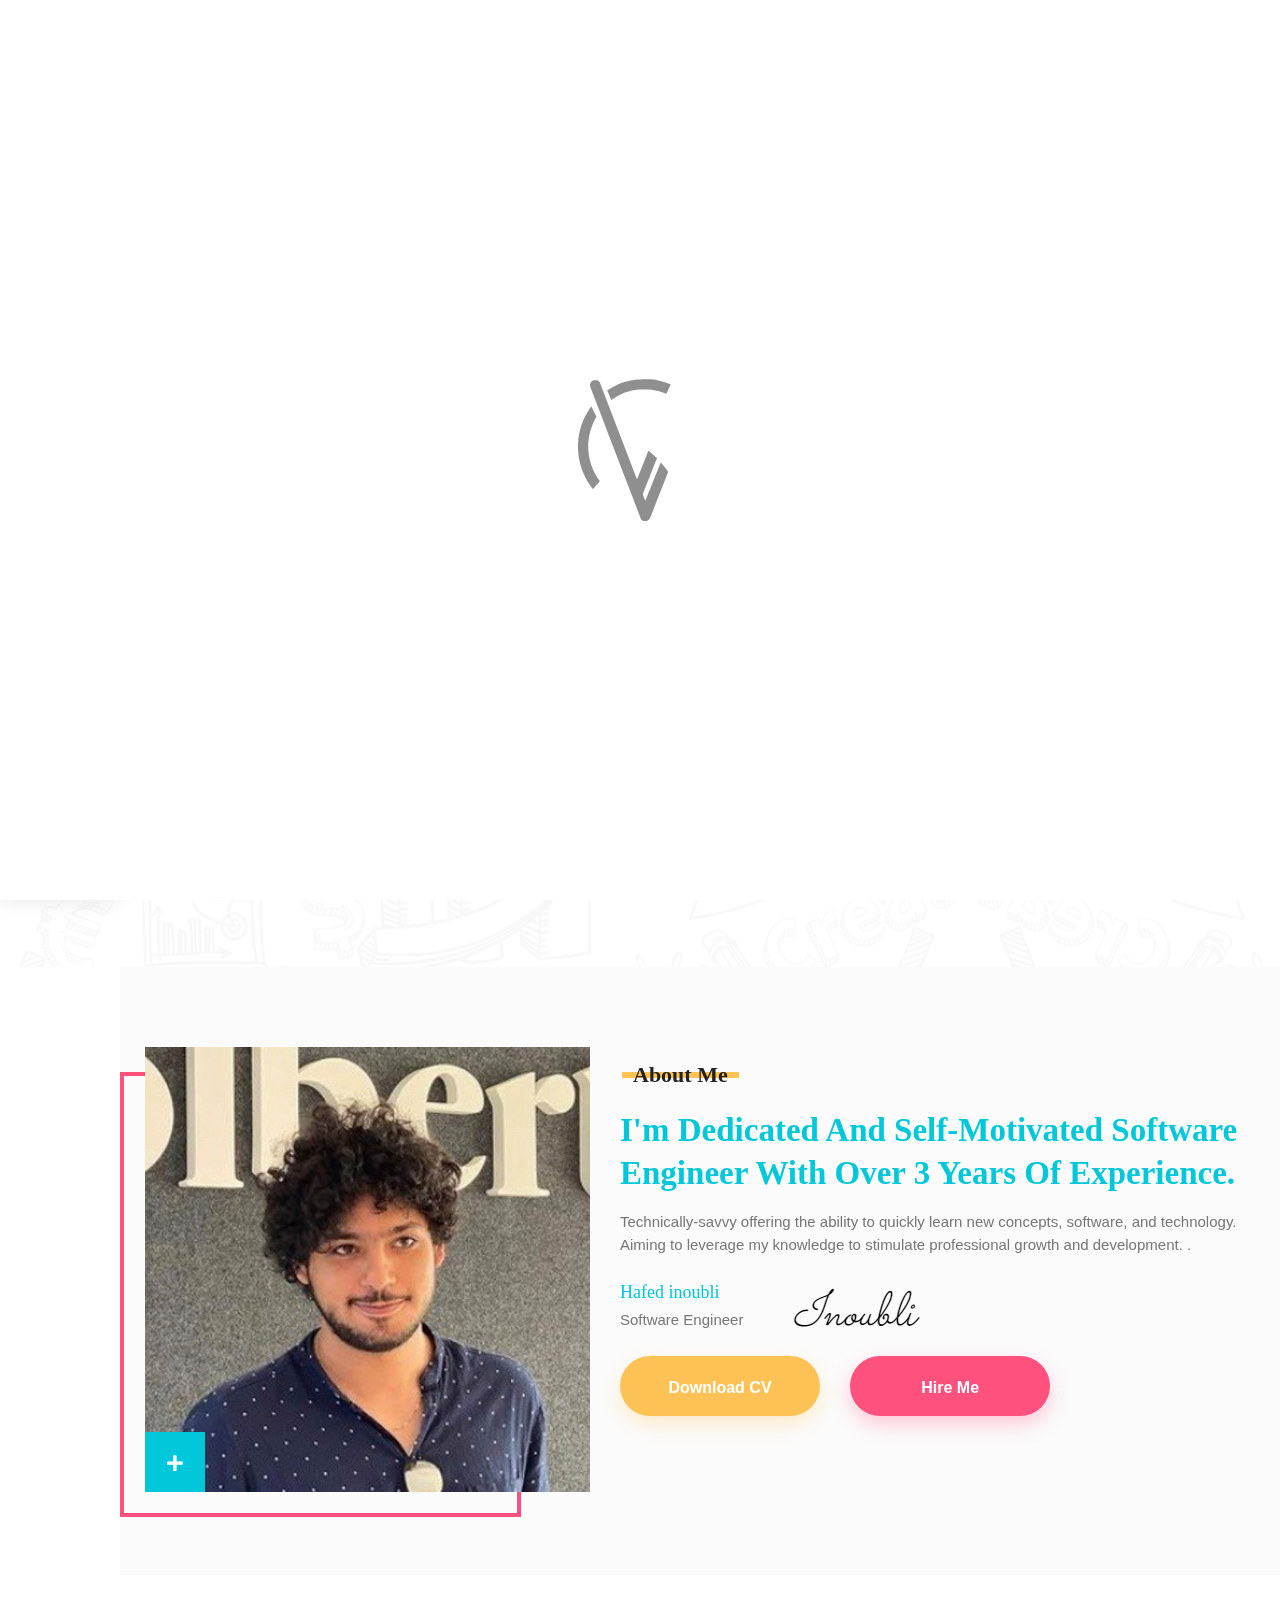
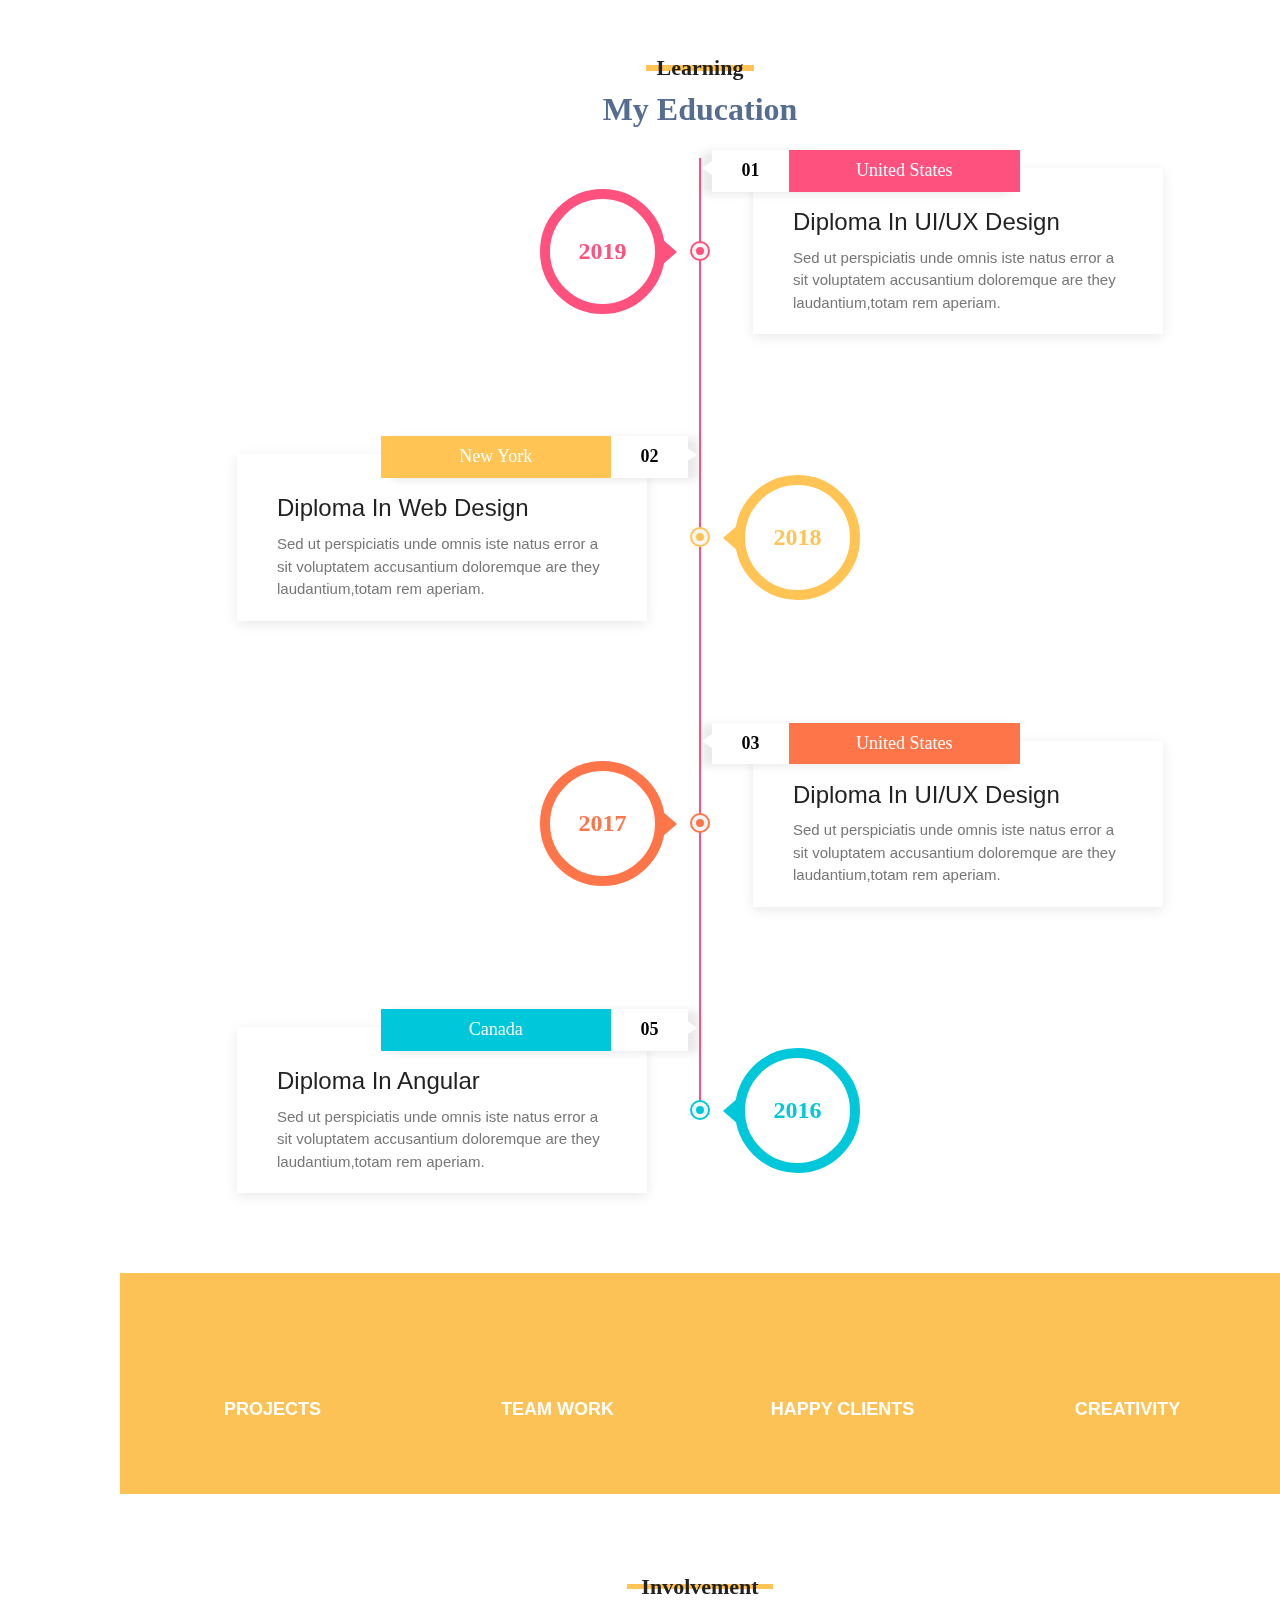
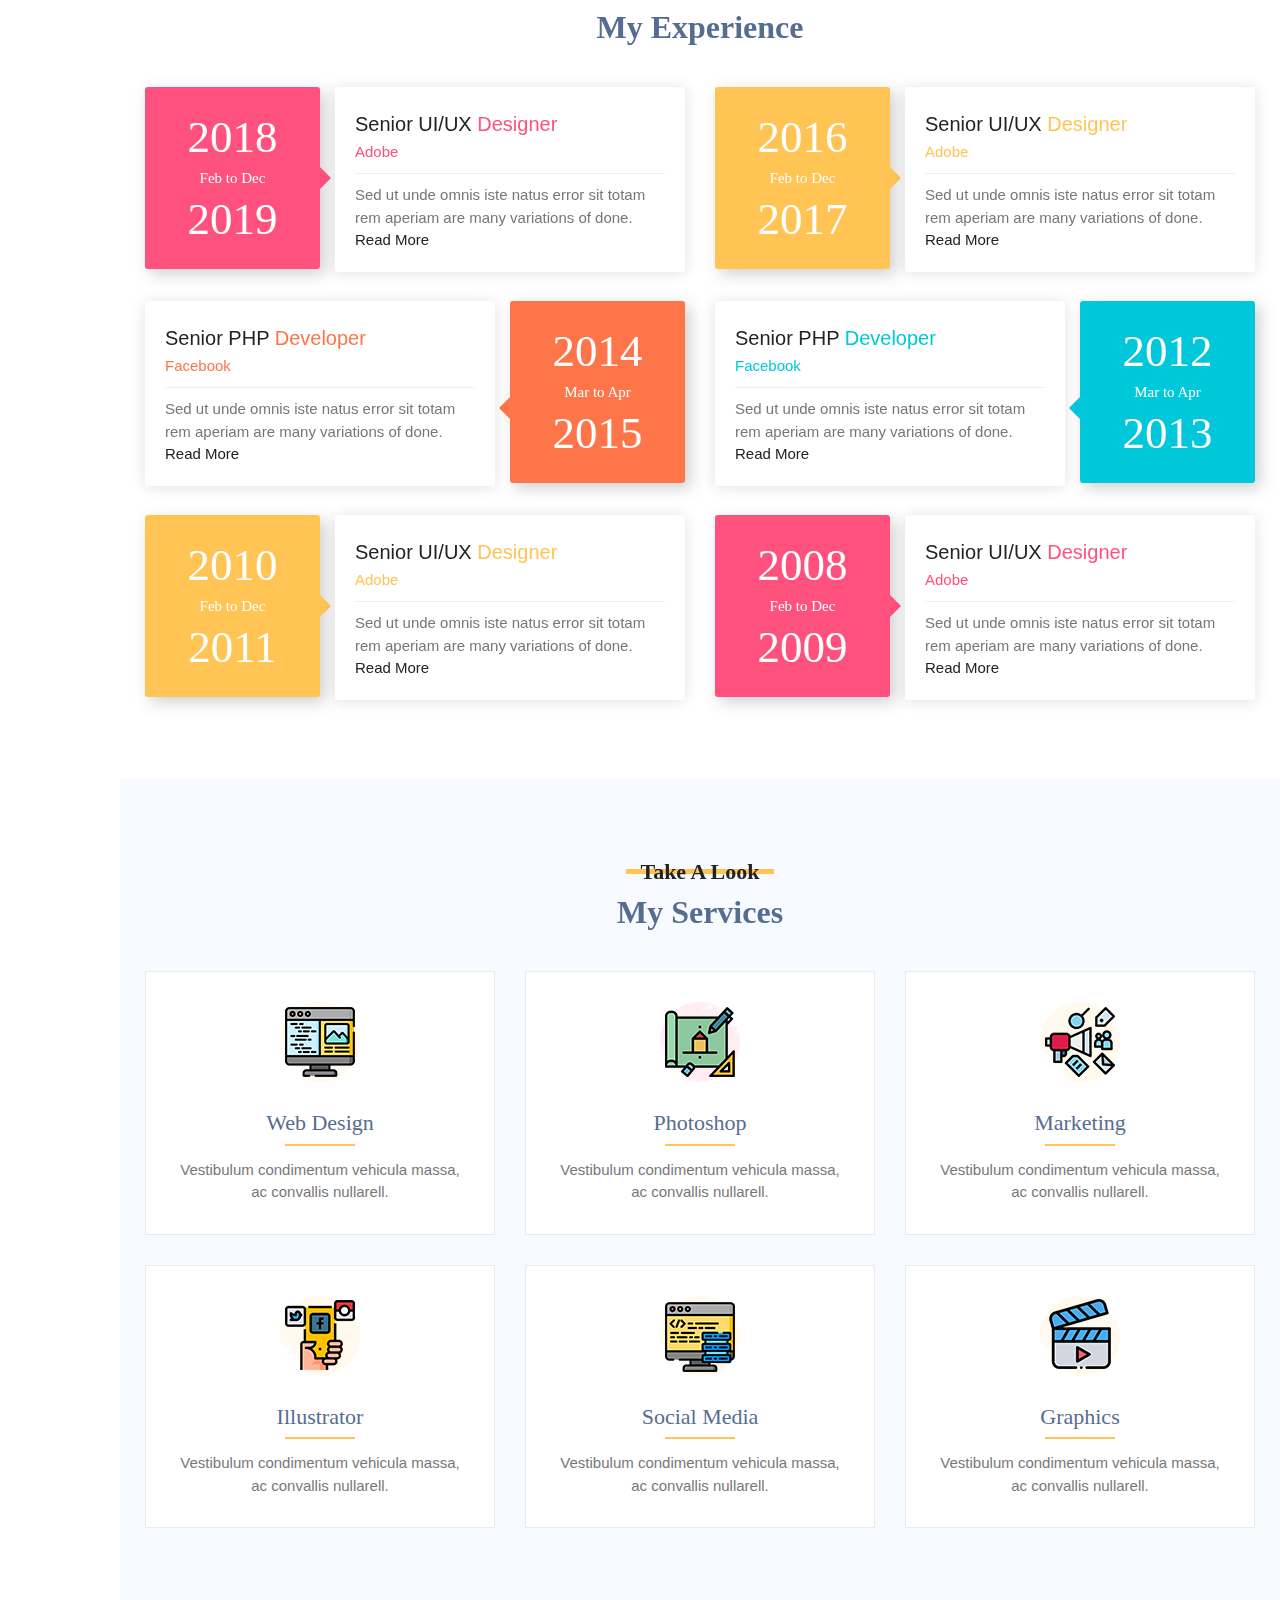
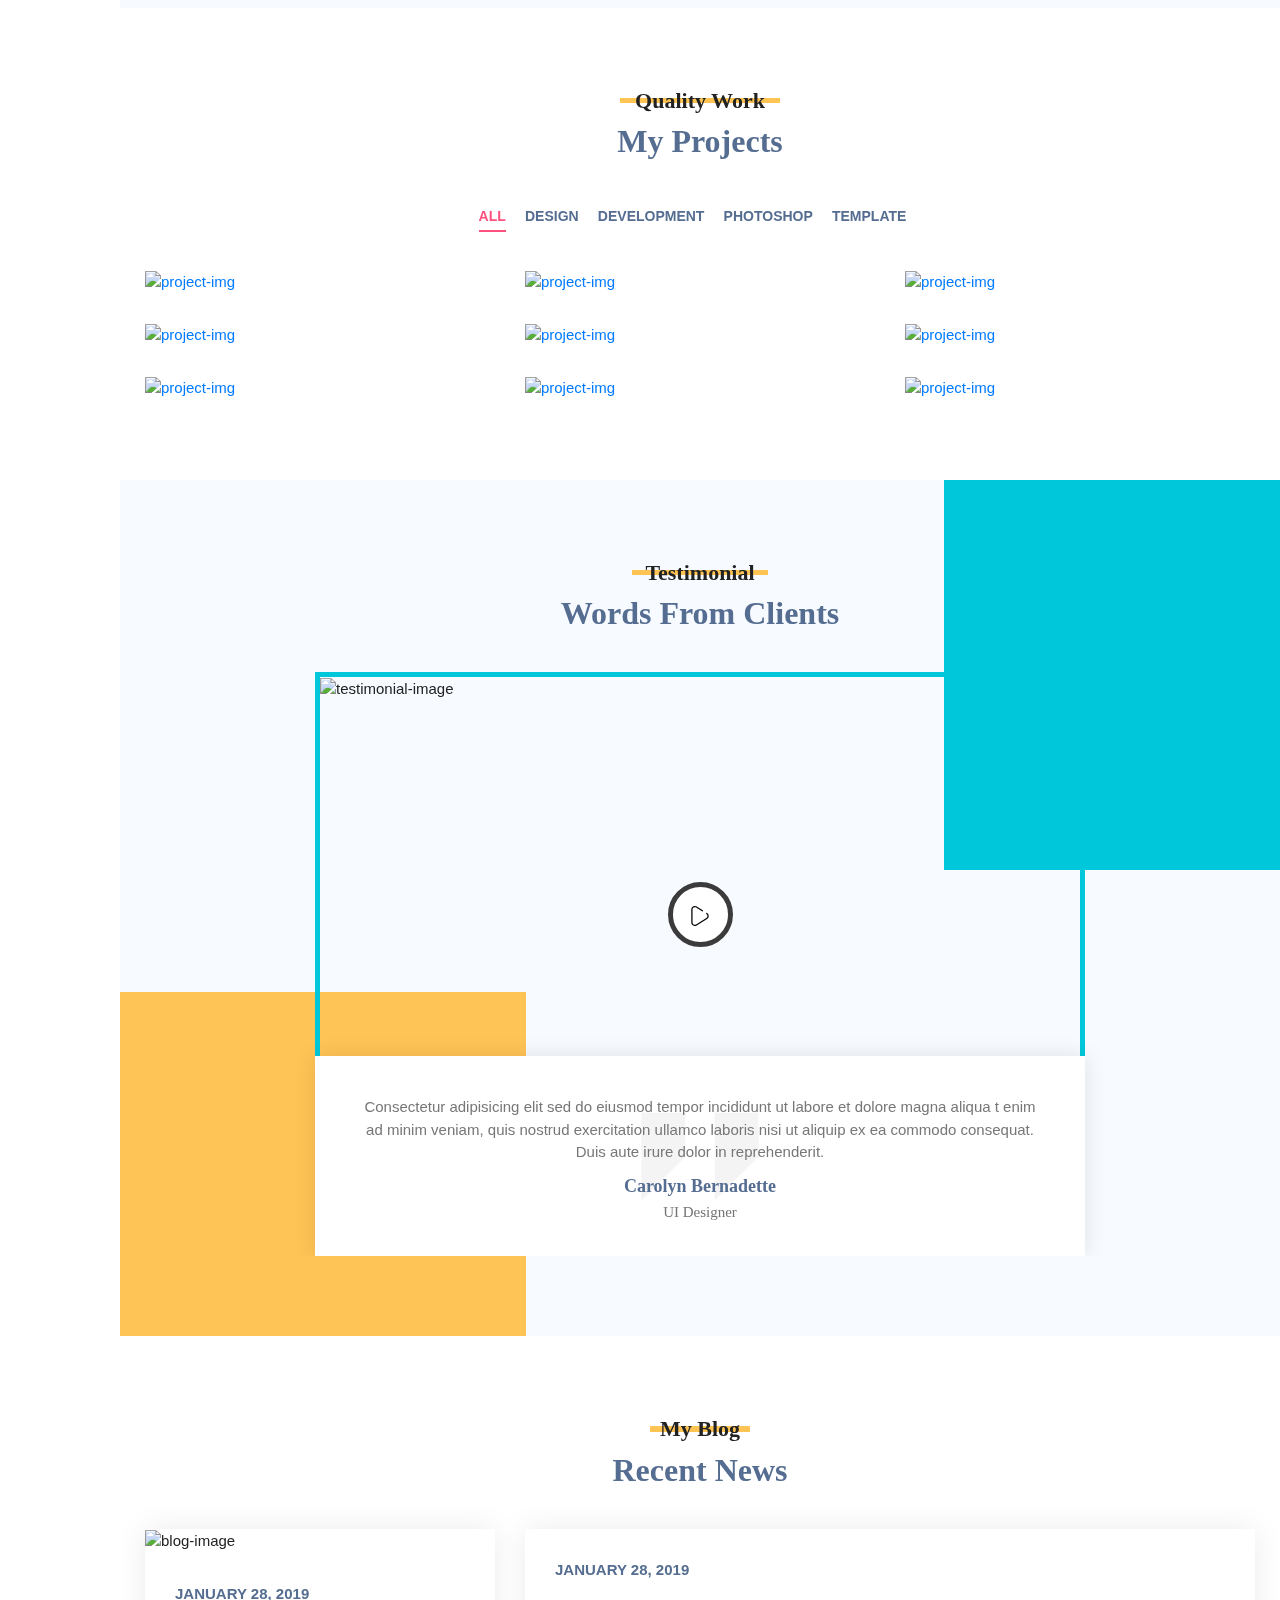
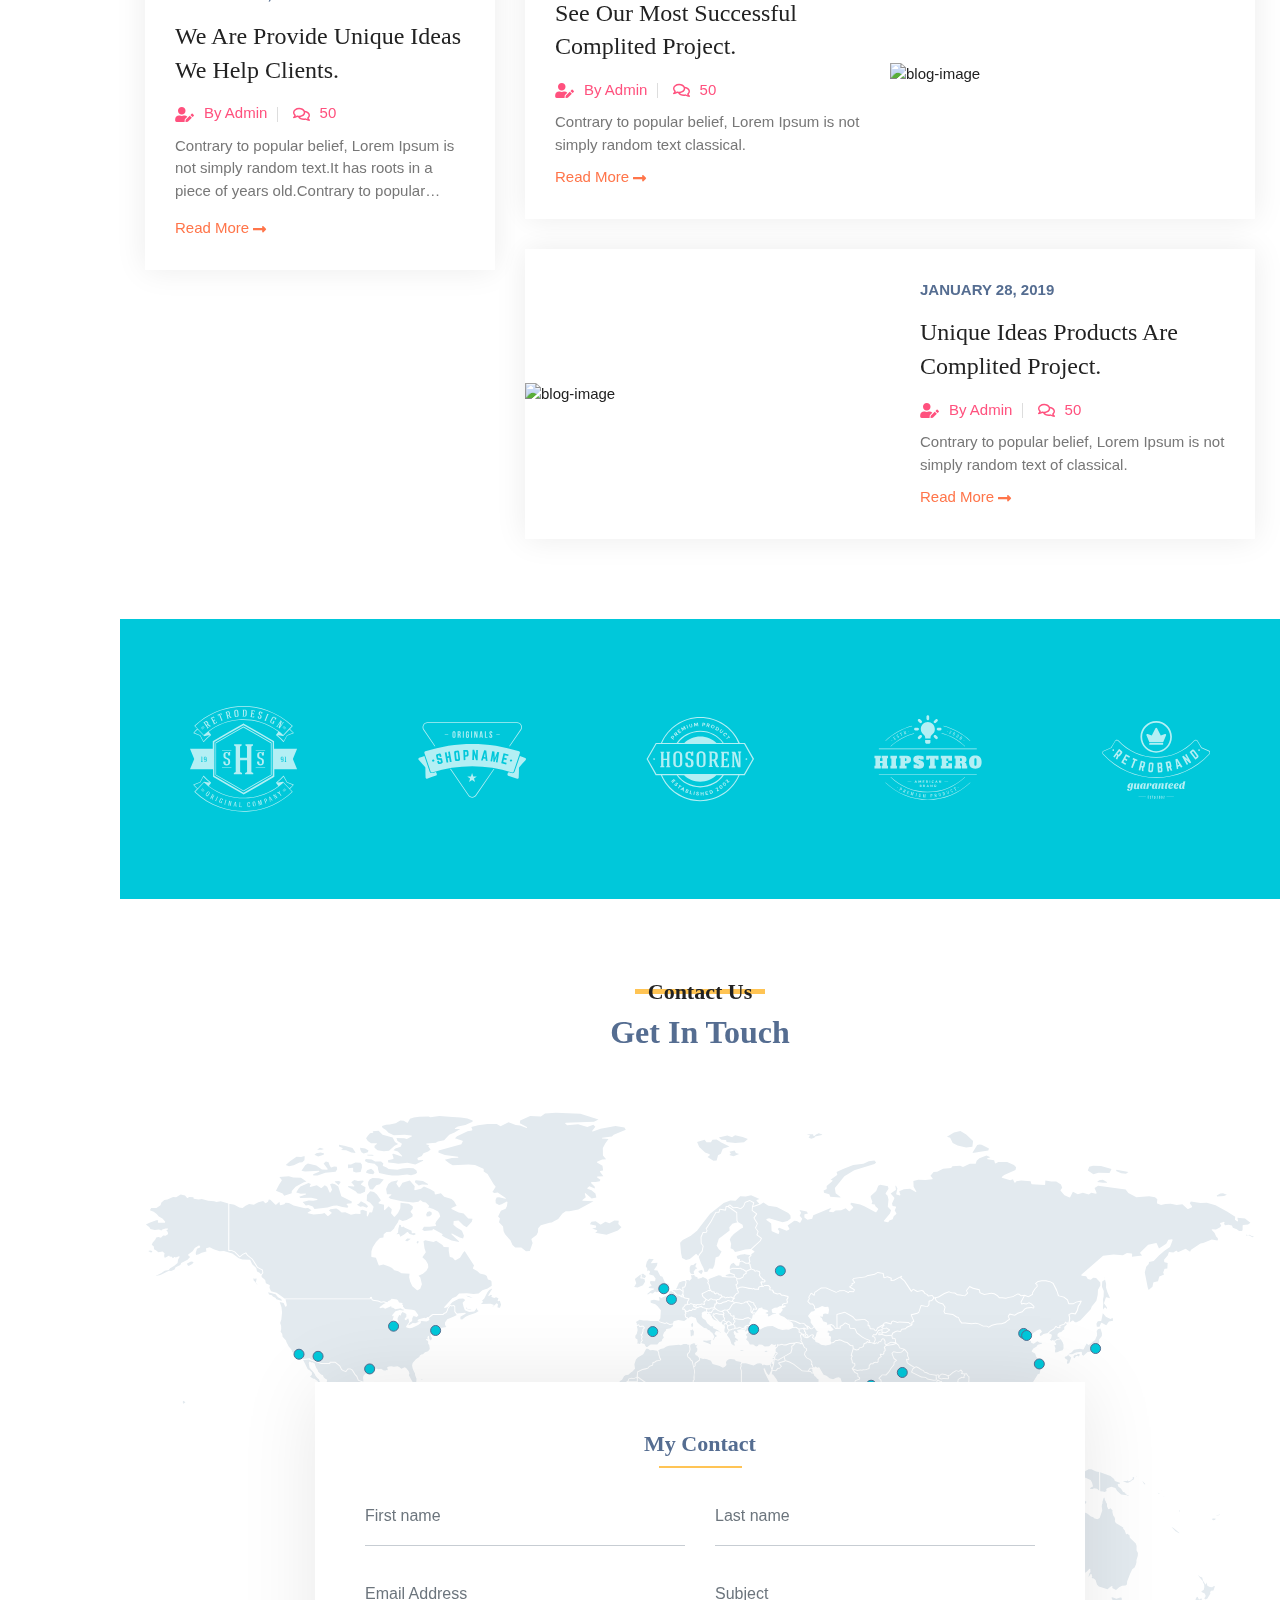
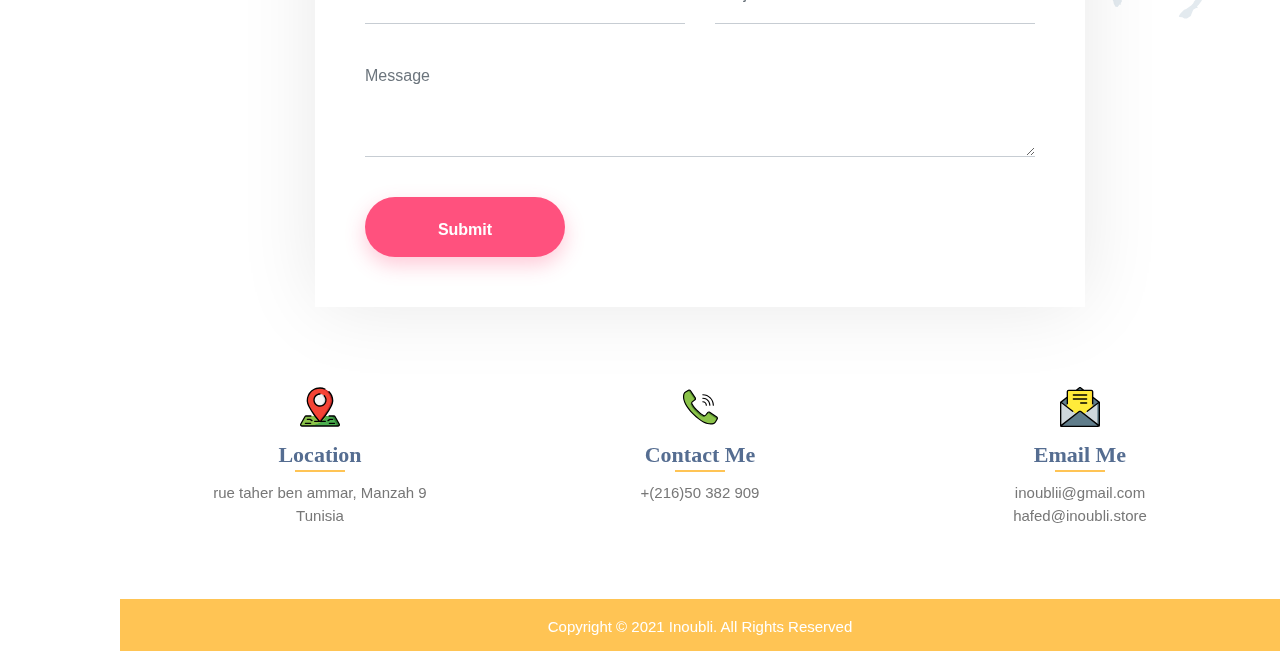
==== index.html @ 63e46955 "baby steps" ====
<!doctype html>
<!--
Template Name: Portfolio Responsive HTML Template
Version: 1.0.6
Author: Kamleshyadav
Website:
Purchase:
-->
<!--[if IE 8]> <html lang="en" class="ie8 no-js"> <![endif]-->
<!--[if IE 9]> <html lang="en" class="ie9 no-js"> <![endif]-->
<!--[if !IE]><!-->
<html lang="en">
	<head>
		<meta charset="utf-8">
		<meta name="viewport" content="width=device-width, initial-scale=1, shrink-to-fit=no">
		<meta name="description" content="Portfolio">
		<meta name="keywords" content="Creative, minimal, Portfolio, cv, business, Resume, Information, personal portfolio, Professional">
		<meta name="author" content="kamleshyadav">
		<meta name="MobileOptimized" content="320">
		<!--Start Style -->
		<link rel="stylesheet" href="assets/css/bootstrap.min.css">
		<link rel="stylesheet" href="assets/css/all.min.css">
		<link rel="stylesheet" href="assets/css/font.css">
		<link rel="stylesheet" href="assets/css/animate.css">
		<link rel="stylesheet" href="assets/css/magnific-popup.css">
		<link rel="stylesheet" href="assets/css/swiper.min.css">
		<link rel="stylesheet" href="assets/css/jquery-jvectormap-2.0.3.css">
		<link rel="stylesheet" href="assets/css/style.css">
		<link rel="stylesheet" href="assets/css/scrollbar.css">
		<!-- Favicon Link -->
		<link rel="shortcut icon" type="image/png" href="assets/images/favicon.png">

		<title>Portfolio Responsive HTML Template</title>
	</head>
	<body>
		<!-- preloader section start -->
		<div class="preloader">
			<div class="status" ><img src="assets/images/loader.gif" id="preloader_image" alt="loader">
			</div>
		</div>

		<!-- start side bar -->
		<div class="port_sidebar_wrapper mport_sidebar_wrapper">
			<div class="port_sidebar_profile">
				<a href="javascript:;" class="port_sidebar_position active">
					<div class="profile_circle ">
						<img src="assets/images/profpic.jpg" alt="profile-image" class="img-fluid"/>
					</div>
				</a>
			</div>
			<div class="port_sidebar_nav">
				<div class="port_navigation index_navigation">
					<ul class="nav_list">
						<li data-number="0">
							<div class="tooltip_box">
								<a href="javascript:;" class="siderbar_menuicon">
									<span class="first_micon">
										<svg class="nav_about_svg" xmlns="http://www.w3.org/2000/svg" xmlns:xlink="http://www.w3.org/1999/xlink" width="26px" height="26px">
											<defs>
											<filter id="Filter_0">
												<feFlood flood-color="rgb(255, 74, 74)" flood-opacity="1" result="floodOut" />
												<feComposite operator="atop" in="floodOut" in2="SourceGraphic" result="compOut" />
												<feBlend mode="normal" in="compOut" in2="SourceGraphic" />
											</filter>

											</defs>
											<g filter="url(#Filter_0)">
											<path fill-rule="evenodd"  fill="rgb(14, 15, 33)"
											 d="M21.937,13.863 L4.063,13.863 L4.063,7.776 L21.937,7.776 L21.937,13.863 ZM6.094,11.832 L19.906,11.832 L19.906,9.807 L6.094,9.807 L6.094,11.832 ZM21.937,3.866 L4.063,3.866 L4.063,5.897 L21.937,5.897 L21.937,3.866 ZM21.937,17.767 L12.188,17.767 L12.188,19.799 L21.937,19.799 L21.937,17.767 ZM10.156,21.830 L4.063,21.830 L4.063,15.742 L10.156,15.742 L10.156,21.830 ZM6.094,19.799 L8.125,19.799 L8.125,17.773 L6.094,17.773 L6.094,19.799 ZM22.953,26.000 L3.047,26.000 C1.367,26.000 0.000,24.633 0.000,22.953 L0.000,3.047 C0.000,1.367 1.367,0.000 3.047,0.000 L22.953,0.000 C24.633,0.000 26.000,1.367 26.000,3.047 L26.000,22.953 C26.000,24.633 24.633,26.000 22.953,26.000 L22.953,26.000 ZM3.047,2.031 C2.487,2.031 2.031,2.487 2.031,3.047 L2.031,22.953 C2.031,23.513 2.487,23.969 3.047,23.969 L22.953,23.969 C23.513,23.969 23.969,23.513 23.969,22.953 L23.969,3.047 C23.969,2.487 23.513,2.031 22.953,2.031 L3.047,2.031 Z"/>
											</g>
										</svg>
									</span>
									<span class="second_micon">

										<svg class="nav_about_svg" xmlns="http://www.w3.org/2000/svg" xmlns:xlink="http://www.w3.org/1999/xlink" width="26px" height="26px">
											<defs>
											<filter>
												<feFlood flood-color="rgb(255, 74, 74)" flood-opacity="1" result="floodOut" />
												<feComposite operator="atop" in="floodOut" in2="SourceGraphic" result="compOut" />
												<feBlend mode="normal" in="compOut" in2="SourceGraphic" />
											</filter>

											</defs>
											<g filter="url(#Filter_0)">
											<path fill-rule="evenodd"  fill="rgb(14, 15, 33)"
											 d="M21.937,13.863 L4.063,13.863 L4.063,7.776 L21.937,7.776 L21.937,13.863 ZM6.094,11.832 L19.906,11.832 L19.906,9.807 L6.094,9.807 L6.094,11.832 ZM21.937,3.866 L4.063,3.866 L4.063,5.897 L21.937,5.897 L21.937,3.866 ZM21.937,17.767 L12.188,17.767 L12.188,19.799 L21.937,19.799 L21.937,17.767 ZM10.156,21.830 L4.063,21.830 L4.063,15.742 L10.156,15.742 L10.156,21.830 ZM6.094,19.799 L8.125,19.799 L8.125,17.773 L6.094,17.773 L6.094,19.799 ZM22.953,26.000 L3.047,26.000 C1.367,26.000 0.000,24.633 0.000,22.953 L0.000,3.047 C0.000,1.367 1.367,0.000 3.047,0.000 L22.953,0.000 C24.633,0.000 26.000,1.367 26.000,3.047 L26.000,22.953 C26.000,24.633 24.633,26.000 22.953,26.000 L22.953,26.000 ZM3.047,2.031 C2.487,2.031 2.031,2.487 2.031,3.047 L2.031,22.953 C2.031,23.513 2.487,23.969 3.047,23.969 L22.953,23.969 C23.513,23.969 23.969,23.513 23.969,22.953 L23.969,3.047 C23.969,2.487 23.513,2.031 22.953,2.031 L3.047,2.031 Z"/>
											</g>
										</svg>
									</span>
								</a>
								<span class="menu_tooltip">About</span>
							</div>
						</li>
						<li data-number="1">
							<div class="tooltip_box">
								<a href="" class="siderbar_menuicon">
									<span class="first_micon">
										<svg class="nav__portfolio_svg" xmlns="http://www.w3.org/2000/svg" xmlns:xlink="http://www.w3.org/1999/xlink" width="26px" height="25px">
										<image  x="0px" y="0px" width="26px" height="25px"  xlink:href="[data-uri]" />
										</svg>
									</span>
									<span class="second_micon">
										<svg class="nav__portfolio_svg" xmlns="http://www.w3.org/2000/svg" xmlns:xlink="http://www.w3.org/1999/xlink" width="26px" height="25px">
										<image  x="0px" y="0px" width="26px" height="25px"  xlink:href="[data-uri]" />
										</svg>
									</span>
								</a>
								<span class="menu_tooltip">Portfolio</span>
							</div>
						</li>
						<li data-number="2">
							<div class="tooltip_box">
								<a href="" class="siderbar_menuicon">
									<span class="first_micon">
										<svg class="nav_quotes_svg" xmlns="http://www.w3.org/2000/svg" viewBox="0 0 508.044 508.044">
											<g>
												<g>
													<path d="M0.108,352.536c0,66.794,54.144,120.938,120.937,120.938c66.794,0,120.938-54.144,120.938-120.938
														s-54.144-120.937-120.938-120.937c-13.727,0-26.867,2.393-39.168,6.61C109.093,82.118,230.814-18.543,117.979,64.303
														C-7.138,156.17-0.026,348.84,0.114,352.371C0.114,352.426,0.108,352.475,0.108,352.536z"/>
													<path d="M266.169,352.536c0,66.794,54.144,120.938,120.938,120.938s120.938-54.144,120.938-120.938S453.9,231.599,387.106,231.599
														c-13.728,0-26.867,2.393-39.168,6.61C375.154,82.118,496.875-18.543,384.04,64.303C258.923,156.17,266.034,348.84,266.175,352.371
														C266.175,352.426,266.169,352.475,266.169,352.536z"/>
												</g>
											</g>
										</svg>
									</span>
									<span class="second_micon">
										<svg class="nav_quotes_svg" xmlns="http://www.w3.org/2000/svg" viewBox="0 0 508.044 508.044">
											<g>
												<g>
													<path d="M0.108,352.536c0,66.794,54.144,120.938,120.937,120.938c66.794,0,120.938-54.144,120.938-120.938
														s-54.144-120.937-120.938-120.937c-13.727,0-26.867,2.393-39.168,6.61C109.093,82.118,230.814-18.543,117.979,64.303
														C-7.138,156.17-0.026,348.84,0.114,352.371C0.114,352.426,0.108,352.475,0.108,352.536z"/>
													<path d="M266.169,352.536c0,66.794,54.144,120.938,120.938,120.938s120.938-54.144,120.938-120.938S453.9,231.599,387.106,231.599
														c-13.728,0-26.867,2.393-39.168,6.61C375.154,82.118,496.875-18.543,384.04,64.303C258.923,156.17,266.034,348.84,266.175,352.371
														C266.175,352.426,266.169,352.475,266.169,352.536z"/>
												</g>
											</g>
										</svg>
									</span>
								</a>
								<span class="menu_tooltip">Testimonial</span>
							</div>
						</li>
						<li data-number="3">
							<div class="tooltip_box">
								<a href="" class="siderbar_menuicon">
									<span class="first_micon">
										<svg  xmlns="http://www.w3.org/2000/svg" viewBox="0 0 480.56 480.56" class="nav_contact_svg" width="20px" height="20px">
											<g>
												<g>
													<path d="M365.354,317.9c-15.7-15.5-35.3-15.5-50.9,0c-11.9,11.8-23.8,23.6-35.5,35.6c-3.2,3.3-5.9,4-9.8,1.8
														c-7.7-4.2-15.9-7.6-23.3-12.2c-34.5-21.7-63.4-49.6-89-81c-12.7-15.6-24-32.3-31.9-51.1c-1.6-3.8-1.3-6.3,1.8-9.4
														c11.9-11.5,23.5-23.3,35.2-35.1c16.3-16.4,16.3-35.6-0.1-52.1c-9.3-9.4-18.6-18.6-27.9-28c-9.6-9.6-19.1-19.3-28.8-28.8
														c-15.7-15.3-35.3-15.3-50.9,0.1c-12,11.8-23.5,23.9-35.7,35.5c-11.3,10.7-17,23.8-18.2,39.1c-1.9,24.9,4.2,48.4,12.8,71.3
														c17.6,47.4,44.4,89.5,76.9,128.1c43.9,52.2,96.3,93.5,157.6,123.3c27.6,13.4,56.2,23.7,87.3,25.4c21.4,1.2,40-4.2,54.9-20.9
														c10.2-11.4,21.7-21.8,32.5-32.7c16-16.2,16.1-35.8,0.2-51.8C403.554,355.9,384.454,336.9,365.354,317.9z"/>
													<path d="M346.254,238.2l36.9-6.3c-5.8-33.9-21.8-64.6-46.1-89c-25.7-25.7-58.2-41.9-94-46.9l-5.2,37.1
														c27.7,3.9,52.9,16.4,72.8,36.3C329.454,188.2,341.754,212,346.254,238.2z"/>
													<path d="M403.954,77.8c-42.6-42.6-96.5-69.5-156-77.8l-5.2,37.1c51.4,7.2,98,30.5,134.8,67.2c34.9,34.9,57.8,79,66.1,127.5
														l36.9-6.3C470.854,169.3,444.354,118.3,403.954,77.8z"/>
												</g>
											</g>
										</svg>
									</span>
									<span class="second_micon">
										<svg  xmlns="http://www.w3.org/2000/svg" viewBox="0 0 480.56 480.56" class="nav_contact_svg" width="20px" height="20px">
											<g>
												<g>
													<path d="M365.354,317.9c-15.7-15.5-35.3-15.5-50.9,0c-11.9,11.8-23.8,23.6-35.5,35.6c-3.2,3.3-5.9,4-9.8,1.8
														c-7.7-4.2-15.9-7.6-23.3-12.2c-34.5-21.7-63.4-49.6-89-81c-12.7-15.6-24-32.3-31.9-51.1c-1.6-3.8-1.3-6.3,1.8-9.4
														c11.9-11.5,23.5-23.3,35.2-35.1c16.3-16.4,16.3-35.6-0.1-52.1c-9.3-9.4-18.6-18.6-27.9-28c-9.6-9.6-19.1-19.3-28.8-28.8
														c-15.7-15.3-35.3-15.3-50.9,0.1c-12,11.8-23.5,23.9-35.7,35.5c-11.3,10.7-17,23.8-18.2,39.1c-1.9,24.9,4.2,48.4,12.8,71.3
														c17.6,47.4,44.4,89.5,76.9,128.1c43.9,52.2,96.3,93.5,157.6,123.3c27.6,13.4,56.2,23.7,87.3,25.4c21.4,1.2,40-4.2,54.9-20.9
														c10.2-11.4,21.7-21.8,32.5-32.7c16-16.2,16.1-35.8,0.2-51.8C403.554,355.9,384.454,336.9,365.354,317.9z"/>
													<path d="M346.254,238.2l36.9-6.3c-5.8-33.9-21.8-64.6-46.1-89c-25.7-25.7-58.2-41.9-94-46.9l-5.2,37.1
														c27.7,3.9,52.9,16.4,72.8,36.3C329.454,188.2,341.754,212,346.254,238.2z"/>
													<path d="M403.954,77.8c-42.6-42.6-96.5-69.5-156-77.8l-5.2,37.1c51.4,7.2,98,30.5,134.8,67.2c34.9,34.9,57.8,79,66.1,127.5
														l36.9-6.3C470.854,169.3,444.354,118.3,403.954,77.8z"/>
												</g>
											</g>
										</svg>
									</span>
								</a>
								<span class="menu_tooltip">Contact</span>
							</div>
						</li>
					</ul>
				</div>
			</div>
			<div class="port_sidebar_social">
				<div class="port__social_box">
					<div class="port__followus">
						<p>Follow Us</p>
					</div>
					<ul class="social_list">
						<li>
							<a href="javascript:;" class="siderbar_icon">
								<span class="first_icon"><i class="fab fa-facebook-f nav_fb"></i></span>
								<span class="second_icon"><i class="fab fa-facebook-f nav_fb"></i></span>
							</a>
						</li>
						<li>
							<a href="javascript:;" class="siderbar_icon">
								<span class="first_icon"><i class="fab fa-linkedin-in nav_in"></i></span>
								<span class="second_icon"><i class="fab fa-linkedin-in nav_in"></i></span>
							</a>
						</li>
						<li>
							<a href="javascript:;" class="siderbar_icon">
								<span class="first_icon"><i class="fab fa-whatsapp nav_whats"></i></span>
								<span class="second_icon"><i class="fab fa-whatsapp nav_whats"></i></span>
							</a>
						</li>
						<li>
							<a href="javascript:;" class="siderbar_icon">
								<span class="first_icon"><i class="fab fa-twitter nav_twit"></i></span>
								<span class="second_icon"><i class="fab fa-twitter nav_twit"></i></span>
							</a>
						</li>
						<li>
							<a href="javascript:;" class="siderbar_icon">
								<span class="first_icon"><i class="fab fa-instagram nav_insta"></i></span>
								<span class="second_icon"><i class="fab fa-instagram nav_insta"></i></span>
							</a>
						</li>

					</ul>
				</div>
			</div>
		</div>
		<!-- End side bar -->

		<!-- start banner section -->
		<div class="port_bannerbg_wrapper">
			<!-- start banner wrapper -->
			<div class="port_banner_wrapper" id="cv_container">
				<div class="container-fluid">
					<div class="row">
						<div class="banner_img_wrapper">
							<div class="banner_img">
								<div class="banner_rcontent vert-move">
									<div class="banner_svg_box">
										<svg class="move_bg" xmlns="http://www.w3.org/2000/svg" viewBox="0 0 968 950" width="968px" height="950px">
												<path fill-rule="evenodd"
												 d="M909.868,270.984 C908.399,273.600 900.242,273.841 898.692,272.078 C897.402,270.610 898.213,269.606 905.406,264.288 C904.387,269.027 912.946,265.501 909.868,270.984 ZM823.326,424.317 C822.516,423.632 821.795,422.803 821.190,421.923 C820.064,420.286 819.039,418.581 817.972,416.904 C818.249,416.603 818.526,416.303 818.803,416.003 C820.641,417.229 822.683,418.248 824.224,419.774 C824.931,420.474 824.772,422.169 824.748,423.408 C824.742,423.742 823.468,424.438 823.326,424.317 ZM58.942,617.513 C60.663,617.437 62.058,617.376 63.452,617.315 C63.038,619.446 62.624,621.577 62.025,624.661 C60.795,621.809 60.041,620.061 58.942,617.513 ZM962.958,152.877 C962.890,153.279 962.823,153.681 962.755,154.082 C964.108,154.896 965.461,155.709 967.079,156.682 C965.180,157.092 962.776,156.984 962.410,157.796 C960.447,162.143 957.809,165.319 951.108,164.972 C953.663,166.804 954.765,167.594 956.036,168.506 C954.863,171.181 954.025,173.952 952.500,176.273 C951.423,177.914 949.462,179.005 947.810,180.226 C946.463,181.222 943.822,181.985 943.770,182.959 C943.499,188.019 939.480,189.186 936.775,190.697 C936.223,192.856 935.476,194.406 935.504,195.942 C935.571,199.671 935.998,203.393 936.281,207.117 C938.486,206.133 940.688,205.141 942.903,204.178 C943.122,204.082 943.418,204.165 944.088,204.165 C941.339,207.746 938.731,211.143 936.334,214.264 C934.861,213.977 932.665,213.548 930.076,213.042 C930.772,218.139 931.301,222.009 931.877,226.223 C927.953,226.534 928.416,229.005 929.613,231.164 C925.952,234.907 922.617,238.317 919.913,241.081 C921.407,243.557 922.632,245.586 923.283,246.665 C919.585,248.976 915.336,250.343 913.413,253.249 C911.925,255.498 913.348,259.674 913.503,263.659 C912.893,263.927 911.037,264.742 908.885,265.686 C908.609,264.369 908.466,263.580 908.274,262.804 C908.080,262.021 907.837,261.250 907.601,260.421 C906.100,260.342 904.711,260.519 903.477,260.161 C896.846,258.235 896.859,258.189 894.728,264.537 C893.662,267.714 891.793,268.214 889.296,266.647 C891.713,262.592 894.100,258.588 896.563,254.455 C893.315,251.064 889.567,251.014 885.466,251.896 C883.973,252.217 882.190,252.160 880.779,251.634 C879.138,251.022 877.760,249.706 876.430,248.806 C869.018,254.653 861.872,248.000 854.139,249.299 C853.859,250.084 853.608,251.595 852.849,252.782 C848.871,258.995 850.431,265.673 856.317,269.807 C860.401,272.674 863.622,276.811 867.794,279.503 C872.437,282.499 874.856,289.498 881.397,287.739 C882.763,290.121 883.509,292.403 885.028,293.903 C891.861,300.654 897.062,309.254 906.457,313.167 C906.846,313.329 907.040,313.936 907.352,314.313 C910.267,317.832 912.900,321.643 916.161,324.806 C925.802,334.153 935.698,343.235 945.477,352.439 C947.812,354.636 947.444,358.689 944.373,359.758 C940.542,361.093 936.429,361.818 932.378,362.264 C928.699,362.670 924.940,362.350 921.572,362.350 C919.456,368.207 917.123,373.587 922.294,379.526 C919.227,380.399 916.915,381.057 914.450,381.759 C914.450,382.994 914.450,384.796 914.450,386.654 C916.767,385.939 918.631,385.364 921.490,384.482 C920.264,388.157 917.333,391.226 922.205,392.348 C920.449,393.874 918.948,395.178 916.919,396.942 C920.195,397.761 922.513,398.341 925.087,398.986 C922.429,401.261 916.555,400.086 917.457,406.385 C919.259,405.742 920.464,405.313 921.668,404.883 C921.983,405.454 922.297,406.025 922.612,406.596 C918.767,408.882 914.923,411.169 910.767,413.640 C912.231,414.399 912.994,414.794 913.560,415.087 C912.348,417.440 909.898,420.118 910.487,421.414 C912.979,426.897 909.962,428.724 906.167,430.546 C905.676,432.694 904.737,434.581 903.561,436.306 C901.223,439.736 898.870,443.169 896.298,446.422 C894.603,448.566 892.598,450.496 890.531,452.292 C890.099,452.668 888.467,452.354 887.938,451.817 C884.047,447.860 883.185,447.757 879.819,452.012 C878.563,453.599 878.110,455.839 876.808,457.370 C873.066,461.768 860.862,461.900 857.183,457.407 C855.331,455.145 853.212,452.064 853.320,449.441 C853.573,443.310 853.122,437.662 849.881,432.293 C846.682,426.993 844.233,421.192 840.666,416.172 C836.014,409.627 834.251,409.564 826.399,413.027 C826.130,413.145 825.764,413.042 825.440,413.040 C825.063,411.794 824.690,410.551 824.315,409.302 C822.601,410.495 820.761,412.442 820.132,412.108 C814.883,409.323 813.890,413.876 811.343,416.968 C817.147,418.411 815.545,421.893 813.444,425.311 C815.069,426.013 816.302,426.547 816.556,426.657 C813.962,428.706 811.207,430.882 808.181,433.272 C810.965,434.778 813.015,435.887 815.066,436.997 C814.829,437.465 814.591,437.934 814.354,438.403 C812.761,438.232 811.168,438.061 808.546,437.779 C810.989,440.095 812.592,441.615 814.282,443.216 C814.672,442.529 815.054,441.856 815.430,441.193 C817.230,442.678 819.016,444.151 820.025,444.983 C819.511,447.081 818.481,448.816 818.971,449.778 C820.148,452.092 822.038,454.044 823.816,456.371 C824.236,455.644 824.730,454.791 825.170,454.031 C828.785,456.256 832.277,458.419 835.796,460.538 C835.989,460.654 836.449,460.267 836.701,460.355 C838.119,460.851 839.948,461.046 840.815,462.051 C842.215,463.675 842.976,465.849 844.758,469.203 C842.095,467.454 840.636,466.496 839.172,465.534 C837.304,470.442 840.046,472.305 850.259,473.478 C848.751,474.343 847.244,475.208 846.481,475.645 C846.898,478.793 847.224,481.262 847.556,483.767 C848.083,483.554 849.106,483.140 849.981,482.786 C851.406,484.932 852.740,486.942 854.764,489.990 C855.104,487.532 855.237,486.573 855.385,485.502 C856.788,487.811 858.023,489.845 858.757,491.052 C857.444,494.253 856.363,496.891 855.282,499.529 C857.168,499.816 859.053,500.103 861.127,500.419 C862.435,508.100 864.266,510.534 868.987,510.202 C867.697,507.272 866.385,504.415 865.203,501.505 C864.970,500.930 865.235,500.153 865.270,499.470 C866.008,499.701 866.745,499.933 867.483,500.161 C868.618,500.514 869.753,500.863 871.266,501.331 C864.933,507.323 874.504,508.922 874.017,513.315 C873.973,513.707 876.103,514.341 877.050,514.782 C877.400,512.375 877.654,510.628 878.072,507.757 C878.947,512.162 879.564,515.269 880.224,518.594 C882.487,517.655 883.677,517.162 884.210,516.941 C884.759,518.979 885.270,520.878 885.750,522.658 C888.488,520.854 890.944,518.162 892.144,518.639 C896.505,520.369 899.319,516.831 902.894,516.552 C904.497,516.427 907.054,517.013 907.699,518.131 C910.362,522.740 912.458,527.677 914.790,532.552 C909.234,533.434 902.180,532.693 898.860,540.840 C903.034,542.265 907.222,543.694 912.311,545.432 C909.899,546.167 908.483,546.599 906.834,547.102 C909.700,548.631 912.193,549.962 915.500,551.727 C910.549,551.333 906.643,551.022 902.736,550.712 C902.570,551.395 902.403,552.078 902.236,552.761 C905.086,554.439 907.936,556.118 911.135,558.002 C906.845,562.419 901.828,561.407 896.969,560.985 C896.759,562.794 896.594,564.222 896.374,566.118 C887.211,564.470 878.283,562.865 869.355,561.260 C869.554,561.720 869.753,562.179 869.953,562.638 C868.184,563.597 866.456,565.261 864.639,565.365 C861.037,565.571 857.338,565.188 853.767,564.554 C848.613,563.639 843.548,562.230 838.418,561.162 C837.449,560.960 835.958,560.976 835.386,561.559 C833.124,563.864 831.132,566.434 828.897,569.074 C830.303,572.370 832.096,576.572 834.002,581.040 C834.882,580.732 836.168,580.282 836.385,580.206 C838.749,585.384 840.974,590.260 843.302,595.360 C841.856,595.485 840.916,595.566 839.988,595.647 C839.927,599.176 839.351,602.925 844.748,602.743 C845.719,600.317 846.705,597.855 847.915,594.834 C848.704,596.394 849.268,597.698 849.993,598.907 C851.904,602.093 853.359,605.792 855.964,608.268 C859.822,611.935 865.119,614.389 862.141,621.225 C861.887,621.809 862.888,622.852 863.067,623.731 C863.529,626.009 865.006,629.252 864.035,630.440 C860.447,634.830 856.317,638.904 851.860,642.423 C845.922,647.111 838.676,650.371 833.445,655.678 C824.391,664.863 812.681,660.458 802.770,664.013 C802.458,661.985 802.245,660.600 802.032,659.215 C800.071,659.694 798.111,660.173 796.858,660.479 C794.595,658.681 792.400,656.938 790.205,655.195 C789.990,655.513 789.775,655.830 789.560,656.148 C790.197,657.263 790.834,658.378 791.471,659.492 C790.366,659.562 789.249,659.558 788.157,659.720 C786.406,659.979 783.804,659.746 783.086,660.780 C780.676,664.253 778.081,663.854 775.300,662.454 C775.686,661.401 776.436,659.676 776.324,659.618 C773.243,658.026 772.836,653.010 768.262,653.307 C767.622,653.349 766.309,652.455 766.346,652.103 C767.042,645.505 761.811,647.417 758.923,647.459 C754.002,647.530 749.080,649.558 744.245,646.921 C742.735,646.098 740.662,644.293 739.752,644.748 C736.503,646.373 733.422,646.006 731.314,645.116 C730.334,647.675 729.654,649.668 728.743,651.550 C728.631,651.782 727.289,651.418 726.346,651.312 C726.935,650.120 727.403,649.174 727.934,648.101 C726.123,647.643 724.023,647.759 723.267,646.808 C720.167,642.906 716.012,643.477 711.922,643.466 C709.829,643.460 708.005,643.977 707.077,640.770 C706.138,637.527 701.003,636.609 700.096,639.054 C698.270,643.975 696.021,642.319 693.032,640.361 C691.188,639.152 688.826,638.735 686.696,637.962 C686.415,638.617 686.133,639.272 685.852,639.927 C689.689,642.843 693.526,645.758 697.363,648.674 C696.779,648.954 696.195,649.235 695.610,649.515 C695.317,651.282 694.955,653.041 694.756,654.818 C694.646,655.797 695.129,656.931 694.797,657.781 C693.218,661.830 694.984,661.963 698.204,661.062 C699.283,660.760 701.514,660.967 701.632,661.387 C703.511,668.077 710.556,669.565 714.347,674.271 C716.714,677.211 719.293,679.265 722.009,674.070 C729.138,681.394 735.839,688.278 742.310,694.925 C741.047,696.987 740.061,698.595 738.990,700.344 C743.501,703.144 745.982,699.752 749.013,697.822 C748.642,699.721 747.761,701.355 748.223,702.388 C749.783,705.869 749.158,708.126 745.974,710.408 C742.148,713.151 741.961,718.859 745.208,720.884 C743.894,722.539 742.466,724.110 741.303,725.858 C739.748,728.194 738.921,732.009 736.858,732.811 C731.979,734.706 731.027,739.207 728.565,742.649 C725.479,746.962 722.739,751.533 720.014,756.091 C717.246,760.720 714.272,765.292 712.132,770.212 C709.783,775.612 706.941,780.211 701.367,782.700 C697.517,784.420 693.399,785.808 689.997,788.195 C686.164,790.884 683.035,794.567 679.537,797.748 C672.858,803.823 663.965,803.771 656.134,804.033 C647.501,804.322 638.683,801.430 630.078,799.372 C624.357,798.004 618.499,796.356 613.364,793.600 C606.276,789.796 599.811,784.830 592.328,779.863 C592.718,781.512 592.554,783.868 593.608,784.724 C597.464,787.858 601.522,790.870 605.883,793.227 C612.714,796.920 616.668,803.089 620.692,809.203 C622.586,812.080 621.052,813.973 618.017,815.324 C613.524,817.325 609.106,819.566 604.882,822.084 C599.496,825.294 594.713,829.896 588.976,832.033 C582.779,834.342 575.739,834.294 569.144,835.650 C562.161,837.086 552.458,833.675 551.157,846.019 C546.123,845.131 541.522,844.320 535.177,843.201 C538.385,846.817 540.562,849.730 543.195,852.144 C548.937,857.408 557.176,860.134 559.862,868.464 C561.013,872.032 561.813,875.714 562.733,879.191 C560.416,880.578 558.604,881.662 556.793,882.747 C556.858,882.397 556.924,882.048 556.989,881.698 C549.680,880.325 542.371,878.952 534.985,877.565 C534.873,878.817 534.729,880.405 534.548,882.421 C528.325,880.549 527.237,886.388 524.417,889.130 C520.761,892.683 518.561,893.078 515.132,887.706 C513.228,891.311 511.548,894.494 510.696,896.107 C511.398,899.150 512.625,901.563 511.995,902.234 C509.039,905.386 505.573,908.059 502.058,911.104 C503.094,912.073 504.182,913.090 505.270,914.107 C505.014,914.426 504.757,914.746 504.500,915.066 C503.235,914.092 501.919,913.177 500.719,912.129 C499.390,910.968 498.360,909.032 496.858,908.585 C493.288,907.523 489.508,907.186 485.829,906.474 C480.599,905.462 475.160,905.000 470.729,901.594 C468.139,899.602 465.765,897.328 463.178,895.332 C460.406,893.192 457.497,891.229 454.159,888.839 C451.681,888.839 448.317,888.839 444.764,888.839 C449.036,895.610 449.144,896.078 447.178,899.124 C449.369,901.940 451.032,905.841 453.942,907.373 C457.593,909.294 460.401,910.763 460.503,915.321 C460.520,916.070 462.582,917.598 463.016,917.384 C467.548,915.144 468.321,918.649 469.912,921.398 C471.175,923.579 472.986,925.443 474.553,927.448 C474.871,927.223 475.189,926.998 475.507,926.773 C475.716,928.315 475.926,929.858 476.138,931.422 C478.337,931.539 480.143,931.636 482.270,931.749 C478.291,940.884 490.578,938.861 491.152,945.000 C485.058,943.896 479.631,938.883 472.843,942.254 C472.495,942.427 470.610,940.734 470.379,939.699 C469.360,935.153 468.426,934.646 464.319,937.718 C465.668,932.143 462.646,931.415 458.530,931.556 C457.128,931.604 455.678,930.825 454.282,930.331 C451.081,929.198 447.900,928.009 445.257,927.042 C443.594,925.844 441.814,923.831 441.051,924.163 C439.495,924.839 438.604,926.905 437.224,928.162 C435.598,929.643 433.894,931.425 431.921,931.958 C431.049,932.193 428.937,929.894 428.266,928.362 C427.117,925.735 426.659,922.806 425.932,920.086 C419.066,921.031 418.079,922.152 417.383,929.464 C419.144,929.778 420.914,930.094 422.684,930.411 C418.332,932.257 414.044,933.286 409.744,934.264 C409.320,934.360 408.520,934.283 408.408,934.045 C406.038,929.007 402.167,931.434 398.763,932.162 C393.998,933.180 393.775,933.952 396.499,937.780 C395.133,938.729 393.785,939.665 391.177,941.478 C391.177,937.792 391.177,935.244 391.177,932.224 C390.016,930.436 388.396,927.943 386.554,925.107 C389.025,924.817 390.509,924.643 391.993,924.469 C392.114,924.006 392.235,923.542 392.355,923.079 C387.929,920.215 383.503,917.351 379.077,914.487 C378.699,915.026 378.320,915.566 377.942,916.105 C379.466,917.471 380.990,918.836 382.513,920.201 C382.364,920.432 382.216,920.662 382.067,920.892 C379.332,919.960 376.596,919.028 375.190,918.549 C370.136,920.769 366.144,922.522 361.342,924.632 C360.999,924.082 360.454,922.517 359.969,922.535 C355.033,922.723 352.772,919.501 350.563,915.871 C350.007,914.957 348.214,913.973 347.331,914.223 C343.348,915.354 341.228,912.812 338.614,910.706 C336.231,908.785 333.388,907.436 330.474,905.670 C329.553,904.183 328.141,902.347 327.200,900.294 C325.238,896.018 323.168,891.924 318.517,889.947 C317.405,887.427 316.398,884.853 315.132,882.414 C314.393,880.988 313.228,879.783 312.254,878.479 C312.493,878.304 312.731,878.129 312.970,877.955 C311.161,876.412 309.352,874.870 307.300,873.119 C306.411,873.790 305.311,874.618 303.737,875.805 C302.263,873.743 300.970,871.935 299.418,869.763 C298.382,871.562 297.276,873.483 296.143,875.453 C295.456,874.410 294.593,873.101 294.136,872.408 C300.294,864.550 289.155,863.698 289.589,858.497 C288.172,861.081 287.323,863.564 287.224,866.077 C287.014,871.446 285.353,873.095 279.011,873.071 C281.123,868.800 284.176,864.239 276.946,861.903 C276.747,861.839 276.890,861.002 276.677,860.642 C276.059,859.601 275.287,857.753 274.671,857.791 C273.267,857.877 271.916,858.889 270.552,859.544 C269.833,859.889 269.132,860.273 268.197,860.756 C267.949,859.572 267.760,858.666 267.520,857.522 C266.086,857.711 264.697,857.895 263.307,858.078 C265.109,855.090 267.546,853.134 269.863,851.044 C270.620,850.361 271.586,849.319 271.567,848.461 C271.461,843.765 262.232,832.674 257.414,831.402 C256.516,831.165 255.398,831.783 254.376,831.982 C252.778,832.294 251.153,832.911 249.582,832.800 C247.643,832.662 245.748,831.912 243.458,831.331 C243.906,829.128 245.433,825.427 239.851,827.062 C239.429,827.185 237.760,824.824 237.525,823.470 C236.898,819.860 236.462,817.149 231.359,817.979 C229.385,818.299 225.446,815.854 224.922,813.969 C223.550,809.027 223.880,808.713 217.354,809.454 C219.399,810.407 220.830,811.074 222.416,811.813 C215.363,817.901 214.385,818.119 211.181,814.244 C212.728,814.000 214.120,813.781 215.338,813.589 C215.238,812.138 215.154,810.925 215.061,809.575 C213.580,809.477 211.980,809.372 210.821,809.296 C209.129,805.536 207.631,802.208 206.427,799.534 C204.257,800.222 202.099,801.684 201.035,801.112 C196.179,798.500 192.799,794.264 189.761,789.407 C192.754,789.829 195.302,790.189 199.151,790.733 C195.838,786.668 192.173,783.941 195.525,779.571 C197.247,779.351 199.051,779.120 201.958,778.748 C199.780,776.156 198.390,774.503 196.814,772.627 C195.371,774.264 194.408,775.358 193.521,776.364 C187.062,774.542 186.501,773.235 189.827,767.903 C185.231,764.587 182.355,768.974 178.913,770.627 C174.954,764.335 171.158,758.304 167.177,751.978 C169.357,752.273 170.997,752.496 173.230,752.799 C170.165,748.751 167.665,745.450 165.035,741.978 C163.588,744.417 162.398,746.424 161.052,748.693 C159.988,748.015 158.979,747.372 158.037,746.771 C156.700,748.784 155.539,750.530 154.132,752.648 C152.543,751.233 151.021,749.878 149.455,748.484 C148.466,749.424 147.540,750.301 145.911,751.847 C143.165,748.835 139.611,746.397 138.255,743.065 C136.709,739.266 134.457,737.497 131.001,737.790 C128.900,737.969 126.950,739.918 125.017,741.024 C123.906,737.474 122.752,732.981 121.094,728.683 C118.699,722.474 111.253,718.680 107.231,721.931 C104.322,724.283 102.383,723.937 99.771,722.112 C100.743,720.335 101.680,718.620 102.635,716.874 C103.963,717.230 105.105,717.536 106.953,718.031 C106.204,713.980 102.975,710.901 101.177,712.506 C97.267,715.998 93.500,712.009 91.354,713.491 C89.661,710.651 88.633,707.782 86.663,705.901 C84.080,703.435 84.906,701.464 86.648,699.529 C87.880,698.159 89.677,697.298 91.417,696.072 C89.537,691.720 87.567,687.869 82.088,689.289 C81.623,688.041 81.530,686.492 80.813,686.106 C78.323,684.770 76.275,683.550 77.098,680.097 C77.209,679.631 75.158,678.651 74.108,677.909 C73.531,679.080 72.284,680.412 72.519,681.386 C72.969,683.246 74.385,684.850 75.160,686.663 C75.620,687.738 75.622,689.009 75.830,690.191 C73.849,688.815 72.979,687.258 72.135,685.688 C71.459,684.428 70.818,682.054 70.155,682.052 C64.041,682.032 64.873,678.999 66.820,675.210 C66.973,674.914 66.547,674.320 66.423,673.958 C64.616,674.180 62.912,674.390 60.939,674.633 C61.286,670.357 60.422,667.776 56.063,666.992 C52.961,666.434 50.543,660.345 51.369,656.634 C47.682,654.007 43.955,651.352 40.010,648.541 C41.245,646.237 43.594,643.832 43.468,641.564 C43.325,638.999 40.960,636.557 39.549,634.041 C38.475,635.323 37.445,636.551 36.165,638.078 C34.370,633.945 32.950,630.678 31.531,627.411 C32.048,627.164 32.565,626.916 33.081,626.669 C38.453,631.165 43.826,635.661 49.654,640.538 C50.437,639.459 51.778,637.610 53.044,635.864 C59.228,640.581 65.365,645.274 71.516,649.951 C74.424,652.162 77.256,654.504 80.349,656.420 C81.108,656.890 83.154,656.321 83.926,655.548 C87.022,652.446 83.121,649.849 83.052,647.022 C82.876,639.870 78.803,638.519 72.874,639.199 C72.272,639.268 71.637,639.047 70.535,638.893 C71.523,637.760 72.208,636.975 72.969,636.103 C66.565,629.610 74.774,627.250 76.677,622.732 C67.650,615.699 58.611,608.656 49.588,601.626 C53.523,597.995 56.187,597.803 60.228,600.902 C61.415,601.812 62.562,602.798 63.837,603.567 C67.798,605.955 71.835,608.218 75.800,610.600 C79.511,612.830 84.538,613.368 85.953,618.633 C86.139,619.324 87.618,619.599 88.376,620.217 C92.872,623.884 99.286,624.625 102.626,630.267 C104.120,632.792 107.022,634.665 109.627,636.285 C111.158,637.238 114.322,638.076 115.093,637.305 C118.313,634.087 121.431,636.702 124.364,637.085 C126.198,637.324 128.002,639.980 129.618,637.182 C130.672,635.357 130.880,633.043 131.472,630.930 C126.581,629.766 122.573,633.021 118.722,629.054 C116.112,626.364 110.921,626.631 109.282,622.132 C108.800,620.809 108.357,619.432 107.621,618.251 C106.595,616.603 105.516,614.884 104.085,613.617 C102.257,611.999 100.056,610.801 97.835,609.300 C101.374,607.282 103.730,605.938 105.786,604.766 C102.552,601.072 99.913,598.058 96.836,594.545 C98.940,594.296 100.294,594.137 102.101,593.924 C101.455,592.358 101.186,590.136 100.327,589.878 C95.178,588.332 96.232,584.694 97.065,581.417 C94.550,579.744 91.727,578.682 90.218,576.646 C88.489,574.314 87.927,571.117 86.858,568.296 C88.164,567.145 89.311,565.071 88.709,564.178 C87.482,562.358 85.084,561.376 83.585,559.680 C81.530,557.354 79.737,554.766 78.066,552.141 C76.647,549.911 76.027,546.996 74.228,545.220 C70.257,541.298 67.094,537.226 64.521,532.038 C55.803,514.455 55.908,496.504 60.782,478.271 C61.836,474.330 60.568,472.754 57.996,471.012 C51.723,466.763 45.291,462.740 39.145,458.317 C31.092,452.523 24.374,445.238 26.633,434.604 C28.440,426.097 32.394,418.031 35.631,409.863 C36.088,408.710 37.836,408.007 39.075,407.238 C42.323,405.220 43.815,400.972 42.344,397.862 C40.209,393.347 37.151,395.892 34.314,396.782 C33.750,396.960 33.225,397.264 32.945,397.391 C31.584,395.097 30.382,393.072 28.895,390.565 C31.816,391.688 34.121,392.575 35.277,393.020 C37.970,390.031 39.982,387.796 41.991,385.565 C38.061,378.939 30.899,381.460 25.418,381.238 C24.706,378.408 24.814,375.745 23.537,374.387 C20.593,371.256 17.019,368.764 16.977,363.837 C16.971,363.198 15.994,362.604 15.571,361.924 C14.293,359.870 13.066,357.785 11.820,355.713 C12.143,355.533 12.466,355.353 12.790,355.173 C14.270,355.936 15.750,356.699 18.276,358.002 C17.493,355.546 17.075,354.483 16.823,353.382 C16.532,352.109 15.736,350.235 16.285,349.604 C19.452,345.969 16.869,342.273 16.562,338.740 C16.113,333.568 14.778,328.552 18.186,323.726 C19.038,322.518 19.004,320.176 18.514,318.630 C17.323,314.872 19.651,314.340 22.107,314.663 C25.866,315.157 29.609,316.056 33.242,317.164 C37.332,318.412 41.785,319.217 43.087,324.587 C43.442,326.050 45.378,327.438 46.911,328.253 C53.932,331.989 61.087,335.473 68.145,339.141 C69.480,339.835 70.592,340.957 71.535,341.674 C75.202,335.814 78.527,330.501 82.491,324.167 C82.666,323.595 83.266,321.646 83.865,319.696 C84.478,319.818 85.092,319.940 85.706,320.062 C86.068,324.093 86.429,328.123 86.797,332.212 C93.340,331.126 93.775,329.900 89.947,325.107 C90.422,325.006 90.898,324.905 91.373,324.804 C90.722,321.733 90.071,318.662 89.421,315.591 C88.891,315.422 88.362,315.253 87.833,315.083 C89.822,313.670 91.812,312.257 94.237,310.535 C92.304,309.717 91.260,309.274 90.655,309.018 C91.306,306.362 91.848,304.152 92.413,301.847 C93.584,301.691 95.083,301.492 96.859,301.256 C96.264,300.373 96.083,299.826 95.707,299.588 C88.359,294.935 98.373,293.334 97.510,289.737 C97.390,289.236 98.732,287.874 99.470,287.814 C100.282,287.749 101.433,288.540 101.988,289.290 C103.724,291.634 105.248,294.134 106.672,296.296 C105.004,297.047 102.795,297.364 102.082,298.568 C101.463,299.613 102.126,302.697 102.960,303.030 C104.314,303.571 106.273,302.600 109.342,302.000 C108.204,304.368 107.263,306.327 106.279,308.374 C109.277,312.578 112.442,317.016 115.758,321.664 C115.399,323.580 114.972,325.860 114.531,328.219 C120.669,326.187 123.103,322.875 119.419,317.171 C121.502,317.171 123.013,317.171 124.700,317.171 C122.753,314.879 121.060,312.885 118.710,310.117 C125.857,308.315 131.888,307.007 136.787,301.836 C137.474,301.975 139.128,302.310 140.866,302.662 C142.514,292.701 137.619,285.162 132.513,277.162 C137.143,276.159 140.903,275.345 145.349,274.381 C148.947,277.785 152.128,275.933 155.358,271.051 C159.751,264.407 156.366,262.109 151.845,258.578 C150.035,257.164 149.907,253.634 148.940,251.095 C147.975,248.558 147.560,245.345 145.747,243.711 C143.246,241.458 139.918,242.070 137.353,244.665 C138.587,246.233 139.687,247.633 140.788,249.033 C140.438,249.390 140.088,249.748 139.738,250.105 C137.479,248.196 135.220,246.288 133.254,244.628 C135.829,240.970 137.904,238.023 140.249,234.691 C138.162,234.085 136.790,233.687 135.419,233.288 C135.877,233.020 136.336,232.752 136.794,232.484 C133.219,224.975 129.644,217.467 126.627,211.130 C124.517,209.357 123.208,208.273 121.917,207.167 C120.910,206.304 120.047,204.887 118.910,204.625 C114.257,203.551 114.438,201.475 116.847,199.352 C114.910,196.407 113.117,193.682 111.098,190.612 C112.999,186.739 107.474,185.771 106.046,182.743 C104.576,179.628 103.496,176.328 102.541,173.868 C99.512,174.229 97.508,174.468 95.503,174.707 C95.503,171.530 95.503,168.352 95.503,165.152 C97.548,165.152 98.584,165.152 99.620,165.152 C99.820,164.781 100.019,164.410 100.219,164.039 C98.066,162.390 95.914,160.740 93.793,159.115 C96.645,156.625 97.233,154.184 92.537,151.947 C91.582,151.491 90.965,149.025 91.238,147.701 C91.460,146.624 93.156,145.333 94.366,145.128 C95.486,144.938 97.244,145.728 98.004,146.667 C102.003,151.612 105.882,156.666 109.551,161.859 C110.486,163.182 111.075,165.238 110.837,166.807 C110.255,170.631 111.542,172.109 115.444,171.219 C116.735,170.925 117.980,170.430 119.563,169.926 C123.981,173.379 128.552,176.873 133.029,180.482 C135.649,182.593 138.840,184.451 140.502,187.194 C143.503,192.146 145.959,194.171 150.457,193.108 C149.551,194.242 148.708,195.296 146.974,197.467 C152.614,197.862 157.163,198.180 161.255,198.467 C160.296,198.985 158.533,199.937 155.608,201.517 C161.169,203.418 165.516,204.905 169.459,206.253 C171.226,204.865 172.789,203.637 174.538,202.263 C173.951,201.210 173.337,200.109 173.144,199.763 C174.415,197.190 175.441,195.114 176.467,193.038 C175.931,192.693 175.395,192.347 174.859,192.002 C173.693,193.293 172.527,194.583 170.502,196.824 C169.318,194.444 168.330,192.458 167.180,190.148 C169.295,190.801 170.444,191.247 171.633,191.427 C171.813,191.454 172.519,190.179 172.404,189.626 C171.787,186.645 170.988,183.702 170.138,180.287 C161.421,182.796 163.391,177.184 165.626,171.643 C163.033,172.083 161.439,172.354 159.396,172.700 C156.238,166.706 159.416,157.875 150.442,154.495 C151.044,154.075 151.645,153.656 152.247,153.236 C157.436,158.270 162.625,163.304 167.815,168.337 C168.325,167.881 168.835,167.424 169.346,166.967 C168.469,161.009 166.261,155.765 159.398,151.711 C162.374,151.711 164.044,151.711 165.539,151.711 C164.493,150.139 163.694,148.939 162.896,147.739 C164.095,147.615 165.295,147.491 167.101,147.304 C164.265,141.436 157.864,137.741 157.996,130.609 C161.405,133.356 163.682,136.911 166.576,139.862 C168.475,141.798 172.327,144.662 173.468,143.990 C177.715,141.491 179.393,144.778 181.184,145.709 C181.397,148.495 180.779,151.554 181.850,152.355 C185.302,154.937 189.376,156.687 193.580,158.958 C193.827,157.623 193.677,156.399 194.214,155.859 C197.841,152.210 195.702,150.918 192.160,149.331 C190.320,148.507 189.120,146.256 187.631,144.649 C187.923,144.279 188.216,143.909 188.509,143.539 C191.007,143.744 193.506,143.950 196.362,144.185 C192.936,136.937 199.508,140.495 202.459,138.553 C199.350,136.074 196.686,133.950 194.511,132.216 C192.180,133.795 190.476,134.949 188.512,136.278 C187.083,133.933 183.376,132.781 186.476,129.242 C187.978,127.529 189.119,125.500 190.424,123.613 C190.087,123.351 189.751,123.088 189.415,122.826 C190.193,122.699 190.971,122.573 192.652,122.300 C188.707,119.932 185.306,118.016 192.104,114.708 C191.583,114.478 191.062,114.248 190.540,114.017 C189.145,114.236 187.750,114.455 185.899,114.745 C185.484,110.829 185.076,106.969 184.607,102.546 C186.096,103.787 187.105,104.628 188.518,105.806 C188.947,104.076 189.233,102.924 189.628,101.331 C193.954,105.284 196.532,103.652 198.633,98.140 C194.703,96.515 190.744,94.879 187.009,93.335 C187.529,93.053 188.824,92.348 190.054,91.680 C187.924,83.745 184.357,76.310 187.485,68.091 C188.456,65.539 189.013,62.827 189.722,60.179 C191.320,54.212 191.256,54.299 196.877,57.726 C197.845,58.316 200.084,58.347 200.732,57.672 C203.933,54.339 207.175,51.017 211.988,54.207 C215.562,56.576 218.797,59.570 221.793,62.664 C224.324,65.278 226.373,68.283 230.920,67.357 C230.920,65.162 230.920,63.090 230.920,60.714 C231.991,61.401 232.751,61.889 233.510,62.376 C233.811,61.979 234.150,61.736 234.187,61.454 C234.964,55.524 234.254,49.061 240.334,45.066 C240.702,44.824 240.364,43.514 240.363,42.701 C240.360,41.207 240.362,39.713 240.362,37.566 C241.830,39.761 242.812,41.230 243.658,42.494 C244.377,39.019 244.989,36.059 245.563,33.284 C247.649,34.138 248.810,34.614 249.971,35.090 C250.066,33.807 250.063,32.507 250.278,31.245 C250.711,28.703 251.264,26.182 251.699,23.996 C254.046,26.321 255.591,28.887 257.820,29.822 C261.380,31.315 265.394,31.724 268.479,32.425 C268.728,34.586 268.394,36.428 269.117,37.062 C271.149,38.843 273.479,41.085 275.937,41.440 C286.588,42.975 292.265,51.978 300.438,57.549 C298.784,57.220 297.130,56.891 296.111,56.687 C292.701,59.075 289.658,61.207 285.778,63.924 C294.614,65.270 302.006,66.396 309.398,67.523 C305.455,69.043 301.560,69.710 297.656,70.327 C297.423,70.364 297.099,70.039 296.866,69.827 C293.022,66.328 290.531,68.733 287.216,72.292 C293.186,74.483 298.442,76.412 303.881,78.408 C302.672,79.341 301.853,79.973 300.484,81.028 C304.773,81.963 308.150,82.699 311.110,83.344 C311.786,81.216 312.243,79.780 312.699,78.344 C314.006,78.943 315.314,79.541 316.987,80.308 C318.031,76.357 319.090,72.350 320.149,68.344 C320.363,68.409 320.577,68.474 320.791,68.539 C320.984,71.660 321.177,74.781 321.370,77.903 C321.835,77.927 322.301,77.951 322.766,77.976 C327.532,69.851 325.415,59.141 332.486,51.744 C332.486,53.036 332.486,54.328 332.486,55.620 C332.881,55.772 333.277,55.925 333.672,56.077 C334.955,53.748 336.238,51.418 337.913,48.377 C341.147,54.158 344.236,59.682 347.710,65.893 C349.089,64.131 350.174,62.745 351.374,61.211 C356.173,63.427 361.051,65.679 365.929,67.931 C364.018,69.516 360.897,65.624 361.316,70.860 C361.370,71.534 357.843,72.495 355.903,73.356 C356.791,74.912 357.581,76.297 358.286,77.534 C356.289,77.534 354.786,77.534 353.283,77.534 C354.175,78.955 354.823,80.640 356.007,81.751 C359.754,85.264 364.655,87.954 367.308,92.113 C370.044,96.402 372.644,97.844 377.224,96.529 C377.447,96.465 377.768,96.737 379.580,97.499 C377.748,98.053 376.627,98.392 375.506,98.731 C375.699,99.075 375.892,99.418 376.085,99.762 C377.549,100.138 379.013,100.513 380.677,100.940 C376.921,105.184 382.159,105.866 383.307,108.001 C383.542,108.437 387.049,107.571 388.701,106.670 C390.721,105.568 392.376,103.795 394.891,101.738 C394.147,100.059 392.981,97.429 391.070,93.118 C395.666,94.811 399.140,95.911 402.458,97.370 C405.031,98.501 407.423,100.563 409.083,98.167 C408.480,94.847 408.052,92.489 407.571,89.847 C405.665,87.879 398.990,91.833 400.390,85.224 C400.950,82.575 404.086,80.471 406.050,78.119 C407.465,73.915 407.465,73.915 410.459,73.785 C410.342,75.268 410.222,76.797 410.102,78.326 C410.559,78.390 411.016,78.455 411.473,78.519 C414.212,71.901 416.951,65.284 419.600,58.883 C421.227,59.089 423.511,59.788 425.697,59.560 C429.132,59.200 432.786,57.026 435.836,57.756 C441.311,59.066 446.343,62.133 451.676,64.156 C459.678,67.192 467.781,69.960 476.240,72.986 C479.253,68.681 482.008,70.971 484.930,73.988 C487.544,76.686 490.448,79.104 493.224,81.646 C493.566,81.349 493.909,81.053 494.252,80.757 C494.017,79.151 493.783,77.545 493.428,75.107 C498.006,77.607 498.310,79.945 495.014,82.496 C497.836,84.244 500.253,86.207 503.018,87.240 C504.246,87.699 507.540,86.317 507.557,85.708 C507.643,82.494 506.984,79.260 506.544,75.716 C508.340,77.607 509.634,79.900 511.576,80.808 C514.909,82.369 518.647,83.065 522.213,84.124 C520.771,88.619 523.392,91.492 529.893,93.667 C531.594,91.040 527.517,86.020 533.390,84.973 C533.493,84.954 533.654,82.305 533.010,81.528 C529.195,76.923 529.754,71.373 531.662,66.958 C533.298,63.171 533.687,61.006 530.496,58.765 C534.646,53.856 539.683,49.580 542.434,44.146 C544.945,39.190 545.826,35.680 552.866,37.737 C556.027,38.661 559.907,39.617 560.468,41.792 C561.600,46.179 565.694,44.565 567.828,46.721 C567.657,45.724 567.487,44.727 567.416,44.306 C571.314,45.709 575.222,47.050 579.062,48.565 C579.684,48.810 579.909,49.925 580.481,50.465 C581.380,51.313 582.308,52.391 583.416,52.715 C591.881,55.191 593.208,64.370 599.079,69.270 C600.071,70.098 600.333,72.508 601.174,72.639 C602.346,72.822 603.746,71.548 605.606,70.619 C602.797,68.040 600.638,66.057 598.479,64.075 C598.609,63.879 598.738,63.684 598.867,63.488 C601.218,64.237 603.569,64.986 605.921,65.735 C606.743,63.100 607.553,60.461 608.398,57.834 C608.600,57.204 608.871,56.585 609.191,56.006 C610.854,53.003 608.928,52.644 606.609,51.828 C603.955,50.894 600.308,49.750 599.342,47.657 C597.080,42.761 594.460,40.658 588.917,43.580 C588.743,43.077 588.568,42.574 588.394,42.071 C590.225,40.132 592.055,38.193 593.932,36.205 C593.152,35.614 591.636,34.465 590.119,33.315 C590.269,32.835 590.418,32.355 590.567,31.875 C597.069,33.783 602.797,39.485 610.705,37.939 C608.000,36.115 606.025,34.784 603.097,32.809 C609.751,32.415 609.750,32.415 608.154,27.426 C608.106,27.277 608.090,27.078 608.149,26.942 C609.740,23.276 606.805,23.652 604.748,22.686 C601.348,21.090 597.822,19.120 599.405,13.138 C602.465,13.698 607.098,13.241 608.196,14.996 C611.309,19.969 612.018,16.787 613.140,14.217 C619.347,17.843 625.344,21.305 631.298,24.838 C638.362,29.029 645.379,33.298 652.438,37.497 C654.699,38.841 656.960,40.976 659.343,41.159 C664.367,41.545 664.400,41.114 663.573,44.784 C665.280,47.302 666.627,49.288 668.129,51.503 C667.937,51.503 668.491,51.626 668.568,51.485 C671.171,46.760 673.375,47.495 675.530,51.860 C675.845,52.500 676.888,52.770 677.575,53.238 C679.825,54.772 682.339,56.041 684.260,57.915 C689.783,63.300 696.927,64.409 703.659,66.650 C703.988,66.247 704.316,65.845 704.645,65.442 C702.313,62.226 699.982,59.009 696.798,54.618 C699.898,56.008 702.178,57.031 704.190,57.933 C705.151,56.378 706.055,54.914 706.959,53.451 C707.830,54.818 708.711,56.178 709.570,57.553 C710.795,59.515 712.255,61.430 714.633,59.342 C716.321,57.859 717.495,55.793 719.197,53.605 C717.015,53.914 715.548,54.123 712.747,54.520 C716.868,51.628 719.676,49.248 722.862,47.599 C724.399,46.803 726.782,47.804 728.544,47.243 C731.250,46.381 733.658,44.594 736.359,43.707 C740.172,42.455 744.136,41.665 747.222,40.883 C747.566,37.781 747.859,35.145 748.159,32.435 C746.901,32.689 745.453,32.982 744.004,33.275 C748.291,31.419 750.713,29.105 748.525,24.118 C748.314,23.636 749.790,21.915 750.777,21.534 C751.941,21.085 753.706,20.987 754.722,21.578 C758.728,23.908 762.597,26.491 766.412,29.130 C769.948,31.575 774.649,33.527 776.455,36.953 C778.347,40.541 779.747,40.336 782.223,39.054 C782.724,40.128 782.976,41.525 783.483,41.625 C788.658,42.639 791.319,46.335 793.199,50.695 C794.942,54.739 798.329,53.953 801.278,53.514 C804.403,53.048 807.403,51.747 810.330,50.850 C809.643,54.104 809.158,56.403 808.974,57.271 C811.907,58.599 813.712,60.099 815.512,60.095 C819.835,60.084 815.746,63.302 817.479,64.371 C820.939,66.505 824.401,68.729 827.488,71.356 C832.875,75.939 840.639,77.804 843.469,85.404 C843.920,86.614 845.691,88.217 846.759,88.150 C850.267,87.930 850.616,91.064 850.633,92.531 C850.687,97.193 853.061,97.121 856.114,95.859 C860.240,94.154 862.944,95.270 864.921,99.208 C865.412,100.185 866.938,100.624 867.948,101.366 C868.286,101.615 868.496,102.035 869.080,102.778 C867.426,103.053 866.183,103.260 864.939,103.466 C864.866,103.876 864.793,104.285 864.719,104.694 C866.235,105.153 867.987,106.307 869.206,105.892 C870.668,105.395 871.676,103.561 872.714,102.480 C872.714,105.648 872.714,108.369 872.714,112.339 C875.551,110.119 877.276,108.769 879.001,107.419 C878.933,107.869 878.866,108.319 878.798,108.769 C883.233,110.468 887.667,112.166 892.954,114.192 C890.433,114.404 888.916,114.531 887.399,114.659 C887.195,115.207 886.991,115.755 886.786,116.303 C890.974,118.411 895.031,120.875 899.401,122.491 C901.928,123.426 905.090,122.559 907.714,123.345 C909.180,123.783 910.131,125.943 911.314,127.328 C910.930,127.586 910.546,127.844 910.162,128.101 C906.974,127.334 903.785,126.567 900.596,125.799 C900.444,126.401 900.292,127.003 900.140,127.605 C906.585,128.795 910.251,137.476 917.903,134.079 C917.718,136.079 917.511,138.311 917.263,140.994 C916.213,140.994 914.576,140.729 913.081,141.074 C911.775,141.375 910.629,142.364 909.988,142.724 C915.155,144.468 920.046,146.119 925.917,148.101 C923.380,149.483 921.931,150.273 920.482,151.062 C921.507,151.979 922.347,152.074 923.157,151.962 C926.112,151.552 929.246,150.205 931.969,150.795 C938.518,152.213 943.704,147.988 949.663,147.052 C953.497,146.450 956.888,145.374 960.448,147.077 C963.077,148.335 965.491,150.042 968.000,151.548 C968.000,151.882 968.000,152.215 968.000,152.549 C966.319,152.658 964.639,152.768 962.958,152.877 ZM318.570,890.056 C318.568,890.059 318.566,890.063 318.565,890.066 C318.544,890.024 318.521,889.980 318.500,889.938 C318.506,889.940 318.511,889.944 318.517,889.947 C318.528,889.972 318.539,889.997 318.550,890.022 C318.557,890.034 318.565,890.048 318.570,890.056 ZM309.499,894.822 C310.518,889.873 310.618,889.864 316.963,893.865 C317.529,892.549 318.056,891.323 318.565,890.066 C319.273,891.465 319.988,892.878 320.972,894.822 C317.017,894.822 313.338,894.822 309.499,894.822 ZM690.673,24.425 C693.446,26.489 695.598,28.091 697.761,29.701 C694.141,32.928 692.603,31.891 690.673,24.425 ZM670.276,42.989 C668.464,39.273 666.560,35.366 664.655,31.460 C664.995,31.215 665.334,30.971 665.674,30.727 C664.133,30.492 662.592,30.256 659.669,29.810 C662.463,27.980 664.245,26.813 665.792,25.800 C668.144,27.305 670.164,28.597 673.104,30.477 C673.104,26.908 673.104,24.832 673.104,22.756 C673.557,22.719 674.010,22.681 674.462,22.644 C675.810,28.675 677.157,34.707 678.504,40.738 C677.959,40.828 677.413,40.919 676.867,41.009 C674.805,41.629 672.743,42.248 670.276,42.989 ZM590.924,15.319 C586.017,11.095 581.539,7.240 576.877,3.227 C578.554,1.739 579.840,0.598 580.513,0.000 C584.158,1.495 587.277,2.774 590.973,4.290 C590.805,5.165 590.477,6.877 590.058,9.061 C590.753,9.495 591.800,10.149 593.154,10.995 C592.561,12.145 591.939,13.351 590.924,15.319 ZM545.124,28.773 C548.667,29.057 552.082,29.331 555.497,29.605 C555.459,30.033 555.421,30.460 555.383,30.888 C546.112,32.634 546.112,32.634 545.124,28.773 ZM345.962,53.415 C345.667,51.309 344.235,49.363 343.158,46.991 C350.386,46.728 348.881,54.236 353.176,56.939 C349.075,58.097 346.589,57.892 345.962,53.415 ZM-0.000,344.573 C-0.000,343.572 -0.000,342.572 -0.000,341.572 C2.524,340.241 5.047,338.909 8.002,337.350 C8.002,344.288 8.002,349.888 8.002,355.884 C2.113,353.974 2.824,348.024 -0.000,344.573 ZM140.936,752.974 C139.245,754.851 137.765,756.496 135.795,758.683 C133.409,755.125 131.162,751.775 128.915,748.425 C129.287,748.090 129.660,747.755 130.032,747.420 C133.541,749.207 137.050,750.994 140.936,752.974 ZM593.444,859.708 C592.692,862.490 592.180,864.383 591.474,866.996 C589.403,864.873 591.250,859.344 584.651,863.508 C585.121,862.456 585.591,861.404 586.061,860.352 C588.206,860.165 590.351,859.978 593.444,859.708 ZM623.621,891.987 C627.315,887.345 631.820,886.136 635.109,888.748 C638.662,891.570 640.304,898.644 637.228,902.462 C639.957,903.642 642.364,904.683 644.067,905.419 C644.067,907.542 644.443,909.379 643.954,910.946 C643.527,912.316 641.688,914.557 641.232,914.386 C638.820,913.482 633.880,917.077 634.229,910.407 C634.325,908.581 630.970,906.574 628.709,904.117 C630.937,901.492 633.106,898.937 635.476,896.144 C632.720,895.187 630.060,894.262 626.462,893.012 C627.446,895.020 628.020,896.191 628.935,898.059 C625.712,898.517 622.248,894.273 619.408,898.083 C621.417,894.053 616.809,893.141 616.153,891.382 C617.449,889.543 618.466,888.099 619.716,886.326 C620.891,888.030 622.240,889.985 623.621,891.987 ZM619.408,898.083 C619.202,898.496 618.950,898.931 618.592,899.415 C618.857,898.877 619.130,898.455 619.408,898.083 ZM769.069,656.208 C767.925,658.695 766.780,661.182 765.636,663.669 C764.979,663.382 764.321,663.094 763.664,662.806 C764.737,660.291 765.811,657.777 766.884,655.262 C767.612,655.577 768.341,655.893 769.069,656.208 Z" fill="url(#banner_mimg)" />

												<pattern  id="banner_mimg" patternUnits="userSpaceOnUse" width="968px" height="945px" >
													<image class="cv_slide" xlink:href="https://scontent.ftun15-1.fna.fbcdn.net/v/t31.18172-8/12238302_10153216342809562_1684594950185582779_o.jpg?_nc_cat=102&ccb=1-3&_nc_sid=2c4854&_nc_ohc=dBMN-l06Ev8AX_a_To4&tn=0aGMNYyGScqriEpE&_nc_ht=scontent.ftun15-1.fna&oh=0c71d940c3fe7b50479f356a979bbff6&oe=61280AA8" width="968px" height="945px" x=0 y=0></image>
												</pattern>

											</svg>

									</div>
								</div>
								<div class="brc_hirebtn">
									<a  class="portfolio_btn btn_orange" id="redirect_contact">
										<span class="first_text">Hire Me</span>
										<span class="second_text">Hire</span>
									</a>
								</div>
							</div>
						</div>
						<div class="col-xl-12 col-lg-12 col-md-12 align-self-center">
							<div class="banner_content">
								<div class="bannner_leftpart">
									<h2 class="stranger">HELLO! <span class="stran">Stranger!</span></h2>
									<h1 class="banner_name ">Hafed inoubli</h1>

									<p class="banner_pera"> Freelance </p>
									<div class="banner_typingtext">
										<ul class="texts home-desc">
											<li class="list-inline-item">Software Engineer</li>
											<li class="list-inline-item">Sysops</li>
											<li class="list-inline-item">Web Designer & Developer</li>
										</ul>
									</div>
									<div class="banner_btn">
										<a href="https://www.visualcv.com/hafed-inoubli/pdf/" class="portfolio_btn btn_yellow">
											<span class="first_text">Download CV</span>
											<span class="second_text">Download</span>
										</a>
										<a href="mailto:inoublii@gmail.com" class="portfolio_btn btn_red">
											<span class="first_text">Send Message</span>
											<span class="second_text">Send</span>
										</a>
									</div>
								</div>
							</div>
						</div>
					</div>
				</div>
			</div><!-- End banner wrapper -->
		</div><!-- End banner section  -->

		<!-- ================== End home banner section ================== -->
		<div class="port_togglebox">
			<span></span>
			<span></span>
			<span></span>
		</div>
		<!-- ================== start inner section ================== -->
		<div class="port_sec_warapper">
			<div class="port_about_setions prt_toppadder80 page_scroll" data-scroll="0" id="about_sec"> <!-- start about section  -->
				<div class="selfintro_section">
					<div class="container">
						<div class="row">
							<div class="col-xl-5 col-lg-12 col-md-12">
								<div class="about_leftsection ">
									<div class="img_warapper">
										<img class="img-fluid" src="assets/images/profpic.jpg" alt="About" title="more information click + icon">
										<div class="icon" title="more information click + icon">
											<div class="iconbox">
												<i class="fa fa-plus icon_plus" aria-hidden="true"></i>
												<i class="fa fa-minus icon_minus" aria-hidden="true"></i>
											</div>
										</div>
									</div>
									<div class="left_deatils">
										<div class="personal_details">
											<h1 class="ps_name">Hafed inoubli</h1>
											<p class="ps_designation">Software Engineer</p>
											<ul class="info-list">
											  <li><span class="title">Age</span><span class="value">27</span></li>

											  <li><span class="title">Address</span><span class="value">rue taher ben ammar, Manzah 9, 1013 </span></li>
											  <li><span class="title">E-mail</span><span class="value"><a href="mailto:inoublii@gmail.com">inoublii@gmail.com</a></span></li>
											  <li><span class="title">Residence</span><span class="value">Tunisia</span></li>
											  <li><span class="title">Phone</span><span class="value">+216 50 382 909 </span></li>
											  <li><span class="title">Skype</span><span class="value">Hafed.inoubli</span></li>
											  <li><span class="title">Freelance</span><span class="value available">Available</span></li>
											</ul>

											<ul class="social-links">
											  <li><a class="tip social-button" href="https://fb.me/bushidoxo"><i class="fab fa-facebook-f"></i></a></li>
											  <li><a class="tip social-button" href="https://linkedin.com/in/hafed-inoubli-28415a7b/"><i class="fab fa-linkedin-in"></i></a></li>
											  <li><a class="tip social-button" href="https://wa.me/21650382909"><i class="fab fa-whatsapp"></i></a></li>
											  <li><a class="tip social-button" href="https://twitter.com/MrDOM0"><i class="fab fa-twitter"></i></a></li>
											  <li><a class="tip social-button" href="https://www.instagram.com/inoublii"><i class="fab fa-instagram"></i></a></li>
											</ul>

										</div>
									</div>

								</div>
							</div>
							<div class="col-xl-7 col-lg-12 col-md-12">
								<div class="right_section">
									<div class="port_heading_wrapper">
										<div class="port_sub_heading_wrapper">
											<h2 class="port_sub_heading" >About Me </h2>
										</div>
									</div>
									<h2 class="about_tophead">I'm Dedicated and self-motivated Software Engineer with over 3 years of experience.</h2>
									<p class="about_deatils">Technically-savvy
										offering the ability to quickly learn
										new concepts, software, and
										technology. Aiming to leverage my
										knowledge to stimulate professional
										growth and development.
										.</p>
									<div class="signature_box">
										<div class="name">
											<h2>Hafed inoubli</h2>
											<p>Software Engineer</p>
										</div>

										<div class="signature">
											<img src="assets/images/signature.png" alt="image">
										</div>
									</div>
									<div class="anout_section_btn">
										<a href="https://www.visualcv.com/hafed-inoubli/pdf/" class="portfolio_btn btn_yellow">
											<span class="first_text">Download CV</span>
											<span class="second_text">Download</span>
										</a>
										<a href="javascript:;" class="portfolio_btn btn_red" id="redirect_contact">
											<span class="first_text">Hire Me</span>
											<span class="second_text">Contact</span>
										</a>
									</div>
								</div>
							</div>
						</div>
					</div>
				</div>
			</div>	<!-- End about section  -->
			<div class="port_education_setions prt_toppadder80 prt_bottompadder80 " > <!-- start Education section  -->
				<div class="education_section">
					<div class="container">
						<div class="row">
							<div class="col-md-12">
								<div class="port_heading_wrapper text-center prt_bottompadder40">
									<div class="port_sub_heading_wrapper">
										<h2 class="port_sub_heading" >Learning </h2>
									</div>
									<h1 class="port_heading">My Education</h1>
								</div>
							</div>
							<div class="col-md-12">
								<div class="education_main_wrapper ">
									<!-- first box -->
									<div class="education_box education_firsrtbox firstbox">
										<div class="row">
											<div class="col-lg-6 col-md-4 col-sm-12 col-12 align-self-center">
												<div class="education_mleft education_left ">
													<div class="edu_mainyear edu_leftyear">
														<h1>2019</h1>
													</div>
												</div>
											</div>
											<div class="col-lg-6 col-md-8 col-sm-12 col-12 align-self-center">
												<div class="education_mright education_right ">
													<div class="education_minfo education_rinfo ">
														<div class="prt_rightside_title">
															<div class="left_title_box">
																<div class="left_title">
																	<h4>01</h4>
																</div>
																<div class="right_title bg-pink">
																	<h4>United States</h4>
																</div>
															</div>
														</div>
														 <h3 class="education_place"><span data-hover="Diploma" class="data_hover">Diploma </span> In UI/UX Design</h3>
														 <p>Sed ut perspiciatis unde omnis iste natus error a sit voluptatem accusantium doloremque are they laudantium,totam rem aperiam.</p>

													</div>
												</div>
											</div>
										</div>
									</div>
									<!-- first box -->

									<!-- second box -->
									<div class="education_box education_secondbox secondbox">
										<div class="row">
											<div class="col-lg-6 col-md-8 col-sm-12 col-12 align-self-center">
												<div class="education_mright education_left ">
													<div class="education_minfo education_rinfo ">
														<div class="prt_rightside_title">
															<div class="left_title_box">
																<div class="right_title bg-yellow">
																	<h4>New York</h4>
																</div>
																<div class="left_title">
																	<h4>02</h4>
																</div>
															</div>
														</div>
														 <h3 class="education_place"><span data-hover="Diploma" class="data_hover">Diploma </span> In Web Design</h3>
														 <p>Sed ut perspiciatis unde omnis iste natus error a sit voluptatem accusantium doloremque are they laudantium,totam rem aperiam.</p>

													</div>
												</div>
											</div>
											<div class="col-lg-6 col-md-4 col-sm-12 col-12 align-self-center">
												<div class="education_mleft education_left ">
													<div class="edu_mainyear edu_leftyear">
														<h1>2018</h1>
													</div>
												</div>
											</div>
										</div>
									</div>
									<!-- second box -->
									<!-- third box -->
									<div class="education_box education_firsrtbox thirdbox">
										<div class="row">
											<div class="col-lg-6 col-md-4 col-sm-12 col-12 align-self-center">
												<div class="education_mleft education_left ">
													<div class="edu_mainyear edu_leftyear">
														<h1>2017</h1>
													</div>
												</div>
											</div>
											<div class="col-lg-6 col-md-8 col-sm-12 col-12 align-self-center">
												<div class="education_mright education_right ">
													<div class="education_minfo education_rinfo ">
														<div class="prt_rightside_title">
															<div class="left_title_box">
																<div class="left_title">
																	<h4>03</h4>
																</div>
																<div class="right_title bg-orange">
																	<h4>United States</h4>
																</div>
															</div>
														</div>
														 <h3 class="education_place"><span data-hover="Diploma" class="data_hover">Diploma </span> In UI/UX Design</h3>
														 <p>Sed ut perspiciatis unde omnis iste natus error a sit voluptatem accusantium doloremque are they laudantium,totam rem aperiam.</p>

													</div>
												</div>
											</div>
										</div>
									</div>
									<!-- third box -->

									<!-- fourth box -->
									<div class="education_box education_secondbox fourthbox">
										<div class="row">
											<div class="col-lg-6 col-md-8 col-sm-12 col-12 align-self-center">
												<div class="education_mright education_left ">
													<div class="education_minfo education_rinfo ">
														<div class="prt_rightside_title">
															<div class="left_title_box">
																<div class="right_title bg-cyan">
																	<h4>Canada</h4>
																</div>
																<div class="left_title">
																	<h4>05</h4>
																</div>
															</div>
														</div>
														 <h3 class="education_place"><span data-hover="Diploma" class="data_hover">Diploma </span> In Angular</h3>
														 <p>Sed ut perspiciatis unde omnis iste natus error a sit voluptatem accusantium doloremque are they laudantium,totam rem aperiam.</p>

													</div>
												</div>
											</div>
											<div class="col-lg-6 col-md-4 col-sm-12 col-12 align-self-center">
												<div class="education_mleft education_left ">
													<div class="edu_mainyear edu_leftyear">
														<h1>2016</h1>
													</div>
												</div>
											</div>
										</div>
									</div>
									<!-- fourth box -->
								</div>
							</div>
						</div>
					</div>
				</div>
			</div> <!-- End Education section  -->

			<div class="port_progress_setions prt_toppadder80"> <!-- start progress bar section  -->
				<div class="progress_section">
					<div class="container">
						<div class="port_progress_mainbox">
							<div class="row">
								<div class="col-xl-3 col-lg-6 col-sm-6 text-center">
									<div class="progressbar">
									<div class="second circle" data-percent="92">
									  <strong></strong>
									</div>
									<span>Projects </span>
									</div>
								</div>

								<div class="col-xl-3 col-lg-6 col-sm-6 text-center">
									<div class="progressbar">
									<div class="second circle" data-percent="100">
									  <strong></strong>
									</div>
									  <span>Team Work</span>
									</div>
								</div>

								<div class="col-xl-3 col-lg-6 col-sm-6 text-center">
									<div class="progressbar">
									<div class="second circle" data-percent="95">
									  <strong></strong>
									</div>
									 <span>Happy Clients</span>
									</div>
								</div>
								<div class="col-xl-3 col-lg-6 col-sm-6 text-center">
									<div class="progressbar">
									<div class="second circle" data-percent="80">
									  <strong></strong>
									</div>
									<span>Creativity</span>
									</div>
								</div>
							</div>
						</div>

					</div>
				</div>
			</div><!-- End progress bar section  -->

			<div class="port_experience_setions prt_toppadder80"> <!-- start Experience section  -->
				<div class="experience_section">
					<div class="container">
						<div class="row">
							<div class="col-md-12">
								<div class="port_heading_wrapper text-center prt_bottompadder40">
									<div class="port_sub_heading_wrapper">
										<h2 class="port_sub_heading" >Involvement</h2>
									</div>
									<h1 class="port_heading">My Experience</h1>
								</div>
							</div>
						</div>
						<div class="row">
							<div class="col-lg-6 col-md-12">
								<div class="exprince_box ex_leftsidebox">
									<div class="row">
										<div class="col-lg-4 col-md-4 col-sm-4 col-12 padding-0 w-100">
											<div class="ex_leftside">
												<h1>2018</h1>
												<h4>Feb to Dec</h4>
												<h1>2019</h1>
											</div>
										</div>
										<div class="col-lg-8 col-md-8 col-sm-8 col-12 w-100">
											<div class="ex_rightside">
												<h4>Senior UI/UX <span data-hover="Designer" class="data_hover c-pink">Designer</span></h4>
												<span class="c-pink">Adobe</span>
												<p class="ex_details">Sed ut  unde omnis iste natus error sit totam rem aperiam are many variations of done.</p>
												<p class="more_content">Extra contant Sed ut perspiciatis unde omnis iste natus.</p>
												<a class="ex_btn">Read More</a>
											</div>
										</div>
									</div>
								</div>
							</div>
							<div class="col-lg-6 col-md-12">
								<div class="exprince_box ex_leftsidebox">
									<div class="row">
										<div class="col-lg-4 col-md-4 col-sm-4 col-12 padding-0 w-100">
											<div class="ex_leftside">
												<h1>2016</h1>
												<h4>Feb to Dec</h4>
												<h1>2017</h1>
											</div>
										</div>
										<div class="col-lg-8 col-md-8 col-sm-8 col-12 w-100">
											<div class="ex_rightside">
												<h4>Senior UI/UX <span data-hover="Designer" class="data_hover c-yellow">Designer</span></h4>
												<span class="c-yellow">Adobe</span>
												<p class="ex_details">Sed ut  unde omnis iste natus error sit totam rem aperiam are many variations of done.</p>
												<p class="more_content">Extra contant Sed ut perspiciatis unde omnis iste natus.</p>
												<a class="ex_btn">Read More</a>
											</div>
										</div>
									</div>
								</div>
							</div>
							<div class="col-lg-6 col-md-12">
								<div class="exprince_box ex_rightsidebox">
									<div class="row">
										<div class="col-lg-8 col-md-8 col-sm-8 col-12 w-100">
											<div class="ex_rightside">
												<h4>Senior PHP <span data-hover="Developer" class="data_hover c-orange">Developer</span></h4>
												<span class="c-orange">Facebook</span>
												<p class="ex_details">Sed ut  unde omnis iste natus error sit totam rem aperiam are many variations of done.</p>
												<p class="more_content">Extra contant Sed ut perspiciatis unde omnis iste natus.</p>
												<a class="ex_btn">Read More</a>
											</div>
										</div>
										<div class="col-lg-4 col-md-4 col-sm-4 col-12 padding-0 w-100">
											<div class="ex_leftside">
												<h1>2014</h1>
												<h4>Mar to Apr</h4>
												<h1>2015</h1>
											</div>
										</div>
									</div>
								</div>
							</div>
							<div class="col-lg-6 col-md-12">
								<div class="exprince_box ex_rightsidebox">
									<div class="row">
										<div class="col-lg-8 col-md-8 col-sm-8 col-12 w-100">
											<div class="ex_rightside">
												<h4>Senior PHP <span data-hover="Developer" class="data_hover c-cyan">Developer</span></h4>
												<span class="data_hover c-cyan">Facebook</span>
												<p class="ex_details">Sed ut  unde omnis iste natus error sit totam rem aperiam are many variations of done.</p>
												<p class="more_content">Extra contant Sed ut perspiciatis unde omnis iste natus.</p>
												<a class="ex_btn">Read More</a>
											</div>
										</div>
										<div class="col-lg-4 col-md-4 col-sm-4 col-12 padding-0 w-100">
											<div class="ex_leftside">
												<h1>2012</h1>
												<h4>Mar to Apr</h4>
												<h1>2013</h1>
											</div>
										</div>
									</div>
								</div>
							</div>
							<div class="col-lg-6 col-md-12">
								<div class="exprince_box ex_leftsidebox">
									<div class="row">
										<div class="col-lg-4 col-md-4 col-sm-4 col-12 padding-0 w-100">
											<div class="ex_leftside">
												<h1>2010</h1>
												<h4>Feb to Dec</h4>
												<h1>2011</h1>
											</div>
										</div>
										<div class="col-lg-8 col-md-8 col-sm-8 col-12 w-100">
											<div class="ex_rightside">
												<h4>Senior UI/UX <span data-hover="Designer" class="data_hover c-yellow">Designer</span></h4>
												<span class="c-yellow">Adobe</span>
												<p class="ex_details">Sed ut  unde omnis iste natus error sit totam rem aperiam are many variations of done.</p>
												<p class="more_content">Extra contant Sed ut perspiciatis unde omnis iste natus.</p>
												<a class="ex_btn">Read More</a>
											</div>
										</div>
									</div>
								</div>
							</div>
							<div class="col-lg-6 col-md-12">
								<div class="exprince_box ex_leftsidebox">
									<div class="row">
										<div class="col-lg-4 col-md-4 col-sm-4 col-12 padding-0 w-100">
											<div class="ex_leftside">
												<h1>2008</h1>
												<h4>Feb to Dec</h4>
												<h1>2009</h1>
											</div>
										</div>
										<div class="col-lg-8 col-md-8 col-sm-8 col-12 w-100">
											<div class="ex_rightside">
												<h4>Senior UI/UX <span data-hover="Designer" class="data_hover c-pink">Designer</span></h4>
												<span class="c-pink">Adobe</span>
												<p class="ex_details">Sed ut  unde omnis iste natus error sit totam rem aperiam are many variations of done.</p>
												<p class="more_content">Extra contant Sed ut perspiciatis unde omnis iste natus.</p>
												<a class="ex_btn">Read More</a>
											</div>
										</div>
									</div>
								</div>
							</div>
						</div>
					</div>
				</div>
			</div><!-- End Experience section  -->


			<div class="port_services_setions prt_toppadder80"> <!-- start services section  -->
				<div class="services_section">
					<div class="container">
						<div class="row">
							<div class="col-md-12">
								<div class="port_heading_wrapper text-center prt_bottompadder40">
									<div class="port_sub_heading_wrapper">
										<h2 class="port_sub_heading" >Take a look</h2>
									</div>
									<h1 class="port_heading">My Services</h1>
								</div>
							</div>
						</div>
						<div class="row">
							<div class="col-lg-4 col-md-6 text-center">
								<div class="port_services_box_wrapper">
									<div class="port_services_box">
										<img src="assets/images/services/port_services01.png" alt="service-image">
										<h2 class="project_heading">Web Design</h2>
										<p class="project_pera">Vestibulum condimentum vehicula massa, ac convallis nullarell.</p>
									</div>
								</div>
							</div>
							<div class="col-lg-4 col-md-6 text-center">
								<div class="port_services_box_wrapper">
									<div class="port_services_box">
										<img src="assets/images/services/port_services02.png" alt="service-image">
										<h2 class="project_heading">Photoshop</h2>
										<p class="project_pera">Vestibulum condimentum vehicula massa, ac convallis nullarell.</p>
									</div>
								</div>
							</div>
							<div class="col-lg-4 col-md-6 text-center">
								<div class="port_services_box_wrapper">
									<div class="port_services_box">
										<img src="assets/images/services/port_services03.png" alt="service-image">
										<h2 class="project_heading">Marketing</h2>
										<p class="project_pera">Vestibulum condimentum vehicula massa, ac convallis nullarell.</p>
									</div>
								</div>
							</div>
							<div class="col-lg-4 col-md-6 text-center">
								<div class="port_services_box_wrapper">
									<div class="port_services_box">
										<img src="assets/images/services/port_services04.png" alt="service-image">
										<h2 class="project_heading">Illustrator</h2>
										<p class="project_pera">Vestibulum condimentum vehicula massa, ac convallis nullarell.</p>
									</div>
								</div>
							</div>
							<div class="col-lg-4 col-md-6 text-center">
								<div class="port_services_box_wrapper">
									<div class="port_services_box ">
										<img src="assets/images/services/port_services05.png" alt="service-image">
										<h2 class="project_heading">Social Media </h2>
										<p class="project_pera">Vestibulum condimentum vehicula massa, ac convallis nullarell.</p>
									</div>
								</div>
							</div>
							<div class="col-lg-4 col-md-6 text-center">
								<div class="port_services_box_wrapper">
									<div class="port_services_box">
										<img src="assets/images/services/port_services06.png" alt="service-image">
										<h2 class="project_heading">Graphics</h2>
										<p class="project_pera">Vestibulum condimentum vehicula massa, ac convallis nullarell.</p>
									</div>
								</div>
							</div>
						</div>
					</div>
				</div>
			</div><!-- End Experience section  -->

			<div class="port_projects_setions prt_bottompadder50 prt_toppadder80 page_scroll" data-scroll="1" id="project_sec"> <!-- start Portfolio section  -->
				<div class="projects_section">
					<div class="container">
						<div class="row">
							<div class="col-md-12">
								<div class="port_heading_wrapper text-center prt_bottompadder40">
									<div class="port_sub_heading_wrapper">
										<h2 class="port_sub_heading" >Quality Work</h2>
									</div>
									<h1 class="port_heading">My Projects</h1>
								</div>
							</div>

							<div class="port_project_gallery text-center">
									<div class="gallery_nav">
										<ul>
											<li><a data-filter="*" class="gallery_active">all</a></li>
											<li><a data-filter=".design"> Design</a></li>
											<li><a data-filter=".development">Development</a></li>
											<li><a data-filter=".photoshop">Photoshop</a></li>
											<li><a data-filter=".template">Template</a></li>
										</ul>
									</div>
								<div class="gallery_container">
									<div class="gallery_grid">
										<div class="grid-item design">
											<a href="http://via.placeholder.com/600x600" class="view">
												<div class="grid_img">
													<img src="http://via.placeholder.com/350x350" alt="project-img">
												</div>
												<div class="grid-content">
													<h3>Moc Design</h3>
													<span>Design</span>
												</div>
											</a>
										</div>
										<div class="grid-item development template">
											<a href="http://via.placeholder.com/600x600" class="view">
												<div class="grid_img">
													<img src="http://via.placeholder.com/350x350" alt="project-img">
												</div>
												<div class="grid-content">
													<h3>Moc Development</h3>
													<span>Development</span>
												</div>
											</a>
										</div>
										<div class="grid-item development">
											<a href="http://via.placeholder.com/600x600" class="view">
												<div class="grid_img">
													<img src="http://via.placeholder.com/350x350" alt="project-img">
												</div>
												<div class="grid-content">
													<h3>Moc Development</h3>
													<span>Development</span>
												</div>
											</a>
										</div>
										<div class="grid-item photoshop template">
											<a href="http://via.placeholder.com/600x600" class="view">
												<div class="grid_img">
													<img src="http://via.placeholder.com/350x350" alt="project-img">
												</div>
												<div class="grid-content">
													<h3>Moc Photoshop</h3>
													<span>Photoshop</span>
												</div>
											</a>
										</div>
										<div class="grid-item design">
											<a href="http://via.placeholder.com/600x600" class="view">
												<div class="grid_img">
													<img src="http://via.placeholder.com/350x350" alt="project-img">
												</div>
												<div class="grid-content">
													<h3>Moc Design</h3>
													<span>Design</span>
												</div>
											</a>
										</div>
										<div class="grid-item design photoshop">
											<a href="http://via.placeholder.com/600x600" class="view">
												<div class="grid_img">
													<img src="http://via.placeholder.com/350x350" alt="project-img">
												</div>
												<div class="grid-content">
													<h3>Moc Photoshop</h3>
													<span>Photoshop</span>
												</div>
											</a>
										</div>
										<div class="grid-item development">
											<a href="http://via.placeholder.com/600x600" class="view">
												<div class="grid_img">
													<img src="http://via.placeholder.com/350x350" alt="project-img">
												</div>
												<div class="grid-content">
													<h3>Moc Development</h3>
													<span>Development</span>
												</div>
											</a>
										</div>
										<div class="grid-item development template">
											<a href="http://via.placeholder.com/600x600" class="view">
												<div class="grid_img">
													<img src="http://via.placeholder.com/350x350" alt="project-img">
												</div>
												<div class="grid-content">
													<h3>Moc Development</h3>
													<span>Development</span>
												</div>
											</a>
										</div>
										<div class="grid-item design">
											<a href="http://via.placeholder.com/600x600" class="view">
												<div class="grid_img">
													<img src="http://via.placeholder.com/350x350" alt="project-img">
												</div>
												<div class="grid-content">
													<h3>Moc Design</h3>
													<span>Design</span>
												</div>
											</a>
										</div>
									</div>
								</div>
							</div>
						</div>
					</div>
				</div>
			</div><!-- End Portfolio section  -->

			<div class="port_testimonial_setions prt_toppadder80 prt_bottompadder80 page_scroll" data-scroll="2" id="testi_sec"> <!-- start testimonial section  -->
				<div class="testimonial_section">
					<div class="container">
						<div class="row">
							<div class="col-md-12">
								<div class="port_heading_wrapper text-center prt_bottompadder40">
									<div class="port_sub_heading_wrapper">
										<h2 class="port_sub_heading" >Testimonial</h2>
									</div>
									<h1 class="port_heading">words from clients</h1>
								</div>
							</div>
						</div>
						<div class="row">
							<div class="col-md-12">
								<div class="port_test_data">
									<!-- Swiper -->
									<div class="swiper-container">
										<div class="swiper-wrapper">
											<div class="swiper-slide">
												<div class="port_testimonial_box">
													<div class="testimonial_top_box">
														<div class="testimonial_img">
														<img src="http://via.placeholder.com/854x510" alt="testimonial-image" class="img-fluid"/>
														</div>
														<div class="testimonial_icon">
															<a class="video" rel="external" href="https://www.youtube.com/embed/fpQcEiwxzQE" title="Play"><svg xmlns="http://www.w3.org/2000/svg" viewBox="0 0 191.255 191.255">
																<path d="M162.929,66.612c-2.814-1.754-6.514-0.896-8.267,1.917s-0.895,6.513,1.917,8.266c6.544,4.081,10.45,11.121,10.45,18.833
																	s-3.906,14.752-10.45,18.833l-98.417,61.365c-6.943,4.329-15.359,4.542-22.512,0.573c-7.154-3.97-11.425-11.225-11.425-19.406
																	V34.262c0-8.181,4.271-15.436,11.425-19.406c7.153-3.969,15.569-3.756,22.512,0.573l57.292,35.723
																	c2.813,1.752,6.513,0.895,8.267-1.917c1.753-2.812,0.895-6.513-1.917-8.266L64.512,5.247c-10.696-6.669-23.661-7-34.685-0.883
																	C18.806,10.48,12.226,21.657,12.226,34.262v122.73c0,12.605,6.58,23.782,17.602,29.898c5.25,2.913,10.939,4.364,16.616,4.364
																	c6.241,0,12.467-1.754,18.068-5.247l98.417-61.365c10.082-6.287,16.101-17.133,16.101-29.015S173.011,72.899,162.929,66.612z"/>
															</svg></a>

															<div class="btn-wave"></div>
														</div>
													</div>

													<div class="testimonial_details_box">
														<p>Consectetur adipisicing elit sed do eiusmod tempor incididunt ut labore et dolore magna aliqua t enim ad minim veniam, quis nostrud exercitation ullamco laboris nisi ut aliquip ex ea commodo consequat. Duis aute irure dolor in reprehenderit.</p>
														<h3>Carolyn Bernadette</h3>
														<h4>UI Designer</h4>
														<div class="port_testi_quote">
															<svg xmlns="http://www.w3.org/2000/svg" viewBox="0 0 32 32" width="512px" height="512px" class="">
																<g>
																	<g>
																		<polygon points="0,4 0,28 12,16 12,4    " data-original="#030104" class="active-path" data-old_color="#f4f4f4" fill="#f4f4f4"/>
																		<polygon points="20,4 20,28 32,16 32,4    " data-original="#030104" class="active-path" data-old_color="#f4f4f4" fill="#f4f4f4"/>
																	</g>
																</g>
															</svg>
														</div>
													</div>
												</div>
											</div>
											<div class="swiper-slide">
												<div class="port_testimonial_box">
													<div class="testimonial_top_box">
														<div class="testimonial_img">
														<img src="http://via.placeholder.com/854x510" alt="testimonial-image" class="img-fluid"/>
														</div>
														<div class="testimonial_icon">
															<a class="video" rel="external" href="https://www.youtube.com/embed/fpQcEiwxzQE" title="Play"><svg xmlns="http://www.w3.org/2000/svg" viewBox="0 0 191.255 191.255">
																<path d="M162.929,66.612c-2.814-1.754-6.514-0.896-8.267,1.917s-0.895,6.513,1.917,8.266c6.544,4.081,10.45,11.121,10.45,18.833
																	s-3.906,14.752-10.45,18.833l-98.417,61.365c-6.943,4.329-15.359,4.542-22.512,0.573c-7.154-3.97-11.425-11.225-11.425-19.406
																	V34.262c0-8.181,4.271-15.436,11.425-19.406c7.153-3.969,15.569-3.756,22.512,0.573l57.292,35.723
																	c2.813,1.752,6.513,0.895,8.267-1.917c1.753-2.812,0.895-6.513-1.917-8.266L64.512,5.247c-10.696-6.669-23.661-7-34.685-0.883
																	C18.806,10.48,12.226,21.657,12.226,34.262v122.73c0,12.605,6.58,23.782,17.602,29.898c5.25,2.913,10.939,4.364,16.616,4.364
																	c6.241,0,12.467-1.754,18.068-5.247l98.417-61.365c10.082-6.287,16.101-17.133,16.101-29.015S173.011,72.899,162.929,66.612z"/>
															</svg></a>

															<div class="btn-wave"></div>
														</div>
													</div>

													<div class="testimonial_details_box">
														<p>Consectetur adipisicing elit sed do eiusmod tempor incididunt ut labore et dolore magna aliqua t enim ad minim veniam, quis nostrud exercitation ullamco laboris nisi ut aliquip ex ea commodo consequat. Duis aute irure dolor in reprehenderit.</p>
														<h3>Charles David</h3>
														<h4>PHP Developer</h4>
														<div class="port_testi_quote">
															<svg xmlns="http://www.w3.org/2000/svg" viewBox="0 0 32 32" width="512px" height="512px" class="">
																<g id="right_x5F_quote_x5F_alt">
																	<g>
																		<polygon points="0,4 0,28 12,16 12,4    " data-original="#030104" class="active-path" data-old_color="#f4f4f4" fill="#f4f4f4"/>
																		<polygon points="20,4 20,28 32,16 32,4    " data-original="#030104" class="active-path" data-old_color="#f4f4f4" fill="#f4f4f4"/>
																	</g>
																</g>
															</svg>
														</div>
													</div>
												</div>
											</div>
										</div>
									</div>
								</div>
							</div>

						</div>
					</div>
				</div>
			</div><!-- End testimonial section  -->


			<div class="port_blog_setions prt_toppadder80 prt_bottompadder50"> <!-- start Blog section  -->
				<div class="blog_section">
					<div class="container">
						<div class="row">
							<div class="col-md-12">
								<div class="port_heading_wrapper text-center prt_bottompadder40">
									<div class="port_sub_heading_wrapper">
										<h2 class="port_sub_heading" >My Blog</h2>
									</div>
									<h1 class="port_heading">Recent News</h1>
								</div>
							</div>

							<div class="col-md-12 col-lg-4">
								<div class="port_blog_mainbox vertical_content">
									<div class="port_blog_imgbox">
										<img src="http://via.placeholder.com/350x286" alt="blog-image" class="img-fluid"/>
									</div>


									<div class="port_blog_contentbox">
										<span class="date_span">January 28, 2019</span>
										<h4 class="blog_heading">
											<a href="blog.html">We are provide unique ideas we help clients.</a>
										</h4>
										<div class="blog_info">
											<ul>
												<li><i class="fas fa-user-edit"></i><a href="">By Admin</a> </li>
												<li><i class="far fa-comments"></i><a href="">50</a></li>
											</ul>
										</div>
										<p>Contrary to popular belief, Lorem Ipsum is not simply random text.It has roots in a piece of years old.Contrary to popular belief, Lorem Ipsum is not simply random text.It has roots in a piece of years old.</p>
										<div class="blog_readmore">
											<a href="blog.html" class="readmore_btn">Read More <i class="fas fa-long-arrow-alt-right"></i></a>
										</div>
									</div>
								</div>
							</div>


							<div class="col-lg-8 col-md-12 ">
								<div class="port_blog_mainbox left_content">
									<div class="row no-gutters">
										<div class="col-md-6 order-md-1 order-2">
											<div class="port_blog_contentbox">
												<span class="date_span">January 28, 2019</span>
												<h4 class="blog_heading">
													<a href="blog.html">See Our most successful complited project.</a>
												</h4>
												<div class="blog_info">
													<ul>
														<li><i class="fas fa-user-edit"></i><a href="">By Admin</a> </li>
														<li><i class="far fa-comments"></i><a href="">50</a></li>
													</ul>
												</div>
												<p>Contrary to popular belief, Lorem Ipsum is not simply random text classical.</p>
												<div class="blog_readmore">
													<a href="blog.html" class="readmore_btn">Read More <i class="fas fa-long-arrow-alt-right"></i></a>

												</div>
											</div>
										</div>
										<div class="col-md-6 order-1 align-self-center">
											<div class="port_blog_imgbox">
												<img src="http://via.placeholder.com/365x286" alt="blog-image" class="img-fluid"/>
											</div>
										</div>
									</div>
								</div>


								<div class="port_blog_mainbox right_content">
									<div class="row no-gutters">
										<div class="col-md-6 align-self-center">
											<div class="port_blog_imgbox">
												<img src="http://via.placeholder.com/365x286" alt="blog-image" class="img-fluid"/>
											</div>
										</div>
										<div class="col-md-6">
											<div class="port_blog_contentbox">
												<span class="date_span">January 28, 2019</span>
												<h4 class="blog_heading">
													<a href="blog.html">Unique ideas products are complited project.</a>
												</h4>
												<div class="blog_info">
													<ul>
														<li><i class="fas fa-user-edit"></i><a href="">By Admin</a> </li>
														<li><i class="far fa-comments"></i><a href="">50</a></li>
													</ul>
												</div>
												<p>Contrary to popular belief, Lorem Ipsum is not simply random text of classical.</p>
												<div class="blog_readmore">
													<a href="blog.html" class="readmore_btn">Read More <i class="fas fa-long-arrow-alt-right"></i></a>
												</div>
											</div>
										</div>
									</div>
								</div>
							</div>
						</div>
						</div>
				</div>
			</div>
		<!-- End blog section  -->

			<!-- start responsers section  -->
			<div class="port_responsor_setions prt_toppadder80 prt_bottompadder80 ">
				<div class="container">
					<div class="row">
						<div class="col-md-12">
							<div class="">
								<!-- Swiper -->
								<div class="swiper-container">
									<div class="swiper-wrapper">
									  <div class="swiper-slide">
										<div class="port_swipper_responsor">
										<svg xmlns="http://www.w3.org/2000/svg" viewBox="0 0 120 120">
										<style type="text/css">
											.st0{fill:#3A3A3A;}
										</style>
										<path class="st0" d="M119,71.3H93.7v7.9v0.5l-0.4,0.3l-16.6,9.6l-16.6,9.6l-0.4,0.3l-0.4-0.3l-16.7-9.6h0l-16.6-9.6l-0.4-0.3v-0.5
											v-7.9H0l4.7-11.4L0,48.6h25.3v-7.9v-0.5l0.4-0.3l16.6-9.6h0l16.7-9.6l0.4-0.3l0.4,0.3l16.6,9.6l16.6,9.6l0.4,0.3v0.5v7.9H119
											l-4.7,11.4L119,71.3z M14,62.9l-0.4-0.3c0-1.7,0-3.5,0-5.2c-0.5,0-0.8,0-1.3,0v0.3l0.5,0.2c0,1.6,0,3.1,0,4.7l-0.4,0.3v0.3
											c0.5,0,1.1,0,1.6,0V62.9z M18.4,58.7c0-0.9-0.6-1.3-1.5-1.3c-0.9,0-1.5,0.5-1.5,1.4v1.2c0,1.3,1.6,1.5,2.2,0.9c0,0.5,0,0.8,0,1.3
											c0,0.5-0.2,0.7-0.6,0.7c-0.4,0-0.6-0.2-0.6-0.7v-0.3h-0.8V62c0,0.9,0.6,1.2,1.5,1.2c0.8,0,1.5-0.4,1.5-1.2
											C18.4,60.9,18.4,59.8,18.4,58.7z M91.9,59.9V41.2l-16.2-9.4h0l-16.2-9.4l-16.2,9.4h0l-16.2,9.4v18.7v18.7L43.3,88h0l16.2,9.4
											L75.7,88h0l16.2-9.4V59.9z M103.8,58.7c0-0.9-0.6-1.3-1.5-1.3c-0.9,0-1.5,0.5-1.5,1.4v1.2c0,1.3,1.6,1.5,2.2,0.9c0,0.5,0,0.8,0,1.3
											c0,0.5-0.2,0.7-0.6,0.7c-0.4,0-0.6-0.2-0.6-0.7v-0.3h-0.8V62c0,0.9,0.6,1.2,1.5,1.2c0.8,0,1.5-0.4,1.5-1.2
											C103.8,60.9,103.8,59.8,103.8,58.7z M106.9,62.9l-0.4-0.3c0-1.7,0-3.5,0-5.2c-0.5,0-0.8,0-1.3,0v0.3l0.5,0.2c0,1.6,0,3.1,0,4.7
											l-0.4,0.3v0.3c0.5,0,1.1,0,1.6,0V62.9z M101.7,59.9v-1.2c0-0.5,0.2-0.8,0.7-0.8c0.4,0,0.6,0.3,0.6,0.8v1.2
											C103,60.9,101.7,60.9,101.7,59.9z M59.7,95.8l-0.2,0.1l-0.2-0.1l-15.4-8.9L28.5,78l-0.2-0.1v-0.3V59.9V42.2v-0.3l0.2-0.1l15.4-8.9
											L59.3,24l0.2-0.1l0.2,0.1l15.4,8.9l15.4,8.9l0.2,0.1v0.3v17.8v17.8v0.3L90.5,78l-15.4,8.9L59.7,95.8z M89.8,59.9V42.4l-15.2-8.8
											l-15.2-8.7l-15.2,8.7l-15.2,8.8v17.5v17.5l15.2,8.8l15.2,8.7l15.2-8.7l15.2-8.8V59.9z M73,69.4h10.5V70H73V69.4z M82.1,62.2V64
											c0,2.3-1.9,3.2-3.9,3.2c-2,0-3.7-1-3.7-3.2v-1.2h2.4V64c0,1.3,0.5,1.8,1.5,1.8c1.1,0,1.6-0.7,1.6-1.8v-1.8c0-2.7-5.3-1.6-5.3-5.3
											v-1.8c0-2.2,1.6-3,3.3-3c0.8,0,1.7,0.2,2.4,0.9h0.1l0.2-0.8h1.4c0,1.3,0,2.6,0,3.9h-2.2v-1.1c0-1-0.6-1.6-1.5-1.6
											c-1,0-1.5,0.6-1.5,1.6v1.8C76.7,59.4,82.1,58.3,82.1,62.2z M73,49.9h10.5v0.6H73V49.9z M61.3,75.6l2.1-1.1V61.3h-7.7v13.2l2.1,1.1
											V77h-9.1v-1.4l2.1-1.1V46.2L49,45v-1.4h8.4V45l-1.8,1.2v12.4h7.7V46.2L61.6,45v-1.4H70V45l-1.8,1.2v28.3l2.1,1.1V77h-9.1V75.6z
											 M35.5,69.4H46V70H35.5V69.4z M44.6,62.2V64c0,2.3-1.9,3.2-3.9,3.2c-2,0-3.7-1-3.7-3.2v-1.2h2.4V64c0,1.3,0.5,1.8,1.5,1.8
											c1.1,0,1.6-0.7,1.6-1.8v-1.8c0-2.7-5.3-1.6-5.3-5.3v-1.8c0-2.2,1.6-3,3.3-3c0.8,0,1.7,0.2,2.4,0.9h0.1l0.2-0.8h1.4
											c0,1.3,0,2.6,0,3.9h-2.2v-1.1c0-1-0.6-1.6-1.5-1.6c-1,0-1.5,0.6-1.5,1.6v1.8C39.3,59.4,44.6,58.3,44.6,62.2z M35.5,49.9H46v0.6H35.5
											V49.9z M16.2,59.9v-1.2c0-0.5,0.2-0.8,0.7-0.8c0.4,0,0.6,0.3,0.6,0.8v1.2C17.5,60.9,16.2,60.9,16.2,59.9z M107.9,34.3
											c-1.1,2.2-2.3,4.4-3.6,6.6c0,0.1-0.1,0.1-0.1,0.2c-0.2,0.1-0.4,0.1-0.5,0l0,0c-2.4-2.7-5.1-5.3-8-7.5c-0.1-0.1-0.1-0.3-0.1-0.4
											c0,0,0-0.1,0.1-0.1l2.5-3.3C92,25,84.9,21.4,77.5,19.2c-7.5-2.2-15.3-3-23.1-2.4c-12.1,0.9-23.9,5.5-33.6,12.9l2.5,3.3
											c0,0,0,0.1,0.1,0.1c0.1,0.2,0,0.3-0.1,0.4c-2.9,2.3-5.6,4.8-8,7.5l0,0c-0.1,0.1-0.3,0.1-0.5,0c-0.1-0.1-0.1-0.1-0.1-0.2
											c-1.3-2.1-2.5-4.3-3.6-6.6c-2.3-1-4.7-2-7.1-2.8c-0.1,0-0.2-0.1-0.2-0.3c0-0.1,0-0.3,0.1-0.4c1.3-1.5,2.7-2.9,4.1-4.2l-2.9-3
											c-0.1-0.1-0.1-0.4,0-0.6c6.5-6.2,14-11.2,22.2-14.9c8.2-3.7,17-5.9,25.9-6.6c11-0.9,22.2,0.5,32.7,4.3C96.3,9.5,105.9,15.4,114,23
											c0.2,0.2,0.2,0.4,0,0.6l-2.9,3c1.4,1.4,2.8,2.8,4.1,4.2c0.1,0.1,0.1,0.2,0.1,0.4c0,0.1-0.1,0.2-0.2,0.3
											C112.6,32.3,110.3,33.3,107.9,34.3z M4.8,30.9c2.3,0.9,4.5,1.8,6.7,2.8c0.1,0,0.1,0.1,0.2,0.2c1.1,2.2,2.2,4.3,3.4,6.3
											c2.1-2.4,4.4-4.5,6.9-6.5c-2,0.2-4.1,0.5-6.1,0.9c-0.1,0-0.3,0-0.3-0.1l-0.3-0.3l-6.7-7C7.1,28.3,5.9,29.6,4.8,30.9z M113.1,23.3
											C105.2,15.8,95.7,10,85.4,6.4c-10.3-3.6-21.3-5-32.2-4.1C44.5,3,35.8,5.2,27.7,8.7c-8.1,3.6-15.5,8.5-21.9,14.6l2.8,3l6.7,7.1
											c1.5-1.4,3.1-2.8,4.7-4C29.9,21.7,42,17,54.3,16.1c7.9-0.6,15.9,0.2,23.5,2.4c7.6,2.3,14.8,5.9,21,10.8c1.6,1.3,3.2,2.6,4.7,4
											l6.7-7.1L113.1,23.3z M110.6,27.1l-6.7,7l-0.3,0.3c-0.1,0.1-0.2,0.1-0.3,0.1c-2.1-0.4-4.1-0.7-6.1-0.9c2.5,2,4.8,4.2,6.9,6.5
											c1.2-2.1,2.3-4.2,3.4-6.3c0-0.1,0.1-0.1,0.2-0.2c2.2-1,4.4-1.9,6.7-2.8C113.1,29.6,111.9,28.3,110.6,27.1z M104,23.6l0.2-0.3
											c1,0.7,1.9,1.5,2.8,2.3l-0.2,0.3C105.8,25.1,104.9,24.3,104,23.6z M103.6,20.1c-1.4,2-2.7,3.9-4.1,5.9l-0.8-0.5
											c-0.2-0.2-0.3-0.4-0.2-0.6l2.1-6.2l0,0l-0.5,1c-0.9,1.3-1.9,2.7-2.8,4l0.2,0.5l-0.2,0.3c-0.5-0.3-1-0.7-1.4-1l0.2-0.3l0.6,0
											c1.2-1.8,2.5-3.6,3.8-5.4l-0.2-0.5l0.2-0.3c0.4,0.3,0.7,0.4,1.1,0.8c0.4,0.3,0.5,0.4,0.3,0.8l-1.1,3.5l-0.8,2.1l0,0
											c0.3-0.5,0.7-1.1,1-1.6l2.1-3l-0.2-0.5l0.2-0.3c0.4,0.3,0.9,0.6,1.4,0.9l-0.2,0.3L103.6,20.1z M93.9,15.8l0.3-0.5
											c0.3-0.6,0-1-0.5-1.3c-0.5-0.3-1.1-0.1-1.5,0.7c-0.6,1.1-1.2,2.3-1.8,3.4c-0.4,0.8-0.3,1.4,0.3,1.7c0.7,0.4,1.2,0,1.5-0.6l0.4-0.8
											l-0.4-0.6l0.2-0.3l1.6,0.8c-0.5,1-1,2-1.6,3l-0.6-0.3l0.2-0.6c-0.5,0.3-1,0.2-1.5,0c-1.2-0.6-1.7-1.6-1.1-2.9
											c0.6-1.1,1.2-2.3,1.8-3.4c0.7-1.3,2-1.3,2.9-0.8c0.4,0.2,0.8,0.6,1,1l0,0l0.3-0.3l0.7,0.4l-1,1.9L93.9,15.8z M86.8,10.8
											c-0.8,2-1.6,4.1-2.4,6.1l0.3,0.5l-0.1,0.3c-0.6-0.2-1.4-0.5-2-0.8l0.1-0.3l0.6-0.1c0.8-2,1.6-4.1,2.4-6.1L85.4,10l0.1-0.3l1.9,0.7
											l-0.1,0.3L86.8,10.8z M79.2,9.8l0.1-0.6c0.1-0.5-0.1-0.9-0.6-1c-0.5-0.1-0.9,0.1-1,0.6l-0.2,0.9c-0.3,1.3,2.6,1.5,2,3.5l-0.2,0.9
											c-0.3,1.2-1.4,1.4-2.5,1.1c-1-0.3-1.8-1-1.5-2.2l0.2-0.6l1.2,0.3l-0.2,0.6c-0.2,0.6,0,1,0.5,1.1c0.6,0.2,0.9-0.2,1.1-0.7l0.2-0.9
											c0.4-1.4-2.5-1.6-2-3.5l0.2-0.9c0.3-1.1,1.2-1.3,2.1-1.1c0.4,0.1,0.9,0.3,1.1,0.8l0,0l0.2-0.4l0.7,0.2c-0.2,0.7-0.4,1.4-0.5,2
											L79.2,9.8z M71.3,7.7l-0.2-1.1l-1.5-0.2c-0.1,1-0.3,1.9-0.4,2.9l1.1,0.2l0.4-0.6l0.3,0c-0.1,0.5-0.2,1.3-0.3,1.9l-0.3,0l-0.2-0.6
											L69.1,10c-0.1,0.8-0.2,1.6-0.3,2.4c0,0.2-0.1,0.3-0.3,0.3l0,0.1c0.6,0.1,1.3,0.2,1.9,0.3l0.5-1l0.5,0.1l-0.2,1.7
											c-1.4-0.2-2.8-0.4-4.2-0.6l0-0.3l0.5-0.3c0.3-2.2,0.6-4.4,0.9-6.5l-0.4-0.3l0-0.3c1.4,0.2,2.6,0.4,3.9,0.6l-0.2,1.7L71.3,7.7z
											 M60.7,12.9l-2.4,0l0-0.3l0.5-0.3l0.1-6.5l-0.4-0.3l0-0.3l2.4,0c1.3,0,2.2,0.6,2.2,2.1L63,10.9C63,12.3,62,12.9,60.7,12.9z
											 M60.8,5.7l-0.8,0l-0.1,6c0,0.2-0.1,0.3-0.3,0.3l0,0.1l1,0c0.8,0,1.1-0.6,1.1-1.3l0.1-3.8C61.9,6.4,61.7,5.8,60.8,5.7z M105.8,27
											l-0.2,0.3c-0.9-0.8-1.8-1.5-2.7-2.2l0.2-0.3C104,25.5,104.9,26.2,105.8,27z M103.6,24c0.9,0.7,1.9,1.5,2.8,2.3l-0.2,0.3
											c-0.9-0.8-1.8-1.5-2.8-2.3L103.6,24z M52,13.4c-1.4,0.2-2.3-0.6-2.5-1.8l-0.4-3.9c-0.1-1.2,0.6-2.2,2-2.3c1.4-0.2,2.3,0.6,2.5,1.8
											l0.4,3.9C54.2,12.3,53.4,13.3,52,13.4z M52.4,7.3c-0.1-0.7-0.5-1.3-1.2-1.2c-0.7,0.1-1,0.6-0.9,1.5l0.4,3.9c0.1,0.9,0.5,1.3,1.2,1.2
											c0.7-0.1,1-0.7,0.9-1.5L52.4,7.3z M44.1,13.6l-0.9-1.3c-0.4-0.5-0.6-0.6-1.2-0.5c0.2,0.7,0.4,1.8,0.6,2.5l0.6,0.2l0.1,0.3
											c-0.6,0.2-1.4,0.3-2.1,0.5L41.1,15l0.4-0.4c-0.5-2.1-1-4.3-1.5-6.4L39.5,8l-0.1-0.3l2.2-0.5c1.2-0.3,2.2-0.1,2.6,1.3l0.2,1
											c0.2,0.9-0.2,1.6-0.8,1.9c0.4,0.1,0.6,0.3,0.8,0.6l0.9,1.3c0.2,0.3,0.5,0.6,0.8,0.5l0.1,0.4c-0.2,0.2-0.5,0.3-0.8,0.3
											C44.7,14.6,44.5,14.1,44.1,13.6z M43.3,9.7l-0.2-1c-0.2-0.7-0.5-1-1.3-0.9L41.1,8c0.3,1.2,0.5,2,0.8,3.2l0.7-0.2
											C43.3,10.9,43.5,10.4,43.3,9.7z M34.4,17.3l0.3-0.5c-0.8-2-1.5-4-2.3-6l-0.8,0.3l0.1,1.3l-0.5,0.2l-0.7-1.9l4.3-1.6l0.7,1.8
											l-0.5,0.2l-0.8-1.1l-0.8,0.3c0.8,2,1.5,4,2.3,6l0.6,0.2l0.1,0.4c-0.6,0.2-1.4,0.5-2,0.8L34.4,17.3z M26.2,21.2l0.3-0.5
											c-1-2-2-3.9-3.1-5.9L23,14.8l-0.1-0.3c1.2-0.6,2.3-1.2,3.5-1.8l0.8,1.6l-0.5,0.3l-0.8-0.8l-1.3,0.7c0.5,0.9,0.9,1.7,1.4,2.6l1-0.5
											l0-0.7l0.3-0.2c0.3,0.5,0.6,1.2,0.9,1.7l-0.3,0.2l-0.5-0.4l-1,0.5c0.4,0.7,0.8,1.5,1.1,2.2c0.1,0.2,0.1,0.3,0,0.4l0,0.1
											c0.6-0.3,1.1-0.6,1.7-0.9l-0.2-1.1l0.4-0.2l0.8,1.6c-1.2,0.6-2.5,1.3-3.7,2L26.2,21.2z M23,22.9l0.2,0.4c-0.1,0.2-0.4,0.4-0.6,0.6
											c-0.6,0.4-0.9,0-1.4-0.3L20,22.7c-0.5-0.4-0.8-0.4-1.3,0c0.4,0.6,1.1,1.5,1.5,2.1l0.6,0l0.2,0.3c-0.5,0.4-1.2,0.8-1.7,1.2L19,26
											l0.2-0.6c-1.2-1.8-2.5-3.6-3.7-5.4l-0.5,0l-0.2-0.3l1.9-1.3c1-0.7,2.1-0.9,2.8,0.2l0.6,0.8c0.5,0.8,0.4,1.5-0.1,2.1
											c0.4,0,0.6,0,0.9,0.3l1.3,0.9C22.4,22.9,22.8,23.2,23,22.9z M19.1,20.2l-0.6-0.8c-0.4-0.6-0.9-0.8-1.5-0.3l-0.6,0.4
											c0.7,1,1.2,1.7,1.9,2.7l0.6-0.4C19.5,21.3,19.5,20.8,19.1,20.2z M15,23.6c-1,0.7-1.9,1.5-2.8,2.3L12,25.6c0.9-0.8,1.9-1.6,2.8-2.3
											L15,23.6z M15.6,24.3c-0.9,0.7-1.9,1.5-2.8,2.3l-0.2-0.3c0.9-0.8,1.8-1.5,2.8-2.3L15.6,24.3z M16.2,25c-0.9,0.7-1.8,1.5-2.7,2.2
											L13.2,27c0.9-0.8,1.8-1.5,2.7-2.3L16.2,25z M11.1,85.5c1.1-2.2,2.3-4.4,3.6-6.6c0-0.1,0.1-0.1,0.1-0.2c0.2-0.1,0.4-0.1,0.5,0l0,0
											c2.4,2.7,5.1,5.3,8,7.5c0.1,0.1,0.1,0.3,0.1,0.4c0,0,0,0.1-0.1,0.1l-2.5,3.3c6.2,4.7,13.2,8.3,20.7,10.5c7.5,2.2,15.3,3,23.1,2.4
											c12.1-0.9,23.9-5.5,33.6-12.9l-2.5-3.3c0,0,0-0.1-0.1-0.1c-0.1-0.2,0-0.3,0.1-0.4c2.9-2.3,5.6-4.8,8-7.5l0,0c0.1-0.1,0.3-0.1,0.5,0
											c0.1,0.1,0.1,0.1,0.1,0.2c1.3,2.1,2.5,4.3,3.6,6.6c2.3,1,4.7,2,7.1,2.8c0.1,0,0.2,0.1,0.2,0.3c0,0.1,0,0.3-0.1,0.4
											c-1.3,1.5-2.7,2.9-4.1,4.2l2.9,3c0.1,0.1,0.1,0.4,0,0.6c-6.5,6.2-14,11.2-22.2,14.9c-8.2,3.7-17,5.9-25.9,6.6
											c-11,0.9-22.2-0.6-32.7-4.3c-10.5-3.7-20.1-9.6-28.1-17.3c-0.2-0.2-0.2-0.4,0-0.6l2.9-3c-1.4-1.4-2.8-2.8-4.1-4.2
											c-0.1-0.1-0.1-0.2-0.1-0.4c0-0.1,0.1-0.2,0.2-0.3C6.4,87.5,8.7,86.6,11.1,85.5z M114.2,88.9c-2.3-0.9-4.5-1.8-6.7-2.8
											c-0.1,0-0.1-0.1-0.2-0.2c-1.1-2.2-2.2-4.3-3.4-6.3c-2.1,2.3-4.4,4.5-6.9,6.5c2-0.2,4.1-0.5,6.1-0.9c0.1,0,0.3,0,0.3,0.1l0.3,0.3
											l6.7,7C111.9,91.5,113.1,90.2,114.2,88.9z M5.9,96.5c7.9,7.5,17.4,13.3,27.7,16.9c10.3,3.6,21.3,5,32.2,4.1
											c8.8-0.7,17.4-2.9,25.5-6.5c8.1-3.6,15.5-8.5,21.9-14.6l-2.8-3l-6.7-7.1c-1.5,1.4-3.1,2.8-4.7,4c-9.8,7.6-21.8,12.3-34.2,13.2
											c-7.9,0.6-15.9-0.2-23.5-2.5c-7.6-2.3-14.8-5.9-21-10.8c-1.6-1.3-3.2-2.6-4.7-4l-6.7,7.1L5.9,96.5z M8.4,92.7l6.7-7l0.3-0.3
											c0.1-0.1,0.2-0.1,0.3-0.1c2.1,0.4,4.1,0.7,6.1,0.9c-2.5-2-4.8-4.2-6.9-6.5c-1.2,2.1-2.3,4.2-3.4,6.3c0,0.1-0.1,0.1-0.2,0.2
											c-2.2,1-4.4,1.9-6.7,2.8C5.9,90.2,7.1,91.5,8.4,92.7z M15,96.3l-0.2,0.3c-1-0.7-1.9-1.5-2.8-2.3l0.2-0.3
											C13.2,94.7,14.1,95.5,15,96.3z M12.9,93.3c0.9,0.8,1.8,1.5,2.8,2.3l-0.2,0.3c-0.9-0.7-1.9-1.5-2.8-2.3L12.9,93.3z M13.5,92.6
											c0.9,0.8,1.8,1.5,2.7,2.2l-0.2,0.3c-0.9-0.7-1.8-1.5-2.7-2.3L13.5,92.6z M19.2,96.8c0.5-0.7,1.3-0.8,2-0.3c0.8,0.5,0.9,1.3,0.5,2
											l-1.5,2.2c-0.5,0.7-1.3,0.8-2,0.3c-0.8-0.5-0.9-1.3-0.5-2L19.2,96.8z M18.5,100.5c0.4,0.3,0.8,0.1,1.1-0.3l1.5-2.2
											c0.3-0.4,0.3-0.9-0.1-1.2c-0.4-0.3-0.8-0.1-1.1,0.3l-1.5,2.2C18,99.9,18,100.3,18.5,100.5z M22.7,103.2c0.7-1.3,1.4-2.6,2.1-3.8
											l-0.1-0.3l0.1-0.2l1.3,0.7c0.7,0.4,1.1,1,0.7,1.8l-0.3,0.6c-0.3,0.6-0.8,0.7-1.3,0.6c0.1,0.2,0.2,0.4,0.1,0.6l-0.2,1
											c0,0.2-0.1,0.5,0.2,0.6l-0.1,0.3c-0.2,0-0.4-0.1-0.5-0.2c-0.4-0.2-0.3-0.5-0.2-1l0.1-1c0.1-0.4,0-0.6-0.4-0.8
											c-0.2,0.4-0.6,1.1-0.8,1.5l0.2,0.4l-0.1,0.2c-0.4-0.2-0.9-0.5-1.2-0.7l0.1-0.2L22.7,103.2z M24.9,101.9c0.4,0.2,0.7,0.1,1-0.3
											l0.3-0.6c0.2-0.4,0.2-0.7-0.2-1l-0.4-0.2c-0.4,0.7-0.7,1.2-1.1,1.9L24.9,101.9z M28.3,106.1c0.6-1.3,1.2-2.6,1.8-4l-0.2-0.3l0.1-0.2
											l1.2,0.6l-0.1,0.2l-0.3,0.1c-0.6,1.3-1.2,2.6-1.8,4l0.2,0.3l-0.1,0.2c-0.4-0.2-0.9-0.4-1.3-0.6l0.1-0.2L28.3,106.1z M33.4,104.6
											c0.3-0.9,1.2-1,1.9-0.8c0.3,0.1,0.6,0.3,0.7,0.6l0,0l0.2-0.2l0.5,0.2l-0.5,1.4l-0.7-0.3l0.1-0.4c0.2-0.4-0.1-0.7-0.4-0.8
											c-0.3-0.1-0.7,0-1,0.6c-0.3,0.8-0.6,1.6-0.9,2.4c-0.2,0.6-0.1,0.9,0.3,1.1c0.5,0.2,0.8-0.1,0.9-0.5l0.2-0.5l-0.3-0.4l0.1-0.2
											l1.1,0.4c-0.3,0.7-0.5,1.4-0.8,2.1l-0.5-0.2l0.1-0.4c-0.3,0.2-0.7,0.2-1,0.1c-0.8-0.3-1.2-1-0.9-1.8
											C32.8,106.2,33.1,105.4,33.4,104.6z M38.3,109.9c0.4-1.4,0.8-2.8,1.2-4.2l-0.2-0.3l0.1-0.2l1.3,0.4l-0.1,0.2l-0.3,0.1
											c-0.4,1.4-0.8,2.8-1.2,4.2l0.3,0.3l-0.1,0.2c-0.4-0.1-0.9-0.3-1.4-0.4l0.1-0.2L38.3,109.9z M42.6,111.1c0.3-1.4,0.6-2.9,0.9-4.3
											l-0.2-0.2l0-0.2c0.4,0.1,0.5,0.1,0.9,0.2c0.3,0.1,0.4,0.1,0.4,0.4l0.2,2.4l0,1.5l0,0c0.1-0.4,0.2-0.9,0.2-1.2l0.5-2.4l-0.2-0.2
											l0-0.2c0.4,0.1,0.7,0.2,1.1,0.2l0,0.2l-0.3,0.1c-0.3,1.6-0.7,3.1-1,4.7l-0.6-0.1c-0.2,0-0.2-0.2-0.3-0.3l-0.3-4.3l0,0l-0.1,0.7
											c-0.2,1.1-0.5,2.1-0.7,3.2l0.3,0.3l0,0.2c-0.4-0.1-0.8-0.2-1.1-0.2l0.1-0.2L42.6,111.1z M48.4,112.3c0.6-1.5,1.2-3.2,1.8-4.7
											l0.8,0.1l0.6,5l0.2,0.2l0,0.2l-1.3-0.2l0-0.2l0.3-0.1l-0.1-1.1l-1.4-0.2l-0.4,1l0.3,0.2l0,0.2l-1-0.1l0-0.2L48.4,112.3z M50.6,111.1
											l-0.3-2.6h0l-0.9,2.4L50.6,111.1z M54.9,112.9c0.1-1.5,0.1-2.9,0.2-4.4l-0.3-0.2l0-0.2l1.3,0.1l0,0.2l-0.3,0.2
											c-0.1,1.4-0.1,2.7-0.2,4.1c0,0.1,0,0.2-0.2,0.2l0,0c0.4,0,0.8,0,1.2,0.1l0.3-0.7l0.3,0l-0.1,1.2c-0.9,0-1.8-0.1-2.7-0.1l0-0.2
											L54.9,112.9z M65.1,108c0.3,0,0.7,0,0.9,0.3l0,0l0-0.3l0.5,0l0.1,1.5l-0.8,0.1l0-0.1c0-0.5-0.2-0.8-0.7-0.8c-0.4,0-0.7,0.3-0.6,0.9
											c0,0.3,0.2,2.3,0.2,2.6c0,0.6,0.3,0.9,0.8,0.8c0.5,0,0.7-0.4,0.6-0.9l0-0.3l0.8-0.1l0,0.3c0.1,0.9-0.5,1.4-1.4,1.4
											c-0.8,0.1-1.5-0.3-1.6-1.3c0-0.3-0.2-2.3-0.2-2.6C63.7,108.6,64.2,108,65.1,108z M70.8,107.2c0.9-0.2,1.6,0.3,1.7,1.1l0.4,2.6
											c0.1,0.8-0.3,1.5-1.3,1.6c-0.9,0.2-1.6-0.3-1.7-1.1l-0.4-2.6C69.5,108,69.9,107.4,70.8,107.2z M70.8,111.3c0.1,0.6,0.4,0.8,0.9,0.8
											c0.5-0.1,0.7-0.5,0.6-1l-0.4-2.6c-0.1-0.5-0.4-0.8-0.9-0.8c-0.5,0.1-0.7,0.4-0.6,1L70.8,111.3z M76.6,106.5c0.6,1.4,1.1,2.3,1.6,3.6
											l0,0l-0.4-4c0-0.3,0.1-0.4,0.3-0.4c0.4-0.1,0.6-0.2,1-0.3l0.1,0.2l-0.2,0.3c0.4,1.4,0.7,2.8,1.1,4.2l0.4,0.1l0.1,0.2
											c-0.4,0.1-1,0.3-1.4,0.4l-0.1-0.2l0.3-0.3c-0.3-1.1-0.6-2.3-0.9-3.4l-0.2-0.7l0,0l0.4,4.7l-0.6,0.2c-0.2,0-0.2,0-0.3-0.1
											c-0.6-1.4-1.2-2.7-1.9-4l0,0l0.3,0.9c0.3,1.1,0.6,2.1,0.8,3.2l0.4,0.1l0.1,0.2c-0.4,0.1-0.8,0.2-1.1,0.3l-0.1-0.2l0.3-0.3
											c-0.4-1.4-0.8-2.8-1.1-4.3l-0.3-0.1l-0.1-0.2c0.4-0.1,0.7-0.2,1.1-0.3C76.4,106.2,76.5,106.2,76.6,106.5z M85.1,104.7l0.3,0.9
											c0.3,0.9-0.2,1.3-1,1.6l-0.4,0.2c0.2,0.4,0.3,0.9,0.5,1.4l0.4,0.1L85,109c-0.4,0.1-0.9,0.3-1.3,0.5l-0.1-0.2l0.2-0.3
											c-0.5-1.4-1-2.7-1.5-4.1l-0.3-0.1l-0.1-0.2l1.4-0.5C84.1,103.7,84.8,103.8,85.1,104.7z M83.8,106.9l0.4-0.2c0.5-0.2,0.6-0.5,0.4-0.9
											l-0.3-0.9c-0.2-0.4-0.4-0.6-0.9-0.5l-0.5,0.2C83.3,105.4,83.6,106.1,83.8,106.9z M88.6,101.8l3.1,3.9l0.3,0l0.1,0.2l-1.2,0.6
											l-0.1-0.2l0.2-0.3l-0.7-0.9l-1.2,0.6l0.2,1.1l0.3,0l0.1,0.2l-0.9,0.4l-0.1-0.2l0.2-0.2c-0.3-1.6-0.7-3.4-1-4.9L88.6,101.8z
											 M89,105.4l1.1-0.5l-1.6-2l0,0L89,105.4z M92.9,99.6c0.3-0.2,0.4-0.2,0.6,0l1.8,1.7l1,1.1l0,0c-0.2-0.3-0.5-0.8-0.6-1.1l-1.2-2.1
											l-0.3,0L93.9,99c0.3-0.2,0.6-0.4,1-0.5l0.1,0.2L94.8,99c0.8,1.4,1.6,2.8,2.4,4.2l-0.6,0.3c-0.2,0.1-0.3,0-0.4-0.1l-3.1-3l0,0
											l0.4,0.6c0.5,0.9,1.1,1.9,1.6,2.8l0.4,0l0.1,0.2c-0.3,0.2-0.7,0.4-1,0.6l-0.1-0.2l0.2-0.3c-0.7-1.3-1.4-2.5-2.2-3.8l-0.3,0l-0.1-0.2
											C92.4,99.9,92.5,99.8,92.9,99.6z M97.2,97.4L97,97.4l-0.1-0.2l0.6-0.4c0.2-0.2,0.3-0.1,0.5,0l1.6,1.1l-0.4-1.9l-0.3,0L98.7,96
											l0.9-0.6l0.1,0.2l-0.1,0.3l0.6,2.6l1.1,1.6l0.4,0l0.1,0.2c-0.4,0.2-0.8,0.6-1.2,0.8l-0.1-0.2l0.1-0.4l-1-1.5L97.2,97.4z M105.8,92.8
											c-0.9,0.8-1.8,1.5-2.7,2.3l-0.2-0.3c0.9-0.7,1.8-1.5,2.7-2.2L105.8,92.8z M106.4,93.5c-0.9,0.8-1.8,1.5-2.8,2.3l-0.2-0.3
											c0.9-0.7,1.9-1.5,2.8-2.3L106.4,93.5z M107,94.2c-0.9,0.8-1.9,1.6-2.8,2.3l-0.2-0.3c0.9-0.7,1.9-1.5,2.8-2.3L107,94.2z"/>
										</svg>

										</div>
									  </div>
									  <div class="swiper-slide">
										<div class="port_swipper_responsor">
											<svg xmlns="http://www.w3.org/2000/svg" viewBox="0 0 120 120">
											<style type="text/css">
												.st0{fill:#3A3A3A;}
											</style>
											<path class="st0" d="M119.7,61c-2.5,2.6-4.9,5.3-7.2,8.1c-0.2,0.3-0.3,0.5-0.3,0.9c0,3.6-0.1,7.2-0.3,10.7c0,0.4-0.2,0.8-0.6,1.1
												c-0.4,0.3-0.7,0.3-1.1,0.2c-3.3-1.3-6.6-2.4-10-3.5c-0.6-0.2-1-0.9-0.8-1.6l0.4-1.3c0.2-0.7,0.9-1.1,1.5-0.9c1,0.3,1.9,0.6,2.9,0.9
												c1.3,0.4,2.7-0.3,3.2-1.7l5.9-17.1c1.9,0.7,3.9,1.4,5.8,2.1c0.4,0.2,0.8,0.5,0.9,1C120.1,60.2,120,60.6,119.7,61z M102.1,45.9
												c-0.3-0.1-0.6-0.1-0.9-0.2l12.6-18.4c1-1.5,1.1-3.2,0.3-4.8c-0.8-1.6-2.3-2.5-4.1-2.5H10.6c-1.8,0-3.3,0.9-4.1,2.5
												c-0.8,1.6-0.7,3.3,0.3,4.8l12.5,18.4c-0.3,0.1-0.6,0.1-0.9,0.2L6,27.8c-1.2-1.7-1.3-3.8-0.3-5.7s2.8-2.9,4.9-2.9H110
												c2.1,0,3.9,1.1,4.9,2.9c1,1.8,0.8,4-0.3,5.7L102.1,45.9z M12.9,73.8c0.5,1.4,1.9,2.1,3.2,1.7c1-0.3,1.9-0.6,2.9-0.9
												c0.6-0.2,1.3,0.2,1.5,0.9l0.4,1.3c0.2,0.7-0.1,1.4-0.8,1.6c-3.4,1-6.7,2.2-10,3.5c-0.4,0.1-0.8,0.1-1.1-0.2
												c-0.3-0.3-0.6-0.6-0.6-1.1C8.3,77,8.2,73.5,8.2,69.9c0-0.3-0.1-0.6-0.3-0.9c-2.3-2.7-4.7-5.4-7.2-8.1c-0.3-0.3-0.4-0.8-0.3-1.2
												c0.1-0.4,0.4-0.8,0.9-1c1.9-0.7,3.8-1.5,5.8-2.1L12.9,73.8z M55,79.5c0-0.1,0.1-0.1,0.2-0.1l3.6,0l1.1-3.4c0-0.1,0.1-0.1,0.2-0.1
												c0.1,0,0.2,0.1,0.2,0.1l1.1,3.4l3.6,0c0.1,0,0.2,0.1,0.2,0.1c0,0.1,0,0.2-0.1,0.2l-2.9,2.1l1.1,3.4c0,0.1,0,0.2-0.1,0.2
												c0,0-0.1,0-0.1,0c0,0-0.1,0-0.1,0l-2.9-2.1l-2.9,2.1c-0.1,0.1-0.2,0.1-0.3,0s-0.1-0.2-0.1-0.2l1.1-3.4l-2.9-2.1
												C55.1,79.7,55,79.6,55,79.5z M33.6,32.1v0.8h-3.9v-0.8H33.6z M38.3,34.7V31c0-1.1,0.6-1.8,1.7-1.8c1.1,0,1.7,0.7,1.7,1.8v3.7
												c0,1.1-0.6,1.8-1.7,1.8C38.9,36.5,38.3,35.9,38.3,34.7z M40.6,34.8v-3.9c0-0.5-0.2-0.7-0.6-0.7c-0.4,0-0.6,0.2-0.6,0.7v3.9
												c0,0.5,0.2,0.7,0.6,0.7C40.4,35.5,40.6,35.3,40.6,34.8z M47.4,34.5v1.1c0,0.3,0,0.6,0.1,0.9h-1.1c-0.1-0.2-0.1-0.3-0.1-0.9v-1.1
												c0-0.7-0.2-0.9-0.7-0.9h-0.4v2.9H44v-7.2h1.7c1.2,0,1.7,0.5,1.7,1.7v0.6c0,0.7-0.2,1.2-0.7,1.5C47.2,33.2,47.4,33.7,47.4,34.5z
												 M46.3,31c0-0.5-0.2-0.7-0.6-0.7h-0.5v2.2h0.4c0.4,0,0.7-0.2,0.7-0.8V31z M50.9,29.3v7.2h-1.1v-7.2H50.9z M55,33.5v-1h1.6v2.3
												c0,1.1-0.6,1.8-1.7,1.8c-1.1,0-1.7-0.7-1.7-1.8V31c0-1.1,0.6-1.8,1.7-1.8c1.1,0,1.7,0.7,1.7,1.8v0.7h-1.1v-0.8
												c0-0.5-0.2-0.7-0.6-0.7c-0.4,0-0.6,0.2-0.6,0.7v3.9c0,0.5,0.2,0.7,0.6,0.7c0.4,0,0.6-0.2,0.6-0.7v-1.3H55z M60.1,29.3v7.2H59v-7.2
												H60.1z M66.1,29.3v7.2h-1.2l-1.4-5.2v5.2h-1v-7.2h1.4l1.2,4.3v-4.3H66.1z M69.4,35.1l-0.2,1.3h-1l1.1-7.2H71l1.1,7.2H71l-0.2-1.3
												H69.4z M70.1,30.5l-0.5,3.6h1.1L70.1,30.5z M75.4,29.3v6.2h1.9v1h-3v-7.2H75.4z M80.9,36.5c-1.1,0-1.7-0.7-1.7-1.8v-0.4h1.1v0.5
												c0,0.5,0.2,0.7,0.6,0.7c0.4,0,0.6-0.2,0.6-0.7c0-1.5-2.2-1.8-2.2-3.8c0-1.1,0.6-1.8,1.7-1.8c1.1,0,1.7,0.7,1.7,1.8v0.2h-1.1v-0.3
												c0-0.5-0.2-0.7-0.6-0.7c-0.4,0-0.6,0.2-0.6,0.7c0,1.5,2.2,1.8,2.2,3.8C82.6,35.9,82,36.5,80.9,36.5z M90.9,32.1v0.8H87v-0.8H90.9z
												 M113.2,53.2l-7,20.9c-0.2,0.7-1,1.1-1.6,0.9c-28.6-9.4-60.3-9.4-88.9,0c-0.6,0.2-1.4-0.2-1.6-0.9l-7-20.9c-0.2-0.7,0.2-1.5,1-1.7
												c33.6-11,70.6-11,104.2,0C113.1,51.7,113.5,52.5,113.2,53.2z M18.2,61.3c-0.2-0.7-0.9-1-1.6-0.8c-0.7,0.2-1.1,0.9-0.9,1.6
												c0.2,0.7,0.9,1,1.6,0.8C18,62.7,18.3,62,18.2,61.3z M27.4,62.7l-0.8-3.2c-0.1-0.3-0.2-0.4-0.5-0.4l-3.5-0.3l-0.5-1.9
												c-0.1-0.4,0.1-0.6,0.4-0.7l0.7-0.2c0.4-0.1,0.6,0.1,0.7,0.4l0.3,1.1c0,0.1,0.1,0.2,0.3,0.2l1.4-0.3c0.2,0,0.2-0.1,0.2-0.3l-0.4-1.5
												c-0.3-1.3-1.2-1.8-2.5-1.5l-1.5,0.4c-1.3,0.3-1.8,1.2-1.5,2.5l0.8,3.3c0.1,0.3,0.2,0.4,0.5,0.4l3.5,0.3l0.4,1.8
												c0.1,0.4-0.1,0.6-0.4,0.7l-0.7,0.2c-0.3,0.1-0.6,0-0.7-0.4l-0.3-1.1c0-0.2-0.1-0.2-0.3-0.2l-1.4,0.3c-0.1,0-0.2,0.1-0.2,0.3l0.3,1.5
												c0.3,1.3,1.2,1.8,2.5,1.5l1.6-0.4C27.2,64.9,27.8,64,27.4,62.7z M35.4,52c0-0.1-0.1-0.2-0.3-0.2L33.7,52c-0.1,0-0.2,0.1-0.2,0.3
												l0.8,4.5l-1.8,0.3l-0.8-4.5c0-0.1-0.1-0.2-0.3-0.2L30,52.7c-0.2,0-0.2,0.1-0.2,0.3l1.9,10.8c0,0.1,0.1,0.2,0.3,0.2l1.4-0.2
												c0.1,0,0.2-0.1,0.2-0.3l-0.8-4.5l1.8-0.3l0.8,4.5c0,0.1,0.1,0.2,0.3,0.2l1.4-0.2c0.2,0,0.2-0.1,0.2-0.3L35.4,52z M45.8,52.5
												c-0.1-1.3-0.9-2-2.3-1.8L42,50.9c-1.3,0.1-2,0.9-1.8,2.3l0.8,7.3c0.1,1.3,0.9,2,2.3,1.8l1.6-0.2c1.3-0.1,2-0.9,1.8-2.3L45.8,52.5z
												 M56,51.9c-0.1-1.3-0.8-2-2.1-2l-3.4,0.1c-0.1,0-0.2,0.1-0.2,0.2l0.5,10.9c0,0.1,0.1,0.2,0.2,0.2l1.5-0.1c0.2,0,0.2-0.1,0.2-0.2
												l-0.2-3.6l1.7-0.1c1.3-0.1,2-0.8,2-2.1L56,51.9z M66.4,49.9l-1.5,0c-0.2,0-0.2,0.1-0.2,0.2l-0.1,6l-0.1,0l-2-6.1
												c0-0.1-0.1-0.2-0.3-0.2l-1.4,0c-0.1,0-0.2,0.1-0.2,0.2L60.3,61c0,0.1,0.1,0.2,0.2,0.2l1.5,0c0.2,0,0.2-0.1,0.2-0.2l0.1-6l0.1,0
												l2,6.1c0,0.1,0.1,0.2,0.3,0.2l1.4,0c0.1,0,0.2-0.1,0.2-0.2l0.2-10.9C66.6,50,66.5,50,66.4,49.9z M75.9,50.8c0-0.1-0.1-0.2-0.2-0.2
												l-2-0.2c-0.1,0-0.2,0-0.3,0.2l-3.3,10.7c-0.1,0.2,0,0.2,0.2,0.3l1.5,0.1c0.1,0,0.2-0.1,0.2-0.2l0.6-2l2.5,0.2l0.2,2.1
												c0,0.1,0.1,0.2,0.2,0.2l1.5,0.1c0.2,0,0.2-0.1,0.2-0.2L75.9,50.8z M90.2,52.6l-1.9-0.3c-0.2,0-0.3,0-0.3,0.2l-2.7,6.7L84.9,52
												c0-0.2-0.1-0.3-0.3-0.3l-1.9-0.3c-0.2,0-0.3,0.1-0.3,0.2l-1.8,10.7c0,0.2,0.1,0.3,0.2,0.3l1.3,0.2c0.2,0,0.3-0.1,0.3-0.2l1-6.3
												l0.1,0l0.3,6.6c0,0.2,0.1,0.3,0.3,0.3l0.7,0.1c0.2,0,0.3,0,0.3-0.2l2.4-6.1l0.1,0l-1,6.3c0,0.2,0.1,0.3,0.2,0.3l1.3,0.2
												c0.2,0,0.3-0.1,0.3-0.2l1.7-10.7C90.5,52.8,90.4,52.6,90.2,52.6z M100.4,54.9l-5.1-1.2c-0.1,0-0.2,0-0.3,0.2l-2.5,10.6
												c0,0.1,0,0.2,0.2,0.3l5.1,1.2c0.2,0,0.2,0,0.3-0.2l0.3-1.4c0-0.2,0-0.2-0.2-0.3l-3.5-0.8l0.7-2.8l2.6,0.6c0.1,0,0.2,0,0.3-0.2
												l0.3-1.4c0-0.2,0-0.3-0.2-0.3l-2.6-0.6l0.7-2.8l3.5,0.8c0.2,0,0.2,0,0.3-0.2l0.3-1.4C100.6,55,100.5,54.9,100.4,54.9z M103.7,60.5
												c-0.7-0.2-1.4,0.2-1.6,0.8c-0.2,0.7,0.2,1.3,0.9,1.5c0.7,0.2,1.4-0.2,1.6-0.8C104.8,61.4,104.4,60.6,103.7,60.5z M74.5,53l0.5,5
												l-1.8-0.2L74.5,53z M53.7,55.7l-1.2,0.1l-0.2-3.8l1.3-0.1c0.4,0,0.6,0.2,0.6,0.5l0.1,2.7C54.2,55.4,54.1,55.7,53.7,55.7z M44.3,60.2
												l-0.8,0.1c-0.4,0-0.6-0.1-0.6-0.5l-0.7-6.5c0-0.4,0.1-0.6,0.5-0.6l0.8-0.1c0.4,0,0.6,0.1,0.6,0.5l0.7,6.5
												C44.8,60,44.6,60.2,44.3,60.2z M56.4,100.1c0.9,1.3,2.3,2,3.8,2c1.6,0,2.9-0.7,3.8-2L84,71c0.3,0.1,0.6,0.1,0.9,0.2l-20.1,29.4
												c-1.1,1.5-2.7,2.4-4.5,2.4c-1.9,0-3.5-0.9-4.5-2.4L35.6,71.1c0.3-0.1,0.6-0.1,0.9-0.2L56.4,100.1z"/>
											</svg>
										</div>
									  </div>
									  <div class="swiper-slide">
										<div class="port_swipper_responsor">
											<svg xmlns="http://www.w3.org/2000/svg" viewBox="0 0 120 120">
											<style type="text/css">
												.st0{fill:#3A3A3A;}
											</style>
											<path class="st0" d="M119.8,60.4l-9.9,17.3l-0.2,0.3h-0.4h-5.3c-3.6,8.5-9.7,15.8-17.3,20.9c-7.6,5-16.7,8-26.5,8s-18.9-2.9-26.5-8
												C26.2,93.8,20.1,86.6,16.5,78h-5.3h-0.4l-0.2-0.3L0.8,60.4l-0.2-0.3l0.2-0.3l9.9-17.3l0.2-0.3h0.4h5.3c3.6-8.5,9.7-15.8,17.3-20.9
												c7.6-5,16.7-8,26.5-8s18.9,2.9,26.5,8c7.7,5.1,13.7,12.4,17.3,20.9h5.3h0.4l0.2,0.3l9.9,17.3l0.2,0.3L119.8,60.4z M34.6,97.9
												c7.3,4.9,16.2,7.8,25.7,7.8s18.4-2.9,25.7-7.8C93.3,93,99.2,86.1,102.7,78H86.5c-2.9,4.1-6.8,7.6-11.3,9.9
												c-4.5,2.3-9.5,3.7-14.9,3.7c-5.4,0-10.5-1.3-14.9-3.7c-4.5-2.4-8.4-5.8-11.3-9.9H17.9C21.4,86.1,27.3,93,34.6,97.9z M84.9,78h-6.8
												c-4.6,4.5-10.9,7.2-17.9,7.2c-7,0-13.3-2.8-17.9-7.2h-6.8c2.7,3.6,6.2,6.6,10.3,8.8c4.3,2.2,9.1,3.5,14.3,3.5c5.2,0,10-1.3,14.3-3.5
												C78.7,84.7,82.2,81.6,84.9,78z M86,22.3c-7.3-4.9-16.2-7.8-25.7-7.8s-18.4,2.9-25.7,7.8C27.3,27.2,21.4,34,17.9,42.1h16.1
												c2.9-4.1,6.8-7.6,11.3-9.9c4.5-2.3,9.5-3.7,14.9-3.7c5.4,0,10.5,1.3,14.9,3.7c4.5,2.4,8.4,5.8,11.3,9.9h16.1
												C99.2,34,93.3,27.2,86,22.3z M35.7,42.1h6.8c4.6-4.5,10.9-7.2,17.9-7.2c7,0,13.3,2.8,17.9,7.2h6.8c-2.7-3.6-6.2-6.6-10.3-8.8
												c-4.3-2.2-9.1-3.5-14.3-3.5c-5.2,0-10.1,1.3-14.3,3.5C41.9,35.5,38.4,38.5,35.7,42.1z M109,43.4h-4.3H85.8H60.3H34.8H16h-4.4
												L2.1,60.1l9.5,16.6H16h1h17.8h25.5h25.5h18.8h4.3l9.5-16.6L109,43.4z M111.6,59.1c0.6,0,1,0.4,1,1c0,0.5-0.4,1-1,1c-0.5,0-1-0.4-1-1
												C110.6,59.5,111,59.1,111.6,59.1z M105,69.1h-2.1c-0.6,0-0.9-0.3-1.1-0.8l-4.1-13.8l-0.1,0l0.3,2.5c0,3.6,0,7.2,0,10.7l1,0.6v0.8
												c-1.2,0-2.7,0-3.9,0v-0.8l1-0.6c0-4.8,0-9.7,0-14.5l-0.9-0.6v-0.7c1.2,0,1.8,0,2.9,0c1.1,0,1.3,0.1,1.6,1l2.4,7.7l1.1,4.8h0
												c0-1.3-0.1-2.9-0.1-4.2v-8l-0.9-0.6v-0.8c1.2,0,2.4,0,3.7,0v0.8l-0.9,0.6C105,58.5,105,63.8,105,69.1z M82.9,68.4l1.1-0.7
												c0-4.9,0-9.7,0-14.5l-0.9-0.6v-0.6c3,0,5.8,0,8.9,0v3.9h-1.2l-0.7-2.4h-3.4c0,2.1,0,4.3,0,6.5h2.4l0.6-1.4h0.8c0,1.2,0,3,0,4.2h-0.8
												l-0.6-1.3h-2.4c0,1.8,0,3.6,0,5.4c0,0.4-0.1,0.6-0.5,0.8v0.1c1.4,0,2.8,0,4.2,0l0.8-2.4h1.1v3.9c-3.1,0-6.2,0-9.4,0V68.4z
												 M76.8,66.8l-1.2-3.2c-0.5-1.3-0.9-1.7-2.4-1.7c0,1.5,0,4.1,0,5.6l1.1,0.7v0.7c-1.4,0-3.3,0-4.7,0v-0.7l1.1-0.7c0-4.8,0-9.7,0-14.5
												l-0.9-0.6v-0.7h5.1c2.7,0,4.9,1,4.9,4v2.2c0,2.1-1.2,3.3-2.8,3.6c0.7,0.4,1.1,0.9,1.3,1.6l1.2,3.2c0.2,0.7,0.7,1.6,1.5,1.5v1
												c-0.5,0.2-1.3,0.3-1.8,0.3C77.4,69.2,77.3,68.1,76.8,66.8z M77,58.1v-2.2c0-1.6-0.6-2.5-2.3-2.5h-1.6c0,2.7,0,4.5,0,7.2h1.6
												C76.4,60.5,77,59.6,77,58.1z M61.2,69.3c-3,0-5-1.8-5-4.6v-8.6c0-2.8,1.9-4.6,5-4.6c3.1,0,5,1.8,5,4.6v8.6
												C66.2,67.5,64.3,69.3,61.2,69.3z M63.7,56.1c0-1.6-0.8-3-2.4-3c-1.6,0-2.4,1-2.4,3v8.6c0,1.9,0.7,3,2.4,3c1.7,0,2.4-1.4,2.4-3V56.1z
												 M48.1,69.3c-2.4,0-4.5-1.2-4.5-3.8v-1.4h2.8v1.4c0,1.5,0.6,2.1,1.8,2.1c1.3,0,1.9-0.9,1.9-2.1v-2.1c0-3.2-6.3-1.9-6.3-6.2v-2.1
												c0-2.6,1.9-3.5,3.9-3.5c1,0,2,0.2,2.8,1.1h0.1l0.2-0.9h1.7c0,1.5,0,3.1,0,4.6H50v-1.3c0-1.2-0.7-1.9-1.8-1.9c-1.2,0-1.8,0.7-1.8,1.9
												v2.1c0,3,6.4,1.6,6.4,6.2v2.1C52.8,68.3,50.5,69.3,48.1,69.3z M35.3,69.3c-3,0-5-1.8-5-4.6v-8.6c0-2.8,1.9-4.6,5-4.6
												c3.1,0,5,1.8,5,4.6v8.6C40.3,67.5,38.4,69.3,35.3,69.3z M37.8,56.1c0-1.6-0.8-3-2.4-3c-1.6,0-2.4,1-2.4,3v8.6c0,1.9,0.7,3,2.4,3
												c1.7,0,2.4-1.4,2.4-3V56.1z M22.3,68.4l1.1-0.6V61h-4v6.8l1.1,0.6v0.7h-4.8v-0.7l1.1-0.6V53.2l-0.9-0.6v-0.7h4.4v0.7l-0.9,0.6v6.4h4
												v-6.4l-0.9-0.6v-0.7h4.4v0.7l-0.9,0.6v14.6l1.1,0.6v0.7h-4.7V68.4z M9,61.1c-0.5,0-1-0.4-1-1c0-0.5,0.4-1,1-1c0.6,0,1,0.4,1,1
												C10,60.6,9.6,61.1,9,61.1z M85.9,32.9c0-0.5,0.2-1,0.6-1.4c0.4-0.4,0.9-0.6,1.5-0.6c0.6,0,1,0.2,1.5,0.6c0.5,0.4,0.7,1,0.6,1.6
												l-0.8,0.1c0-0.4-0.1-0.8-0.4-1.1c-0.2-0.2-0.5-0.3-0.8-0.4c-0.3,0-0.6,0.1-0.9,0.4c-0.3,0.3-0.4,0.5-0.4,0.8c0,0.3,0.1,0.6,0.3,0.8
												c0.3,0.3,0.7,0.4,1.1,0.4l0,0.8c-0.7,0-1.2-0.1-1.6-0.6C86.1,33.9,85.9,33.4,85.9,32.9z M91,34.4l0.6-0.5l1.9,2.4l-0.6,0.5l-0.7-0.9
												l-2.5,1.9l-0.5-0.7l2.5-1.9L91,34.4z M83.8,31.2c-0.4,0.1-0.8-0.1-1.2-0.4c-0.4-0.3-0.6-0.7-0.7-1.1c-0.1-0.4,0.1-0.9,0.4-1.3
												l1.3-1.7l0.7,0.5L83,29c-0.2,0.2-0.3,0.5-0.3,0.7c0,0.2,0.1,0.4,0.3,0.6c0.2,0.1,0.4,0.2,0.6,0.1c0.2-0.1,0.4-0.2,0.6-0.5l1.3-1.7
												l0.7,0.5l-1.3,1.7C84.6,30.9,84.2,31.2,83.8,31.2z M79.7,28.3c-0.5,0.1-1.1,0-1.7-0.3l-1.2-0.6l1.9-3.4l1.2,0.7
												c0.6,0.3,1,0.7,1.2,1.2c0.2,0.5,0.1,1-0.2,1.5C80.6,27.8,80.2,28.2,79.7,28.3z M80.3,26c-0.1-0.3-0.3-0.5-0.7-0.7L79.1,25L78,27
												l0.5,0.3c0.4,0.2,0.7,0.3,1,0.2c0.3-0.1,0.5-0.3,0.7-0.6C80.3,26.6,80.4,26.3,80.3,26z M75,25.9c-0.5,0.2-1,0.2-1.6,0
												c-0.5-0.2-0.9-0.6-1.2-1.1c-0.2-0.5-0.2-1,0-1.5c0.2-0.5,0.6-0.9,1.1-1.1c0.5-0.2,1-0.2,1.6,0c0.5,0.2,0.9,0.6,1.2,1.1
												c0.2,0.5,0.2,1,0,1.5C75.9,25.3,75.5,25.7,75,25.9z M75.3,23.5c-0.1-0.3-0.3-0.5-0.6-0.6c-0.3-0.1-0.6-0.1-0.9,0.1
												c-0.3,0.1-0.5,0.4-0.6,0.7c-0.1,0.3-0.1,0.6,0,0.9c0.1,0.3,0.3,0.5,0.6,0.6c0.3,0.1,0.6,0.1,0.9,0c0.3-0.1,0.5-0.4,0.6-0.7
												C75.4,24.1,75.4,23.8,75.3,23.5z M69.7,23.2l0.7,1.6l-1.1-0.2l-0.6-1.4l-0.6-0.1l-0.3,1.2L67,24.1l0.9-3.8l1.5,0.3
												c0.6,0.1,1,0.3,1.2,0.6c0.2,0.3,0.3,0.6,0.2,1C70.5,22.8,70.2,23.2,69.7,23.2z M69.8,21.6c-0.1-0.1-0.3-0.2-0.6-0.2l-0.6-0.1
												l-0.3,1.1l0.6,0.1c0.3,0.1,0.5,0.1,0.6,0c0.1-0.1,0.2-0.2,0.3-0.4C69.9,21.8,69.8,21.7,69.8,21.6z M63.9,22.6l-0.5,0l-0.1,1.1
												l-0.9-0.1l0.4-3.9l1.4,0.1c0.6,0.1,1,0.2,1.3,0.5c0.3,0.3,0.4,0.6,0.3,1.1c0,0.5-0.2,0.8-0.5,1C64.9,22.6,64.4,22.6,63.9,22.6z
												 M64.7,20.7c-0.1-0.1-0.3-0.2-0.6-0.2l-0.5,0l-0.1,1.3l0.6,0.1c0.3,0,0.5,0,0.6-0.1c0.1-0.1,0.2-0.3,0.2-0.5
												C64.8,21,64.8,20.8,64.7,20.7z M56.9,21.2l-0.8,2.2l-0.5,0.1l-1.3-2l0.3,2.4L53.7,24l-0.5-3.9l1.2-0.1l1.3,2l0.8-2.2l1.2-0.1
												l0.5,3.9l-0.9,0.1L56.9,21.2z M50.4,24.9c-0.5,0.1-0.9,0.1-1.3-0.1c-0.4-0.2-0.7-0.6-0.8-1.1l-0.6-2.1l0.8-0.2l0.6,2.1
												c0.1,0.3,0.2,0.5,0.4,0.7c0.2,0.1,0.4,0.2,0.6,0.1c0.2-0.1,0.4-0.2,0.5-0.4c0.1-0.2,0.1-0.5,0-0.8l-0.6-2.1l0.8-0.2l0.6,2.1
												c0.2,0.5,0.1,1-0.1,1.4C51.2,24.5,50.9,24.7,50.4,24.9z M44.8,22.6l0.8-0.3l1.4,3.6l-0.8,0.3L44.8,22.6z M42.6,25.2l0.1,2.4
												l-0.5,0.2l-2-1.4l1.2,2.1L40.7,29l-1.9-3.4l1-0.6l1.9,1.4l-0.1-2.4l1-0.6l1.9,3.4l-0.8,0.4L42.6,25.2z M37.3,30.5l1.6-1.2l0.5,0.6
												L37,31.6l-2.4-3.1l2.3-1.7l0.5,0.6l-1.6,1.2l0.5,0.6l1.4-1l0.4,0.6l-1.4,1L37.3,30.5z M35.1,33.3L33.6,33l-0.4,0.4l0.9,0.9l-0.6,0.6
												l-2.7-2.8l1.1-1c0.4-0.4,0.8-0.6,1.2-0.7c0.3,0,0.7,0.1,1,0.4c0.4,0.4,0.5,0.9,0.3,1.4l1.7,0.3L35.1,33.3z M33.2,31.5
												c-0.1-0.1-0.3-0.2-0.4-0.2c-0.1,0-0.3,0.1-0.5,0.3l-0.5,0.5l0.8,0.8l0.5-0.4c0.2-0.2,0.3-0.4,0.3-0.5C33.4,31.8,33.3,31.6,33.2,31.5
												z M30.4,36.7l-0.3,0.4l0.9,0.7l-0.5,0.7l-3.1-2.4l0.9-1.1c0.4-0.5,0.7-0.7,1.1-0.8c0.4-0.1,0.7,0,1.1,0.3c0.4,0.3,0.6,0.6,0.6,1
												C30.9,35.9,30.7,36.3,30.4,36.7z M29.8,35.2c-0.2-0.1-0.3-0.2-0.5-0.1c-0.2,0-0.3,0.2-0.5,0.4l-0.3,0.4l1,0.8l0.4-0.5
												c0.2-0.2,0.3-0.4,0.2-0.6C30,35.5,29.9,35.3,29.8,35.2z M35.4,87.2c0.1,0.2,0.2,0.5,0.2,0.7l-0.8,0.2c-0.1-0.4-0.2-0.7-0.5-1
												C34.3,87,34.2,87,34.1,87c-0.1,0-0.2,0-0.3,0.1c-0.1,0.1-0.1,0.2-0.1,0.3c0,0.1,0.1,0.3,0.4,0.7c0.2,0.3,0.3,0.6,0.3,0.9
												c0,0.3-0.1,0.5-0.3,0.8c-0.2,0.3-0.5,0.4-0.9,0.3c-0.3,0-0.7-0.2-1-0.5c-0.5-0.4-0.7-1-0.7-1.6l0.8-0.1c0.1,0.6,0.2,1,0.5,1.2
												c0.1,0.1,0.2,0.2,0.3,0.2c0.1,0,0.2,0,0.3-0.1c0.1-0.1,0.1-0.2,0.1-0.3c0-0.1-0.1-0.3-0.3-0.5c-0.3-0.4-0.4-0.7-0.4-1
												c0-0.3,0.1-0.5,0.3-0.8c0.3-0.3,0.5-0.4,0.9-0.3c0.3,0,0.6,0.2,0.9,0.5C35.1,86.8,35.3,87,35.4,87.2z M30.9,83.5l-0.6,0.5l1.1,1.3
												l-0.6,0.5l-1.1-1.3L29.1,85l1.3,1.5l-0.6,0.5l-1.8-2.2l3-2.5l1.8,2.2L32.1,85L30.9,83.5z M36.5,89.1l0.5-0.6l2.5,1.8L39,91l-0.9-0.7
												l-1.9,2.5l-0.7-0.5l1.9-2.5L36.5,89.1z M42.3,92l-0.5,4.2L41,95.8l0.1-0.9L39.6,94l-0.7,0.5l-0.8-0.5l3.4-2.5L42.3,92z M40.3,93.6
												l0.9,0.5l0.1-1.2L40.3,93.6z M46.4,94c0.2,0.1,0.4,0.2,0.6,0.3c0.2,0.1,0.3,0.3,0.3,0.4c0.1,0.3,0.1,0.5,0,0.7
												c-0.1,0.3-0.3,0.5-0.5,0.5c-0.1,0-0.1,0-0.2,0c0,0-0.1,0-0.2,0c0.2,0.1,0.3,0.3,0.4,0.5c0.1,0.2,0.1,0.4,0,0.6
												c-0.1,0.2-0.3,0.4-0.5,0.6c-0.3,0.1-0.7,0.1-1.2-0.1L43.5,97l1.5-3.6L46.4,94z M46.4,95.2c0.1-0.2,0.1-0.3,0-0.4
												c-0.1-0.1-0.2-0.2-0.5-0.3l-0.4-0.2l-0.3,0.8l0.4,0.2c0.2,0.1,0.4,0.1,0.5,0.1C46.2,95.5,46.3,95.4,46.4,95.2z M44.6,96.6l0.6,0.2
												c0.2,0.1,0.4,0.1,0.6,0.1c0.1,0,0.2-0.1,0.3-0.3c0.1-0.2,0.1-0.3-0.1-0.4c-0.1-0.1-0.3-0.2-0.6-0.3l-0.5-0.2L44.6,96.6z M50.2,95.3
												l-0.8,3l1.6,0.4l-0.2,0.7l-2.5-0.7l1-3.7L50.2,95.3z M54.3,96.2l-0.7,3.8l-0.9-0.2l0.7-3.8L54.3,96.2z M57.3,99.7
												c0.2,0,0.3,0,0.4-0.1c0.1-0.1,0.1-0.2,0.2-0.3c0-0.1,0-0.2-0.1-0.3c-0.1-0.1-0.3-0.2-0.6-0.3c-0.4-0.1-0.8-0.3-1-0.5
												c-0.2-0.2-0.3-0.5-0.3-0.8c0-0.4,0.2-0.6,0.5-0.8c0.3-0.2,0.6-0.3,1-0.2c0.3,0,0.5,0.1,0.8,0.2c0.3,0.1,0.5,0.3,0.7,0.4l-0.5,0.6
												c-0.3-0.3-0.7-0.4-1-0.5c-0.1,0-0.3,0-0.4,0.1c-0.1,0.1-0.1,0.1-0.1,0.3c0,0.1,0,0.2,0.1,0.3c0.1,0.1,0.3,0.2,0.7,0.3
												c0.4,0.1,0.6,0.3,0.8,0.5c0.2,0.2,0.3,0.5,0.2,0.8c0,0.3-0.2,0.6-0.5,0.8c-0.3,0.2-0.6,0.3-1.1,0.2c-0.6,0-1.2-0.3-1.6-0.8l0.6-0.6
												C56.6,99.5,57,99.7,57.3,99.7z M61.6,98.3l1.6-0.1L63,96.6l0.9,0l0.2,3.9l-0.9,0l-0.1-1.5L61.6,99l0.1,1.5l-0.9,0l-0.2-3.9l0.9,0
												L61.6,98.3z M68.7,96.5l-1.9,0.4l0.1,0.8l1.7-0.3l0.1,0.7L67,98.4l0.1,0.8l2-0.4l0.1,0.8l-2.8,0.5l-0.7-3.8l2.8-0.5L68.7,96.5z
												 M73.2,94.9c0.5,0.2,0.8,0.6,1,1.2c0.2,0.6,0.2,1.1-0.1,1.5c-0.2,0.4-0.7,0.8-1.4,1l-1.3,0.4l-1.2-3.7l1.3-0.4
												C72.2,94.7,72.7,94.7,73.2,94.9z M72,98.1l0.5-0.2c0.4-0.1,0.6-0.3,0.8-0.6c0.1-0.3,0.2-0.6,0-0.9c-0.1-0.4-0.3-0.6-0.6-0.7
												c-0.3-0.1-0.6-0.1-1,0l-0.5,0.1L72,98.1z M78.3,91.9c0.3-0.2,0.6-0.2,0.9-0.2c0.3,0.1,0.6,0.3,0.8,0.6c0.1,0.2,0.1,0.4,0.1,0.6
												c0,0.2-0.1,0.5-0.2,0.9l-0.3,1l1.4-0.7l0.4,0.7l-2.4,1.3l-0.3-0.6l0.4-1.6c0.1-0.3,0.1-0.6,0.2-0.7c0-0.2,0-0.3-0.1-0.4
												c-0.1-0.1-0.2-0.2-0.3-0.2c-0.1,0-0.2,0-0.4,0c-0.2,0.1-0.3,0.4-0.4,0.8l-0.8,0c0-0.3,0.1-0.6,0.2-0.8C77.8,92.3,78,92.1,78.3,91.9z
												 M82.1,89.5c0.4-0.3,0.9-0.4,1.3-0.3c0.4,0.1,0.8,0.4,1.2,0.9c0.4,0.5,0.5,1,0.5,1.4c0,0.5-0.2,0.8-0.7,1.2
												c-0.4,0.3-0.9,0.4-1.3,0.3c-0.4-0.1-0.8-0.4-1.2-0.9c-0.4-0.5-0.5-1-0.5-1.4C81.4,90.2,81.7,89.8,82.1,89.5z M82.7,91.6
												c0.2,0.3,0.5,0.5,0.7,0.6c0.2,0.1,0.5,0.1,0.7-0.1c0.2-0.2,0.3-0.4,0.3-0.6c0-0.3-0.2-0.6-0.4-0.9c-0.2-0.3-0.5-0.5-0.7-0.6
												s-0.5-0.1-0.7,0.1c-0.2,0.2-0.3,0.4-0.3,0.6C82.3,91,82.5,91.3,82.7,91.6z M87,86.1c0.4,0.1,0.9,0.3,1.3,0.8
												c0.4,0.4,0.7,0.9,0.7,1.3c0.1,0.4-0.1,0.9-0.5,1.2c-0.4,0.4-0.8,0.5-1.3,0.4c-0.4-0.1-0.9-0.3-1.3-0.8c-0.4-0.4-0.7-0.9-0.7-1.3
												c-0.1-0.4,0.1-0.9,0.5-1.2C86.1,86.2,86.5,86,87,86.1z M86.1,87.7c0.1,0.3,0.2,0.5,0.5,0.8c0.3,0.3,0.5,0.5,0.8,0.6
												c0.3,0.1,0.5,0,0.7-0.1c0.2-0.2,0.2-0.4,0.2-0.7c-0.1-0.3-0.2-0.5-0.5-0.8c-0.3-0.3-0.5-0.5-0.8-0.6c-0.3-0.1-0.5,0-0.7,0.1
												C86,87.2,86,87.4,86.1,87.7z M88.6,84.9c-0.1-0.3-0.1-0.6-0.1-0.9c0-0.3,0.1-0.5,0.4-0.8c0.2-0.3,0.5-0.4,0.8-0.5
												c0.3-0.1,0.6,0,0.9,0.3c0.2,0.1,0.3,0.3,0.4,0.5c0.1,0.2,0.1,0.5,0.2,0.9l0.1,1l1-1.2l0.6,0.5L91,86.8l-0.5-0.4l-0.2-1.6
												c0-0.3-0.1-0.6-0.1-0.7c0-0.2-0.1-0.3-0.2-0.4c-0.1-0.1-0.2-0.1-0.3-0.1c-0.1,0-0.2,0.1-0.3,0.2c-0.2,0.2-0.2,0.5,0,0.9L88.6,84.9z"
												/>
											</svg>
										</div>
									  </div>
									  <div class="swiper-slide">
										<div class="port_swipper_responsor">
											<svg xmlns="http://www.w3.org/2000/svg" viewBox="0 0 120 120">
											<style type="text/css">
												.st0{fill:#3A3A3A;}
											</style>
											<path class="st0" d="M112.6,70.8c-4.3,0-7-2-7-7.4c0-5.3,2.7-7.4,7-7.4c4.2,0,7,2,7,7.4C119.6,68.8,116.9,70.8,112.6,70.8z
												 M113.9,60.7c0-1-0.4-1.4-1.2-1.4c-0.8,0-1.2,0.4-1.2,1.4v5.5c0,1,0.4,1.4,1.2,1.4c0.8,0,1.2-0.4,1.2-1.4V60.7z M5.4,48.4h108.8v0.7
												H5.4V48.4z M77.2,23.5l0.1-0.5c11.1,2.9,21.4,8.6,29.7,16.6l-0.3,0.3C98.5,32.1,88.3,26.4,77.2,23.5z M81.1,28.8l0.9,0.3l-0.1,0.3
												c-0.5-0.2-0.4-0.1-0.9-0.3L81.1,28.8z M84.9,29.4l-0.5-0.2c0.2-0.5,0.5-0.8,1.1-0.6c0.5,0.2,0.7,0.6,0.5,1.1c-0.4,0.9-1.6,0.9-2,1.9
												l0.7,0.3l0.3-0.4l0.2,0.1L85,32.3c-0.5-0.2-1.1-0.5-1.6-0.7l0.1-0.2c0.4-1.1,1.7-1.1,2.1-2c0.1-0.2,0.1-0.4-0.1-0.5
												C85.1,28.8,85,29.2,84.9,29.4z M88,33.8c-0.5-0.3-0.7-0.8-0.4-1.3l0.8-1.6c0.3-0.5,0.7-0.7,1.3-0.4c0.5,0.3,0.7,0.7,0.4,1.3
												l-0.8,1.6C89,34,88.5,34.1,88,33.8z M89.5,30.9c-0.3-0.2-0.5,0.1-0.7,0.4l-0.8,1.6c-0.1,0.2-0.2,0.6,0.1,0.7
												c0.3,0.2,0.5-0.1,0.7-0.4l0.8-1.6C89.8,31.3,89.8,31,89.5,30.9z M91.9,36c-0.5-0.3-0.6-0.8-0.3-1.3l0.9-1.5c0.3-0.5,0.8-0.6,1.3-0.3
												c0.5,0.3,0.7,0.8,0.3,1.3l-0.9,1.5C92.9,36.2,92.4,36.3,91.9,36z M93.6,33.1c-0.3-0.2-0.5,0.1-0.7,0.3L92,35
												c-0.1,0.2-0.2,0.6,0.1,0.7c0.3,0.2,0.5,0,0.7-0.3l0.9-1.5C93.8,33.6,93.9,33.3,93.6,33.1z M96.2,35.9l0.3-0.5c0.3-0.4,0.7-0.3,1.1,0
												c0.4,0.3,0.6,0.7,0.3,1l-0.3,0.5c-0.1,0.2-0.3,0.2-0.5,0.2c0.1,0.2,0.1,0.5,0,0.7l-0.3,0.4c-0.3,0.5-0.8,0.4-1.3,0.1
												c-0.5-0.3-0.7-0.8-0.4-1.2l0.3-0.4c0.1-0.2,0.4-0.3,0.6-0.3C96.1,36.3,96.1,36.1,96.2,35.9z M97.3,36.6l0.3-0.5
												c0.1-0.2,0.1-0.4-0.1-0.5c-0.2-0.1-0.4-0.1-0.5,0.1l-0.3,0.5c-0.1,0.2-0.1,0.4,0.1,0.5C96.9,36.8,97.1,36.8,97.3,36.6z M96,37
												l-0.3,0.4c-0.2,0.3-0.1,0.5,0.1,0.7c0.3,0.2,0.5,0.1,0.7-0.1l0.3-0.4c0.2-0.3,0.1-0.5-0.1-0.6C96.4,36.8,96.1,36.8,96,37z
												 M99.6,38.9l0.8,0.6l-0.2,0.2c-0.4-0.4-0.3-0.3-0.8-0.6L99.6,38.9z M101.3,45.8l-0.3,0.3c-7.3-6.9-16.2-11.9-25.9-14.4l0.1-0.5
												C84.9,33.8,94,38.9,101.3,45.8z M73.6,28.2h-2.4c-0.8,0-1.5-0.7-1.5-1.5c0-0.8,0.7-1.5,1.5-1.5h2.4c0.8,0,1.5,0.7,1.5,1.5
												C75,27.5,74.4,28.2,73.6,28.2z M68.8,19.8c-0.6,0.6-1.5,0.6-2.1,0c-0.6-0.6-0.6-1.5,0-2.1l1.7-1.7c0.6-0.6,1.5-0.6,2.1,0
												c0.6,0.6,0.6,1.5,0,2.1L68.8,19.8z M68.8,33.7l1.7,1.7c0.6,0.6,0.6,1.5,0,2.1c-0.6,0.6-1.5,0.6-2.1,0l-1.7-1.7
												c-0.6-0.6-0.6-1.5,0-2.1C67.3,33.1,68.3,33.1,68.8,33.7z M62.8,41c0,1.1-0.9,2-2,2h-2c-1.1,0-2-0.9-2-2v-2h5.9V41z M66.3,31.2
												c-1.1,1.6-3.5,2.6-3.5,4.9v1h-5.9v-1c0-2.2-2.4-3.2-3.5-4.9c-0.9-1.3-1.4-2.9-1.4-4.5c0-4.3,3.5-7.9,7.8-7.9c4.3,0,7.8,3.5,7.8,7.9
												C67.7,28.3,67.2,29.9,66.3,31.2z M59.8,16.9c-0.8,0-1.5-0.7-1.5-1.5V13c0-0.8,0.7-1.5,1.5-1.5c0.8,0,1.5,0.7,1.5,1.5v2.5
												C61.3,16.2,60.6,16.9,59.8,16.9z M50.8,19.8L49.1,18c-0.6-0.6-0.6-1.5,0-2.1c0.6-0.6,1.5-0.6,2.1,0l1.7,1.7c0.6,0.6,0.6,1.5,0,2.1
												C52.3,20.4,51.4,20.4,50.8,19.8z M52.9,33.7c0.6,0.6,0.6,1.5,0,2.1l-1.7,1.7c-0.6,0.6-1.5,0.6-2.1,0c-0.6-0.6-0.6-1.5,0-2.1l1.7-1.7
												C51.4,33.1,52.3,33.1,52.9,33.7z M50,26.7c0,0.8-0.7,1.5-1.5,1.5h-2.5c-0.8,0-1.5-0.7-1.5-1.5c0-0.8,0.7-1.5,1.5-1.5h2.5
												C49.4,25.3,50,25.9,50,26.7z M18.7,46.2l-0.3-0.3c7.3-7,16.4-12,26.1-14.5l0.1,0.5C34.9,34.3,26,39.3,18.7,46.2z M37.8,29.4
												l-0.1-0.3l0.9-0.3l0.1,0.3C38.2,29.2,38.3,29.2,37.8,29.4z M32.8,29.5l-0.1-0.1l1-0.4c0.6-0.2,1-0.2,1.3,0.4l0.7,1.6
												c0.3,0.6,0,1-0.6,1.3l-1,0.4L34,32.5l0.1-0.2L33,29.5L32.8,29.5z M34.6,31.8c0,0.1,0,0.1,0,0.2l0,0l0.4-0.2c0.3-0.2,0.3-0.4,0.2-0.8
												l-0.7-1.6c-0.1-0.3-0.3-0.5-0.7-0.4l-0.3,0.1L34.6,31.8z M29,32.2l-0.4-0.8l1.8-0.9l0.4,0.8l-0.2,0.1l-0.4-0.4l-0.3,0.2
												c0.4,0.9,0.9,1.7,1.3,2.6l0.3,0l0.1,0.2c-0.3,0.1-0.6,0.3-0.9,0.4l-0.1-0.2l0.1-0.2c-0.4-0.9-0.9-1.7-1.3-2.6l-0.3,0.2l0.1,0.6
												L29,32.2z M27.2,35c-0.3-0.6-1.3,0.3-1.8-0.4l-0.2-0.4c-0.3-0.5,0-0.8,0.3-1c0.2-0.1,0.4-0.2,0.6-0.1l0,0L26,32.8l0.3-0.2
												c0.2,0.3,0.3,0.5,0.5,0.8l-0.4,0.3l-0.1-0.2c-0.1-0.2-0.3-0.3-0.5-0.1c-0.2,0.1-0.2,0.3-0.1,0.5l0.2,0.4c0.3,0.5,1.3-0.4,1.8,0.4
												l0.2,0.4c0.3,0.5,0,0.9-0.4,1.2c-0.4,0.3-0.9,0.3-1.2-0.2l-0.1-0.2l0.5-0.3l0.1,0.2c0.2,0.3,0.3,0.3,0.5,0.2
												c0.2-0.1,0.2-0.4,0.1-0.6L27.2,35z M21.2,36.2l-0.1-0.1c0.5-0.4,1-0.7,1.5-1l0.5,0.6l-0.2,0.1l-0.4-0.3l-0.6,0.4
												c0.3,0.4,0.5,0.7,0.8,1.1l0.4-0.3L23,36.4l0.1-0.1c0.1,0.2,0.3,0.5,0.5,0.7l-0.1,0.1L23.2,37l-0.4,0.3c0.2,0.3,0.4,0.6,0.6,0.9
												c0,0.1,0.1,0.1,0,0.2l0,0c0.2-0.2,0.5-0.3,0.7-0.5L24,37.4l0.2-0.1l0.5,0.6c-0.5,0.4-1,0.7-1.6,1.1L23,38.9l0.1-0.3
												c-0.6-0.8-1.1-1.6-1.7-2.4L21.2,36.2z M19.5,39.7l-0.2-0.2l0.8-0.6l0.2,0.2C19.8,39.5,20,39.4,19.5,39.7z M12.9,40l-0.3-0.3
												c8.4-7.9,18.7-13.7,29.7-16.6l0.1,0.5C31.4,26.4,21.2,32.1,12.9,40z M7.7,59.3H6.7v2.8h2.7v-2.8H8.5v-3h7.1v3h-1.1v8.2h1.1v3H8.5v-3
												h0.9v-3H6.7v3h0.9v3H0.5v-3h1.1v-8.2H0.5v-3h7.1V59.3z M25.5,67.6v3h-7.3v-3h1.1v-8.2h-1.1v-3h7.3v3h-1.1v8.2H25.5z M28.2,59.3v-3
												h8.2c3,0,4.8,1.2,4.8,4.3c0,3.1-1.8,4.3-4.8,4.3h-2v2.6h1.8v3h-7.9v-3h1.1v-8.2H28.2z M34.4,62.3H35c0.7,0,1.1-0.3,1.1-1.2v-0.7
												c0-0.8-0.4-1.2-1.1-1.2h-0.6V62.3z M50.5,61.1c2.8,0.9,5.2,1.9,5.2,5c0,3.1-2.1,4.7-6,4.7c-3.5,0-5.7-1-5.7-1v-3.6h4
												c0,0.7,0.2,1.1,1.1,1.1c0.8,0,1.1-0.3,1.1-0.7c0-0.3-0.2-0.6-1.1-0.9c-3.6-1.4-5.4-2.3-5.4-5.2c0-2.7,1.6-4.4,6.2-4.4
												c3.5,0,5.3,1.2,5.3,1.2v3.3h-3.8c0-0.7-0.4-0.9-1-0.9c-0.8,0-1.1,0.2-1.1,0.7C49.3,60.7,49.7,60.9,50.5,61.1z M58,60.8v-4.4h13.7
												v4.4h-3.1v-1.4h-1.2v8.2h1.3v3h-7.7v-3h1.3v-8.2h-1.2v1.4H58z M86.7,64.7v5.9H74.2v-3h1.1v-8.2h-1.1v-3h12.5v5.5h-4.1v-2.5h-2.2v2.9
												H82v2.1h-1.6v3.3h2.2v-2.9H86.7z M102.7,66.2v1.4h0.9v3h-5.8v-4.3c0-1.5-0.6-1.7-2.1-1.7v3h1.2v3h-7.4v-3h1.1v-8.2h-1.1v-3H98
												c3,0,4.8,1.1,4.8,4.1c0,1.6-0.7,2.9-1.9,3.4l0,0.2C102.1,64.2,102.7,64.9,102.7,66.2z M97.7,60.5c0-0.8-0.4-1.2-1.1-1.2h-1v3h1
												c0.7,0,1.1-0.3,1.1-1.2V60.5z M114.2,77.9H5.4v-0.7h108.8V77.9z M93.1,91.9L93,91.6l0.8-0.5l0.2,0.3C93.5,91.6,93.6,91.6,93.1,91.9z
												 M88.9,93l-0.4-0.8l1.8-1l0.4,0.8l-0.2,0.1l-0.4-0.4l-0.3,0.2c0.5,0.9,0.9,1.7,1.4,2.6l0.3,0l0.1,0.2c-0.3,0.1-0.6,0.3-0.9,0.5
												l-0.1-0.2l0.1-0.2c-0.5-0.9-0.9-1.7-1.4-2.6L89,92.3l0.1,0.6L88.9,93z M87,95.7l0.5-0.2l0.1,0.2c0.3,0.6,0,1-0.5,1.2
												c-0.5,0.2-1,0.1-1.3-0.4c-0.1-0.2-0.6-1.4-0.7-1.6c-0.2-0.6,0-1,0.5-1.3c0.2-0.1,0.4-0.1,0.6,0l0,0l0-0.2l0.3-0.1l0.4,0.9l-0.5,0.2
												l0-0.1c-0.1-0.3-0.3-0.5-0.7-0.3c-0.2,0.1-0.4,0.3-0.2,0.7c0.1,0.2,0.6,1.4,0.7,1.6c0.2,0.4,0.4,0.5,0.7,0.4
												c0.3-0.1,0.3-0.4,0.2-0.7L87,95.7z M82.6,98.7c-0.5,0.2-1,0-1.2-0.6L80.6,96l-0.3-0.1l-0.1-0.1l0.9-0.3l0,0.1l-0.2,0.2l0.8,2.2
												c0.1,0.4,0.4,0.5,0.7,0.4c0.3-0.1,0.4-0.3,0.3-0.7L82,95.4l-0.2-0.1l-0.1-0.1l0.7-0.3l0.1,0.1l-0.1,0.2l0.8,2.2
												C83.4,98.2,83.1,98.6,82.6,98.7z M76,97.2l0-0.1l1-0.3c0.6-0.2,1,0,1.2,0.6l0.5,1.6c0.2,0.6-0.2,1-0.7,1.2l-1.1,0.3l0-0.1l0.2-0.2
												l-0.8-2.8L76,97.2z M77.5,99.8c0,0.1,0,0.1-0.1,0.2l0,0l0.4-0.1c0.4-0.1,0.4-0.4,0.3-0.7l-0.5-1.6c-0.1-0.3-0.3-0.5-0.6-0.4
												l-0.3,0.1L77.5,99.8z M73.8,98.5l0.4,1.7c0.1,0.6-0.2,1-0.8,1.1c-0.6,0.1-1.1-0.2-1.2-0.7l-0.4-1.7c-0.1-0.6,0.2-1,0.8-1.1
												C73.2,97.7,73.7,98,73.8,98.5z M72.3,98.8l0.4,1.7c0.1,0.4,0.3,0.6,0.6,0.5c0.3-0.1,0.4-0.4,0.4-0.7l-0.4-1.7
												c-0.1-0.3-0.3-0.6-0.6-0.5C72.4,98.2,72.3,98.4,72.3,98.8z M67.2,98.9l0-0.1l1-0.1c0.5-0.1,1,0.1,1.1,0.7l0.1,0.5
												c0.1,0.4-0.1,0.7-0.5,0.8c0.2,0.1,0.2,0.1,0.3,0.3l0.3,0.6c0.1,0.1,0.2,0.3,0.3,0.3l0,0.2c-0.1,0.1-0.2,0.1-0.4,0.1
												c-0.3,0-0.4-0.2-0.5-0.4l-0.3-0.6c-0.1-0.3-0.2-0.3-0.5-0.3c0,0.3,0.1,0.8,0.2,1.2l0.2,0.1l0,0.1c-0.3,0-0.7,0.1-1,0.1l0-0.1
												l0.2-0.2c-0.1-1-0.3-2-0.4-2.9L67.2,98.9z M68.1,100.4l0.3,0c0.3,0,0.4-0.2,0.4-0.6l-0.1-0.5c0-0.3-0.2-0.5-0.5-0.4l-0.3,0
												C68,99.5,68,99.9,68.1,100.4z M62.8,99.2l0-0.1l1-0.1c0.5,0,1,0.1,1,0.8l0,0.6c0,0.6-0.4,0.8-1,0.9l-0.3,0c0,0.3,0,0.7,0.1,1
												l0.2,0.1l0,0.1c-0.3,0-0.7,0-1,0.1l0-0.1l0.2-0.2c-0.1-1-0.1-2-0.2-3L62.8,99.2z M63.6,101l0.3,0c0.3,0,0.5-0.2,0.4-0.5l0-0.6
												c0-0.3-0.2-0.5-0.5-0.5l-0.3,0C63.6,99.9,63.6,100.5,63.6,101z M55.1,102.6c-0.2,0-0.5,0-0.8,0l0-0.2l0.2-0.1c0.1-1,0.1-2,0.2-3
												l-0.2-0.1l0-0.1c0.3,0,0.5,0,0.7,0c0.2,0,0.2,0.1,0.3,0.3c0.1,1,0.2,1.7,0.3,2.7h0l0.6-2.6c0.1-0.2,0.1-0.2,0.3-0.2
												c0.3,0,0.4,0,0.7,0l0,0.1l-0.2,0.1c-0.1,1-0.1,2-0.2,3l0.2,0.2l0,0.1c-0.3,0-0.7,0-1-0.1l0-0.1l0.2-0.1c0-0.8,0.1-1.6,0.1-2.4l0-0.5
												h0l-0.8,3.1l-0.4,0c-0.1,0-0.2-0.1-0.2-0.2c-0.1-1-0.2-2-0.3-3l0,0l0,0.7c0,0.7-0.1,1.5-0.1,2.2l0.2,0.1L55.1,102.6z M51.5,98.6
												l0.7,0.1l0,0.2L52,99l-0.3,2.3c-0.1,0.7-0.5,0.9-1.1,0.8c-0.5-0.1-0.9-0.4-0.8-1.1l0.3-2.3l-0.2-0.2l0-0.1l1,0.1l0,0.1l-0.2,0.1
												l-0.3,2.3c-0.1,0.4,0.1,0.6,0.4,0.7c0.3,0.1,0.5-0.1,0.6-0.5l0.3-2.3l-0.2-0.2L51.5,98.6z M47,101.5c-0.3-0.1-0.7-0.1-0.9-0.2l0-0.1
												l0.3-0.1c0.2-1,0.4-1.9,0.6-2.9l-0.2-0.2l0-0.1l0.9,0.2l0,0.1l-0.2,0.1c-0.2,1-0.4,1.9-0.6,2.9l0.2,0.2L47,101.5z M41.4,100.1
												c-0.2-0.1-0.5-0.1-0.8-0.2l0-0.2l0.2-0.1c0.3-1,0.5-1.9,0.8-2.9l-0.2-0.2l0-0.1c0.3,0.1,0.5,0.1,0.7,0.2c0.2,0.1,0.2,0.1,0.2,0.3
												c-0.1,1-0.2,1.7-0.3,2.7l0,0l1.2-2.5c0.1-0.2,0.2-0.2,0.3-0.1c0.3,0.1,0.4,0.1,0.7,0.2l0,0.1l-0.2,0.1c-0.3,1-0.5,1.9-0.8,2.9
												l0.2,0.2l0,0.1c-0.3-0.1-0.7-0.2-0.9-0.3l0-0.1l0.3-0.1c0.2-0.8,0.4-1.5,0.6-2.3l0.2-0.5l0,0l-1.4,2.9l-0.4-0.1
												c-0.1,0-0.1-0.1-0.1-0.2c0.1-1,0.2-2,0.3-3l0,0l-0.1,0.6c-0.2,0.7-0.4,1.4-0.6,2.1l0.2,0.2L41.4,100.1z M38.2,98.3l0.2,0.1l-0.3,0.7
												c-0.6-0.2-1.2-0.4-1.8-0.6l0-0.1l0.3-0.1c0.3-0.9,0.7-1.9,1-2.8l-0.1-0.2l0-0.1c0.6,0.2,1.1,0.4,1.7,0.6L39,96.5l-0.2-0.1l0-0.5
												l-0.6-0.2c-0.1,0.4-0.3,0.8-0.5,1.3l0.5,0.2l0.2-0.2l0.1,0.1c-0.1,0.2-0.2,0.6-0.3,0.8l-0.1-0.1l0-0.3l-0.5-0.2
												c-0.1,0.4-0.3,0.7-0.4,1.1c0,0.1-0.1,0.1-0.2,0.1l0,0c0.3,0.1,0.5,0.2,0.8,0.3L38.2,98.3z M32.9,97c-0.3-0.1-0.6-0.3-0.9-0.4
												l0.1-0.1l0.3,0c0.4-0.9,0.8-1.8,1.2-2.7l-0.1-0.2l0.1-0.1l0.9,0.4c0.5,0.2,0.8,0.6,0.6,1.2l-0.2,0.4c-0.2,0.4-0.5,0.5-0.8,0.4
												c0.1,0.1,0.1,0.3,0.1,0.4l0,0.7c0,0.1,0,0.4,0.2,0.4l-0.1,0.2c-0.1,0-0.3,0-0.4-0.1c-0.3-0.1-0.2-0.4-0.2-0.6l0-0.7
												c0-0.3,0-0.4-0.3-0.5c-0.1,0.3-0.3,0.8-0.5,1.1l0.1,0.2L32.9,97z M33.7,95.4c0.3,0.1,0.5,0,0.6-0.3l0.2-0.4c0.1-0.3,0.1-0.5-0.2-0.7
												L34,93.9c-0.2,0.5-0.4,0.9-0.6,1.4L33.7,95.4z M28.7,95c-0.3-0.1-0.6-0.3-0.8-0.5l0.1-0.1l0.3,0c0.5-0.9,0.9-1.8,1.4-2.6l-0.1-0.2
												l0.1-0.1l0.9,0.5c0.5,0.3,0.8,0.7,0.5,1.2l-0.3,0.6c-0.3,0.6-0.8,0.5-1.3,0.2l-0.3-0.1c-0.1,0.3-0.3,0.6-0.5,0.9l0.1,0.2L28.7,95z
												 M29.6,93.6c0.3,0.2,0.5,0.1,0.7-0.2l0.3-0.6c0.2-0.3,0.1-0.5-0.2-0.7L30.1,92c-0.3,0.5-0.5,1-0.8,1.5L29.6,93.6z M26.5,91.9
												c-0.5-0.3-0.3-0.2-0.8-0.5l0.2-0.3l0.8,0.5L26.5,91.9z M37.3,84.7h4.2V85h-4.2V84.7z M45.9,85.9l-0.2,0.6H45l1.1-2.5h0.6l1.1,2.5
												h-0.6l-0.2-0.6H45.9z M46.4,84.7l-0.3,0.7h0.6L46.4,84.7z M49.4,86.5v-2.5h0.8l0.7,1.4l0.7-1.4h0.8v2.5h-0.6v-1.6L51,86.2h-0.3
												L50,84.9v1.6H49.4z M52.9,90.4c0,0.2-0.1,0.3-0.2,0.5c-0.1,0.2-0.4,0.2-0.7,0.2h-1.1v-2.5h1c0.2,0,0.3,0,0.4,0.1
												c0.1,0,0.2,0.1,0.3,0.2c0.1,0.1,0.2,0.3,0.2,0.4c0,0.2-0.1,0.3-0.2,0.4c0,0-0.1,0.1-0.1,0.1c0,0,0,0-0.1,0c0.2,0,0.3,0.1,0.4,0.2
												C52.9,90.1,52.9,90.2,52.9,90.4z M52.1,89.1C52,89,51.9,89,51.7,89h-0.3v0.6h0.3c0.2,0,0.3,0,0.3-0.1c0.1,0,0.1-0.1,0.1-0.2
												C52.2,89.2,52.1,89.1,52.1,89.1z M52.2,90.1C52.1,90,52,90,51.8,90h-0.3v0.6h0.4c0.2,0,0.3,0,0.4-0.1c0.1,0,0.1-0.1,0.1-0.2
												S52.3,90.1,52.2,90.1z M56,86v0.5h-1.9v-2.5H56v0.5h-1.3v0.5h1.1v0.5h-1.1V86H56z M56.2,91.1l-0.6-0.8h-0.4v0.8h-0.6v-2.5h1
												c0.4,0,0.7,0.1,0.8,0.2c0.2,0.1,0.3,0.3,0.3,0.6c0,0.4-0.2,0.7-0.5,0.8l0.6,0.9H56.2z M56.1,89.1C56,89.1,55.9,89,55.7,89h-0.4v0.8
												h0.4c0.2,0,0.3,0,0.4-0.1c0.1-0.1,0.1-0.2,0.1-0.3C56.2,89.2,56.1,89.2,56.1,89.1z M60.5,91.1l-0.2-0.6h-1.1l-0.2,0.6h-0.6l1.1-2.5
												H60l1.1,2.5H60.5z M59.7,89.3L59.4,90H60L59.7,89.3z M59.4,86.5l-0.6-0.8h-0.4v0.8h-0.6v-2.5h1c0.4,0,0.7,0.1,0.8,0.2
												c0.2,0.1,0.3,0.3,0.3,0.6c0,0.4-0.2,0.7-0.5,0.8l0.6,0.9H59.4z M59.2,84.5c-0.1-0.1-0.2-0.1-0.4-0.1h-0.4v0.8h0.4
												c0.2,0,0.3,0,0.4-0.1s0.1-0.2,0.1-0.3C59.3,84.6,59.3,84.5,59.2,84.5z M62.4,83.9v2.5h-0.6v-2.5H62.4z M65.5,83.9
												c0.4,0,0.8,0.2,1,0.5l-0.4,0.4c-0.2-0.2-0.4-0.3-0.7-0.3c-0.2,0-0.4,0.1-0.5,0.2c-0.1,0.1-0.2,0.3-0.2,0.6c0,0.2,0.1,0.4,0.2,0.6
												c0.1,0.1,0.3,0.2,0.5,0.2c0.3,0,0.5-0.1,0.7-0.3l0.4,0.4c-0.3,0.3-0.6,0.5-1,0.5s-0.7-0.1-1-0.4c-0.3-0.2-0.4-0.6-0.4-0.9
												s0.1-0.7,0.4-0.9C64.8,84,65.1,83.9,65.5,83.9z M62.7,91.1v-2.5h0.5l1.2,1.6v-1.6H65v2.5h-0.6l-1.2-1.6v1.6H62.7z M69.3,89.8
												c0,0.4-0.1,0.7-0.4,0.9c-0.2,0.2-0.6,0.3-1.1,0.3H67v-2.5h0.9c0.5,0,0.8,0.1,1,0.3C69.1,89.1,69.3,89.4,69.3,89.8z M68.5,89.2
												c-0.1-0.1-0.4-0.2-0.6-0.2h-0.3v1.5h0.4c0.3,0,0.5-0.1,0.6-0.2c0.1-0.1,0.2-0.3,0.2-0.6C68.7,89.6,68.6,89.4,68.5,89.2z M69.6,83.9
												l1.1,2.5h-0.6l-0.2-0.6h-1.1l-0.2,0.6h-0.6l1.1-2.5H69.6z M69.6,85.4l-0.3-0.7L69,85.4H69.6z M74.6,83.9v2.5h-0.6l-1.2-1.6v1.6h-0.6
												v-2.5h0.5l1.2,1.6v-1.6H74.6z M78.2,84.7h4.2V85h-4.2V84.7z M101,80.1l0.3,0.3c-5.5,5.2-12.1,9.5-19.1,12.3
												c-7.1,2.8-14.6,4.3-22.3,4.3c0,0,0,0-0.1,0c-7.7,0-15.2-1.4-22.3-4.3c-7-2.8-13.6-7-19.1-12.3l0.3-0.3c5.5,5.2,12,9.4,19,12.2
												c7,2.8,14.5,4.2,22.1,4.2c0,0,0,0,0.1,0c7.6,0,15.1-1.4,22.1-4.2C88.9,89.5,95.5,85.3,101,80.1z M34.6,100.1
												c7.9,3.2,16.6,4.8,25.2,4.8c0,0,0.1,0,0.1,0c8.6,0,17.3-1.7,25.2-4.8c7.9-3.2,15.4-8,21.7-13.9l0.3,0.3c-6.3,6-13.8,10.8-21.8,14
												c-8,3.2-16.8,4.9-25.4,4.9c0,0-0.1,0-0.1,0c-8.7,0-17.4-1.7-25.4-4.9c-8-3.2-15.5-8-21.8-14l0.3-0.3C19.1,92.2,26.6,97,34.6,100.1z"
												/>
											</svg>
										</div>
									  </div>
									  <div class="swiper-slide">
										<div class="port_swipper_responsor">
											<svg xmlns="http://www.w3.org/2000/svg" viewBox="0 0 120 120">
											<style type="text/css">
												.st0{fill:#3A3A3A;}
											</style>
											<path class="st0" d="M119.9,53.8c-0.1,0.4-0.4,0.8-0.7,1.2c-7.5,8.2-16.7,14.8-26.8,19.3c-10.1,4.5-21.2,6.8-32.2,6.8
												c-11,0-22.1-2.3-32.2-6.8C17.8,69.8,8.7,63.2,1.2,55c-0.3-0.4-0.6-0.7-0.7-1.2c-0.1-0.4-0.2-0.9-0.1-1.3c0.1-0.4,0.2-0.8,0.5-1.1
												c0.2-0.3,0.6-0.5,1-0.7c2.6-1,5.2-2.1,7.7-3.3c0.1,0,0.2-0.1,0.3-0.2c0.1-0.1,0.1-0.1,0.2-0.2c1.4-2.4,2.8-4.8,4.3-7.1
												c0.2-0.3,0.5-0.6,0.8-0.8c0.3-0.2,0.7-0.4,1.1-0.4c0.4-0.1,0.7,0,1.1,0.1c0.3,0.1,0.6,0.3,0.8,0.5c5.4,5.9,11.9,10.6,19.2,13.8
												c7.2,3.2,15.1,4.9,23,4.8c7.9,0,15.8-1.6,23-4.8c7.2-3.2,13.8-7.9,19.2-13.8c0.2-0.3,0.5-0.4,0.8-0.5c0.3-0.1,0.7-0.1,1.1-0.1
												c0.4,0.1,0.7,0.2,1.1,0.4c0.3,0.2,0.6,0.5,0.8,0.8c1.5,2.3,2.9,4.7,4.3,7.1c0.1,0.1,0.1,0.2,0.2,0.2l0,0c0.1,0.1,0.1,0.1,0.2,0.1
												c2.5,1.2,5.1,2.3,7.7,3.3c0.4,0.1,0.7,0.4,1,0.7c0.2,0.3,0.4,0.7,0.5,1.1C120,53,120,53.4,119.9,53.8z M119,51.9
												c-0.2-0.2-0.4-0.4-0.7-0.5c-2.6-1-5.1-2.1-7.6-3.3c-0.2-0.1-0.3-0.2-0.4-0.3l-0.2-0.2l0,0c0-0.1-0.1-0.1-0.1-0.2
												c-1.3-2.4-2.7-4.8-4.2-7.1c-0.2-0.3-0.4-0.5-0.6-0.6c-0.2-0.2-0.5-0.3-0.8-0.3c-0.3,0-0.6,0-0.8,0c-0.2,0.1-0.5,0.2-0.6,0.4
												c-5.4,5.9-12.1,10.7-19.4,13.9c-7.3,3.2-15.3,4.9-23.3,4.9c-8,0-16-1.7-23.3-4.9c-7.3-3.2-13.9-8-19.4-13.9
												c-0.2-0.2-0.4-0.3-0.6-0.4c-0.2-0.1-0.5-0.1-0.8,0c-0.3,0.1-0.6,0.2-0.8,0.3s-0.5,0.4-0.6,0.6c-1.5,2.3-2.9,4.7-4.2,7.1
												c-0.1,0.2-0.2,0.3-0.3,0.4C10,47.9,9.9,48,9.7,48c-2.5,1.2-5,2.3-7.6,3.3c-0.3,0.1-0.5,0.3-0.7,0.5c-0.2,0.2-0.3,0.5-0.4,0.8
												c0,0.3,0,0.7,0.1,1c0.1,0.3,0.3,0.6,0.5,0.9c7.4,8.1,16.5,14.7,26.6,19.1c10,4.5,21,6.8,32,6.7c10.9,0,21.9-2.3,32-6.7
												c10.1-4.4,19.1-11,26.6-19.1c0.2-0.3,0.4-0.6,0.5-0.9c0.1-0.3,0.1-0.6,0.1-1C119.3,52.4,119.2,52.1,119,51.9z M107.2,50.8
												c-0.3-0.4-0.3-0.9,0-1.3c0.4-0.3,0.9-0.3,1.3,0c0.3,0.4,0.3,0.9,0,1.3C108.1,51.2,107.5,51.1,107.2,50.8z M106.5,58.5l-2.5,2
												c-0.1,0.1-0.2,0.1-0.3,0l-6.3-8.1c-0.1-0.1-0.1-0.2,0-0.3l2.5-2c1-0.8,1.9-0.7,2.7,0.3l4.2,5.4C107.5,56.8,107.4,57.7,106.5,58.5z
												 M105.2,56.6l-3.7-4.8c-0.2-0.3-0.5-0.3-0.8-0.1l-1,0.8l4.4,5.7l1-0.8C105.4,57.1,105.4,56.9,105.2,56.6z M99,63.9l-1.1,0.7
												c-0.1,0.1-0.2,0.1-0.3,0l-4.6-4l-0.1,0l2.8,4.9c0.1,0.1,0,0.2-0.1,0.3l-1.2,0.7c-0.1,0.1-0.2,0-0.3-0.1l-5-9c-0.1-0.1,0-0.2,0.1-0.3
												l1.1-0.7c0.1-0.1,0.2-0.1,0.3,0l4.5,4l0.1,0l-2.8-4.9c-0.1-0.1,0-0.2,0.1-0.3l1.2-0.7c0.1-0.1,0.2,0,0.3,0.1l5,9
												C99.1,63.7,99.1,63.8,99,63.9z M89.2,69l-1.3,0.5c-0.1,0-0.2,0-0.3-0.1l-1-1.7l-2.2,0.8l0.3,2c0,0.1,0,0.2-0.1,0.3l-1.3,0.5
												c-0.1,0.1-0.2,0-0.2-0.2l-1.5-10.4c0-0.1,0-0.2,0.1-0.3l1.7-0.7c0.1,0,0.2,0,0.3,0.1l5.7,8.9C89.4,68.8,89.4,68.9,89.2,69z
												 M83.3,62.3l0.8,4.7l1.6-0.6L83.3,62.3z M76.6,73c-0.1,0-0.2,0-0.3-0.1l-1.6-3.1l-0.9,0.2l0.7,3.3c0,0.1,0,0.2-0.2,0.3l-1.3,0.3
												c-0.1,0-0.2,0-0.3-0.2l-2.1-10.1c0-0.1,0-0.2,0.2-0.3l3.3-0.7c1.2-0.3,2,0.3,2.3,1.5l0.7,3.2c0.2,0.9,0,1.5-0.6,1.9l1.6,3.2
												c0.1,0.2,0,0.2-0.1,0.3L76.6,73z M74.7,64.8c-0.1-0.3-0.3-0.5-0.6-0.4l-1.3,0.3l0.7,3.5l1.3-0.3c0.3-0.1,0.5-0.3,0.4-0.6L74.7,64.8z
												 M65.5,74.7l-3.2,0.2c-0.1,0-0.2-0.1-0.2-0.2l-0.6-10.3c0-0.1,0.1-0.2,0.2-0.2l3.2-0.2c1.2-0.1,2,0.6,2,1.8l0.1,2.5
												c0,0.5-0.3,0.9-0.8,1l0,0c0.5,0.1,0.9,0.4,0.9,0.9l0.1,2.5C67.3,73.9,66.7,74.6,65.5,74.7z M65.1,66.3c0-0.3-0.2-0.5-0.6-0.5
												l-1.2,0.1l0.2,2.7l1.2-0.1c0.3,0,0.5-0.2,0.5-0.6L65.1,66.3z M65.4,70.8c0-0.3-0.2-0.5-0.6-0.5l-1.2,0.1l0.2,2.7L65,73
												c0.3,0,0.5-0.2,0.5-0.6L65.4,70.8z M54.6,74.7l-1.5-0.1c-1.2-0.1-1.9-0.8-1.7-2.1l0.6-6.8c0.1-1.3,0.8-1.9,2.1-1.8l1.5,0.1
												c1.2,0.1,1.8,0.8,1.7,2.1l-0.6,6.8C56.6,74.2,55.9,74.8,54.6,74.7z M55,65.7l-0.8-0.1c-0.3,0-0.5,0.1-0.6,0.5l-0.5,6.2
												c0,0.4,0.1,0.6,0.5,0.6l0.8,0.1c0.3,0,0.5-0.1,0.6-0.5l0.5-6.2C55.6,65.9,55.4,65.7,55,65.7z M47.3,68.2c-0.2,0.9-0.7,1.4-1.3,1.5
												l0.1,3.6c0,0.2-0.1,0.2-0.2,0.2l-1.3-0.3c-0.1,0-0.2-0.1-0.2-0.2l-0.1-3.5l-0.9-0.2l-0.8,3.3c0,0.1-0.1,0.2-0.3,0.2l-1.3-0.3
												c-0.1,0-0.2-0.1-0.2-0.3l2.3-10c0-0.1,0.1-0.2,0.3-0.2l3.2,0.8c1.2,0.3,1.7,1.1,1.4,2.3L47.3,68.2z M45.7,64.3L44.5,64l-0.8,3.5
												l1.3,0.3c0.3,0.1,0.6-0.1,0.6-0.4l0.6-2.5C46.2,64.6,46.1,64.4,45.7,64.3z M39,62.2c0,0.1-0.1,0.2-0.3,0.1l-1.4-0.6l-3.1,8.1
												C34.1,70,34,70.1,33.8,70l-1.3-0.5c-0.1,0-0.2-0.1-0.1-0.3l3.1-8.1l-1.4-0.6c-0.1,0-0.2-0.2-0.1-0.3l0.5-1.2c0-0.1,0.1-0.2,0.3-0.1
												l4.5,1.8c0.1,0.1,0.2,0.2,0.1,0.3L39,62.2z M30.4,58.5c-0.1,0.1-0.2,0.2-0.3,0.1L27.2,57l-1.3,2.3l2.2,1.3c0.1,0.1,0.1,0.2,0.1,0.3
												L27.6,62c-0.1,0.1-0.2,0.2-0.3,0.1l-2.2-1.3l-1.3,2.4l2.9,1.7c0.1,0.1,0.2,0.2,0.1,0.3L26,66.3c-0.1,0.1-0.2,0.2-0.3,0.1l-4.2-2.4
												c-0.1-0.1-0.1-0.2-0.1-0.3l5-9c0.1-0.1,0.2-0.1,0.3-0.1l4.2,2.4c0.1,0.1,0.1,0.2,0.1,0.3L30.4,58.5z M20.1,56.4
												c-0.5,0.7-1.2,1-1.8,0.8l-1.4,3.3c-0.1,0.2-0.2,0.2-0.3,0.1l-1.1-0.9c-0.1-0.1-0.1-0.2-0.1-0.3l1.4-3.2L16,55.6L14,58.3
												c-0.1,0.1-0.2,0.1-0.3,0l-1.1-0.9c-0.1-0.1-0.1-0.2,0-0.3l6.3-8.1c0.1-0.1,0.2-0.1,0.3,0l2.6,2.1c1,0.8,1.1,1.7,0.3,2.7L20.1,56.4z
												 M20.3,52.2l-1-0.8l-2.2,2.8l1,0.8c0.3,0.2,0.5,0.2,0.7-0.1l1.5-2C20.6,52.7,20.6,52.4,20.3,52.2z M11.9,50.8
												c-0.4-0.4-0.4-0.9,0-1.3c0.4-0.4,0.9-0.4,1.3,0c0.4,0.3,0.4,0.9,0,1.3C12.8,51.1,12.3,51.2,11.9,50.8z M60.2,53.1
												c-9.7,0-17.5-7.9-17.5-17.7c0-9.8,7.8-17.7,17.5-17.7c9.7,0,17.5,7.9,17.5,17.7C77.7,45.2,69.8,53.1,60.2,53.1z M60.2,19.7
												c-8.6,0-15.6,7.1-15.6,15.8c0,8.7,7,15.8,15.6,15.8s15.6-7.1,15.6-15.8C75.8,26.7,68.8,19.7,60.2,19.7z M67.1,41.3H53.3
												c-0.4,0-0.8-0.2-0.9-0.6l-3-7c-0.2-0.4-0.1-0.8,0.2-1.1c0.3-0.3,0.7-0.4,1.1-0.3l4.6,1.7l4.1-8.2c0.2-0.3,0.5-0.6,0.9-0.6
												c0.4,0,0.7,0.2,0.9,0.6l4.1,8.2l4.6-1.7c0.4-0.1,0.8,0,1.1,0.3c0.3,0.3,0.3,0.7,0.2,1.1l-3,7C67.9,41.1,67.5,41.3,67.1,41.3z
												 M53.3,42.3h13.8c0.5,0,1,0.5,1,1c0,0.5-0.4,1-1,1H53.3c-0.5,0-1-0.4-1-1C52.3,42.7,52.7,42.3,53.3,42.3z M29.1,93
												c0.3,0,0.6,0.1,0.8,0.2c0.1,0.1,0.2,0.2,0.3,0.3c-0.2,0.2-0.3,0.4-0.3,0.6c0,0.3,0.1,0.5,0.5,0.5c0.5,0,0.9-0.6,1.2-1.8
												c0.1-0.3,0.2-0.7,0.2-1c-0.3,0.4-0.9,0.6-1.7,0.6c-0.5,0-1-0.1-1.3-0.4c-0.3-0.3-0.5-0.7-0.5-1.3c0-0.4,0.1-0.8,0.2-1.2
												c0.1-0.4,0.3-0.8,0.6-1.2c0.3-0.4,0.6-0.7,1-0.9c0.4-0.2,0.8-0.4,1.3-0.4c0.5,0,0.8,0.1,1.1,0.2l2.2-0.2L34,91.4
												c-0.3,1.5-0.7,2.5-1.2,3.1c-0.5,0.6-1.3,0.8-2.4,0.8c-0.8,0-1.4-0.1-1.9-0.4c-0.5-0.3-0.7-0.6-0.7-1c0-0.3,0.1-0.6,0.4-0.7
												C28.4,93,28.7,93,29.1,93z M32.5,87.7c0,0-0.1,0-0.1,0c-0.1,0-0.2,0-0.3,0c-0.5,0-0.8,0.4-1.1,1.1c-0.2,0.6-0.3,1.3-0.3,2
												c0,0.5,0.1,0.8,0.4,0.8c0.2,0,0.4-0.1,0.5-0.3c0.1-0.2,0.2-0.4,0.3-0.6L32.5,87.7z M36,87.2l2.3-0.2l-0.8,4.4c0,0.2,0,0.3,0,0.4
												c0,0.4,0.1,0.7,0.4,0.7c0.3,0,0.6-0.2,0.8-0.6c0.1-0.1,0.1-0.3,0.1-0.4l0.8-4.2l2.2-0.2l-0.8,4.5c0,0.1,0,0.2,0,0.4
												c0,0.1,0,0.3,0.1,0.4c0.1,0.1,0.2,0.2,0.4,0.2c0,0.2-0.1,0.3-0.3,0.5c-0.3,0.3-0.7,0.4-1,0.4s-0.6-0.1-0.9-0.2
												c-0.2-0.1-0.3-0.3-0.4-0.5c-0.4,0.5-1,0.7-1.9,0.7c-0.5,0-0.9-0.1-1.2-0.4c-0.3-0.3-0.5-0.6-0.5-1c0-0.2,0-0.4,0-0.5L36,87.2z
												 M48.7,102.3h-8.1V102h8.1V102.3z M48.5,92.4c-0.1,0.3-0.2,0.5-0.5,0.6c-0.3,0.2-0.6,0.2-0.9,0.2s-0.6-0.1-0.8-0.2
												c-0.2-0.1-0.3-0.3-0.4-0.5c-0.1,0.2-0.3,0.3-0.6,0.5c-0.3,0.1-0.6,0.2-0.9,0.2c-0.3,0-0.6,0-0.9-0.1c-0.3-0.1-0.5-0.2-0.7-0.4
												c-0.2-0.2-0.3-0.5-0.4-0.8c-0.1-0.3-0.1-0.7-0.1-1.2c0-0.5,0.1-1,0.3-1.5c0.2-0.5,0.4-0.9,0.7-1.2c0.7-0.7,1.5-1.1,2.6-1.1
												c0.4,0,0.7,0.1,1,0.2l1.9-0.2L48,91.5c0,0.1,0,0.2,0,0.4c0,0.2,0.1,0.3,0.2,0.4C48.2,92.4,48.3,92.4,48.5,92.4z M46,87.7
												c-0.2,0-0.3,0-0.4,0.1c-0.1,0.1-0.2,0.2-0.3,0.3c-0.1,0.1-0.2,0.3-0.2,0.6c-0.1,0.2-0.2,0.7-0.3,1.3c-0.1,0.6-0.2,1.2-0.2,1.6
												c0,0.4,0,0.7,0.1,0.9c0.1,0.1,0.2,0.2,0.3,0.2c0.2,0,0.5-0.1,0.6-0.3c0.2-0.2,0.3-0.6,0.4-1l0.6-3.3C46.3,87.8,46.1,87.7,46,87.7z
												 M52.2,87L52,88.2c0.4-0.8,1-1.2,1.8-1.2c0.4,0,0.8,0.1,1,0.3c0.2,0.2,0.4,0.6,0.4,1c0,0.5-0.2,0.8-0.5,1.1C54.4,89.8,54,90,53.5,90
												c-0.2,0-0.4,0-0.5-0.1c0.3-0.5,0.4-1,0.4-1.5c0-0.3-0.1-0.5-0.4-0.5c-0.2,0-0.4,0.2-0.6,0.5c-0.2,0.3-0.3,0.7-0.4,1.1l-0.6,3.6
												l-2.3,0.2l1.2-6.1L52.2,87z M52.2,101.3h-0.8v0.9h0.7v0.4h-0.7v0.9h0.8v0.4h-1.3v-3.1h1.3V101.3z M53.6,103.3c0,0.2,0.1,0.3,0.2,0.3
												c0.2,0,0.3-0.1,0.3-0.3c0-0.6-0.9-0.8-0.9-1.6c0-0.5,0.2-0.8,0.7-0.8c0.5,0,0.7,0.3,0.7,0.8v0.1h-0.5v-0.1c0-0.2-0.1-0.3-0.2-0.3
												c-0.2,0-0.2,0.1-0.2,0.3c0,0.6,0.9,0.8,0.9,1.6c0,0.5-0.2,0.8-0.7,0.8c-0.5,0-0.7-0.3-0.7-0.8v-0.2h0.5V103.3z M56.3,88.1
												c0.7-0.7,1.5-1.1,2.6-1.1c0.4,0,0.7,0.1,1,0.2l1.9-0.2L61,91.5c0,0.1,0,0.2,0,0.4c0,0.2,0.1,0.3,0.2,0.4c0.1,0.1,0.2,0.2,0.4,0.2
												c-0.1,0.3-0.2,0.5-0.5,0.6c-0.3,0.2-0.6,0.2-0.9,0.2s-0.6-0.1-0.8-0.2c-0.2-0.1-0.3-0.3-0.4-0.5c-0.1,0.2-0.3,0.3-0.6,0.5
												c-0.3,0.1-0.6,0.2-0.9,0.2c-0.3,0-0.7,0-0.9-0.1c-0.3-0.1-0.5-0.2-0.7-0.4c-0.2-0.2-0.3-0.5-0.4-0.8c-0.1-0.3-0.1-0.7-0.1-1.2
												c0-0.5,0.1-1,0.3-1.5C55.8,88.8,56,88.4,56.3,88.1z M57.6,92.4c0.1,0.1,0.2,0.2,0.3,0.2c0.2,0,0.5-0.1,0.6-0.3
												c0.2-0.2,0.3-0.6,0.4-1l0.6-3.3c-0.2-0.1-0.3-0.2-0.5-0.2c-0.2,0-0.3,0-0.4,0.1c-0.1,0.1-0.2,0.2-0.3,0.3c-0.1,0.1-0.2,0.3-0.2,0.6
												c-0.1,0.2-0.2,0.7-0.3,1.3c-0.1,0.6-0.2,1.2-0.2,1.6C57.5,92,57.5,92.2,57.6,92.4z M56.9,101.3h-0.5v2.7h-0.5v-2.7h-0.5v-0.4h1.5
												V101.3z M59.3,101.7v1.6c0,0.5-0.2,0.8-0.7,0.8h-0.8v-3.1h0.8C59,100.9,59.3,101.2,59.3,101.7z M58.3,101.3v2.2h0.3
												c0.2,0,0.2-0.1,0.2-0.3v-1.6c0-0.2-0.1-0.3-0.2-0.3H58.3z M61.6,100.9c0.5,0,0.7,0.3,0.7,0.8c0,1-1,1.4-1,1.9h0.9v0.4h-1.4v-0.4
												c0-0.9,1-1.1,1-2c0-0.3-0.1-0.4-0.2-0.4c-0.2,0-0.2,0.1-0.2,0.3v0.3h-0.5v-0.3C60.9,101.1,61.2,100.9,61.6,100.9z M64,100.9
												c0.5,0,0.7,0.3,0.7,0.8v1.6c0,0.5-0.3,0.8-0.7,0.8c-0.5,0-0.7-0.3-0.7-0.8v-1.6C63.3,101.1,63.6,100.9,64,100.9z M63.8,103.3
												c0,0.2,0.1,0.3,0.2,0.3c0.2,0,0.2-0.1,0.2-0.3v-1.7c0-0.2-0.1-0.3-0.2-0.3c-0.2,0-0.2,0.1-0.2,0.3V103.3z M62.2,93.3l1.2-6.1
												l1.9-0.2L65,88.1c0.4-0.7,1.1-1.1,2.2-1.1c0.5,0,0.9,0.1,1.1,0.3c0.2,0.2,0.3,0.6,0.3,1.1c0,0.5-0.1,1.3-0.4,2.4
												c-0.1,0.5-0.2,0.8-0.2,1c0,0.2,0,0.3,0.2,0.4c0.1,0.1,0.2,0.2,0.4,0.2c-0.1,0.3-0.2,0.5-0.5,0.6c-0.3,0.2-0.6,0.2-0.9,0.2
												c-0.9,0-1.4-0.4-1.4-1.1c0-0.2,0-0.5,0.1-0.8l0.2-1.1c0.2-1,0.3-1.6,0.3-1.8c0-0.4-0.1-0.7-0.4-0.7c-0.4,0-0.8,0.6-1,1.7l-0.7,3.5
												L62.2,93.3z M66.4,100.9c0.5,0,0.7,0.3,0.7,0.8v1.6c0,0.5-0.3,0.8-0.7,0.8c-0.5,0-0.7-0.3-0.7-0.8v-1.6
												C65.7,101.1,66,100.9,66.4,100.9z M66.2,103.3c0,0.2,0.1,0.3,0.2,0.3c0.2,0,0.3-0.1,0.3-0.3v-1.7c0-0.2-0.1-0.3-0.3-0.3
												c-0.2,0-0.2,0.1-0.2,0.3V103.3z M68.9,100.9c0.5,0,0.7,0.3,0.7,0.8c0,1-1,1.4-1,1.9h0.9v0.4h-1.4v-0.4c0-0.9,1-1.1,1-2
												c0-0.3-0.1-0.4-0.2-0.4c-0.2,0-0.3,0.1-0.3,0.3v0.3h-0.5v-0.3C68.2,101.1,68.4,100.9,68.9,100.9z M70.5,87.7h-0.7l0-0.3
												c0.9-0.3,1.8-0.7,2.7-1.4h0.5l-0.3,1.2h0.9l-0.1,0.5h-0.9l-0.6,3.1C72,91.3,72,91.6,72,91.8c0,0.4,0.2,0.6,0.5,0.7
												c-0.1,0.3-0.2,0.5-0.5,0.6c-0.3,0.2-0.6,0.2-1,0.2c-0.4,0-0.7-0.1-0.9-0.4c-0.2-0.2-0.3-0.6-0.3-1c0-0.2,0.1-0.6,0.2-1.1L70.5,87.7z
												 M76.6,91.8c0.3,0,0.6-0.1,0.9-0.2c0.3-0.1,0.5-0.3,0.6-0.5c0.2,0.1,0.3,0.3,0.3,0.6c0,0.3-0.1,0.5-0.2,0.7
												c-0.1,0.2-0.3,0.3-0.6,0.5c-0.5,0.3-1,0.4-1.5,0.4c-0.5,0-0.9-0.1-1.2-0.2c-0.3-0.1-0.6-0.3-0.8-0.5c-0.4-0.4-0.6-1-0.6-1.7
												c0-1.2,0.3-2.1,0.9-2.8c0.7-0.8,1.6-1.1,2.7-1.1c0.7,0,1.3,0.2,1.6,0.5c0.3,0.2,0.4,0.5,0.4,0.9c0,1.3-1.1,2-3.4,2
												c0,0.2,0,0.4,0,0.5c0,0.4,0.1,0.6,0.2,0.7C76.1,91.8,76.3,91.8,76.6,91.8z M77.1,89.4c0.3-0.3,0.5-0.7,0.5-1.2c0-0.2,0-0.3-0.1-0.4
												c-0.1-0.1-0.2-0.1-0.3-0.1c-0.1,0-0.2,0-0.4,0.1s-0.2,0.2-0.3,0.3c-0.3,0.4-0.5,1-0.7,1.9C76.4,89.9,76.8,89.7,77.1,89.4z
												 M79.8,102.3h-8.1V102h8.1V102.3z M80.5,88.1c0.7-0.8,1.6-1.1,2.7-1.1c0.7,0,1.3,0.2,1.6,0.5c0.3,0.2,0.4,0.5,0.4,0.9
												c0,1.3-1.1,2-3.4,2c0,0.2,0,0.4,0,0.5c0,0.4,0.1,0.6,0.2,0.7c0.2,0.1,0.4,0.2,0.7,0.2c0.3,0,0.6-0.1,0.9-0.2
												c0.3-0.1,0.5-0.3,0.7-0.5c0.2,0.1,0.3,0.3,0.3,0.6c0,0.3-0.1,0.5-0.2,0.7c-0.1,0.2-0.3,0.3-0.6,0.5c-0.5,0.3-1,0.4-1.5,0.4
												c-0.5,0-0.9-0.1-1.2-0.2c-0.3-0.1-0.6-0.3-0.8-0.5c-0.4-0.4-0.6-1-0.6-1.7C79.6,89.8,79.9,88.8,80.5,88.1z M83.1,89.4
												c0.3-0.3,0.5-0.7,0.5-1.2c0-0.2,0-0.3-0.1-0.4c-0.1-0.1-0.2-0.1-0.3-0.1c-0.1,0-0.2,0-0.4,0.1c-0.1,0-0.2,0.2-0.3,0.3
												c-0.3,0.4-0.5,1-0.7,1.9C82.4,89.9,82.8,89.7,83.1,89.4z M89.2,87c0.3,0,0.5,0,0.7,0.1c0,0,0-0.1,0-0.2l0.1-0.4
												c0-0.2,0.1-0.4,0.1-0.6l0.2-0.9l2.3-0.2l-1.3,6.6c0,0,0,0.1,0,0.2v0.2c0,0.2,0,0.3,0.1,0.4c0.1,0.1,0.2,0.2,0.3,0.2
												c-0.1,0.4-0.5,0.6-0.9,0.8c-0.2,0-0.3,0.1-0.6,0.1c-0.2,0-0.4-0.1-0.6-0.2c-0.2-0.1-0.3-0.3-0.4-0.5c-0.1,0.2-0.3,0.4-0.5,0.5
												c-0.2,0.1-0.5,0.2-0.9,0.2c-0.4,0-0.7,0-1-0.1c-0.3-0.1-0.5-0.2-0.7-0.4c-0.3-0.4-0.5-1-0.5-1.9c0-1.1,0.3-2.1,1-2.8
												C87.2,87.4,88.1,87,89.2,87z M88.1,92.6c0.2,0,0.4-0.1,0.6-0.4s0.3-0.6,0.4-1l0.6-3.3c-0.2-0.1-0.4-0.2-0.7-0.2
												c-0.3,0-0.5,0.2-0.6,0.5c-0.1,0.3-0.3,0.8-0.5,1.6c-0.2,0.8-0.2,1.5-0.2,2.1C87.7,92.3,87.9,92.6,88.1,92.6z"/>
											</svg>
										</div>
									  </div>
									  <div class="swiper-slide">
										<div class="port_swipper_responsor">
											<svg xmlns="http://www.w3.org/2000/svg" viewBox="0 0 120 120">
											<style type="text/css">
												.st0{fill:#3A3A3A;}
											</style>
											<path class="st0" d="M119.7,61c-2.5,2.6-4.9,5.3-7.2,8.1c-0.2,0.3-0.3,0.5-0.3,0.9c0,3.6-0.1,7.2-0.3,10.7c0,0.4-0.2,0.8-0.6,1.1
												c-0.4,0.3-0.7,0.3-1.1,0.2c-3.3-1.3-6.6-2.4-10-3.5c-0.6-0.2-1-0.9-0.8-1.6l0.4-1.3c0.2-0.7,0.9-1.1,1.5-0.9c1,0.3,1.9,0.6,2.9,0.9
												c1.3,0.4,2.7-0.3,3.2-1.7l5.9-17.1c1.9,0.7,3.9,1.4,5.8,2.1c0.4,0.2,0.8,0.5,0.9,1C120.1,60.2,120,60.6,119.7,61z M102.1,45.9
												c-0.3-0.1-0.6-0.1-0.9-0.2l12.6-18.4c1-1.5,1.1-3.2,0.3-4.8c-0.8-1.6-2.3-2.5-4.1-2.5H10.6c-1.8,0-3.3,0.9-4.1,2.5
												c-0.8,1.6-0.7,3.3,0.3,4.8l12.5,18.4c-0.3,0.1-0.6,0.1-0.9,0.2L6,27.8c-1.2-1.7-1.3-3.8-0.3-5.7s2.8-2.9,4.9-2.9H110
												c2.1,0,3.9,1.1,4.9,2.9c1,1.8,0.8,4-0.3,5.7L102.1,45.9z M12.9,73.8c0.5,1.4,1.9,2.1,3.2,1.7c1-0.3,1.9-0.6,2.9-0.9
												c0.6-0.2,1.3,0.2,1.5,0.9l0.4,1.3c0.2,0.7-0.1,1.4-0.8,1.6c-3.4,1-6.7,2.2-10,3.5c-0.4,0.1-0.8,0.1-1.1-0.2
												c-0.3-0.3-0.6-0.6-0.6-1.1C8.3,77,8.2,73.5,8.2,69.9c0-0.3-0.1-0.6-0.3-0.9c-2.3-2.7-4.7-5.4-7.2-8.1c-0.3-0.3-0.4-0.8-0.3-1.2
												c0.1-0.4,0.4-0.8,0.9-1c1.9-0.7,3.8-1.5,5.8-2.1L12.9,73.8z M55,79.5c0-0.1,0.1-0.1,0.2-0.1l3.6,0l1.1-3.4c0-0.1,0.1-0.1,0.2-0.1
												c0.1,0,0.2,0.1,0.2,0.1l1.1,3.4l3.6,0c0.1,0,0.2,0.1,0.2,0.1c0,0.1,0,0.2-0.1,0.2l-2.9,2.1l1.1,3.4c0,0.1,0,0.2-0.1,0.2
												c0,0-0.1,0-0.1,0c0,0-0.1,0-0.1,0l-2.9-2.1l-2.9,2.1c-0.1,0.1-0.2,0.1-0.3,0s-0.1-0.2-0.1-0.2l1.1-3.4l-2.9-2.1
												C55.1,79.7,55,79.6,55,79.5z M33.6,32.1v0.8h-3.9v-0.8H33.6z M38.3,34.7V31c0-1.1,0.6-1.8,1.7-1.8c1.1,0,1.7,0.7,1.7,1.8v3.7
												c0,1.1-0.6,1.8-1.7,1.8C38.9,36.5,38.3,35.9,38.3,34.7z M40.6,34.8v-3.9c0-0.5-0.2-0.7-0.6-0.7c-0.4,0-0.6,0.2-0.6,0.7v3.9
												c0,0.5,0.2,0.7,0.6,0.7C40.4,35.5,40.6,35.3,40.6,34.8z M47.4,34.5v1.1c0,0.3,0,0.6,0.1,0.9h-1.1c-0.1-0.2-0.1-0.3-0.1-0.9v-1.1
												c0-0.7-0.2-0.9-0.7-0.9h-0.4v2.9H44v-7.2h1.7c1.2,0,1.7,0.5,1.7,1.7v0.6c0,0.7-0.2,1.2-0.7,1.5C47.2,33.2,47.4,33.7,47.4,34.5z
												 M46.3,31c0-0.5-0.2-0.7-0.6-0.7h-0.5v2.2h0.4c0.4,0,0.7-0.2,0.7-0.8V31z M50.9,29.3v7.2h-1.1v-7.2H50.9z M55,33.5v-1h1.6v2.3
												c0,1.1-0.6,1.8-1.7,1.8c-1.1,0-1.7-0.7-1.7-1.8V31c0-1.1,0.6-1.8,1.7-1.8c1.1,0,1.7,0.7,1.7,1.8v0.7h-1.1v-0.8
												c0-0.5-0.2-0.7-0.6-0.7c-0.4,0-0.6,0.2-0.6,0.7v3.9c0,0.5,0.2,0.7,0.6,0.7c0.4,0,0.6-0.2,0.6-0.7v-1.3H55z M60.1,29.3v7.2H59v-7.2
												H60.1z M66.1,29.3v7.2h-1.2l-1.4-5.2v5.2h-1v-7.2h1.4l1.2,4.3v-4.3H66.1z M69.4,35.1l-0.2,1.3h-1l1.1-7.2H71l1.1,7.2H71l-0.2-1.3
												H69.4z M70.1,30.5l-0.5,3.6h1.1L70.1,30.5z M75.4,29.3v6.2h1.9v1h-3v-7.2H75.4z M80.9,36.5c-1.1,0-1.7-0.7-1.7-1.8v-0.4h1.1v0.5
												c0,0.5,0.2,0.7,0.6,0.7c0.4,0,0.6-0.2,0.6-0.7c0-1.5-2.2-1.8-2.2-3.8c0-1.1,0.6-1.8,1.7-1.8c1.1,0,1.7,0.7,1.7,1.8v0.2h-1.1v-0.3
												c0-0.5-0.2-0.7-0.6-0.7c-0.4,0-0.6,0.2-0.6,0.7c0,1.5,2.2,1.8,2.2,3.8C82.6,35.9,82,36.5,80.9,36.5z M90.9,32.1v0.8H87v-0.8H90.9z
												 M113.2,53.2l-7,20.9c-0.2,0.7-1,1.1-1.6,0.9c-28.6-9.4-60.3-9.4-88.9,0c-0.6,0.2-1.4-0.2-1.6-0.9l-7-20.9c-0.2-0.7,0.2-1.5,1-1.7
												c33.6-11,70.6-11,104.2,0C113.1,51.7,113.5,52.5,113.2,53.2z M18.2,61.3c-0.2-0.7-0.9-1-1.6-0.8c-0.7,0.2-1.1,0.9-0.9,1.6
												c0.2,0.7,0.9,1,1.6,0.8C18,62.7,18.3,62,18.2,61.3z M27.4,62.7l-0.8-3.2c-0.1-0.3-0.2-0.4-0.5-0.4l-3.5-0.3l-0.5-1.9
												c-0.1-0.4,0.1-0.6,0.4-0.7l0.7-0.2c0.4-0.1,0.6,0.1,0.7,0.4l0.3,1.1c0,0.1,0.1,0.2,0.3,0.2l1.4-0.3c0.2,0,0.2-0.1,0.2-0.3l-0.4-1.5
												c-0.3-1.3-1.2-1.8-2.5-1.5l-1.5,0.4c-1.3,0.3-1.8,1.2-1.5,2.5l0.8,3.3c0.1,0.3,0.2,0.4,0.5,0.4l3.5,0.3l0.4,1.8
												c0.1,0.4-0.1,0.6-0.4,0.7l-0.7,0.2c-0.3,0.1-0.6,0-0.7-0.4l-0.3-1.1c0-0.2-0.1-0.2-0.3-0.2l-1.4,0.3c-0.1,0-0.2,0.1-0.2,0.3l0.3,1.5
												c0.3,1.3,1.2,1.8,2.5,1.5l1.6-0.4C27.2,64.9,27.8,64,27.4,62.7z M35.4,52c0-0.1-0.1-0.2-0.3-0.2L33.7,52c-0.1,0-0.2,0.1-0.2,0.3
												l0.8,4.5l-1.8,0.3l-0.8-4.5c0-0.1-0.1-0.2-0.3-0.2L30,52.7c-0.2,0-0.2,0.1-0.2,0.3l1.9,10.8c0,0.1,0.1,0.2,0.3,0.2l1.4-0.2
												c0.1,0,0.2-0.1,0.2-0.3l-0.8-4.5l1.8-0.3l0.8,4.5c0,0.1,0.1,0.2,0.3,0.2l1.4-0.2c0.2,0,0.2-0.1,0.2-0.3L35.4,52z M45.8,52.5
												c-0.1-1.3-0.9-2-2.3-1.8L42,50.9c-1.3,0.1-2,0.9-1.8,2.3l0.8,7.3c0.1,1.3,0.9,2,2.3,1.8l1.6-0.2c1.3-0.1,2-0.9,1.8-2.3L45.8,52.5z
												 M56,51.9c-0.1-1.3-0.8-2-2.1-2l-3.4,0.1c-0.1,0-0.2,0.1-0.2,0.2l0.5,10.9c0,0.1,0.1,0.2,0.2,0.2l1.5-0.1c0.2,0,0.2-0.1,0.2-0.2
												l-0.2-3.6l1.7-0.1c1.3-0.1,2-0.8,2-2.1L56,51.9z M66.4,49.9l-1.5,0c-0.2,0-0.2,0.1-0.2,0.2l-0.1,6l-0.1,0l-2-6.1
												c0-0.1-0.1-0.2-0.3-0.2l-1.4,0c-0.1,0-0.2,0.1-0.2,0.2L60.3,61c0,0.1,0.1,0.2,0.2,0.2l1.5,0c0.2,0,0.2-0.1,0.2-0.2l0.1-6l0.1,0
												l2,6.1c0,0.1,0.1,0.2,0.3,0.2l1.4,0c0.1,0,0.2-0.1,0.2-0.2l0.2-10.9C66.6,50,66.5,50,66.4,49.9z M75.9,50.8c0-0.1-0.1-0.2-0.2-0.2
												l-2-0.2c-0.1,0-0.2,0-0.3,0.2l-3.3,10.7c-0.1,0.2,0,0.2,0.2,0.3l1.5,0.1c0.1,0,0.2-0.1,0.2-0.2l0.6-2l2.5,0.2l0.2,2.1
												c0,0.1,0.1,0.2,0.2,0.2l1.5,0.1c0.2,0,0.2-0.1,0.2-0.2L75.9,50.8z M90.2,52.6l-1.9-0.3c-0.2,0-0.3,0-0.3,0.2l-2.7,6.7L84.9,52
												c0-0.2-0.1-0.3-0.3-0.3l-1.9-0.3c-0.2,0-0.3,0.1-0.3,0.2l-1.8,10.7c0,0.2,0.1,0.3,0.2,0.3l1.3,0.2c0.2,0,0.3-0.1,0.3-0.2l1-6.3
												l0.1,0l0.3,6.6c0,0.2,0.1,0.3,0.3,0.3l0.7,0.1c0.2,0,0.3,0,0.3-0.2l2.4-6.1l0.1,0l-1,6.3c0,0.2,0.1,0.3,0.2,0.3l1.3,0.2
												c0.2,0,0.3-0.1,0.3-0.2l1.7-10.7C90.5,52.8,90.4,52.6,90.2,52.6z M100.4,54.9l-5.1-1.2c-0.1,0-0.2,0-0.3,0.2l-2.5,10.6
												c0,0.1,0,0.2,0.2,0.3l5.1,1.2c0.2,0,0.2,0,0.3-0.2l0.3-1.4c0-0.2,0-0.2-0.2-0.3l-3.5-0.8l0.7-2.8l2.6,0.6c0.1,0,0.2,0,0.3-0.2
												l0.3-1.4c0-0.2,0-0.3-0.2-0.3l-2.6-0.6l0.7-2.8l3.5,0.8c0.2,0,0.2,0,0.3-0.2l0.3-1.4C100.6,55,100.5,54.9,100.4,54.9z M103.7,60.5
												c-0.7-0.2-1.4,0.2-1.6,0.8c-0.2,0.7,0.2,1.3,0.9,1.5c0.7,0.2,1.4-0.2,1.6-0.8C104.8,61.4,104.4,60.6,103.7,60.5z M74.5,53l0.5,5
												l-1.8-0.2L74.5,53z M53.7,55.7l-1.2,0.1l-0.2-3.8l1.3-0.1c0.4,0,0.6,0.2,0.6,0.5l0.1,2.7C54.2,55.4,54.1,55.7,53.7,55.7z M44.3,60.2
												l-0.8,0.1c-0.4,0-0.6-0.1-0.6-0.5l-0.7-6.5c0-0.4,0.1-0.6,0.5-0.6l0.8-0.1c0.4,0,0.6,0.1,0.6,0.5l0.7,6.5
												C44.8,60,44.6,60.2,44.3,60.2z M56.4,100.1c0.9,1.3,2.3,2,3.8,2c1.6,0,2.9-0.7,3.8-2L84,71c0.3,0.1,0.6,0.1,0.9,0.2l-20.1,29.4
												c-1.1,1.5-2.7,2.4-4.5,2.4c-1.9,0-3.5-0.9-4.5-2.4L35.6,71.1c0.3-0.1,0.6-0.1,0.9-0.2L56.4,100.1z"/>
											</svg>
										</div>
									  </div>
									</div>
								</div>
							</div>
						</div>
					</div>
				</div>
			</div>
			<!-- End responsers section  -->


			<!-- start contact wrapper  -->
			<div class="port_contact_wrapper prt_toppadder80 page_scroll" data-scroll="3" id="contact_sec">
				<div class="container">
				<div class="row">
					<div class="col-md-12">
						<div class="port_heading_wrapper text-center prt_bottompadder40">
							<div class="port_sub_heading_wrapper">
								<h2 class="port_sub_heading" >Contact Us</h2>
							</div>
							<h1 class="port_heading">Get In Touch</h1>
						</div>
					</div>
				</div>
				</div>
				<div class="port_map_setions"> <!-- start map section  -->
					<div class="container">
						<div class="row">
							<div class="col-md-12">
								<div class="map_box maxw-1000 mx-auto map-container">
									 <div id="world-map" class="jvmap-smart"></div>
								</div>
							</div>
						</div>
					</div>
				</div><!-- End map section  -->

				<div class="port_contact_setions" id="scroll_contact"> <!-- start Contact section  -->
					<div class="contact_section">
						<div class="container">
							<div class="port_contact_mainbox">
								<div class="row">
									<div class="col-md-12 text-center prt_bottompadder40 ">
										<div class="port_hadding_style_sec ">
											<h2 class="port_head_wrapper">My Contact</h2>
										</div>
									</div>
									<div class="col-12">
										<div class="port_contact_form">
											<form>
												<div class="row">
													<div class="col-sm-6">
														  <div class="form-group">
															<input type="text" name="first_name" class="form-control require" id="name" placeholder="First name">
														  </div>
													</div>
													<div class="col-sm-6">
														  <div class="form-group">
															<input type="text" name="last_name" class="form-control require" id="last-name" placeholder="Last name" >
														  </div>
													</div>
													<div class="col-sm-6">
														  <div class="form-group">
															<input type="email" name="email" class="form-control require" id="email" placeholder="Email Address" data-valid="email" data-error="Email should be valid.">
														  </div>
													</div>
													<div class="col-sm-6">
														  <div class="form-group">
															<input type="text" name="subject" class="form-control require" id="subject" placeholder="Subject">
														  </div>
													</div>
													<div class="col-12">
														  <div class="form-group">
															<textarea  name="message" class="form-control require" rows="3" id="comment" placeholder="Message"></textarea>
														  </div>
													</div>
													<div class="col-12">
														<div class="banner_btn">
															<button type="button" data-type="contact" class="portfolio_btn btn_red submitForm">
																<span class="first_text">Submit</span>
																<span class="second_text">Send</span>
															</button>
														</div>
													</div>
													<div class="response"></div>
												</div>
											</form>
										</div>
									</div>
								</div>
							</div>
						</div>
					</div>
				</div><!-- End Contact section  -->

				<div class="port_footer_setions prt_toppadder80"> <!-- start footer section  -->
					<div class="footer_section">
						<div class="container">
							<div class="footer_contact_info">
								<div class="row">
									<div class="col-sm-4 text-center">
										<div class="contact_info">
											<div class="info_img">
												<svg xmlns="http://www.w3.org/2000/svg" viewBox="0 0 511.998 511.998" style="enable-background:new 0 0 511.998 511.998;" width="40px" height="40px">
												<g transform="translate(0 -1)">
													<g transform="translate(1 2)">
														<path style="fill:#8BC34A;" d="M371.27,370.218h60.817c6.507-0.055,12.539,3.398,15.787,9.037l52.463,93.867
															c2.889,5.405,2.659,11.945-0.605,17.133c-3.263,5.188-9.058,8.228-15.182,7.964H25.457c-6.123,0.264-11.918-2.776-15.182-7.964
															c-3.263-5.188-3.494-11.728-0.605-17.133l52.463-93.867c3.247-5.639,9.28-9.092,15.787-9.037H371.27z"/>
														<path style="fill:#2E7D32;" d="M484.55,498.218H127.003c0,0,170.667-17.067,213.333-128h91.733
															c6.513-0.07,12.554,3.391,15.787,9.045l52.48,93.867c2.885,5.405,2.652,11.941-0.611,17.126
															C496.463,495.441,490.671,498.48,484.55,498.218z"/>
														<path style="fill:#4CAF50;" d="M450.417,498.218H127.003c0,0,170.667-17.067,213.333-128h57.6
															c6.513-0.07,12.554,3.391,15.787,9.045l52.48,93.867c2.885,5.405,2.652,11.941-0.611,17.126
															C462.33,495.441,456.538,498.48,450.417,498.218z"/>
														<path style="fill:#C52828;" d="M417.137,174.207c0,22.357-10.155,50.688-25.344,80.555
															c-16.467,31.182-35.086,61.178-55.723,89.771c-20.309,28.587-40.533,54.357-55.723,72.96c-4.608,5.717-8.789,10.667-12.288,14.933
															c-3.195,3.81-7.897,6.032-12.869,6.081c-4.972,0.049-9.717-2.079-12.987-5.825l-0.256-0.256
															c-3.499-4.267-7.68-9.216-12.288-14.933c-15.189-18.603-35.499-44.373-55.723-72.96c-20.667-28.573-39.288-58.571-55.723-89.771
															c-15.189-29.867-25.344-58.197-25.344-80.555c-0.104-65.237,38.901-124.181,98.987-149.589
															c16.004-6.802,33.009-10.952,50.347-12.288c4.181-0.341,8.533-0.512,12.8-0.512c43.021,0,84.279,17.099,114.688,47.531
															C400.151,89.802,417.224,131.135,417.137,174.207z"/>
														<path style="fill:#F44335;" d="M391.537,174.207c0,22.357-10.155,50.688-25.344,80.555
															c-16.467,31.182-35.086,61.178-55.723,89.771c-20.309,28.587-40.533,54.357-55.723,72.96c-4.608,5.717-8.789,10.667-12.288,14.933
															l-0.256,0.256l-0.256-0.256c-3.499-4.267-7.68-9.216-12.288-14.933c-15.189-18.603-35.499-44.373-55.723-72.96
															c-20.667-28.573-39.288-58.571-55.723-89.771c-15.189-29.867-25.344-58.197-25.344-80.555
															c-0.104-65.237,38.901-124.181,98.987-149.589c16.004-6.802,33.009-10.952,50.347-12.288c17.338,1.336,34.343,5.486,50.347,12.288
															C352.649,50.009,391.661,108.964,391.537,174.207z"/>
														<path style="fill:#CFD8DC;" d="M331.803,165.418c-0.066,42.388-34.412,76.734-76.8,76.8c-4.287,0.005-8.568-0.337-12.8-1.024
															c-36.92-6.316-63.914-38.32-63.914-75.776s26.994-69.46,63.914-75.776c4.232-0.687,8.513-1.029,12.8-1.024
															C297.392,88.683,331.738,123.029,331.803,165.418z"/>
														<path style="fill:#F5F5F5;" d="M306.203,165.418c-0.088,37.454-27.089,69.423-64,75.776c-36.92-6.316-63.914-38.32-63.914-75.776
															s26.994-69.46,63.914-75.776C279.115,95.994,306.116,127.964,306.203,165.418z"/>
													</g>
													<g>
														<path d="M167.974,351.473c21.086,29.73,42.138,56.32,56.09,73.446c2.031,2.492,3.934,4.804,5.777,7.031h-42.103
															c-4.713,0-8.533,3.82-8.533,8.533s3.82,8.533,8.533,8.533H324.27c4.713,0,8.533-3.82,8.533-8.533s-3.821-8.533-8.533-8.533
															h-42.103c1.843-2.227,3.746-4.54,5.786-7.031c13.943-17.067,34.987-43.716,56.081-73.446
															c20.929-28.905,39.767-59.267,56.371-90.854c17.425-34.219,26.266-62.626,26.266-84.437c0.058-45.321-17.926-88.801-49.98-120.841
															c-2.141-2.22-5.313-3.112-8.297-2.333c-2.984,0.779-5.316,3.107-6.099,6.09c-0.783,2.983,0.104,6.156,2.321,8.3
															c28.852,28.844,45.039,67.985,44.988,108.783c0,19.098-8.209,44.902-24.405,76.689c-16.229,30.855-34.64,60.512-55.091,88.747
															c-20.804,29.346-41.6,55.637-55.381,72.533c-4.582,5.615-8.704,10.581-12.22,14.78c-1.641,1.874-4.011,2.948-6.502,2.948
															c-2.491,0-4.861-1.075-6.502-2.948c-3.516-4.198-7.637-9.165-12.22-14.78c-13.781-16.887-34.577-43.179-55.381-72.533
															c-20.451-28.234-38.862-57.892-55.091-88.747c-16.213-31.787-24.405-57.591-24.405-76.689
															c-0.005-61.809,36.959-117.627,93.867-141.747c38.238-16.034,81.314-16.034,119.552,0c2.808,1.191,6.038,0.793,8.472-1.044
															c2.435-1.836,3.705-4.832,3.332-7.859c-0.373-3.027-2.332-5.625-5.14-6.815c-86.898-36.652-187.056,4.062-223.735,90.948
															c-8.895,21.046-13.457,43.669-13.414,66.517c0,21.811,8.841,50.219,26.266,84.48C128.208,292.234,147.047,322.582,167.974,351.473
															z"/>
														<path d="M256.003,99.151c4.713,0,8.533-3.821,8.533-8.533c0-4.713-3.821-8.533-8.533-8.533
															c-40.71-0.001-75.752,28.757-83.695,68.685c-7.943,39.928,13.426,79.906,51.037,95.486c37.611,15.58,80.99,2.421,103.608-31.428
															c22.618-33.849,18.175-78.962-10.611-107.749c-2.142-2.218-5.315-3.108-8.299-2.327c-2.983,0.781-5.313,3.111-6.094,6.094
															c-0.781,2.984,0.109,6.156,2.327,8.299c23.03,23.029,26.585,59.118,8.492,86.198c-18.093,27.08-52.796,37.608-82.885,25.146
															c-30.089-12.462-47.186-44.444-40.833-76.387S223.435,99.152,256.003,99.151z"/>
														<path d="M26.457,508.751H485.55c9.426,0.114,18.192-4.829,22.972-12.954c4.539-7.633,4.64-17.113,0.265-24.841l-52.48-93.867
															c-4.745-8.34-13.624-13.466-23.219-13.406H372.27c-4.713,0-8.533,3.821-8.533,8.533c0,4.713,3.821,8.533,8.533,8.533h60.817
															c3.416-0.066,6.603,1.715,8.337,4.659l52.463,93.867c1.429,2.442,1.399,5.471-0.077,7.885c-1.743,2.88-4.895,4.605-8.26,4.523
															H26.457c-3.362,0.08-6.51-1.646-8.252-4.523c-1.476-2.414-1.505-5.443-0.077-7.885l52.463-93.867
															c1.731-2.943,4.915-4.724,8.329-4.659h60.817c4.713,0,8.533-3.821,8.533-8.533c0-4.713-3.821-8.533-8.533-8.533H78.92
															c-9.6-0.063-18.486,5.063-23.236,13.406L3.212,470.957c-4.375,7.728-4.274,17.208,0.265,24.841
															C8.258,503.925,17.028,508.868,26.457,508.751z"/>
														<path d="M418.137,406.351h-34.133c-1.685,0.003-3.332,0.501-4.736,1.434l-25.6,17.067c-3.921,2.616-4.979,7.915-2.364,11.836
															c2.616,3.921,7.915,4.979,11.836,2.364l23.424-15.633h31.573c4.713,0,8.533-3.82,8.533-8.533S422.85,406.351,418.137,406.351z"/>
														<path d="M366.937,466.084c0,4.713,3.82,8.533,8.533,8.533h68.267c4.713,0,8.533-3.82,8.533-8.533s-3.821-8.533-8.533-8.533H375.47
															C370.757,457.551,366.937,461.371,366.937,466.084z"/>
														<path d="M153.603,440.484c3.762,0.005,7.083-2.455,8.176-6.055c1.093-3.6-0.301-7.491-3.431-9.578l-25.6-17.067
															c-1.406-0.934-3.056-1.433-4.745-1.434H93.87c-4.713,0-8.533,3.82-8.533,8.533s3.821,8.533,8.533,8.533h31.573l23.45,15.633
															C150.288,439.981,151.927,440.48,153.603,440.484z"/>
														<path d="M68.27,457.551c-4.713,0-8.533,3.821-8.533,8.533s3.821,8.533,8.533,8.533h68.267c4.713,0,8.533-3.82,8.533-8.533
															s-3.82-8.533-8.533-8.533H68.27z"/>
													</g>
												</g>
												</svg>

											</div>
											<h2 class="footer_heading">Location</h2>
											<p>rue taher ben ammar, Manzah 9</p>
											<p>Tunisia</p>
										</div>
									</div>
									<div class="col-sm-4 text-center">
										<div class="contact_info">
											<div class="info_img">
												<svg xmlns="http://www.w3.org/2000/svg" viewBox="0 0 512.076 512.076" width="35px" height="40px">
												<g transform="translate(-1 -1)">
													<g transform="translate(2 2)">
														<path style="fill:#558B30;" d="M499.423,430.246l-26.027,43.349c-4.39,7.359-10.476,13.561-17.749,18.091
															c-4.15,2.614-8.665,4.598-13.397,5.888c-43.179,11.861-138.496,14.336-291.243-138.496S0.649,111.014,12.511,67.835
															c1.29-4.732,3.274-9.247,5.888-13.397c4.53-7.274,10.732-13.359,18.091-17.749l43.349-26.027
															c9.899-5.927,22.707-3.035,29.099,6.571l37.632,56.32l31.488,47.275c6.226,9.447,4.187,22.088-4.693,29.099l-10.411,8.107
															l-28.416,22.016c-8.363,6.532-10.781,18.151-5.717,27.477c11.435,20.48,22.187,44.629,75.605,98.133s77.653,64.171,98.133,75.605
															c9.326,5.063,20.945,2.646,27.477-5.717l22.016-28.416l8.107-10.411c7.011-8.881,19.651-10.919,29.099-4.693l48.725,32.512
															l54.869,36.608C502.457,407.538,505.349,420.347,499.423,430.246z"/>
														<path style="fill:#8BC34A;" d="M482.356,447.312l-26.027,43.349c-0.256,0.341-0.427,0.683-0.683,1.024
															c-4.15,2.614-8.665,4.598-13.397,5.888c-43.179,11.861-138.496,14.336-291.243-138.496S0.649,111.014,12.511,67.835
															c1.29-4.732,3.274-9.247,5.888-13.397c0.341-0.256,0.683-0.427,1.024-0.683l43.349-26.027c9.899-5.927,22.707-3.035,29.099,6.571
															l37.632,56.32l31.488,47.275c6.15,9.464,4.12,22.049-4.693,29.099l-28.587,22.187l-10.24,7.936
															c-8.382,6.52-10.803,18.155-5.717,27.477c11.435,20.48,22.187,44.629,75.605,98.133s77.653,64.171,98.133,75.605
															c9.323,5.086,20.957,2.665,27.477-5.717l7.936-10.24l22.187-28.587c7.05-8.814,19.635-10.843,29.099-4.693l48.725,32.512
															l54.869,36.608C485.391,424.605,488.283,437.414,482.356,447.312z"/>
													</g>
													<g>
														<path d="M406.413,513.056c13.543,0.058,27.033-1.704,40.107-5.239c15.212-4.264,28.18-14.256,36.181-27.878l26.061-43.315
															c8.301-13.791,4.282-31.672-9.122-40.585l-103.646-69.12c-13.153-8.701-30.785-5.838-40.508,6.579l-30.191,38.818
															c-3.881,5.116-10.933,6.6-16.546,3.482l-5.743-3.166c-19.038-10.377-42.726-23.296-90.453-71.04
															c-47.727-47.744-60.672-71.45-71.049-90.453l-3.149-5.743c-3.161-5.612-1.705-12.695,3.413-16.606l38.793-30.182
															c12.412-9.725,15.279-27.351,6.588-40.508l-69.12-103.646C109.12,1.056,91.25-2.966,77.461,5.323L34.12,31.358
															C20.502,39.364,10.511,52.33,6.242,67.539c-15.607,56.866-3.866,155.008,140.706,299.597
															C261.952,482.131,347.567,513.056,406.413,513.056z M22.703,72.054c3.116-10.968,10.354-20.307,20.198-26.061l43.341-26.001
															c5.983-3.6,13.739-1.855,17.604,3.959l37.547,56.371l31.514,47.266c3.774,5.707,2.534,13.356-2.85,17.579l-38.801,30.182
															c-11.808,9.029-15.18,25.366-7.91,38.332l3.081,5.598c10.906,20.002,24.465,44.885,73.967,94.379s74.377,63.053,94.37,73.958
															l5.606,3.089c12.966,7.269,29.303,3.898,38.332-7.91l30.182-38.801c4.224-5.381,11.87-6.62,17.579-2.85l103.637,69.12
															c5.819,3.863,7.564,11.622,3.959,17.604l-26.001,43.341c-5.746,9.832-15.072,17.061-26.027,20.173
															c-52.497,14.413-144.213,2.475-283.008-136.32S8.29,124.559,22.703,72.054z"/>
														<path d="M291.161,86.39c80.081,0.089,144.977,64.986,145.067,145.067c0,4.713,3.821,8.533,8.533,8.533
															c4.713,0,8.533-3.821,8.533-8.533c-0.099-89.503-72.631-162.035-162.133-162.133c-4.713,0-8.533,3.82-8.533,8.533
															C282.628,82.569,286.448,86.39,291.161,86.39z"/>
														<path d="M291.161,137.59c51.816,0.061,93.806,42.051,93.867,93.867c0,4.713,3.82,8.533,8.533,8.533s8.533-3.821,8.533-8.533
															c-0.071-61.238-49.696-110.863-110.933-110.933c-4.713,0-8.533,3.821-8.533,8.533C282.628,133.769,286.448,137.59,291.161,137.59z
															"/>
														<path d="M291.161,188.79c23.552,0.028,42.638,19.114,42.667,42.667c0,4.713,3.82,8.533,8.533,8.533s8.533-3.821,8.533-8.533
															c-0.038-32.974-26.759-59.696-59.733-59.733c-4.713,0-8.533,3.821-8.533,8.533S286.448,188.79,291.161,188.79z"/>
													</g>
												</g>
												</svg>
											</div>
											<h2 class="footer_heading">Contact Me</h2>
											<p><a href="tel:+21650382909">+(216)50 382 909</a></p>
										</div>
									</div>
									<div class="col-sm-4 text-center">
										<div class="contact_info">
											<div class="info_img">
												<svg xmlns="http://www.w3.org/2000/svg" viewBox="0 0 511.991 511.991" width="40px" height="40px">
												<g>
													<g transform="translate(1 1)">
														<path style="fill:#607D8B;" d="M502.458,195.243v290.133c-0.028,9.414-7.653,17.039-17.067,17.067h-460.8
															c-9.414-0.028-17.039-7.653-17.067-17.067V195.243l3.584-2.731l2.133,2.731h483.499l2.133-2.731L502.458,195.243z"/>
														<path style="fill:#CFD8DC;" d="M476.858,195.243v290.133c-0.028,9.414-7.653,17.039-17.067,17.067h-435.2
															c-9.414-0.028-17.039-7.653-17.067-17.067V195.243h463.616l2.133-2.731L476.858,195.243z"/>
														<path style="fill:#607D8B;" d="M498.874,192.513l-2.133,2.731l-233.216,179.2h-17.067l-233.216-179.2l-2.133-2.731l81.749-63.573
															l112.469-87.296l39.339-30.549c6.054-4.779,14.596-4.779,20.651,0l39.339,30.549l112.469,87.296L498.874,192.513z"/>
														<path style="fill:#FDD834;" d="M417.125,58.71v197.717l-25.6,19.712l-128,98.304h-17.067l-153.6-118.016V58.71
															c0.028-9.414,7.653-17.039,17.067-17.067h290.133C409.472,41.671,417.097,49.296,417.125,58.71z"/>
														<path style="fill:#FFEB3A;" d="M391.525,58.71v217.429l-128,98.304h-17.067l-153.6-118.016V58.71
															c0.028-9.414,7.653-17.039,17.067-17.067h264.533C383.872,41.671,391.497,49.296,391.525,58.71z"/>
														<path style="fill:#607D8B;" d="M499.13,495.446c-3.185,4.409-8.299,7.014-13.739,6.997h-460.8
															c-5.439,0.016-10.553-2.588-13.739-6.997l195.499-151.808l38.315-29.781c6.054-4.779,14.596-4.779,20.651,0l38.315,29.781
															L499.13,495.446z"/>
													</g>
													<g>
														<path d="M511.539,193.999c-0.118-0.505-0.281-0.999-0.486-1.476c-0.244-0.452-0.529-0.881-0.853-1.28
															c-0.338-0.489-0.727-0.941-1.161-1.348c-0.137-0.119-0.196-0.282-0.341-0.393l-82.039-63.735V59.71
															c0-14.138-11.462-25.6-25.6-25.6h-92.476L271.556,5.361c-9.149-7.128-21.972-7.128-31.121,0L203.401,34.11h-92.476
															c-14.138,0-25.6,11.462-25.6,25.6v66.057L3.294,189.502c-0.145,0.111-0.205,0.273-0.341,0.393
															c-0.434,0.407-0.823,0.859-1.161,1.348c-0.324,0.399-0.61,0.828-0.853,1.28c-0.207,0.476-0.37,0.97-0.486,1.476
															c-0.178,0.555-0.295,1.127-0.35,1.707c0,0.171-0.102,0.324-0.102,0.503v290.167c0.034,2.748,0.515,5.471,1.425,8.064
															c-1.959,2.954-1.867,6.816,0.229,9.674s5.752,4.106,9.158,3.126c4.312,3.081,9.48,4.737,14.78,4.736h460.8
															c5.322-0.011,10.506-1.691,14.822-4.804c0.728,0.224,1.483,0.347,2.244,0.367c3.117,0.018,5.991-1.68,7.479-4.419
															c1.488-2.739,1.349-6.074-0.362-8.68c0.907-2.593,1.385-5.317,1.417-8.064V196.243c0-0.179-0.094-0.333-0.102-0.503
															C511.836,195.148,511.719,194.565,511.539,193.999z M250.871,18.827c2.98-2.368,7.2-2.368,10.18,0l19.686,15.283h-49.493
															L250.871,18.827z M93.858,221.843c4.713,0,8.533-3.821,8.533-8.533V59.71c0-4.713,3.821-8.533,8.533-8.533h290.133
															c4.713,0,8.533,3.821,8.533,8.533v153.6c0,4.713,3.82,8.533,8.533,8.533s8.533-3.821,8.533-8.533v-65.937l60.032,46.643
															L344.371,304.531c-3.723,2.891-4.397,8.253-1.506,11.977c2.891,3.723,8.253,4.397,11.977,1.506l140.083-108.774v272.341
															L271.539,308.09c-9.143-7.118-21.952-7.118-31.095,0L17.058,481.581V209.239l139.836,108.587
															c3.726,2.889,9.088,2.211,11.977-1.515c2.889-3.725,2.211-9.088-1.515-11.977L25.293,194.016l60.032-46.643v65.937
															C85.325,218.023,89.145,221.843,93.858,221.843z M484.275,494.91H27.708l223.164-173.346c2.982-2.354,7.19-2.354,10.172,0
															L484.275,494.91z"/>
														<path d="M170.658,110.91h170.667c4.713,0,8.533-3.821,8.533-8.533c0-4.713-3.82-8.533-8.533-8.533H170.658
															c-4.713,0-8.533,3.821-8.533,8.533C162.125,107.089,165.945,110.91,170.658,110.91z"/>
														<path d="M170.658,162.11h170.667c4.713,0,8.533-3.821,8.533-8.533c0-4.713-3.82-8.533-8.533-8.533H170.658
															c-4.713,0-8.533,3.821-8.533,8.533C162.125,158.289,165.945,162.11,170.658,162.11z"/>
														<path d="M341.325,196.243h-76.8c-4.713,0-8.533,3.821-8.533,8.533s3.82,8.533,8.533,8.533h76.8c4.713,0,8.533-3.82,8.533-8.533
															S346.038,196.243,341.325,196.243z"/>
													</g>
												</g>
												</svg>
											</div>
											<h2 class="footer_heading">Email Me</h2>
											<p><a href="mailto:inoublii@gmail.com">inoublii@gmail.com</a></p>
											<p><a href="mailto:hafed@inoubli.store">hafed@inoubli.store</a></p>
										</div>
									</div>

								</div>
							</div>
						</div>
						<div class="copy_right_wrapper ">
							<div class="col-12 text-center">
								<p class="copy_right">Copyright &copy; 2021 <a href="javascript:;">Inoubli.</a> All Rights Reserved</p>
							</div>
						</div>
					</div>
				</div><!-- End Footer section  -->
			</div><!-- End contact wrapper  -->


		</div>

		<!-- ================== End inner section ================== -->

		<!-- go to top button -->
		<div class="bottom_top">
			<i class="fas fa-arrow-up">
			</i><i class="fas fa-arrow-up"></i>
		</div>




    <!-- Optional JavaScript -->
    <!-- jQuery first, then Popper.js, then Bootstrap JS -->
    <script src="assets/js/jquery.min.js"></script>
    <script src="assets/js/bootstrap.min.js"></script>
    <script src="assets/js/cvtext1.js"></script>
    <script src="assets/js/cvtext2.js"></script>
    <script src="assets/js/isotope.pkgd.min.js"></script>
    <script src="assets/js/jquery.magnific-popup.min.js"></script>
    <script src="assets/js/swiper.min.js"></script>
    <script src="assets/js/circle-progress.js"></script>
	<!-- JQUERY-JVECTORMAP JS -->
    <script src="assets/js/jquery-jvectormap.min.js"></script>
	<!-- JVECTORMAP-WORLD-MILL.JS JS -->
    <script src="assets/js/jquery-jvectormap-world-mill.js"></script>
    <script src="assets/js/scrollbar.js"></script>
    <script src="assets/js/custom.js"></script>
	</body>
</html>
---- assets/css/all.min.css ----
.fa,.fab,.fal,.far,.fas{-moz-osx-font-smoothing:grayscale;-webkit-font-smoothing:antialiased;display:inline-block;font-style:normal;font-variant:normal;text-rendering:auto;line-height:1}.fa-lg{font-size:1.33333em;line-height:.75em;vertical-align:-.0667em}.fa-xs{font-size:.75em}.fa-sm{font-size:.875em}.fa-1x{font-size:1em}.fa-2x{font-size:2em}.fa-3x{font-size:3em}.fa-4x{font-size:4em}.fa-5x{font-size:5em}.fa-6x{font-size:6em}.fa-7x{font-size:7em}.fa-8x{font-size:8em}.fa-9x{font-size:9em}.fa-10x{font-size:10em}.fa-fw{text-align:center;width:1.25em}.fa-ul{list-style-type:none;margin-left:2.5em;padding-left:0}.fa-ul>li{position:relative}.fa-li{left:-2em;position:absolute;text-align:center;width:2em;line-height:inherit}.fa-border{border:.08em solid #eee;border-radius:.1em;padding:.2em .25em .15em}.fa-pull-left{float:left}.fa-pull-right{float:right}.fa.fa-pull-left,.fab.fa-pull-left,.fal.fa-pull-left,.far.fa-pull-left,.fas.fa-pull-left{margin-right:.3em}.fa.fa-pull-right,.fab.fa-pull-right,.fal.fa-pull-right,.far.fa-pull-right,.fas.fa-pull-right{margin-left:.3em}.fa-spin{animation:fa-spin 2s infinite linear}.fa-pulse{animation:fa-spin 1s infinite steps(8)}@keyframes fa-spin{0%{transform:rotate(0deg)}to{transform:rotate(1turn)}}.fa-rotate-90{-ms-filter:"progid:DXImageTransform.Microsoft.BasicImage(rotation=1)";transform:rotate(90deg)}.fa-rotate-180{-ms-filter:"progid:DXImageTransform.Microsoft.BasicImage(rotation=2)";transform:rotate(180deg)}.fa-rotate-270{-ms-filter:"progid:DXImageTransform.Microsoft.BasicImage(rotation=3)";transform:rotate(270deg)}.fa-flip-horizontal{-ms-filter:"progid:DXImageTransform.Microsoft.BasicImage(rotation=0, mirror=1)";transform:scaleX(-1)}.fa-flip-vertical{transform:scaleY(-1)}.fa-flip-both,.fa-flip-horizontal.fa-flip-vertical,.fa-flip-vertical{-ms-filter:"progid:DXImageTransform.Microsoft.BasicImage(rotation=2, mirror=1)"}.fa-flip-both,.fa-flip-horizontal.fa-flip-vertical{transform:scale(-1)}:root .fa-flip-both,:root .fa-flip-horizontal,:root .fa-flip-vertical,:root .fa-rotate-90,:root .fa-rotate-180,:root .fa-rotate-270{filter:none}.fa-stack{display:inline-block;height:2em;line-height:2em;position:relative;vertical-align:middle;width:2.5em}.fa-stack-1x,.fa-stack-2x{left:0;position:absolute;text-align:center;width:100%}.fa-stack-1x{line-height:inherit}.fa-stack-2x{font-size:2em}.fa-inverse{color:#fff}.fa-500px:before{content:"\f26e"}.fa-accessible-icon:before{content:"\f368"}.fa-accusoft:before{content:"\f369"}.fa-acquisitions-incorporated:before{content:"\f6af"}.fa-ad:before{content:"\f641"}.fa-address-book:before{content:"\f2b9"}.fa-address-card:before{content:"\f2bb"}.fa-adjust:before{content:"\f042"}.fa-adn:before{content:"\f170"}.fa-adobe:before{content:"\f778"}.fa-adversal:before{content:"\f36a"}.fa-affiliatetheme:before{content:"\f36b"}.fa-air-freshener:before{content:"\f5d0"}.fa-algolia:before{content:"\f36c"}.fa-align-center:before{content:"\f037"}.fa-align-justify:before{content:"\f039"}.fa-align-left:before{content:"\f036"}.fa-align-right:before{content:"\f038"}.fa-alipay:before{content:"\f642"}.fa-allergies:before{content:"\f461"}.fa-amazon:before{content:"\f270"}.fa-amazon-pay:before{content:"\f42c"}.fa-ambulance:before{content:"\f0f9"}.fa-american-sign-language-interpreting:before{content:"\f2a3"}.fa-amilia:before{content:"\f36d"}.fa-anchor:before{content:"\f13d"}.fa-android:before{content:"\f17b"}.fa-angellist:before{content:"\f209"}.fa-angle-double-down:before{content:"\f103"}.fa-angle-double-left:before{content:"\f100"}.fa-angle-double-right:before{content:"\f101"}.fa-angle-double-up:before{content:"\f102"}.fa-angle-down:before{content:"\f107"}.fa-angle-left:before{content:"\f104"}.fa-angle-right:before{content:"\f105"}.fa-angle-up:before{content:"\f106"}.fa-angry:before{content:"\f556"}.fa-angrycreative:before{content:"\f36e"}.fa-angular:before{content:"\f420"}.fa-ankh:before{content:"\f644"}.fa-app-store:before{content:"\f36f"}.fa-app-store-ios:before{content:"\f370"}.fa-apper:before{content:"\f371"}.fa-apple:before{content:"\f179"}.fa-apple-alt:before{content:"\f5d1"}.fa-apple-pay:before{content:"\f415"}.fa-archive:before{content:"\f187"}.fa-archway:before{content:"\f557"}.fa-arrow-alt-circle-down:before{content:"\f358"}.fa-arrow-alt-circle-left:before{content:"\f359"}.fa-arrow-alt-circle-right:before{content:"\f35a"}.fa-arrow-alt-circle-up:before{content:"\f35b"}.fa-arrow-circle-down:before{content:"\f0ab"}.fa-arrow-circle-left:before{content:"\f0a8"}.fa-arrow-circle-right:before{content:"\f0a9"}.fa-arrow-circle-up:before{content:"\f0aa"}.fa-arrow-down:before{content:"\f063"}.fa-arrow-left:before{content:"\f060"}.fa-arrow-right:before{content:"\f061"}.fa-arrow-up:before{content:"\f062"}.fa-arrows-alt:before{content:"\f0b2"}.fa-arrows-alt-h:before{content:"\f337"}.fa-arrows-alt-v:before{content:"\f338"}.fa-artstation:before{content:"\f77a"}.fa-assistive-listening-systems:before{content:"\f2a2"}.fa-asterisk:before{content:"\f069"}.fa-asymmetrik:before{content:"\f372"}.fa-at:before{content:"\f1fa"}.fa-atlas:before{content:"\f558"}.fa-atlassian:before{content:"\f77b"}.fa-atom:before{content:"\f5d2"}.fa-audible:before{content:"\f373"}.fa-audio-description:before{content:"\f29e"}.fa-autoprefixer:before{content:"\f41c"}.fa-avianex:before{content:"\f374"}.fa-aviato:before{content:"\f421"}.fa-award:before{content:"\f559"}.fa-aws:before{content:"\f375"}.fa-baby:before{content:"\f77c"}.fa-baby-carriage:before{content:"\f77d"}.fa-backspace:before{content:"\f55a"}.fa-backward:before{content:"\f04a"}.fa-bacon:before{content:"\f7e5"}.fa-balance-scale:before{content:"\f24e"}.fa-ban:before{content:"\f05e"}.fa-band-aid:before{content:"\f462"}.fa-bandcamp:before{content:"\f2d5"}.fa-barcode:before{content:"\f02a"}.fa-bars:before{content:"\f0c9"}.fa-baseball-ball:before{content:"\f433"}.fa-basketball-ball:before{content:"\f434"}.fa-bath:before{content:"\f2cd"}.fa-battery-empty:before{content:"\f244"}.fa-battery-full:before{content:"\f240"}.fa-battery-half:before{content:"\f242"}.fa-battery-quarter:before{content:"\f243"}.fa-battery-three-quarters:before{content:"\f241"}.fa-bed:before{content:"\f236"}.fa-beer:before{content:"\f0fc"}.fa-behance:before{content:"\f1b4"}.fa-behance-square:before{content:"\f1b5"}.fa-bell:before{content:"\f0f3"}.fa-bell-slash:before{content:"\f1f6"}.fa-bezier-curve:before{content:"\f55b"}.fa-bible:before{content:"\f647"}.fa-bicycle:before{content:"\f206"}.fa-bimobject:before{content:"\f378"}.fa-binoculars:before{content:"\f1e5"}.fa-biohazard:before{content:"\f780"}.fa-birthday-cake:before{content:"\f1fd"}.fa-bitbucket:before{content:"\f171"}.fa-bitcoin:before{content:"\f379"}.fa-bity:before{content:"\f37a"}.fa-black-tie:before{content:"\f27e"}.fa-blackberry:before{content:"\f37b"}.fa-blender:before{content:"\f517"}.fa-blender-phone:before{content:"\f6b6"}.fa-blind:before{content:"\f29d"}.fa-blog:before{content:"\f781"}.fa-blogger:before{content:"\f37c"}.fa-blogger-b:before{content:"\f37d"}.fa-bluetooth:before{content:"\f293"}.fa-bluetooth-b:before{content:"\f294"}.fa-bold:before{content:"\f032"}.fa-bolt:before{content:"\f0e7"}.fa-bomb:before{content:"\f1e2"}.fa-bone:before{content:"\f5d7"}.fa-bong:before{content:"\f55c"}.fa-book:before{content:"\f02d"}.fa-book-dead:before{content:"\f6b7"}.fa-book-medical:before{content:"\f7e6"}.fa-book-open:before{content:"\f518"}.fa-book-reader:before{content:"\f5da"}.fa-bookmark:before{content:"\f02e"}.fa-bowling-ball:before{content:"\f436"}.fa-box:before{content:"\f466"}.fa-box-open:before{content:"\f49e"}.fa-boxes:before{content:"\f468"}.fa-braille:before{content:"\f2a1"}.fa-brain:before{content:"\f5dc"}.fa-bread-slice:before{content:"\f7ec"}.fa-briefcase:before{content:"\f0b1"}.fa-briefcase-medical:before{content:"\f469"}.fa-broadcast-tower:before{content:"\f519"}.fa-broom:before{content:"\f51a"}.fa-brush:before{content:"\f55d"}.fa-btc:before{content:"\f15a"}.fa-bug:before{content:"\f188"}.fa-building:before{content:"\f1ad"}.fa-bullhorn:before{content:"\f0a1"}.fa-bullseye:before{content:"\f140"}.fa-burn:before{content:"\f46a"}.fa-buromobelexperte:before{content:"\f37f"}.fa-bus:before{content:"\f207"}.fa-bus-alt:before{content:"\f55e"}.fa-business-time:before{content:"\f64a"}.fa-buysellads:before{content:"\f20d"}.fa-calculator:before{content:"\f1ec"}.fa-calendar:before{content:"\f133"}.fa-calendar-alt:before{content:"\f073"}.fa-calendar-check:before{content:"\f274"}.fa-calendar-day:before{content:"\f783"}.fa-calendar-minus:before{content:"\f272"}.fa-calendar-plus:before{content:"\f271"}.fa-calendar-times:before{content:"\f273"}.fa-calendar-week:before{content:"\f784"}.fa-camera:before{content:"\f030"}.fa-camera-retro:before{content:"\f083"}.fa-campground:before{content:"\f6bb"}.fa-canadian-maple-leaf:before{content:"\f785"}.fa-candy-cane:before{content:"\f786"}.fa-cannabis:before{content:"\f55f"}.fa-capsules:before{content:"\f46b"}.fa-car:before{content:"\f1b9"}.fa-car-alt:before{content:"\f5de"}.fa-car-battery:before{content:"\f5df"}.fa-car-crash:before{content:"\f5e1"}.fa-car-side:before{content:"\f5e4"}.fa-caret-down:before{content:"\f0d7"}.fa-caret-left:before{content:"\f0d9"}.fa-caret-right:before{content:"\f0da"}.fa-caret-square-down:before{content:"\f150"}.fa-caret-square-left:before{content:"\f191"}.fa-caret-square-right:before{content:"\f152"}.fa-caret-square-up:before{content:"\f151"}.fa-caret-up:before{content:"\f0d8"}.fa-carrot:before{content:"\f787"}.fa-cart-arrow-down:before{content:"\f218"}.fa-cart-plus:before{content:"\f217"}.fa-cash-register:before{content:"\f788"}.fa-cat:before{content:"\f6be"}.fa-cc-amazon-pay:before{content:"\f42d"}.fa-cc-amex:before{content:"\f1f3"}.fa-cc-apple-pay:before{content:"\f416"}.fa-cc-diners-club:before{content:"\f24c"}.fa-cc-discover:before{content:"\f1f2"}.fa-cc-jcb:before{content:"\f24b"}.fa-cc-mastercard:before{content:"\f1f1"}.fa-cc-paypal:before{content:"\f1f4"}.fa-cc-stripe:before{content:"\f1f5"}.fa-cc-visa:before{content:"\f1f0"}.fa-centercode:before{content:"\f380"}.fa-centos:before{content:"\f789"}.fa-certificate:before{content:"\f0a3"}.fa-chair:before{content:"\f6c0"}.fa-chalkboard:before{content:"\f51b"}.fa-chalkboard-teacher:before{content:"\f51c"}.fa-charging-station:before{content:"\f5e7"}.fa-chart-area:before{content:"\f1fe"}.fa-chart-bar:before{content:"\f080"}.fa-chart-line:before{content:"\f201"}.fa-chart-pie:before{content:"\f200"}.fa-check:before{content:"\f00c"}.fa-check-circle:before{content:"\f058"}.fa-check-double:before{content:"\f560"}.fa-check-square:before{content:"\f14a"}.fa-cheese:before{content:"\f7ef"}.fa-chess:before{content:"\f439"}.fa-chess-bishop:before{content:"\f43a"}.fa-chess-board:before{content:"\f43c"}.fa-chess-king:before{content:"\f43f"}.fa-chess-knight:before{content:"\f441"}.fa-chess-pawn:before{content:"\f443"}.fa-chess-queen:before{content:"\f445"}.fa-chess-rook:before{content:"\f447"}.fa-chevron-circle-down:before{content:"\f13a"}.fa-chevron-circle-left:before{content:"\f137"}.fa-chevron-circle-right:before{content:"\f138"}.fa-chevron-circle-up:before{content:"\f139"}.fa-chevron-down:before{content:"\f078"}.fa-chevron-left:before{content:"\f053"}.fa-chevron-right:before{content:"\f054"}.fa-chevron-up:before{content:"\f077"}.fa-child:before{content:"\f1ae"}.fa-chrome:before{content:"\f268"}.fa-church:before{content:"\f51d"}.fa-circle:before{content:"\f111"}.fa-circle-notch:before{content:"\f1ce"}.fa-city:before{content:"\f64f"}.fa-clinic-medical:before{content:"\f7f2"}.fa-clipboard:before{content:"\f328"}.fa-clipboard-check:before{content:"\f46c"}.fa-clipboard-list:before{content:"\f46d"}.fa-clock:before{content:"\f017"}.fa-clone:before{content:"\f24d"}.fa-closed-captioning:before{content:"\f20a"}.fa-cloud:before{content:"\f0c2"}.fa-cloud-download-alt:before{content:"\f381"}.fa-cloud-meatball:before{content:"\f73b"}.fa-cloud-moon:before{content:"\f6c3"}.fa-cloud-moon-rain:before{content:"\f73c"}.fa-cloud-rain:before{content:"\f73d"}.fa-cloud-showers-heavy:before{content:"\f740"}.fa-cloud-sun:before{content:"\f6c4"}.fa-cloud-sun-rain:before{content:"\f743"}.fa-cloud-upload-alt:before{content:"\f382"}.fa-cloudscale:before{content:"\f383"}.fa-cloudsmith:before{content:"\f384"}.fa-cloudversify:before{content:"\f385"}.fa-cocktail:before{content:"\f561"}.fa-code:before{content:"\f121"}.fa-code-branch:before{content:"\f126"}.fa-codepen:before{content:"\f1cb"}.fa-codiepie:before{content:"\f284"}.fa-coffee:before{content:"\f0f4"}.fa-cog:before{content:"\f013"}.fa-cogs:before{content:"\f085"}.fa-coins:before{content:"\f51e"}.fa-columns:before{content:"\f0db"}.fa-comment:before{content:"\f075"}.fa-comment-alt:before{content:"\f27a"}.fa-comment-dollar:before{content:"\f651"}.fa-comment-dots:before{content:"\f4ad"}.fa-comment-medical:before{content:"\f7f5"}.fa-comment-slash:before{content:"\f4b3"}.fa-comments:before{content:"\f086"}.fa-comments-dollar:before{content:"\f653"}.fa-compact-disc:before{content:"\f51f"}.fa-compass:before{content:"\f14e"}.fa-compress:before{content:"\f066"}.fa-compress-arrows-alt:before{content:"\f78c"}.fa-concierge-bell:before{content:"\f562"}.fa-confluence:before{content:"\f78d"}.fa-connectdevelop:before{content:"\f20e"}.fa-contao:before{content:"\f26d"}.fa-cookie:before{content:"\f563"}.fa-cookie-bite:before{content:"\f564"}.fa-copy:before{content:"\f0c5"}.fa-copyright:before{content:"\f1f9"}.fa-couch:before{content:"\f4b8"}.fa-cpanel:before{content:"\f388"}.fa-creative-commons:before{content:"\f25e"}.fa-creative-commons-by:before{content:"\f4e7"}.fa-creative-commons-nc:before{content:"\f4e8"}.fa-creative-commons-nc-eu:before{content:"\f4e9"}.fa-creative-commons-nc-jp:before{content:"\f4ea"}.fa-creative-commons-nd:before{content:"\f4eb"}.fa-creative-commons-pd:before{content:"\f4ec"}.fa-creative-commons-pd-alt:before{content:"\f4ed"}.fa-creative-commons-remix:before{content:"\f4ee"}.fa-creative-commons-sa:before{content:"\f4ef"}.fa-creative-commons-sampling:before{content:"\f4f0"}.fa-creative-commons-sampling-plus:before{content:"\f4f1"}.fa-creative-commons-share:before{content:"\f4f2"}.fa-creative-commons-zero:before{content:"\f4f3"}.fa-credit-card:before{content:"\f09d"}.fa-critical-role:before{content:"\f6c9"}.fa-crop:before{content:"\f125"}.fa-crop-alt:before{content:"\f565"}.fa-cross:before{content:"\f654"}.fa-crosshairs:before{content:"\f05b"}.fa-crow:before{content:"\f520"}.fa-crown:before{content:"\f521"}.fa-crutch:before{content:"\f7f7"}.fa-css3:before{content:"\f13c"}.fa-css3-alt:before{content:"\f38b"}.fa-cube:before{content:"\f1b2"}.fa-cubes:before{content:"\f1b3"}.fa-cut:before{content:"\f0c4"}.fa-cuttlefish:before{content:"\f38c"}.fa-d-and-d:before{content:"\f38d"}.fa-d-and-d-beyond:before{content:"\f6ca"}.fa-dashcube:before{content:"\f210"}.fa-database:before{content:"\f1c0"}.fa-deaf:before{content:"\f2a4"}.fa-delicious:before{content:"\f1a5"}.fa-democrat:before{content:"\f747"}.fa-deploydog:before{content:"\f38e"}.fa-deskpro:before{content:"\f38f"}.fa-desktop:before{content:"\f108"}.fa-dev:before{content:"\f6cc"}.fa-deviantart:before{content:"\f1bd"}.fa-dharmachakra:before{content:"\f655"}.fa-dhl:before{content:"\f790"}.fa-diagnoses:before{content:"\f470"}.fa-diaspora:before{content:"\f791"}.fa-dice:before{content:"\f522"}.fa-dice-d20:before{content:"\f6cf"}.fa-dice-d6:before{content:"\f6d1"}.fa-dice-five:before{content:"\f523"}.fa-dice-four:before{content:"\f524"}.fa-dice-one:before{content:"\f525"}.fa-dice-six:before{content:"\f526"}.fa-dice-three:before{content:"\f527"}.fa-dice-two:before{content:"\f528"}.fa-digg:before{content:"\f1a6"}.fa-digital-ocean:before{content:"\f391"}.fa-digital-tachograph:before{content:"\f566"}.fa-directions:before{content:"\f5eb"}.fa-discord:before{content:"\f392"}.fa-discourse:before{content:"\f393"}.fa-divide:before{content:"\f529"}.fa-dizzy:before{content:"\f567"}.fa-dna:before{content:"\f471"}.fa-dochub:before{content:"\f394"}.fa-docker:before{content:"\f395"}.fa-dog:before{content:"\f6d3"}.fa-dollar-sign:before{content:"\f155"}.fa-dolly:before{content:"\f472"}.fa-dolly-flatbed:before{content:"\f474"}.fa-donate:before{content:"\f4b9"}.fa-door-closed:before{content:"\f52a"}.fa-door-open:before{content:"\f52b"}.fa-dot-circle:before{content:"\f192"}.fa-dove:before{content:"\f4ba"}.fa-download:before{content:"\f019"}.fa-draft2digital:before{content:"\f396"}.fa-drafting-compass:before{content:"\f568"}.fa-dragon:before{content:"\f6d5"}.fa-draw-polygon:before{content:"\f5ee"}.fa-dribbble:before{content:"\f17d"}.fa-dribbble-square:before{content:"\f397"}.fa-dropbox:before{content:"\f16b"}.fa-drum:before{content:"\f569"}.fa-drum-steelpan:before{content:"\f56a"}.fa-drumstick-bite:before{content:"\f6d7"}.fa-drupal:before{content:"\f1a9"}.fa-dumbbell:before{content:"\f44b"}.fa-dumpster:before{content:"\f793"}.fa-dumpster-fire:before{content:"\f794"}.fa-dungeon:before{content:"\f6d9"}.fa-dyalog:before{content:"\f399"}.fa-earlybirds:before{content:"\f39a"}.fa-ebay:before{content:"\f4f4"}.fa-edge:before{content:"\f282"}.fa-edit:before{content:"\f044"}.fa-egg:before{content:"\f7fb"}.fa-eject:before{content:"\f052"}.fa-elementor:before{content:"\f430"}.fa-ellipsis-h:before{content:"\f141"}.fa-ellipsis-v:before{content:"\f142"}.fa-ello:before{content:"\f5f1"}.fa-ember:before{content:"\f423"}.fa-empire:before{content:"\f1d1"}.fa-envelope:before{content:"\f0e0"}.fa-envelope-open:before{content:"\f2b6"}.fa-envelope-open-text:before{content:"\f658"}.fa-envelope-square:before{content:"\f199"}.fa-envira:before{content:"\f299"}.fa-equals:before{content:"\f52c"}.fa-eraser:before{content:"\f12d"}.fa-erlang:before{content:"\f39d"}.fa-ethereum:before{content:"\f42e"}.fa-ethernet:before{content:"\f796"}.fa-etsy:before{content:"\f2d7"}.fa-euro-sign:before{content:"\f153"}.fa-exchange-alt:before{content:"\f362"}.fa-exclamation:before{content:"\f12a"}.fa-exclamation-circle:before{content:"\f06a"}.fa-exclamation-triangle:before{content:"\f071"}.fa-expand:before{content:"\f065"}.fa-expand-arrows-alt:before{content:"\f31e"}.fa-expeditedssl:before{content:"\f23e"}.fa-external-link-alt:before{content:"\f35d"}.fa-external-link-square-alt:before{content:"\f360"}.fa-eye:before{content:"\f06e"}.fa-eye-dropper:before{content:"\f1fb"}.fa-eye-slash:before{content:"\f070"}.fa-facebook:before{content:"\f09a"}.fa-facebook-f:before{content:"\f39e"}.fa-facebook-messenger:before{content:"\f39f"}.fa-facebook-square:before{content:"\f082"}.fa-fantasy-flight-games:before{content:"\f6dc"}.fa-fast-backward:before{content:"\f049"}.fa-fast-forward:before{content:"\f050"}.fa-fax:before{content:"\f1ac"}.fa-feather:before{content:"\f52d"}.fa-feather-alt:before{content:"\f56b"}.fa-fedex:before{content:"\f797"}.fa-fedora:before{content:"\f798"}.fa-female:before{content:"\f182"}.fa-fighter-jet:before{content:"\f0fb"}.fa-figma:before{content:"\f799"}.fa-file:before{content:"\f15b"}.fa-file-alt:before{content:"\f15c"}.fa-file-archive:before{content:"\f1c6"}.fa-file-audio:before{content:"\f1c7"}.fa-file-code:before{content:"\f1c9"}.fa-file-contract:before{content:"\f56c"}.fa-file-csv:before{content:"\f6dd"}.fa-file-download:before{content:"\f56d"}.fa-file-excel:before{content:"\f1c3"}.fa-file-export:before{content:"\f56e"}.fa-file-image:before{content:"\f1c5"}.fa-file-import:before{content:"\f56f"}.fa-file-invoice:before{content:"\f570"}.fa-file-invoice-dollar:before{content:"\f571"}.fa-file-medical:before{content:"\f477"}.fa-file-medical-alt:before{content:"\f478"}.fa-file-pdf:before{content:"\f1c1"}.fa-file-powerpoint:before{content:"\f1c4"}.fa-file-prescription:before{content:"\f572"}.fa-file-signature:before{content:"\f573"}.fa-file-upload:before{content:"\f574"}.fa-file-video:before{content:"\f1c8"}.fa-file-word:before{content:"\f1c2"}.fa-fill:before{content:"\f575"}.fa-fill-drip:before{content:"\f576"}.fa-film:before{content:"\f008"}.fa-filter:before{content:"\f0b0"}.fa-fingerprint:before{content:"\f577"}.fa-fire:before{content:"\f06d"}.fa-fire-alt:before{content:"\f7e4"}.fa-fire-extinguisher:before{content:"\f134"}.fa-firefox:before{content:"\f269"}.fa-first-aid:before{content:"\f479"}.fa-first-order:before{content:"\f2b0"}.fa-first-order-alt:before{content:"\f50a"}.fa-firstdraft:before{content:"\f3a1"}.fa-fish:before{content:"\f578"}.fa-fist-raised:before{content:"\f6de"}.fa-flag:before{content:"\f024"}.fa-flag-checkered:before{content:"\f11e"}.fa-flag-usa:before{content:"\f74d"}.fa-flask:before{content:"\f0c3"}.fa-flickr:before{content:"\f16e"}.fa-flipboard:before{content:"\f44d"}.fa-flushed:before{content:"\f579"}.fa-fly:before{content:"\f417"}.fa-folder:before{content:"\f07b"}.fa-folder-minus:before{content:"\f65d"}.fa-folder-open:before{content:"\f07c"}.fa-folder-plus:before{content:"\f65e"}.fa-font:before{content:"\f031"}.fa-font-awesome:before{content:"\f2b4"}.fa-font-awesome-alt:before{content:"\f35c"}.fa-font-awesome-flag:before{content:"\f425"}.fa-font-awesome-logo-full:before{content:"\f4e6"}.fa-fonticons:before{content:"\f280"}.fa-fonticons-fi:before{content:"\f3a2"}.fa-football-ball:before{content:"\f44e"}.fa-fort-awesome:before{content:"\f286"}.fa-fort-awesome-alt:before{content:"\f3a3"}.fa-forumbee:before{content:"\f211"}.fa-forward:before{content:"\f04e"}.fa-foursquare:before{content:"\f180"}.fa-free-code-camp:before{content:"\f2c5"}.fa-freebsd:before{content:"\f3a4"}.fa-frog:before{content:"\f52e"}.fa-frown:before{content:"\f119"}.fa-frown-open:before{content:"\f57a"}.fa-fulcrum:before{content:"\f50b"}.fa-funnel-dollar:before{content:"\f662"}.fa-futbol:before{content:"\f1e3"}.fa-galactic-republic:before{content:"\f50c"}.fa-galactic-senate:before{content:"\f50d"}.fa-gamepad:before{content:"\f11b"}.fa-gas-pump:before{content:"\f52f"}.fa-gavel:before{content:"\f0e3"}.fa-gem:before{content:"\f3a5"}.fa-genderless:before{content:"\f22d"}.fa-get-pocket:before{content:"\f265"}.fa-gg:before{content:"\f260"}.fa-gg-circle:before{content:"\f261"}.fa-ghost:before{content:"\f6e2"}.fa-gift:before{content:"\f06b"}.fa-gifts:before{content:"\f79c"}.fa-git:before{content:"\f1d3"}.fa-git-square:before{content:"\f1d2"}.fa-github:before{content:"\f09b"}.fa-github-alt:before{content:"\f113"}.fa-github-square:before{content:"\f092"}.fa-gitkraken:before{content:"\f3a6"}.fa-gitlab:before{content:"\f296"}.fa-gitter:before{content:"\f426"}.fa-glass-cheers:before{content:"\f79f"}.fa-glass-martini:before{content:"\f000"}.fa-glass-martini-alt:before{content:"\f57b"}.fa-glass-whiskey:before{content:"\f7a0"}.fa-glasses:before{content:"\f530"}.fa-glide:before{content:"\f2a5"}.fa-glide-g:before{content:"\f2a6"}.fa-globe:before{content:"\f0ac"}.fa-globe-africa:before{content:"\f57c"}.fa-globe-americas:before{content:"\f57d"}.fa-globe-asia:before{content:"\f57e"}.fa-globe-europe:before{content:"\f7a2"}.fa-gofore:before{content:"\f3a7"}.fa-golf-ball:before{content:"\f450"}.fa-goodreads:before{content:"\f3a8"}.fa-goodreads-g:before{content:"\f3a9"}.fa-google:before{content:"\f1a0"}.fa-google-drive:before{content:"\f3aa"}.fa-google-play:before{content:"\f3ab"}.fa-google-plus:before{content:"\f2b3"}.fa-google-plus-g:before{content:"\f0d5"}.fa-google-plus-square:before{content:"\f0d4"}.fa-google-wallet:before{content:"\f1ee"}.fa-gopuram:before{content:"\f664"}.fa-graduation-cap:before{content:"\f19d"}.fa-gratipay:before{content:"\f184"}.fa-grav:before{content:"\f2d6"}.fa-greater-than:before{content:"\f531"}.fa-greater-than-equal:before{content:"\f532"}.fa-grimace:before{content:"\f57f"}.fa-grin:before{content:"\f580"}.fa-grin-alt:before{content:"\f581"}.fa-grin-beam:before{content:"\f582"}.fa-grin-beam-sweat:before{content:"\f583"}.fa-grin-hearts:before{content:"\f584"}.fa-grin-squint:before{content:"\f585"}.fa-grin-squint-tears:before{content:"\f586"}.fa-grin-stars:before{content:"\f587"}.fa-grin-tears:before{content:"\f588"}.fa-grin-tongue:before{content:"\f589"}.fa-grin-tongue-squint:before{content:"\f58a"}.fa-grin-tongue-wink:before{content:"\f58b"}.fa-grin-wink:before{content:"\f58c"}.fa-grip-horizontal:before{content:"\f58d"}.fa-grip-lines:before{content:"\f7a4"}.fa-grip-lines-vertical:before{content:"\f7a5"}.fa-grip-vertical:before{content:"\f58e"}.fa-gripfire:before{content:"\f3ac"}.fa-grunt:before{content:"\f3ad"}.fa-guitar:before{content:"\f7a6"}.fa-gulp:before{content:"\f3ae"}.fa-h-square:before{content:"\f0fd"}.fa-hacker-news:before{content:"\f1d4"}.fa-hacker-news-square:before{content:"\f3af"}.fa-hackerrank:before{content:"\f5f7"}.fa-hamburger:before{content:"\f805"}.fa-hammer:before{content:"\f6e3"}.fa-hamsa:before{content:"\f665"}.fa-hand-holding:before{content:"\f4bd"}.fa-hand-holding-heart:before{content:"\f4be"}.fa-hand-holding-usd:before{content:"\f4c0"}.fa-hand-lizard:before{content:"\f258"}.fa-hand-middle-finger:before{content:"\f806"}.fa-hand-paper:before{content:"\f256"}.fa-hand-peace:before{content:"\f25b"}.fa-hand-point-down:before{content:"\f0a7"}.fa-hand-point-left:before{content:"\f0a5"}.fa-hand-point-right:before{content:"\f0a4"}.fa-hand-point-up:before{content:"\f0a6"}.fa-hand-pointer:before{content:"\f25a"}.fa-hand-rock:before{content:"\f255"}.fa-hand-scissors:before{content:"\f257"}.fa-hand-spock:before{content:"\f259"}.fa-hands:before{content:"\f4c2"}.fa-hands-helping:before{content:"\f4c4"}.fa-handshake:before{content:"\f2b5"}.fa-hanukiah:before{content:"\f6e6"}.fa-hard-hat:before{content:"\f807"}.fa-hashtag:before{content:"\f292"}.fa-hat-wizard:before{content:"\f6e8"}.fa-haykal:before{content:"\f666"}.fa-hdd:before{content:"\f0a0"}.fa-heading:before{content:"\f1dc"}.fa-headphones:before{content:"\f025"}.fa-headphones-alt:before{content:"\f58f"}.fa-headset:before{content:"\f590"}.fa-heart:before{content:"\f004"}.fa-heart-broken:before{content:"\f7a9"}.fa-heartbeat:before{content:"\f21e"}.fa-helicopter:before{content:"\f533"}.fa-highlighter:before{content:"\f591"}.fa-hiking:before{content:"\f6ec"}.fa-hippo:before{content:"\f6ed"}.fa-hips:before{content:"\f452"}.fa-hire-a-helper:before{content:"\f3b0"}.fa-history:before{content:"\f1da"}.fa-hockey-puck:before{content:"\f453"}.fa-holly-berry:before{content:"\f7aa"}.fa-home:before{content:"\f015"}.fa-hooli:before{content:"\f427"}.fa-hornbill:before{content:"\f592"}.fa-horse:before{content:"\f6f0"}.fa-horse-head:before{content:"\f7ab"}.fa-hospital:before{content:"\f0f8"}.fa-hospital-alt:before{content:"\f47d"}.fa-hospital-symbol:before{content:"\f47e"}.fa-hot-tub:before{content:"\f593"}.fa-hotdog:before{content:"\f80f"}.fa-hotel:before{content:"\f594"}.fa-hotjar:before{content:"\f3b1"}.fa-hourglass:before{content:"\f254"}.fa-hourglass-end:before{content:"\f253"}.fa-hourglass-half:before{content:"\f252"}.fa-hourglass-start:before{content:"\f251"}.fa-house-damage:before{content:"\f6f1"}.fa-houzz:before{content:"\f27c"}.fa-hryvnia:before{content:"\f6f2"}.fa-html5:before{content:"\f13b"}.fa-hubspot:before{content:"\f3b2"}.fa-i-cursor:before{content:"\f246"}.fa-ice-cream:before{content:"\f810"}.fa-icicles:before{content:"\f7ad"}.fa-id-badge:before{content:"\f2c1"}.fa-id-card:before{content:"\f2c2"}.fa-id-card-alt:before{content:"\f47f"}.fa-igloo:before{content:"\f7ae"}.fa-image:before{content:"\f03e"}.fa-images:before{content:"\f302"}.fa-imdb:before{content:"\f2d8"}.fa-inbox:before{content:"\f01c"}.fa-indent:before{content:"\f03c"}.fa-industry:before{content:"\f275"}.fa-infinity:before{content:"\f534"}.fa-info:before{content:"\f129"}.fa-info-circle:before{content:"\f05a"}.fa-instagram:before{content:"\f16d"}.fa-intercom:before{content:"\f7af"}.fa-internet-explorer:before{content:"\f26b"}.fa-invision:before{content:"\f7b0"}.fa-ioxhost:before{content:"\f208"}.fa-italic:before{content:"\f033"}.fa-itunes:before{content:"\f3b4"}.fa-itunes-note:before{content:"\f3b5"}.fa-java:before{content:"\f4e4"}.fa-jedi:before{content:"\f669"}.fa-jedi-order:before{content:"\f50e"}.fa-jenkins:before{content:"\f3b6"}.fa-jira:before{content:"\f7b1"}.fa-joget:before{content:"\f3b7"}.fa-joint:before{content:"\f595"}.fa-joomla:before{content:"\f1aa"}.fa-journal-whills:before{content:"\f66a"}.fa-js:before{content:"\f3b8"}.fa-js-square:before{content:"\f3b9"}.fa-jsfiddle:before{content:"\f1cc"}.fa-kaaba:before{content:"\f66b"}.fa-kaggle:before{content:"\f5fa"}.fa-key:before{content:"\f084"}.fa-keybase:before{content:"\f4f5"}.fa-keyboard:before{content:"\f11c"}.fa-keycdn:before{content:"\f3ba"}.fa-khanda:before{content:"\f66d"}.fa-kickstarter:before{content:"\f3bb"}.fa-kickstarter-k:before{content:"\f3bc"}.fa-kiss:before{content:"\f596"}.fa-kiss-beam:before{content:"\f597"}.fa-kiss-wink-heart:before{content:"\f598"}.fa-kiwi-bird:before{content:"\f535"}.fa-korvue:before{content:"\f42f"}.fa-landmark:before{content:"\f66f"}.fa-language:before{content:"\f1ab"}.fa-laptop:before{content:"\f109"}.fa-laptop-code:before{content:"\f5fc"}.fa-laptop-medical:before{content:"\f812"}.fa-laravel:before{content:"\f3bd"}.fa-lastfm:before{content:"\f202"}.fa-lastfm-square:before{content:"\f203"}.fa-laugh:before{content:"\f599"}.fa-laugh-beam:before{content:"\f59a"}.fa-laugh-squint:before{content:"\f59b"}.fa-laugh-wink:before{content:"\f59c"}.fa-layer-group:before{content:"\f5fd"}.fa-leaf:before{content:"\f06c"}.fa-leanpub:before{content:"\f212"}.fa-lemon:before{content:"\f094"}.fa-less:before{content:"\f41d"}.fa-less-than:before{content:"\f536"}.fa-less-than-equal:before{content:"\f537"}.fa-level-down-alt:before{content:"\f3be"}.fa-level-up-alt:before{content:"\f3bf"}.fa-life-ring:before{content:"\f1cd"}.fa-lightbulb:before{content:"\f0eb"}.fa-line:before{content:"\f3c0"}.fa-link:before{content:"\f0c1"}.fa-linkedin:before{content:"\f08c"}.fa-linkedin-in:before{content:"\f0e1"}.fa-linode:before{content:"\f2b8"}.fa-linux:before{content:"\f17c"}.fa-lira-sign:before{content:"\f195"}.fa-list:before{content:"\f03a"}.fa-list-alt:before{content:"\f022"}.fa-list-ol:before{content:"\f0cb"}.fa-list-ul:before{content:"\f0ca"}.fa-location-arrow:before{content:"\f124"}.fa-lock:before{content:"\f023"}.fa-lock-open:before{content:"\f3c1"}.fa-long-arrow-alt-down:before{content:"\f309"}.fa-long-arrow-alt-left:before{content:"\f30a"}.fa-long-arrow-alt-right:before{content:"\f30b"}.fa-long-arrow-alt-up:before{content:"\f30c"}.fa-low-vision:before{content:"\f2a8"}.fa-luggage-cart:before{content:"\f59d"}.fa-lyft:before{content:"\f3c3"}.fa-magento:before{content:"\f3c4"}.fa-magic:before{content:"\f0d0"}.fa-magnet:before{content:"\f076"}.fa-mail-bulk:before{content:"\f674"}.fa-mailchimp:before{content:"\f59e"}.fa-male:before{content:"\f183"}.fa-mandalorian:before{content:"\f50f"}.fa-map:before{content:"\f279"}.fa-map-marked:before{content:"\f59f"}.fa-map-marked-alt:before{content:"\f5a0"}.fa-map-marker:before{content:"\f041"}.fa-map-marker-alt:before{content:"\f3c5"}.fa-map-pin:before{content:"\f276"}.fa-map-signs:before{content:"\f277"}.fa-markdown:before{content:"\f60f"}.fa-marker:before{content:"\f5a1"}.fa-mars:before{content:"\f222"}.fa-mars-double:before{content:"\f227"}.fa-mars-stroke:before{content:"\f229"}.fa-mars-stroke-h:before{content:"\f22b"}.fa-mars-stroke-v:before{content:"\f22a"}.fa-mask:before{content:"\f6fa"}.fa-mastodon:before{content:"\f4f6"}.fa-maxcdn:before{content:"\f136"}.fa-medal:before{content:"\f5a2"}.fa-medapps:before{content:"\f3c6"}.fa-medium:before{content:"\f23a"}.fa-medium-m:before{content:"\f3c7"}.fa-medkit:before{content:"\f0fa"}.fa-medrt:before{content:"\f3c8"}.fa-meetup:before{content:"\f2e0"}.fa-megaport:before{content:"\f5a3"}.fa-meh:before{content:"\f11a"}.fa-meh-blank:before{content:"\f5a4"}.fa-meh-rolling-eyes:before{content:"\f5a5"}.fa-memory:before{content:"\f538"}.fa-mendeley:before{content:"\f7b3"}.fa-menorah:before{content:"\f676"}.fa-mercury:before{content:"\f223"}.fa-meteor:before{content:"\f753"}.fa-microchip:before{content:"\f2db"}.fa-microphone:before{content:"\f130"}.fa-microphone-alt:before{content:"\f3c9"}.fa-microphone-alt-slash:before{content:"\f539"}.fa-microphone-slash:before{content:"\f131"}.fa-microscope:before{content:"\f610"}.fa-microsoft:before{content:"\f3ca"}.fa-minus:before{content:"\f068"}.fa-minus-circle:before{content:"\f056"}.fa-minus-square:before{content:"\f146"}.fa-mitten:before{content:"\f7b5"}.fa-mix:before{content:"\f3cb"}.fa-mixcloud:before{content:"\f289"}.fa-mizuni:before{content:"\f3cc"}.fa-mobile:before{content:"\f10b"}.fa-mobile-alt:before{content:"\f3cd"}.fa-modx:before{content:"\f285"}.fa-monero:before{content:"\f3d0"}.fa-money-bill:before{content:"\f0d6"}.fa-money-bill-alt:before{content:"\f3d1"}.fa-money-bill-wave:before{content:"\f53a"}.fa-money-bill-wave-alt:before{content:"\f53b"}.fa-money-check:before{content:"\f53c"}.fa-money-check-alt:before{content:"\f53d"}.fa-monument:before{content:"\f5a6"}.fa-moon:before{content:"\f186"}.fa-mortar-pestle:before{content:"\f5a7"}.fa-mosque:before{content:"\f678"}.fa-motorcycle:before{content:"\f21c"}.fa-mountain:before{content:"\f6fc"}.fa-mouse-pointer:before{content:"\f245"}.fa-mug-hot:before{content:"\f7b6"}.fa-music:before{content:"\f001"}.fa-napster:before{content:"\f3d2"}.fa-neos:before{content:"\f612"}.fa-network-wired:before{content:"\f6ff"}.fa-neuter:before{content:"\f22c"}.fa-newspaper:before{content:"\f1ea"}.fa-nimblr:before{content:"\f5a8"}.fa-nintendo-switch:before{content:"\f418"}.fa-node:before{content:"\f419"}.fa-node-js:before{content:"\f3d3"}.fa-not-equal:before{content:"\f53e"}.fa-notes-medical:before{content:"\f481"}.fa-npm:before{content:"\f3d4"}.fa-ns8:before{content:"\f3d5"}.fa-nutritionix:before{content:"\f3d6"}.fa-object-group:before{content:"\f247"}.fa-object-ungroup:before{content:"\f248"}.fa-odnoklassniki:before{content:"\f263"}.fa-odnoklassniki-square:before{content:"\f264"}.fa-oil-can:before{content:"\f613"}.fa-old-republic:before{content:"\f510"}.fa-om:before{content:"\f679"}.fa-opencart:before{content:"\f23d"}.fa-openid:before{content:"\f19b"}.fa-opera:before{content:"\f26a"}.fa-optin-monster:before{content:"\f23c"}.fa-osi:before{content:"\f41a"}.fa-otter:before{content:"\f700"}.fa-outdent:before{content:"\f03b"}.fa-page4:before{content:"\f3d7"}.fa-pagelines:before{content:"\f18c"}.fa-pager:before{content:"\f815"}.fa-paint-brush:before{content:"\f1fc"}.fa-paint-roller:before{content:"\f5aa"}.fa-palette:before{content:"\f53f"}.fa-palfed:before{content:"\f3d8"}.fa-pallet:before{content:"\f482"}.fa-paper-plane:before{content:"\f1d8"}.fa-paperclip:before{content:"\f0c6"}.fa-parachute-box:before{content:"\f4cd"}.fa-paragraph:before{content:"\f1dd"}.fa-parking:before{content:"\f540"}.fa-passport:before{content:"\f5ab"}.fa-pastafarianism:before{content:"\f67b"}.fa-paste:before{content:"\f0ea"}.fa-patreon:before{content:"\f3d9"}.fa-pause:before{content:"\f04c"}.fa-pause-circle:before{content:"\f28b"}.fa-paw:before{content:"\f1b0"}.fa-paypal:before{content:"\f1ed"}.fa-peace:before{content:"\f67c"}.fa-pen:before{content:"\f304"}.fa-pen-alt:before{content:"\f305"}.fa-pen-fancy:before{content:"\f5ac"}.fa-pen-nib:before{content:"\f5ad"}.fa-pen-square:before{content:"\f14b"}.fa-pencil-alt:before{content:"\f303"}.fa-pencil-ruler:before{content:"\f5ae"}.fa-penny-arcade:before{content:"\f704"}.fa-people-carry:before{content:"\f4ce"}.fa-pepper-hot:before{content:"\f816"}.fa-percent:before{content:"\f295"}.fa-percentage:before{content:"\f541"}.fa-periscope:before{content:"\f3da"}.fa-person-booth:before{content:"\f756"}.fa-phabricator:before{content:"\f3db"}.fa-phoenix-framework:before{content:"\f3dc"}.fa-phoenix-squadron:before{content:"\f511"}.fa-phone:before{content:"\f095"}.fa-phone-slash:before{content:"\f3dd"}.fa-phone-square:before{content:"\f098"}.fa-phone-volume:before{content:"\f2a0"}.fa-php:before{content:"\f457"}.fa-pied-piper:before{content:"\f2ae"}.fa-pied-piper-alt:before{content:"\f1a8"}.fa-pied-piper-hat:before{content:"\f4e5"}.fa-pied-piper-pp:before{content:"\f1a7"}.fa-piggy-bank:before{content:"\f4d3"}.fa-pills:before{content:"\f484"}.fa-pinterest:before{content:"\f0d2"}.fa-pinterest-p:before{content:"\f231"}.fa-pinterest-square:before{content:"\f0d3"}.fa-pizza-slice:before{content:"\f818"}.fa-place-of-worship:before{content:"\f67f"}.fa-plane:before{content:"\f072"}.fa-plane-arrival:before{content:"\f5af"}.fa-plane-departure:before{content:"\f5b0"}.fa-play:before{content:"\f04b"}.fa-play-circle:before{content:"\f144"}.fa-playstation:before{content:"\f3df"}.fa-plug:before{content:"\f1e6"}.fa-plus:before{content:"\f067"}.fa-plus-circle:before{content:"\f055"}.fa-plus-square:before{content:"\f0fe"}.fa-podcast:before{content:"\f2ce"}.fa-poll:before{content:"\f681"}.fa-poll-h:before{content:"\f682"}.fa-poo:before{content:"\f2fe"}.fa-poo-storm:before{content:"\f75a"}.fa-poop:before{content:"\f619"}.fa-portrait:before{content:"\f3e0"}.fa-pound-sign:before{content:"\f154"}.fa-power-off:before{content:"\f011"}.fa-pray:before{content:"\f683"}.fa-praying-hands:before{content:"\f684"}.fa-prescription:before{content:"\f5b1"}.fa-prescription-bottle:before{content:"\f485"}.fa-prescription-bottle-alt:before{content:"\f486"}.fa-print:before{content:"\f02f"}.fa-procedures:before{content:"\f487"}.fa-product-hunt:before{content:"\f288"}.fa-project-diagram:before{content:"\f542"}.fa-pushed:before{content:"\f3e1"}.fa-puzzle-piece:before{content:"\f12e"}.fa-python:before{content:"\f3e2"}.fa-qq:before{content:"\f1d6"}.fa-qrcode:before{content:"\f029"}.fa-question:before{content:"\f128"}.fa-question-circle:before{content:"\f059"}.fa-quidditch:before{content:"\f458"}.fa-quinscape:before{content:"\f459"}.fa-quora:before{content:"\f2c4"}.fa-quote-left:before{content:"\f10d"}.fa-quote-right:before{content:"\f10e"}.fa-quran:before{content:"\f687"}.fa-r-project:before{content:"\f4f7"}.fa-radiation:before{content:"\f7b9"}.fa-radiation-alt:before{content:"\f7ba"}.fa-rainbow:before{content:"\f75b"}.fa-random:before{content:"\f074"}.fa-raspberry-pi:before{content:"\f7bb"}.fa-ravelry:before{content:"\f2d9"}.fa-react:before{content:"\f41b"}.fa-reacteurope:before{content:"\f75d"}.fa-readme:before{content:"\f4d5"}.fa-rebel:before{content:"\f1d0"}.fa-receipt:before{content:"\f543"}.fa-recycle:before{content:"\f1b8"}.fa-red-river:before{content:"\f3e3"}.fa-reddit:before{content:"\f1a1"}.fa-reddit-alien:before{content:"\f281"}.fa-reddit-square:before{content:"\f1a2"}.fa-redhat:before{content:"\f7bc"}.fa-redo:before{content:"\f01e"}.fa-redo-alt:before{content:"\f2f9"}.fa-registered:before{content:"\f25d"}.fa-renren:before{content:"\f18b"}.fa-reply:before{content:"\f3e5"}.fa-reply-all:before{content:"\f122"}.fa-replyd:before{content:"\f3e6"}.fa-republican:before{content:"\f75e"}.fa-researchgate:before{content:"\f4f8"}.fa-resolving:before{content:"\f3e7"}.fa-restroom:before{content:"\f7bd"}.fa-retweet:before{content:"\f079"}.fa-rev:before{content:"\f5b2"}.fa-ribbon:before{content:"\f4d6"}.fa-ring:before{content:"\f70b"}.fa-road:before{content:"\f018"}.fa-robot:before{content:"\f544"}.fa-rocket:before{content:"\f135"}.fa-rocketchat:before{content:"\f3e8"}.fa-rockrms:before{content:"\f3e9"}.fa-route:before{content:"\f4d7"}.fa-rss:before{content:"\f09e"}.fa-rss-square:before{content:"\f143"}.fa-ruble-sign:before{content:"\f158"}.fa-ruler:before{content:"\f545"}.fa-ruler-combined:before{content:"\f546"}.fa-ruler-horizontal:before{content:"\f547"}.fa-ruler-vertical:before{content:"\f548"}.fa-running:before{content:"\f70c"}.fa-rupee-sign:before{content:"\f156"}.fa-sad-cry:before{content:"\f5b3"}.fa-sad-tear:before{content:"\f5b4"}.fa-safari:before{content:"\f267"}.fa-sass:before{content:"\f41e"}.fa-satellite:before{content:"\f7bf"}.fa-satellite-dish:before{content:"\f7c0"}.fa-save:before{content:"\f0c7"}.fa-schlix:before{content:"\f3ea"}.fa-school:before{content:"\f549"}.fa-screwdriver:before{content:"\f54a"}.fa-scribd:before{content:"\f28a"}.fa-scroll:before{content:"\f70e"}.fa-sd-card:before{content:"\f7c2"}.fa-search:before{content:"\f002"}.fa-search-dollar:before{content:"\f688"}.fa-search-location:before{content:"\f689"}.fa-search-minus:before{content:"\f010"}.fa-search-plus:before{content:"\f00e"}.fa-searchengin:before{content:"\f3eb"}.fa-seedling:before{content:"\f4d8"}.fa-sellcast:before{content:"\f2da"}.fa-sellsy:before{content:"\f213"}.fa-server:before{content:"\f233"}.fa-servicestack:before{content:"\f3ec"}.fa-shapes:before{content:"\f61f"}.fa-share:before{content:"\f064"}.fa-share-alt:before{content:"\f1e0"}.fa-share-alt-square:before{content:"\f1e1"}.fa-share-square:before{content:"\f14d"}.fa-shekel-sign:before{content:"\f20b"}.fa-shield-alt:before{content:"\f3ed"}.fa-ship:before{content:"\f21a"}.fa-shipping-fast:before{content:"\f48b"}.fa-shirtsinbulk:before{content:"\f214"}.fa-shoe-prints:before{content:"\f54b"}.fa-shopping-bag:before{content:"\f290"}.fa-shopping-basket:before{content:"\f291"}.fa-shopping-cart:before{content:"\f07a"}.fa-shopware:before{content:"\f5b5"}.fa-shower:before{content:"\f2cc"}.fa-shuttle-van:before{content:"\f5b6"}.fa-sign:before{content:"\f4d9"}.fa-sign-in-alt:before{content:"\f2f6"}.fa-sign-language:before{content:"\f2a7"}.fa-sign-out-alt:before{content:"\f2f5"}.fa-signal:before{content:"\f012"}.fa-signature:before{content:"\f5b7"}.fa-sim-card:before{content:"\f7c4"}.fa-simplybuilt:before{content:"\f215"}.fa-sistrix:before{content:"\f3ee"}.fa-sitemap:before{content:"\f0e8"}.fa-sith:before{content:"\f512"}.fa-skating:before{content:"\f7c5"}.fa-sketch:before{content:"\f7c6"}.fa-skiing:before{content:"\f7c9"}.fa-skiing-nordic:before{content:"\f7ca"}.fa-skull:before{content:"\f54c"}.fa-skull-crossbones:before{content:"\f714"}.fa-skyatlas:before{content:"\f216"}.fa-skype:before{content:"\f17e"}.fa-slack:before{content:"\f198"}.fa-slack-hash:before{content:"\f3ef"}.fa-slash:before{content:"\f715"}.fa-sleigh:before{content:"\f7cc"}.fa-sliders-h:before{content:"\f1de"}.fa-slideshare:before{content:"\f1e7"}.fa-smile:before{content:"\f118"}.fa-smile-beam:before{content:"\f5b8"}.fa-smile-wink:before{content:"\f4da"}.fa-smog:before{content:"\f75f"}.fa-smoking:before{content:"\f48d"}.fa-smoking-ban:before{content:"\f54d"}.fa-sms:before{content:"\f7cd"}.fa-snapchat:before{content:"\f2ab"}.fa-snapchat-ghost:before{content:"\f2ac"}.fa-snapchat-square:before{content:"\f2ad"}.fa-snowboarding:before{content:"\f7ce"}.fa-snowflake:before{content:"\f2dc"}.fa-snowman:before{content:"\f7d0"}.fa-snowplow:before{content:"\f7d2"}.fa-socks:before{content:"\f696"}.fa-solar-panel:before{content:"\f5ba"}.fa-sort:before{content:"\f0dc"}.fa-sort-alpha-down:before{content:"\f15d"}.fa-sort-alpha-up:before{content:"\f15e"}.fa-sort-amount-down:before{content:"\f160"}.fa-sort-amount-up:before{content:"\f161"}.fa-sort-down:before{content:"\f0dd"}.fa-sort-numeric-down:before{content:"\f162"}.fa-sort-numeric-up:before{content:"\f163"}.fa-sort-up:before{content:"\f0de"}.fa-soundcloud:before{content:"\f1be"}.fa-sourcetree:before{content:"\f7d3"}.fa-spa:before{content:"\f5bb"}.fa-space-shuttle:before{content:"\f197"}.fa-speakap:before{content:"\f3f3"}.fa-spider:before{content:"\f717"}.fa-spinner:before{content:"\f110"}.fa-splotch:before{content:"\f5bc"}.fa-spotify:before{content:"\f1bc"}.fa-spray-can:before{content:"\f5bd"}.fa-square:before{content:"\f0c8"}.fa-square-full:before{content:"\f45c"}.fa-square-root-alt:before{content:"\f698"}.fa-squarespace:before{content:"\f5be"}.fa-stack-exchange:before{content:"\f18d"}.fa-stack-overflow:before{content:"\f16c"}.fa-stamp:before{content:"\f5bf"}.fa-star:before{content:"\f005"}.fa-star-and-crescent:before{content:"\f699"}.fa-star-half:before{content:"\f089"}.fa-star-half-alt:before{content:"\f5c0"}.fa-star-of-david:before{content:"\f69a"}.fa-star-of-life:before{content:"\f621"}.fa-staylinked:before{content:"\f3f5"}.fa-steam:before{content:"\f1b6"}.fa-steam-square:before{content:"\f1b7"}.fa-steam-symbol:before{content:"\f3f6"}.fa-step-backward:before{content:"\f048"}.fa-step-forward:before{content:"\f051"}.fa-stethoscope:before{content:"\f0f1"}.fa-sticker-mule:before{content:"\f3f7"}.fa-sticky-note:before{content:"\f249"}.fa-stop:before{content:"\f04d"}.fa-stop-circle:before{content:"\f28d"}.fa-stopwatch:before{content:"\f2f2"}.fa-store:before{content:"\f54e"}.fa-store-alt:before{content:"\f54f"}.fa-strava:before{content:"\f428"}.fa-stream:before{content:"\f550"}.fa-street-view:before{content:"\f21d"}.fa-strikethrough:before{content:"\f0cc"}.fa-stripe:before{content:"\f429"}.fa-stripe-s:before{content:"\f42a"}.fa-stroopwafel:before{content:"\f551"}.fa-studiovinari:before{content:"\f3f8"}.fa-stumbleupon:before{content:"\f1a4"}.fa-stumbleupon-circle:before{content:"\f1a3"}.fa-subscript:before{content:"\f12c"}.fa-subway:before{content:"\f239"}.fa-suitcase:before{content:"\f0f2"}.fa-suitcase-rolling:before{content:"\f5c1"}.fa-sun:before{content:"\f185"}.fa-superpowers:before{content:"\f2dd"}.fa-superscript:before{content:"\f12b"}.fa-supple:before{content:"\f3f9"}.fa-surprise:before{content:"\f5c2"}.fa-suse:before{content:"\f7d6"}.fa-swatchbook:before{content:"\f5c3"}.fa-swimmer:before{content:"\f5c4"}.fa-swimming-pool:before{content:"\f5c5"}.fa-synagogue:before{content:"\f69b"}.fa-sync:before{content:"\f021"}.fa-sync-alt:before{content:"\f2f1"}.fa-syringe:before{content:"\f48e"}.fa-table:before{content:"\f0ce"}.fa-table-tennis:before{content:"\f45d"}.fa-tablet:before{content:"\f10a"}.fa-tablet-alt:before{content:"\f3fa"}.fa-tablets:before{content:"\f490"}.fa-tachometer-alt:before{content:"\f3fd"}.fa-tag:before{content:"\f02b"}.fa-tags:before{content:"\f02c"}.fa-tape:before{content:"\f4db"}.fa-tasks:before{content:"\f0ae"}.fa-taxi:before{content:"\f1ba"}.fa-teamspeak:before{content:"\f4f9"}.fa-teeth:before{content:"\f62e"}.fa-teeth-open:before{content:"\f62f"}.fa-telegram:before{content:"\f2c6"}.fa-telegram-plane:before{content:"\f3fe"}.fa-temperature-high:before{content:"\f769"}.fa-temperature-low:before{content:"\f76b"}.fa-tencent-weibo:before{content:"\f1d5"}.fa-tenge:before{content:"\f7d7"}.fa-terminal:before{content:"\f120"}.fa-text-height:before{content:"\f034"}.fa-text-width:before{content:"\f035"}.fa-th:before{content:"\f00a"}.fa-th-large:before{content:"\f009"}.fa-th-list:before{content:"\f00b"}.fa-the-red-yeti:before{content:"\f69d"}.fa-theater-masks:before{content:"\f630"}.fa-themeco:before{content:"\f5c6"}.fa-themeisle:before{content:"\f2b2"}.fa-thermometer:before{content:"\f491"}.fa-thermometer-empty:before{content:"\f2cb"}.fa-thermometer-full:before{content:"\f2c7"}.fa-thermometer-half:before{content:"\f2c9"}.fa-thermometer-quarter:before{content:"\f2ca"}.fa-thermometer-three-quarters:before{content:"\f2c8"}.fa-think-peaks:before{content:"\f731"}.fa-thumbs-down:before{content:"\f165"}.fa-thumbs-up:before{content:"\f164"}.fa-thumbtack:before{content:"\f08d"}.fa-ticket-alt:before{content:"\f3ff"}.fa-times:before{content:"\f00d"}.fa-times-circle:before{content:"\f057"}.fa-tint:before{content:"\f043"}.fa-tint-slash:before{content:"\f5c7"}.fa-tired:before{content:"\f5c8"}.fa-toggle-off:before{content:"\f204"}.fa-toggle-on:before{content:"\f205"}.fa-toilet:before{content:"\f7d8"}.fa-toilet-paper:before{content:"\f71e"}.fa-toolbox:before{content:"\f552"}.fa-tools:before{content:"\f7d9"}.fa-tooth:before{content:"\f5c9"}.fa-torah:before{content:"\f6a0"}.fa-torii-gate:before{content:"\f6a1"}.fa-tractor:before{content:"\f722"}.fa-trade-federation:before{content:"\f513"}.fa-trademark:before{content:"\f25c"}.fa-traffic-light:before{content:"\f637"}.fa-train:before{content:"\f238"}.fa-tram:before{content:"\f7da"}.fa-transgender:before{content:"\f224"}.fa-transgender-alt:before{content:"\f225"}.fa-trash:before{content:"\f1f8"}.fa-trash-alt:before{content:"\f2ed"}.fa-trash-restore:before{content:"\f829"}.fa-trash-restore-alt:before{content:"\f82a"}.fa-tree:before{content:"\f1bb"}.fa-trello:before{content:"\f181"}.fa-tripadvisor:before{content:"\f262"}.fa-trophy:before{content:"\f091"}.fa-truck:before{content:"\f0d1"}.fa-truck-loading:before{content:"\f4de"}.fa-truck-monster:before{content:"\f63b"}.fa-truck-moving:before{content:"\f4df"}.fa-truck-pickup:before{content:"\f63c"}.fa-tshirt:before{content:"\f553"}.fa-tty:before{content:"\f1e4"}.fa-tumblr:before{content:"\f173"}.fa-tumblr-square:before{content:"\f174"}.fa-tv:before{content:"\f26c"}.fa-twitch:before{content:"\f1e8"}.fa-twitter:before{content:"\f099"}.fa-twitter-square:before{content:"\f081"}.fa-typo3:before{content:"\f42b"}.fa-uber:before{content:"\f402"}.fa-ubuntu:before{content:"\f7df"}.fa-uikit:before{content:"\f403"}.fa-umbrella:before{content:"\f0e9"}.fa-umbrella-beach:before{content:"\f5ca"}.fa-underline:before{content:"\f0cd"}.fa-undo:before{content:"\f0e2"}.fa-undo-alt:before{content:"\f2ea"}.fa-uniregistry:before{content:"\f404"}.fa-universal-access:before{content:"\f29a"}.fa-university:before{content:"\f19c"}.fa-unlink:before{content:"\f127"}.fa-unlock:before{content:"\f09c"}.fa-unlock-alt:before{content:"\f13e"}.fa-untappd:before{content:"\f405"}.fa-upload:before{content:"\f093"}.fa-ups:before{content:"\f7e0"}.fa-usb:before{content:"\f287"}.fa-user:before{content:"\f007"}.fa-user-alt:before{content:"\f406"}.fa-user-alt-slash:before{content:"\f4fa"}.fa-user-astronaut:before{content:"\f4fb"}.fa-user-check:before{content:"\f4fc"}.fa-user-circle:before{content:"\f2bd"}.fa-user-clock:before{content:"\f4fd"}.fa-user-cog:before{content:"\f4fe"}.fa-user-edit:before{content:"\f4ff"}.fa-user-friends:before{content:"\f500"}.fa-user-graduate:before{content:"\f501"}.fa-user-injured:before{content:"\f728"}.fa-user-lock:before{content:"\f502"}.fa-user-md:before{content:"\f0f0"}.fa-user-minus:before{content:"\f503"}.fa-user-ninja:before{content:"\f504"}.fa-user-nurse:before{content:"\f82f"}.fa-user-plus:before{content:"\f234"}.fa-user-secret:before{content:"\f21b"}.fa-user-shield:before{content:"\f505"}.fa-user-slash:before{content:"\f506"}.fa-user-tag:before{content:"\f507"}.fa-user-tie:before{content:"\f508"}.fa-user-times:before{content:"\f235"}.fa-users:before{content:"\f0c0"}.fa-users-cog:before{content:"\f509"}.fa-usps:before{content:"\f7e1"}.fa-ussunnah:before{content:"\f407"}.fa-utensil-spoon:before{content:"\f2e5"}.fa-utensils:before{content:"\f2e7"}.fa-vaadin:before{content:"\f408"}.fa-vector-square:before{content:"\f5cb"}.fa-venus:before{content:"\f221"}.fa-venus-double:before{content:"\f226"}.fa-venus-mars:before{content:"\f228"}.fa-viacoin:before{content:"\f237"}.fa-viadeo:before{content:"\f2a9"}.fa-viadeo-square:before{content:"\f2aa"}.fa-vial:before{content:"\f492"}.fa-vials:before{content:"\f493"}.fa-viber:before{content:"\f409"}.fa-video:before{content:"\f03d"}.fa-video-slash:before{content:"\f4e2"}.fa-vihara:before{content:"\f6a7"}.fa-vimeo:before{content:"\f40a"}.fa-vimeo-square:before{content:"\f194"}.fa-vimeo-v:before{content:"\f27d"}.fa-vine:before{content:"\f1ca"}.fa-vk:before{content:"\f189"}.fa-vnv:before{content:"\f40b"}.fa-volleyball-ball:before{content:"\f45f"}.fa-volume-down:before{content:"\f027"}.fa-volume-mute:before{content:"\f6a9"}.fa-volume-off:before{content:"\f026"}.fa-volume-up:before{content:"\f028"}.fa-vote-yea:before{content:"\f772"}.fa-vr-cardboard:before{content:"\f729"}.fa-vuejs:before{content:"\f41f"}.fa-walking:before{content:"\f554"}.fa-wallet:before{content:"\f555"}.fa-warehouse:before{content:"\f494"}.fa-water:before{content:"\f773"}.fa-weebly:before{content:"\f5cc"}.fa-weibo:before{content:"\f18a"}.fa-weight:before{content:"\f496"}.fa-weight-hanging:before{content:"\f5cd"}.fa-weixin:before{content:"\f1d7"}.fa-whatsapp:before{content:"\f232"}.fa-whatsapp-square:before{content:"\f40c"}.fa-wheelchair:before{content:"\f193"}.fa-whmcs:before{content:"\f40d"}.fa-wifi:before{content:"\f1eb"}.fa-wikipedia-w:before{content:"\f266"}.fa-wind:before{content:"\f72e"}.fa-window-close:before{content:"\f410"}.fa-window-maximize:before{content:"\f2d0"}.fa-window-minimize:before{content:"\f2d1"}.fa-window-restore:before{content:"\f2d2"}.fa-windows:before{content:"\f17a"}.fa-wine-bottle:before{content:"\f72f"}.fa-wine-glass:before{content:"\f4e3"}.fa-wine-glass-alt:before{content:"\f5ce"}.fa-wix:before{content:"\f5cf"}.fa-wizards-of-the-coast:before{content:"\f730"}.fa-wolf-pack-battalion:before{content:"\f514"}.fa-won-sign:before{content:"\f159"}.fa-wordpress:before{content:"\f19a"}.fa-wordpress-simple:before{content:"\f411"}.fa-wpbeginner:before{content:"\f297"}.fa-wpexplorer:before{content:"\f2de"}.fa-wpforms:before{content:"\f298"}.fa-wpressr:before{content:"\f3e4"}.fa-wrench:before{content:"\f0ad"}.fa-x-ray:before{content:"\f497"}.fa-xbox:before{content:"\f412"}.fa-xing:before{content:"\f168"}.fa-xing-square:before{content:"\f169"}.fa-y-combinator:before{content:"\f23b"}.fa-yahoo:before{content:"\f19e"}.fa-yandex:before{content:"\f413"}.fa-yandex-international:before{content:"\f414"}.fa-yarn:before{content:"\f7e3"}.fa-yelp:before{content:"\f1e9"}.fa-yen-sign:before{content:"\f157"}.fa-yin-yang:before{content:"\f6ad"}.fa-yoast:before{content:"\f2b1"}.fa-youtube:before{content:"\f167"}.fa-youtube-square:before{content:"\f431"}.fa-zhihu:before{content:"\f63f"}.sr-only{border:0;clip:rect(0,0,0,0);height:1px;margin:-1px;overflow:hidden;padding:0;position:absolute;width:1px}.sr-only-focusable:active,.sr-only-focusable:focus{clip:auto;height:auto;margin:0;overflow:visible;position:static;width:auto}@font-face{font-family:"Font Awesome 5 Brands";font-style:normal;font-weight:normal;font-display:auto;src:url(../webfonts/fa-brands-400.eot);src:url(../webfonts/fa-brands-400.eot?#iefix) format("embedded-opentype"),url(../webfonts/fa-brands-400.woff2) format("woff2"),url(../webfonts/fa-brands-400.woff) format("woff"),url(../webfonts/fa-brands-400.ttf) format("truetype"),url(../webfonts/fa-brands-400.svg#fontawesome) format("svg")}.fab{font-family:"Font Awesome 5 Brands"}@font-face{font-family:"Font Awesome 5 Free";font-style:normal;font-weight:400;font-display:auto;src:url(../webfonts/fa-regular-400.eot);src:url(../webfonts/fa-regular-400.eot?#iefix) format("embedded-opentype"),url(../webfonts/fa-regular-400.woff2) format("woff2"),url(../webfonts/fa-regular-400.woff) format("woff"),url(../webfonts/fa-regular-400.ttf) format("truetype"),url(../webfonts/fa-regular-400.svg#fontawesome) format("svg")}.far{font-weight:400}@font-face{font-family:"Font Awesome 5 Free";font-style:normal;font-weight:900;font-display:auto;src:url(../webfonts/fa-solid-900.eot);src:url(../webfonts/fa-solid-900.eot?#iefix) format("embedded-opentype"),url(../webfonts/fa-solid-900.woff2) format("woff2"),url(../webfonts/fa-solid-900.woff) format("woff"),url(../webfonts/fa-solid-900.ttf) format("truetype"),url(../webfonts/fa-solid-900.svg#fontawesome) format("svg")}.fa,.far,.fas{font-family:"Font Awesome 5 Free"}.fa,.fas{font-weight:900}
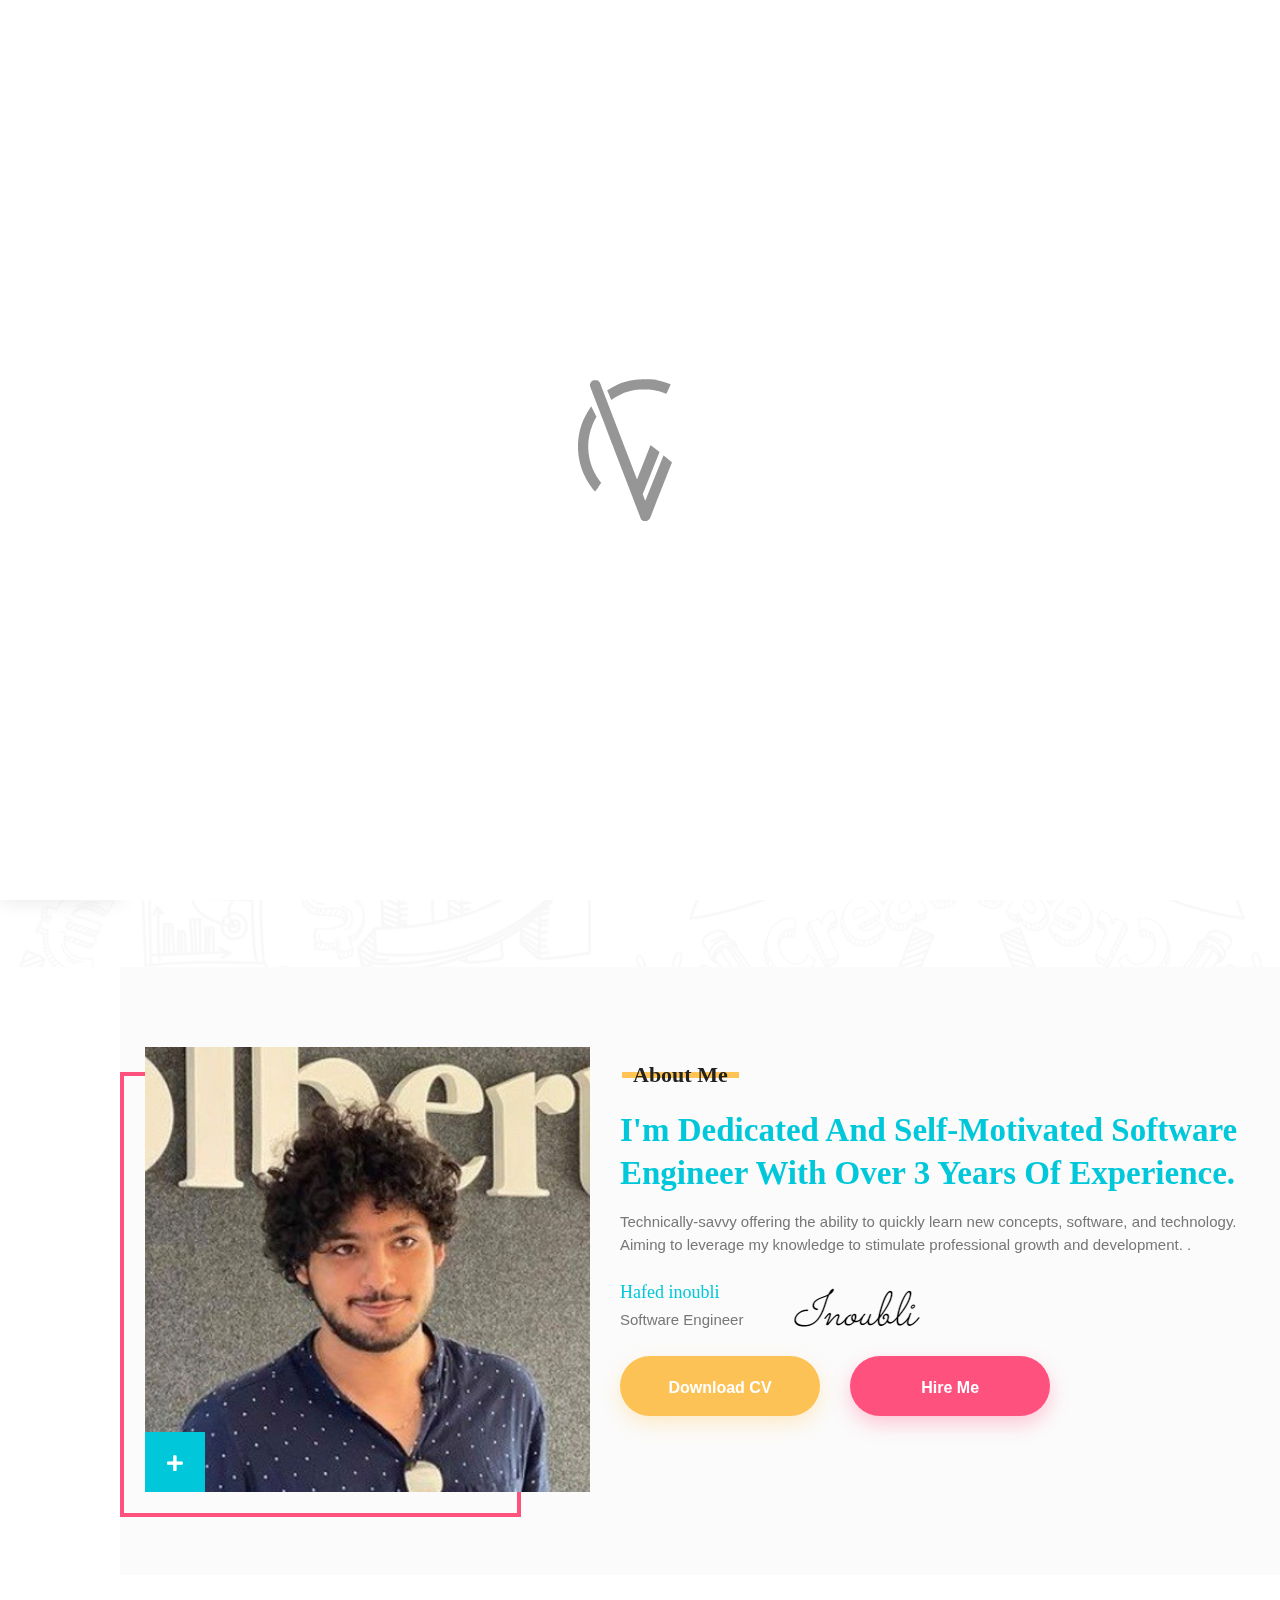
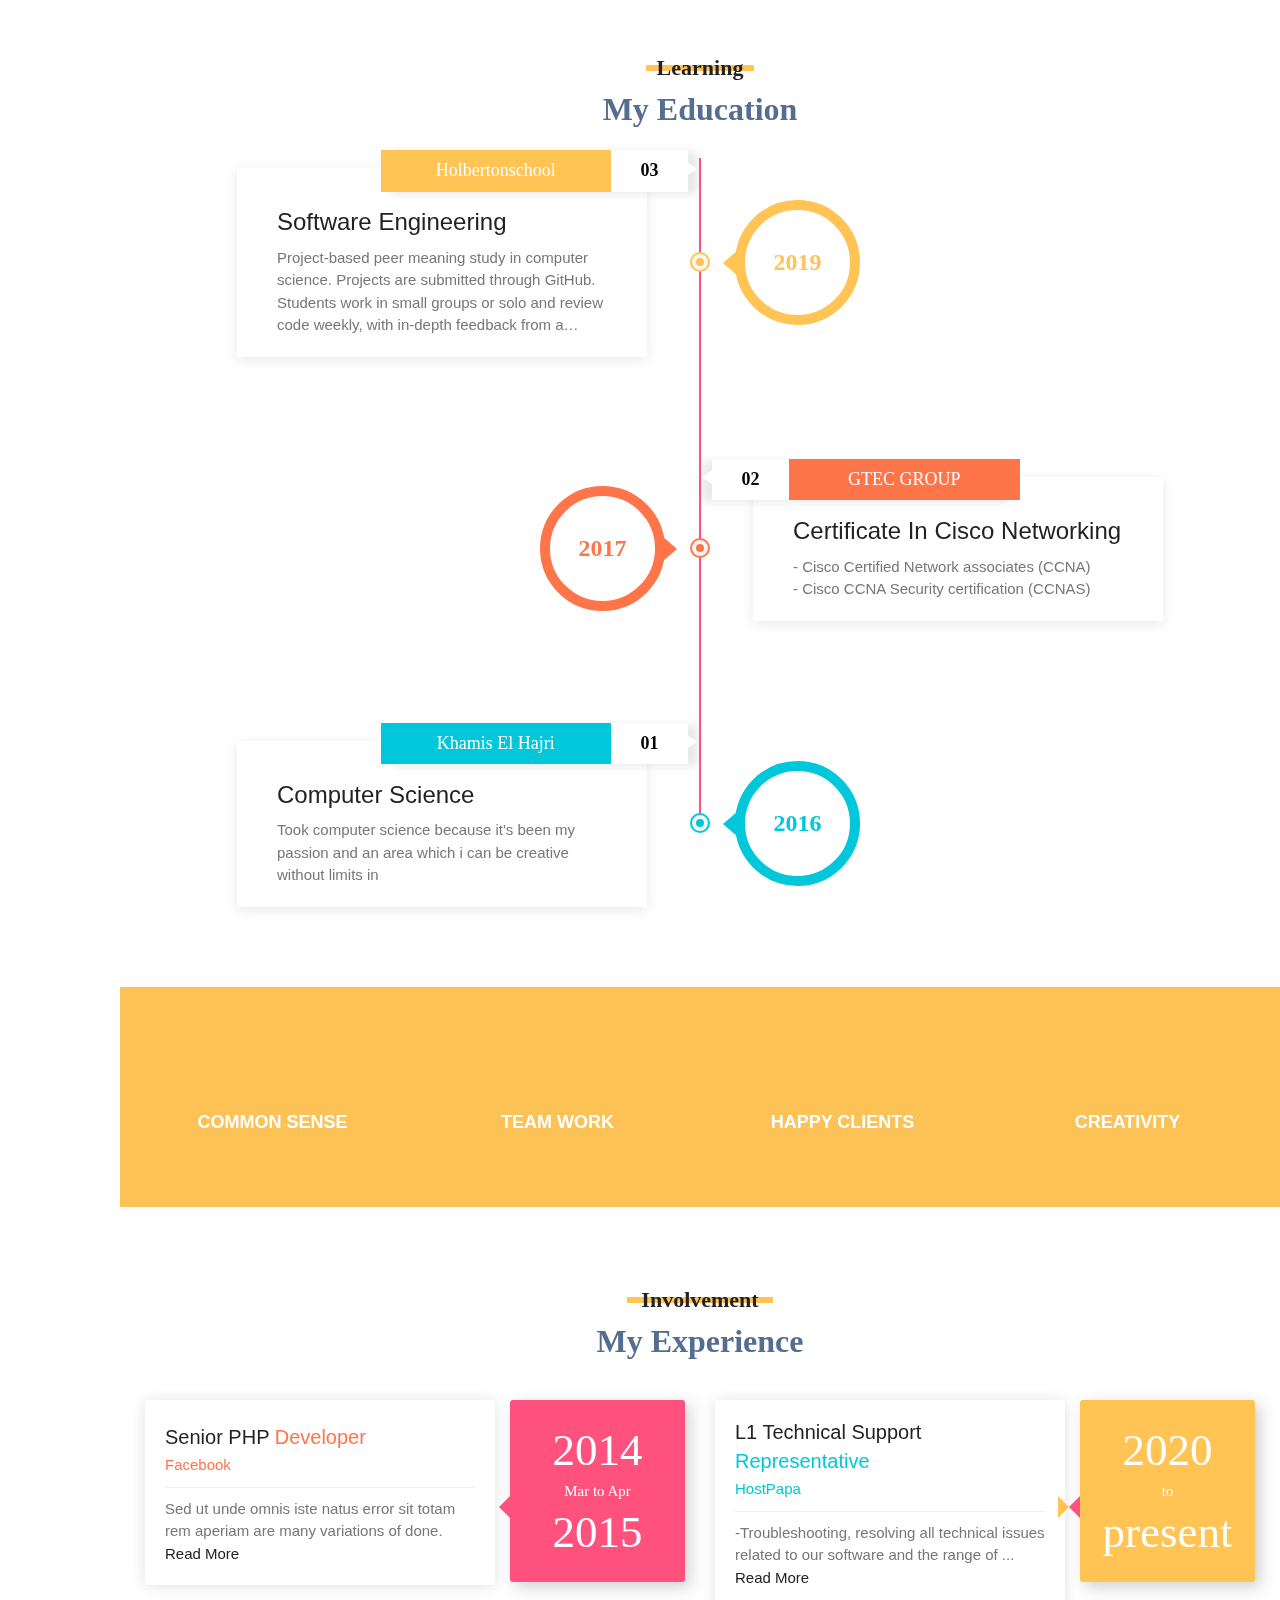
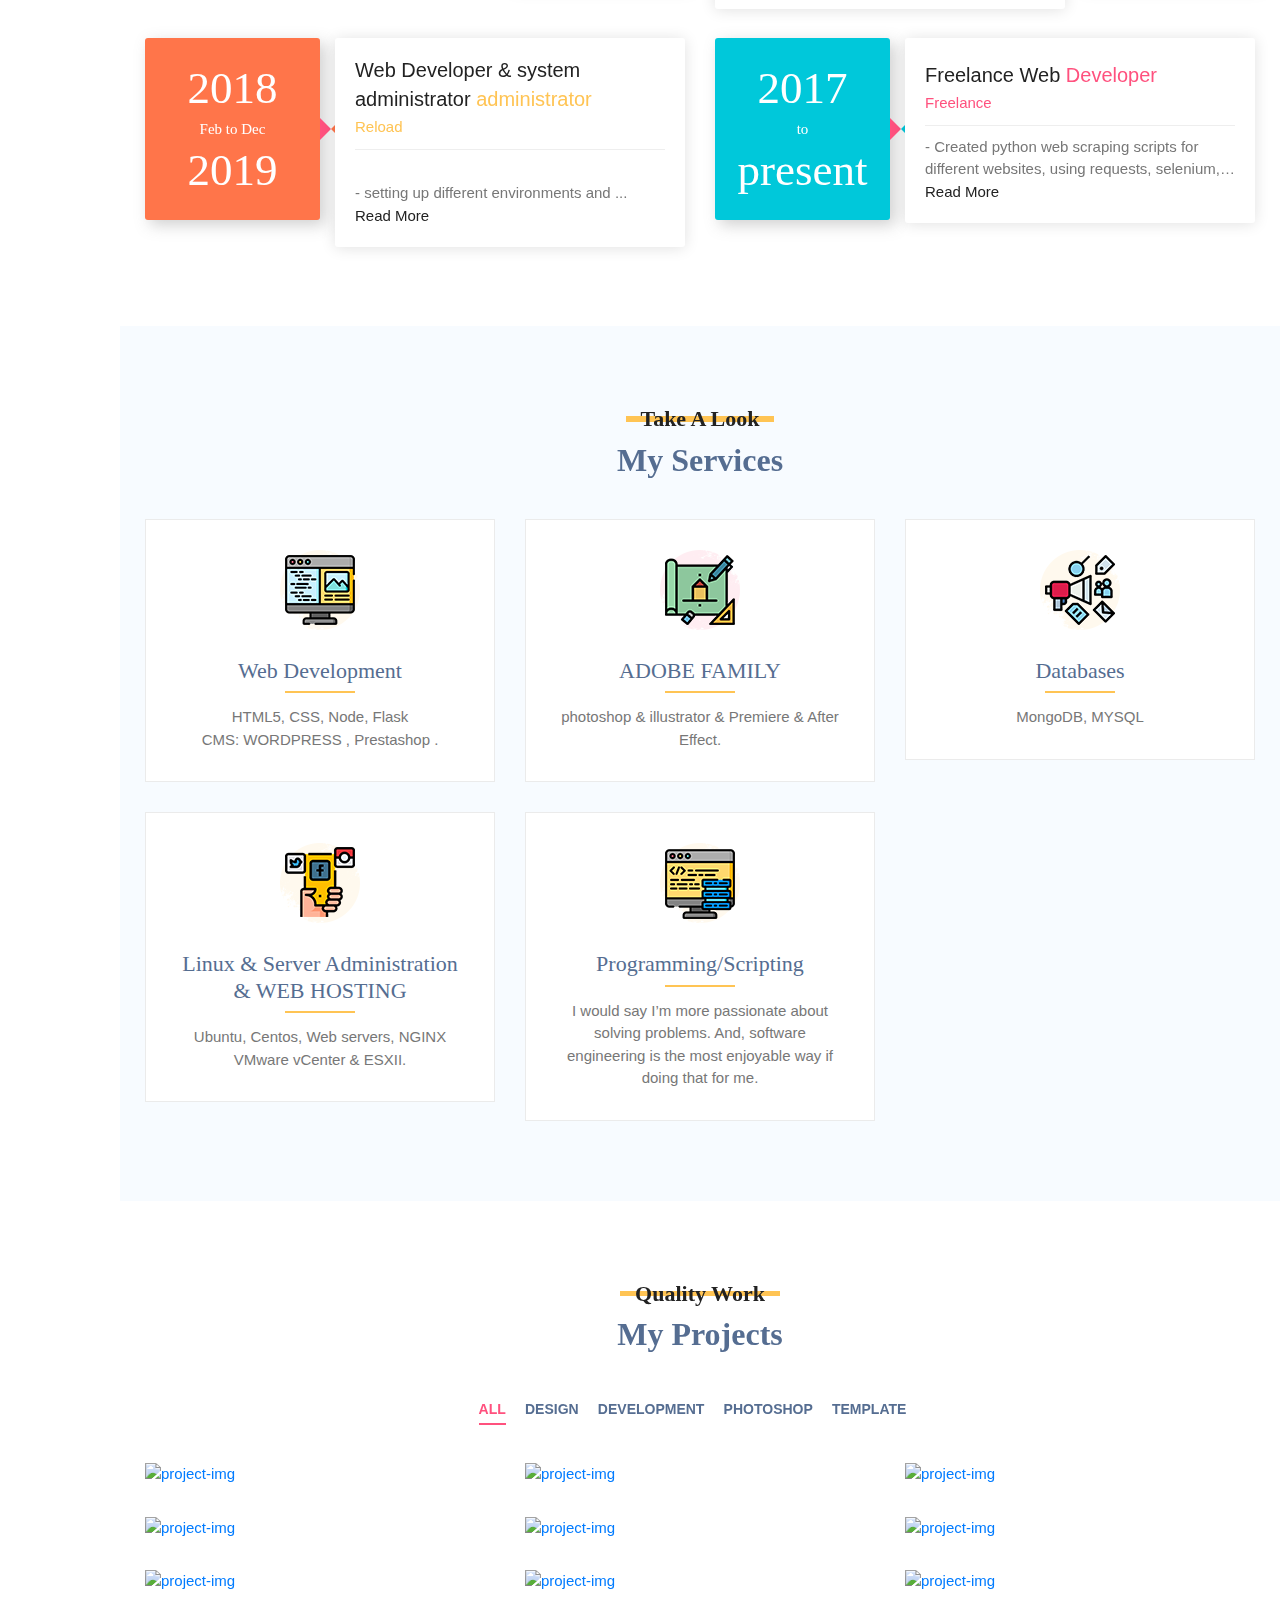
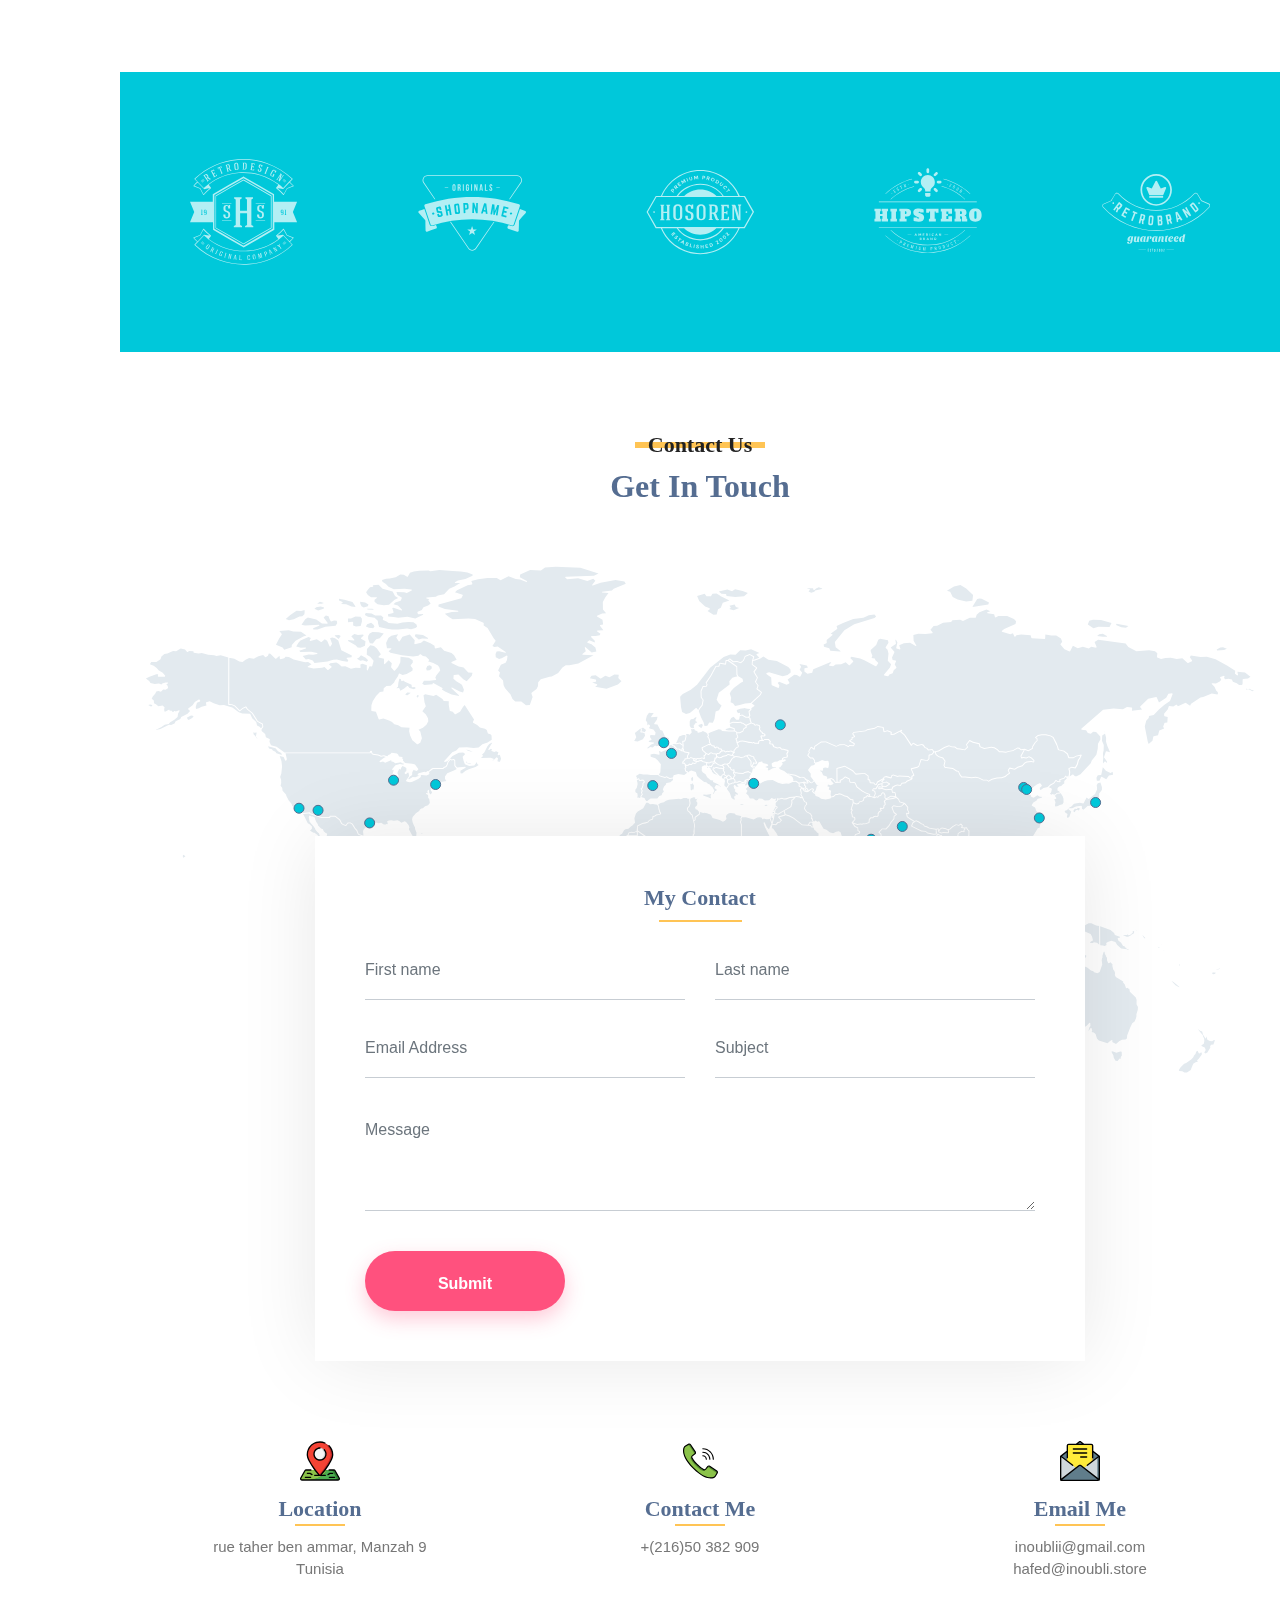
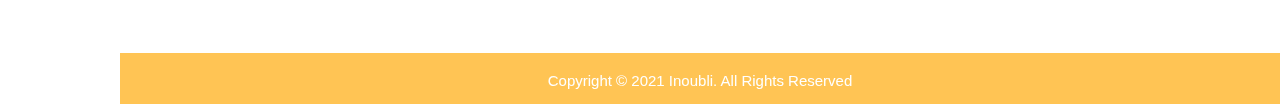
==== commit 062fef49: "added photo" ====
--- a/index.html
+++ b/index.html
@@ -30,7 +30,7 @@
 		<!-- Favicon Link -->
 		<link rel="shortcut icon" type="image/png" href="assets/images/favicon.png">
 
-		<title>Portfolio Responsive HTML Template</title>
+		<title>Inoubli</title>
 	</head>
 	<body>
 		<!-- preloader section start -->
@@ -42,7 +42,7 @@
 		<!-- start side bar -->
 		<div class="port_sidebar_wrapper mport_sidebar_wrapper">
 			<div class="port_sidebar_profile">
-				<a href="javascript:;" class="port_sidebar_position active">
+				<a href="https://inoublii.github.io" class="port_sidebar_position active">
 					<div class="profile_circle ">
 						<img src="assets/images/profpic.jpg" alt="profile-image" class="img-fluid"/>
 					</div>
@@ -106,41 +106,6 @@
 									</span>
 								</a>
 								<span class="menu_tooltip">Portfolio</span>
-							</div>
-						</li>
-						<li data-number="2">
-							<div class="tooltip_box">
-								<a href="" class="siderbar_menuicon">
-									<span class="first_micon">
-										<svg class="nav_quotes_svg" xmlns="http://www.w3.org/2000/svg" viewBox="0 0 508.044 508.044">
-											<g>
-												<g>
-													<path d="M0.108,352.536c0,66.794,54.144,120.938,120.937,120.938c66.794,0,120.938-54.144,120.938-120.938
-														s-54.144-120.937-120.938-120.937c-13.727,0-26.867,2.393-39.168,6.61C109.093,82.118,230.814-18.543,117.979,64.303
-														C-7.138,156.17-0.026,348.84,0.114,352.371C0.114,352.426,0.108,352.475,0.108,352.536z"/>
-													<path d="M266.169,352.536c0,66.794,54.144,120.938,120.938,120.938s120.938-54.144,120.938-120.938S453.9,231.599,387.106,231.599
-														c-13.728,0-26.867,2.393-39.168,6.61C375.154,82.118,496.875-18.543,384.04,64.303C258.923,156.17,266.034,348.84,266.175,352.371
-														C266.175,352.426,266.169,352.475,266.169,352.536z"/>
-												</g>
-											</g>
-										</svg>
-									</span>
-									<span class="second_micon">
-										<svg class="nav_quotes_svg" xmlns="http://www.w3.org/2000/svg" viewBox="0 0 508.044 508.044">
-											<g>
-												<g>
-													<path d="M0.108,352.536c0,66.794,54.144,120.938,120.937,120.938c66.794,0,120.938-54.144,120.938-120.938
-														s-54.144-120.937-120.938-120.937c-13.727,0-26.867,2.393-39.168,6.61C109.093,82.118,230.814-18.543,117.979,64.303
-														C-7.138,156.17-0.026,348.84,0.114,352.371C0.114,352.426,0.108,352.475,0.108,352.536z"/>
-													<path d="M266.169,352.536c0,66.794,54.144,120.938,120.938,120.938s120.938-54.144,120.938-120.938S453.9,231.599,387.106,231.599
-														c-13.728,0-26.867,2.393-39.168,6.61C375.154,82.118,496.875-18.543,384.04,64.303C258.923,156.17,266.034,348.84,266.175,352.371
-														C266.175,352.426,266.169,352.475,266.169,352.536z"/>
-												</g>
-											</g>
-										</svg>
-									</span>
-								</a>
-								<span class="menu_tooltip">Testimonial</span>
 							</div>
 						</li>
 						<li data-number="3">
@@ -196,31 +161,31 @@
 					</div>
 					<ul class="social_list">
 						<li>
-							<a href="javascript:;" class="siderbar_icon">
+							<a href="https://facebook.com/bushidoxo" class="siderbar_icon">
 								<span class="first_icon"><i class="fab fa-facebook-f nav_fb"></i></span>
 								<span class="second_icon"><i class="fab fa-facebook-f nav_fb"></i></span>
 							</a>
 						</li>
 						<li>
-							<a href="javascript:;" class="siderbar_icon">
+							<a href="https://linkedin.com/in/hafed-inoubli-28415a7b/" class="siderbar_icon">
 								<span class="first_icon"><i class="fab fa-linkedin-in nav_in"></i></span>
 								<span class="second_icon"><i class="fab fa-linkedin-in nav_in"></i></span>
 							</a>
 						</li>
 						<li>
-							<a href="javascript:;" class="siderbar_icon">
+							<a href="https://wa.me/21650382909" class="siderbar_icon">
 								<span class="first_icon"><i class="fab fa-whatsapp nav_whats"></i></span>
 								<span class="second_icon"><i class="fab fa-whatsapp nav_whats"></i></span>
 							</a>
 						</li>
 						<li>
-							<a href="javascript:;" class="siderbar_icon">
+							<a href="https://twitter.com/mrdom0" class="siderbar_icon">
 								<span class="first_icon"><i class="fab fa-twitter nav_twit"></i></span>
 								<span class="second_icon"><i class="fab fa-twitter nav_twit"></i></span>
 							</a>
 						</li>
 						<li>
-							<a href="javascript:;" class="siderbar_icon">
+							<a href="https://www.instagram.com/inoublii" class="siderbar_icon">
 								<span class="first_icon"><i class="fab fa-instagram nav_insta"></i></span>
 								<span class="second_icon"><i class="fab fa-instagram nav_insta"></i></span>
 							</a>
@@ -247,7 +212,7 @@
 												 d="M909.868,270.984 C908.399,273.600 900.242,273.841 898.692,272.078 C897.402,270.610 898.213,269.606 905.406,264.288 C904.387,269.027 912.946,265.501 909.868,270.984 ZM823.326,424.317 C822.516,423.632 821.795,422.803 821.190,421.923 C820.064,420.286 819.039,418.581 817.972,416.904 C818.249,416.603 818.526,416.303 818.803,416.003 C820.641,417.229 822.683,418.248 824.224,419.774 C824.931,420.474 824.772,422.169 824.748,423.408 C824.742,423.742 823.468,424.438 823.326,424.317 ZM58.942,617.513 C60.663,617.437 62.058,617.376 63.452,617.315 C63.038,619.446 62.624,621.577 62.025,624.661 C60.795,621.809 60.041,620.061 58.942,617.513 ZM962.958,152.877 C962.890,153.279 962.823,153.681 962.755,154.082 C964.108,154.896 965.461,155.709 967.079,156.682 C965.180,157.092 962.776,156.984 962.410,157.796 C960.447,162.143 957.809,165.319 951.108,164.972 C953.663,166.804 954.765,167.594 956.036,168.506 C954.863,171.181 954.025,173.952 952.500,176.273 C951.423,177.914 949.462,179.005 947.810,180.226 C946.463,181.222 943.822,181.985 943.770,182.959 C943.499,188.019 939.480,189.186 936.775,190.697 C936.223,192.856 935.476,194.406 935.504,195.942 C935.571,199.671 935.998,203.393 936.281,207.117 C938.486,206.133 940.688,205.141 942.903,204.178 C943.122,204.082 943.418,204.165 944.088,204.165 C941.339,207.746 938.731,211.143 936.334,214.264 C934.861,213.977 932.665,213.548 930.076,213.042 C930.772,218.139 931.301,222.009 931.877,226.223 C927.953,226.534 928.416,229.005 929.613,231.164 C925.952,234.907 922.617,238.317 919.913,241.081 C921.407,243.557 922.632,245.586 923.283,246.665 C919.585,248.976 915.336,250.343 913.413,253.249 C911.925,255.498 913.348,259.674 913.503,263.659 C912.893,263.927 911.037,264.742 908.885,265.686 C908.609,264.369 908.466,263.580 908.274,262.804 C908.080,262.021 907.837,261.250 907.601,260.421 C906.100,260.342 904.711,260.519 903.477,260.161 C896.846,258.235 896.859,258.189 894.728,264.537 C893.662,267.714 891.793,268.214 889.296,266.647 C891.713,262.592 894.100,258.588 896.563,254.455 C893.315,251.064 889.567,251.014 885.466,251.896 C883.973,252.217 882.190,252.160 880.779,251.634 C879.138,251.022 877.760,249.706 876.430,248.806 C869.018,254.653 861.872,248.000 854.139,249.299 C853.859,250.084 853.608,251.595 852.849,252.782 C848.871,258.995 850.431,265.673 856.317,269.807 C860.401,272.674 863.622,276.811 867.794,279.503 C872.437,282.499 874.856,289.498 881.397,287.739 C882.763,290.121 883.509,292.403 885.028,293.903 C891.861,300.654 897.062,309.254 906.457,313.167 C906.846,313.329 907.040,313.936 907.352,314.313 C910.267,317.832 912.900,321.643 916.161,324.806 C925.802,334.153 935.698,343.235 945.477,352.439 C947.812,354.636 947.444,358.689 944.373,359.758 C940.542,361.093 936.429,361.818 932.378,362.264 C928.699,362.670 924.940,362.350 921.572,362.350 C919.456,368.207 917.123,373.587 922.294,379.526 C919.227,380.399 916.915,381.057 914.450,381.759 C914.450,382.994 914.450,384.796 914.450,386.654 C916.767,385.939 918.631,385.364 921.490,384.482 C920.264,388.157 917.333,391.226 922.205,392.348 C920.449,393.874 918.948,395.178 916.919,396.942 C920.195,397.761 922.513,398.341 925.087,398.986 C922.429,401.261 916.555,400.086 917.457,406.385 C919.259,405.742 920.464,405.313 921.668,404.883 C921.983,405.454 922.297,406.025 922.612,406.596 C918.767,408.882 914.923,411.169 910.767,413.640 C912.231,414.399 912.994,414.794 913.560,415.087 C912.348,417.440 909.898,420.118 910.487,421.414 C912.979,426.897 909.962,428.724 906.167,430.546 C905.676,432.694 904.737,434.581 903.561,436.306 C901.223,439.736 898.870,443.169 896.298,446.422 C894.603,448.566 892.598,450.496 890.531,452.292 C890.099,452.668 888.467,452.354 887.938,451.817 C884.047,447.860 883.185,447.757 879.819,452.012 C878.563,453.599 878.110,455.839 876.808,457.370 C873.066,461.768 860.862,461.900 857.183,457.407 C855.331,455.145 853.212,452.064 853.320,449.441 C853.573,443.310 853.122,437.662 849.881,432.293 C846.682,426.993 844.233,421.192 840.666,416.172 C836.014,409.627 834.251,409.564 826.399,413.027 C826.130,413.145 825.764,413.042 825.440,413.040 C825.063,411.794 824.690,410.551 824.315,409.302 C822.601,410.495 820.761,412.442 820.132,412.108 C814.883,409.323 813.890,413.876 811.343,416.968 C817.147,418.411 815.545,421.893 813.444,425.311 C815.069,426.013 816.302,426.547 816.556,426.657 C813.962,428.706 811.207,430.882 808.181,433.272 C810.965,434.778 813.015,435.887 815.066,436.997 C814.829,437.465 814.591,437.934 814.354,438.403 C812.761,438.232 811.168,438.061 808.546,437.779 C810.989,440.095 812.592,441.615 814.282,443.216 C814.672,442.529 815.054,441.856 815.430,441.193 C817.230,442.678 819.016,444.151 820.025,444.983 C819.511,447.081 818.481,448.816 818.971,449.778 C820.148,452.092 822.038,454.044 823.816,456.371 C824.236,455.644 824.730,454.791 825.170,454.031 C828.785,456.256 832.277,458.419 835.796,460.538 C835.989,460.654 836.449,460.267 836.701,460.355 C838.119,460.851 839.948,461.046 840.815,462.051 C842.215,463.675 842.976,465.849 844.758,469.203 C842.095,467.454 840.636,466.496 839.172,465.534 C837.304,470.442 840.046,472.305 850.259,473.478 C848.751,474.343 847.244,475.208 846.481,475.645 C846.898,478.793 847.224,481.262 847.556,483.767 C848.083,483.554 849.106,483.140 849.981,482.786 C851.406,484.932 852.740,486.942 854.764,489.990 C855.104,487.532 855.237,486.573 855.385,485.502 C856.788,487.811 858.023,489.845 858.757,491.052 C857.444,494.253 856.363,496.891 855.282,499.529 C857.168,499.816 859.053,500.103 861.127,500.419 C862.435,508.100 864.266,510.534 868.987,510.202 C867.697,507.272 866.385,504.415 865.203,501.505 C864.970,500.930 865.235,500.153 865.270,499.470 C866.008,499.701 866.745,499.933 867.483,500.161 C868.618,500.514 869.753,500.863 871.266,501.331 C864.933,507.323 874.504,508.922 874.017,513.315 C873.973,513.707 876.103,514.341 877.050,514.782 C877.400,512.375 877.654,510.628 878.072,507.757 C878.947,512.162 879.564,515.269 880.224,518.594 C882.487,517.655 883.677,517.162 884.210,516.941 C884.759,518.979 885.270,520.878 885.750,522.658 C888.488,520.854 890.944,518.162 892.144,518.639 C896.505,520.369 899.319,516.831 902.894,516.552 C904.497,516.427 907.054,517.013 907.699,518.131 C910.362,522.740 912.458,527.677 914.790,532.552 C909.234,533.434 902.180,532.693 898.860,540.840 C903.034,542.265 907.222,543.694 912.311,545.432 C909.899,546.167 908.483,546.599 906.834,547.102 C909.700,548.631 912.193,549.962 915.500,551.727 C910.549,551.333 906.643,551.022 902.736,550.712 C902.570,551.395 902.403,552.078 902.236,552.761 C905.086,554.439 907.936,556.118 911.135,558.002 C906.845,562.419 901.828,561.407 896.969,560.985 C896.759,562.794 896.594,564.222 896.374,566.118 C887.211,564.470 878.283,562.865 869.355,561.260 C869.554,561.720 869.753,562.179 869.953,562.638 C868.184,563.597 866.456,565.261 864.639,565.365 C861.037,565.571 857.338,565.188 853.767,564.554 C848.613,563.639 843.548,562.230 838.418,561.162 C837.449,560.960 835.958,560.976 835.386,561.559 C833.124,563.864 831.132,566.434 828.897,569.074 C830.303,572.370 832.096,576.572 834.002,581.040 C834.882,580.732 836.168,580.282 836.385,580.206 C838.749,585.384 840.974,590.260 843.302,595.360 C841.856,595.485 840.916,595.566 839.988,595.647 C839.927,599.176 839.351,602.925 844.748,602.743 C845.719,600.317 846.705,597.855 847.915,594.834 C848.704,596.394 849.268,597.698 849.993,598.907 C851.904,602.093 853.359,605.792 855.964,608.268 C859.822,611.935 865.119,614.389 862.141,621.225 C861.887,621.809 862.888,622.852 863.067,623.731 C863.529,626.009 865.006,629.252 864.035,630.440 C860.447,634.830 856.317,638.904 851.860,642.423 C845.922,647.111 838.676,650.371 833.445,655.678 C824.391,664.863 812.681,660.458 802.770,664.013 C802.458,661.985 802.245,660.600 802.032,659.215 C800.071,659.694 798.111,660.173 796.858,660.479 C794.595,658.681 792.400,656.938 790.205,655.195 C789.990,655.513 789.775,655.830 789.560,656.148 C790.197,657.263 790.834,658.378 791.471,659.492 C790.366,659.562 789.249,659.558 788.157,659.720 C786.406,659.979 783.804,659.746 783.086,660.780 C780.676,664.253 778.081,663.854 775.300,662.454 C775.686,661.401 776.436,659.676 776.324,659.618 C773.243,658.026 772.836,653.010 768.262,653.307 C767.622,653.349 766.309,652.455 766.346,652.103 C767.042,645.505 761.811,647.417 758.923,647.459 C754.002,647.530 749.080,649.558 744.245,646.921 C742.735,646.098 740.662,644.293 739.752,644.748 C736.503,646.373 733.422,646.006 731.314,645.116 C730.334,647.675 729.654,649.668 728.743,651.550 C728.631,651.782 727.289,651.418 726.346,651.312 C726.935,650.120 727.403,649.174 727.934,648.101 C726.123,647.643 724.023,647.759 723.267,646.808 C720.167,642.906 716.012,643.477 711.922,643.466 C709.829,643.460 708.005,643.977 707.077,640.770 C706.138,637.527 701.003,636.609 700.096,639.054 C698.270,643.975 696.021,642.319 693.032,640.361 C691.188,639.152 688.826,638.735 686.696,637.962 C686.415,638.617 686.133,639.272 685.852,639.927 C689.689,642.843 693.526,645.758 697.363,648.674 C696.779,648.954 696.195,649.235 695.610,649.515 C695.317,651.282 694.955,653.041 694.756,654.818 C694.646,655.797 695.129,656.931 694.797,657.781 C693.218,661.830 694.984,661.963 698.204,661.062 C699.283,660.760 701.514,660.967 701.632,661.387 C703.511,668.077 710.556,669.565 714.347,674.271 C716.714,677.211 719.293,679.265 722.009,674.070 C729.138,681.394 735.839,688.278 742.310,694.925 C741.047,696.987 740.061,698.595 738.990,700.344 C743.501,703.144 745.982,699.752 749.013,697.822 C748.642,699.721 747.761,701.355 748.223,702.388 C749.783,705.869 749.158,708.126 745.974,710.408 C742.148,713.151 741.961,718.859 745.208,720.884 C743.894,722.539 742.466,724.110 741.303,725.858 C739.748,728.194 738.921,732.009 736.858,732.811 C731.979,734.706 731.027,739.207 728.565,742.649 C725.479,746.962 722.739,751.533 720.014,756.091 C717.246,760.720 714.272,765.292 712.132,770.212 C709.783,775.612 706.941,780.211 701.367,782.700 C697.517,784.420 693.399,785.808 689.997,788.195 C686.164,790.884 683.035,794.567 679.537,797.748 C672.858,803.823 663.965,803.771 656.134,804.033 C647.501,804.322 638.683,801.430 630.078,799.372 C624.357,798.004 618.499,796.356 613.364,793.600 C606.276,789.796 599.811,784.830 592.328,779.863 C592.718,781.512 592.554,783.868 593.608,784.724 C597.464,787.858 601.522,790.870 605.883,793.227 C612.714,796.920 616.668,803.089 620.692,809.203 C622.586,812.080 621.052,813.973 618.017,815.324 C613.524,817.325 609.106,819.566 604.882,822.084 C599.496,825.294 594.713,829.896 588.976,832.033 C582.779,834.342 575.739,834.294 569.144,835.650 C562.161,837.086 552.458,833.675 551.157,846.019 C546.123,845.131 541.522,844.320 535.177,843.201 C538.385,846.817 540.562,849.730 543.195,852.144 C548.937,857.408 557.176,860.134 559.862,868.464 C561.013,872.032 561.813,875.714 562.733,879.191 C560.416,880.578 558.604,881.662 556.793,882.747 C556.858,882.397 556.924,882.048 556.989,881.698 C549.680,880.325 542.371,878.952 534.985,877.565 C534.873,878.817 534.729,880.405 534.548,882.421 C528.325,880.549 527.237,886.388 524.417,889.130 C520.761,892.683 518.561,893.078 515.132,887.706 C513.228,891.311 511.548,894.494 510.696,896.107 C511.398,899.150 512.625,901.563 511.995,902.234 C509.039,905.386 505.573,908.059 502.058,911.104 C503.094,912.073 504.182,913.090 505.270,914.107 C505.014,914.426 504.757,914.746 504.500,915.066 C503.235,914.092 501.919,913.177 500.719,912.129 C499.390,910.968 498.360,909.032 496.858,908.585 C493.288,907.523 489.508,907.186 485.829,906.474 C480.599,905.462 475.160,905.000 470.729,901.594 C468.139,899.602 465.765,897.328 463.178,895.332 C460.406,893.192 457.497,891.229 454.159,888.839 C451.681,888.839 448.317,888.839 444.764,888.839 C449.036,895.610 449.144,896.078 447.178,899.124 C449.369,901.940 451.032,905.841 453.942,907.373 C457.593,909.294 460.401,910.763 460.503,915.321 C460.520,916.070 462.582,917.598 463.016,917.384 C467.548,915.144 468.321,918.649 469.912,921.398 C471.175,923.579 472.986,925.443 474.553,927.448 C474.871,927.223 475.189,926.998 475.507,926.773 C475.716,928.315 475.926,929.858 476.138,931.422 C478.337,931.539 480.143,931.636 482.270,931.749 C478.291,940.884 490.578,938.861 491.152,945.000 C485.058,943.896 479.631,938.883 472.843,942.254 C472.495,942.427 470.610,940.734 470.379,939.699 C469.360,935.153 468.426,934.646 464.319,937.718 C465.668,932.143 462.646,931.415 458.530,931.556 C457.128,931.604 455.678,930.825 454.282,930.331 C451.081,929.198 447.900,928.009 445.257,927.042 C443.594,925.844 441.814,923.831 441.051,924.163 C439.495,924.839 438.604,926.905 437.224,928.162 C435.598,929.643 433.894,931.425 431.921,931.958 C431.049,932.193 428.937,929.894 428.266,928.362 C427.117,925.735 426.659,922.806 425.932,920.086 C419.066,921.031 418.079,922.152 417.383,929.464 C419.144,929.778 420.914,930.094 422.684,930.411 C418.332,932.257 414.044,933.286 409.744,934.264 C409.320,934.360 408.520,934.283 408.408,934.045 C406.038,929.007 402.167,931.434 398.763,932.162 C393.998,933.180 393.775,933.952 396.499,937.780 C395.133,938.729 393.785,939.665 391.177,941.478 C391.177,937.792 391.177,935.244 391.177,932.224 C390.016,930.436 388.396,927.943 386.554,925.107 C389.025,924.817 390.509,924.643 391.993,924.469 C392.114,924.006 392.235,923.542 392.355,923.079 C387.929,920.215 383.503,917.351 379.077,914.487 C378.699,915.026 378.320,915.566 377.942,916.105 C379.466,917.471 380.990,918.836 382.513,920.201 C382.364,920.432 382.216,920.662 382.067,920.892 C379.332,919.960 376.596,919.028 375.190,918.549 C370.136,920.769 366.144,922.522 361.342,924.632 C360.999,924.082 360.454,922.517 359.969,922.535 C355.033,922.723 352.772,919.501 350.563,915.871 C350.007,914.957 348.214,913.973 347.331,914.223 C343.348,915.354 341.228,912.812 338.614,910.706 C336.231,908.785 333.388,907.436 330.474,905.670 C329.553,904.183 328.141,902.347 327.200,900.294 C325.238,896.018 323.168,891.924 318.517,889.947 C317.405,887.427 316.398,884.853 315.132,882.414 C314.393,880.988 313.228,879.783 312.254,878.479 C312.493,878.304 312.731,878.129 312.970,877.955 C311.161,876.412 309.352,874.870 307.300,873.119 C306.411,873.790 305.311,874.618 303.737,875.805 C302.263,873.743 300.970,871.935 299.418,869.763 C298.382,871.562 297.276,873.483 296.143,875.453 C295.456,874.410 294.593,873.101 294.136,872.408 C300.294,864.550 289.155,863.698 289.589,858.497 C288.172,861.081 287.323,863.564 287.224,866.077 C287.014,871.446 285.353,873.095 279.011,873.071 C281.123,868.800 284.176,864.239 276.946,861.903 C276.747,861.839 276.890,861.002 276.677,860.642 C276.059,859.601 275.287,857.753 274.671,857.791 C273.267,857.877 271.916,858.889 270.552,859.544 C269.833,859.889 269.132,860.273 268.197,860.756 C267.949,859.572 267.760,858.666 267.520,857.522 C266.086,857.711 264.697,857.895 263.307,858.078 C265.109,855.090 267.546,853.134 269.863,851.044 C270.620,850.361 271.586,849.319 271.567,848.461 C271.461,843.765 262.232,832.674 257.414,831.402 C256.516,831.165 255.398,831.783 254.376,831.982 C252.778,832.294 251.153,832.911 249.582,832.800 C247.643,832.662 245.748,831.912 243.458,831.331 C243.906,829.128 245.433,825.427 239.851,827.062 C239.429,827.185 237.760,824.824 237.525,823.470 C236.898,819.860 236.462,817.149 231.359,817.979 C229.385,818.299 225.446,815.854 224.922,813.969 C223.550,809.027 223.880,808.713 217.354,809.454 C219.399,810.407 220.830,811.074 222.416,811.813 C215.363,817.901 214.385,818.119 211.181,814.244 C212.728,814.000 214.120,813.781 215.338,813.589 C215.238,812.138 215.154,810.925 215.061,809.575 C213.580,809.477 211.980,809.372 210.821,809.296 C209.129,805.536 207.631,802.208 206.427,799.534 C204.257,800.222 202.099,801.684 201.035,801.112 C196.179,798.500 192.799,794.264 189.761,789.407 C192.754,789.829 195.302,790.189 199.151,790.733 C195.838,786.668 192.173,783.941 195.525,779.571 C197.247,779.351 199.051,779.120 201.958,778.748 C199.780,776.156 198.390,774.503 196.814,772.627 C195.371,774.264 194.408,775.358 193.521,776.364 C187.062,774.542 186.501,773.235 189.827,767.903 C185.231,764.587 182.355,768.974 178.913,770.627 C174.954,764.335 171.158,758.304 167.177,751.978 C169.357,752.273 170.997,752.496 173.230,752.799 C170.165,748.751 167.665,745.450 165.035,741.978 C163.588,744.417 162.398,746.424 161.052,748.693 C159.988,748.015 158.979,747.372 158.037,746.771 C156.700,748.784 155.539,750.530 154.132,752.648 C152.543,751.233 151.021,749.878 149.455,748.484 C148.466,749.424 147.540,750.301 145.911,751.847 C143.165,748.835 139.611,746.397 138.255,743.065 C136.709,739.266 134.457,737.497 131.001,737.790 C128.900,737.969 126.950,739.918 125.017,741.024 C123.906,737.474 122.752,732.981 121.094,728.683 C118.699,722.474 111.253,718.680 107.231,721.931 C104.322,724.283 102.383,723.937 99.771,722.112 C100.743,720.335 101.680,718.620 102.635,716.874 C103.963,717.230 105.105,717.536 106.953,718.031 C106.204,713.980 102.975,710.901 101.177,712.506 C97.267,715.998 93.500,712.009 91.354,713.491 C89.661,710.651 88.633,707.782 86.663,705.901 C84.080,703.435 84.906,701.464 86.648,699.529 C87.880,698.159 89.677,697.298 91.417,696.072 C89.537,691.720 87.567,687.869 82.088,689.289 C81.623,688.041 81.530,686.492 80.813,686.106 C78.323,684.770 76.275,683.550 77.098,680.097 C77.209,679.631 75.158,678.651 74.108,677.909 C73.531,679.080 72.284,680.412 72.519,681.386 C72.969,683.246 74.385,684.850 75.160,686.663 C75.620,687.738 75.622,689.009 75.830,690.191 C73.849,688.815 72.979,687.258 72.135,685.688 C71.459,684.428 70.818,682.054 70.155,682.052 C64.041,682.032 64.873,678.999 66.820,675.210 C66.973,674.914 66.547,674.320 66.423,673.958 C64.616,674.180 62.912,674.390 60.939,674.633 C61.286,670.357 60.422,667.776 56.063,666.992 C52.961,666.434 50.543,660.345 51.369,656.634 C47.682,654.007 43.955,651.352 40.010,648.541 C41.245,646.237 43.594,643.832 43.468,641.564 C43.325,638.999 40.960,636.557 39.549,634.041 C38.475,635.323 37.445,636.551 36.165,638.078 C34.370,633.945 32.950,630.678 31.531,627.411 C32.048,627.164 32.565,626.916 33.081,626.669 C38.453,631.165 43.826,635.661 49.654,640.538 C50.437,639.459 51.778,637.610 53.044,635.864 C59.228,640.581 65.365,645.274 71.516,649.951 C74.424,652.162 77.256,654.504 80.349,656.420 C81.108,656.890 83.154,656.321 83.926,655.548 C87.022,652.446 83.121,649.849 83.052,647.022 C82.876,639.870 78.803,638.519 72.874,639.199 C72.272,639.268 71.637,639.047 70.535,638.893 C71.523,637.760 72.208,636.975 72.969,636.103 C66.565,629.610 74.774,627.250 76.677,622.732 C67.650,615.699 58.611,608.656 49.588,601.626 C53.523,597.995 56.187,597.803 60.228,600.902 C61.415,601.812 62.562,602.798 63.837,603.567 C67.798,605.955 71.835,608.218 75.800,610.600 C79.511,612.830 84.538,613.368 85.953,618.633 C86.139,619.324 87.618,619.599 88.376,620.217 C92.872,623.884 99.286,624.625 102.626,630.267 C104.120,632.792 107.022,634.665 109.627,636.285 C111.158,637.238 114.322,638.076 115.093,637.305 C118.313,634.087 121.431,636.702 124.364,637.085 C126.198,637.324 128.002,639.980 129.618,637.182 C130.672,635.357 130.880,633.043 131.472,630.930 C126.581,629.766 122.573,633.021 118.722,629.054 C116.112,626.364 110.921,626.631 109.282,622.132 C108.800,620.809 108.357,619.432 107.621,618.251 C106.595,616.603 105.516,614.884 104.085,613.617 C102.257,611.999 100.056,610.801 97.835,609.300 C101.374,607.282 103.730,605.938 105.786,604.766 C102.552,601.072 99.913,598.058 96.836,594.545 C98.940,594.296 100.294,594.137 102.101,593.924 C101.455,592.358 101.186,590.136 100.327,589.878 C95.178,588.332 96.232,584.694 97.065,581.417 C94.550,579.744 91.727,578.682 90.218,576.646 C88.489,574.314 87.927,571.117 86.858,568.296 C88.164,567.145 89.311,565.071 88.709,564.178 C87.482,562.358 85.084,561.376 83.585,559.680 C81.530,557.354 79.737,554.766 78.066,552.141 C76.647,549.911 76.027,546.996 74.228,545.220 C70.257,541.298 67.094,537.226 64.521,532.038 C55.803,514.455 55.908,496.504 60.782,478.271 C61.836,474.330 60.568,472.754 57.996,471.012 C51.723,466.763 45.291,462.740 39.145,458.317 C31.092,452.523 24.374,445.238 26.633,434.604 C28.440,426.097 32.394,418.031 35.631,409.863 C36.088,408.710 37.836,408.007 39.075,407.238 C42.323,405.220 43.815,400.972 42.344,397.862 C40.209,393.347 37.151,395.892 34.314,396.782 C33.750,396.960 33.225,397.264 32.945,397.391 C31.584,395.097 30.382,393.072 28.895,390.565 C31.816,391.688 34.121,392.575 35.277,393.020 C37.970,390.031 39.982,387.796 41.991,385.565 C38.061,378.939 30.899,381.460 25.418,381.238 C24.706,378.408 24.814,375.745 23.537,374.387 C20.593,371.256 17.019,368.764 16.977,363.837 C16.971,363.198 15.994,362.604 15.571,361.924 C14.293,359.870 13.066,357.785 11.820,355.713 C12.143,355.533 12.466,355.353 12.790,355.173 C14.270,355.936 15.750,356.699 18.276,358.002 C17.493,355.546 17.075,354.483 16.823,353.382 C16.532,352.109 15.736,350.235 16.285,349.604 C19.452,345.969 16.869,342.273 16.562,338.740 C16.113,333.568 14.778,328.552 18.186,323.726 C19.038,322.518 19.004,320.176 18.514,318.630 C17.323,314.872 19.651,314.340 22.107,314.663 C25.866,315.157 29.609,316.056 33.242,317.164 C37.332,318.412 41.785,319.217 43.087,324.587 C43.442,326.050 45.378,327.438 46.911,328.253 C53.932,331.989 61.087,335.473 68.145,339.141 C69.480,339.835 70.592,340.957 71.535,341.674 C75.202,335.814 78.527,330.501 82.491,324.167 C82.666,323.595 83.266,321.646 83.865,319.696 C84.478,319.818 85.092,319.940 85.706,320.062 C86.068,324.093 86.429,328.123 86.797,332.212 C93.340,331.126 93.775,329.900 89.947,325.107 C90.422,325.006 90.898,324.905 91.373,324.804 C90.722,321.733 90.071,318.662 89.421,315.591 C88.891,315.422 88.362,315.253 87.833,315.083 C89.822,313.670 91.812,312.257 94.237,310.535 C92.304,309.717 91.260,309.274 90.655,309.018 C91.306,306.362 91.848,304.152 92.413,301.847 C93.584,301.691 95.083,301.492 96.859,301.256 C96.264,300.373 96.083,299.826 95.707,299.588 C88.359,294.935 98.373,293.334 97.510,289.737 C97.390,289.236 98.732,287.874 99.470,287.814 C100.282,287.749 101.433,288.540 101.988,289.290 C103.724,291.634 105.248,294.134 106.672,296.296 C105.004,297.047 102.795,297.364 102.082,298.568 C101.463,299.613 102.126,302.697 102.960,303.030 C104.314,303.571 106.273,302.600 109.342,302.000 C108.204,304.368 107.263,306.327 106.279,308.374 C109.277,312.578 112.442,317.016 115.758,321.664 C115.399,323.580 114.972,325.860 114.531,328.219 C120.669,326.187 123.103,322.875 119.419,317.171 C121.502,317.171 123.013,317.171 124.700,317.171 C122.753,314.879 121.060,312.885 118.710,310.117 C125.857,308.315 131.888,307.007 136.787,301.836 C137.474,301.975 139.128,302.310 140.866,302.662 C142.514,292.701 137.619,285.162 132.513,277.162 C137.143,276.159 140.903,275.345 145.349,274.381 C148.947,277.785 152.128,275.933 155.358,271.051 C159.751,264.407 156.366,262.109 151.845,258.578 C150.035,257.164 149.907,253.634 148.940,251.095 C147.975,248.558 147.560,245.345 145.747,243.711 C143.246,241.458 139.918,242.070 137.353,244.665 C138.587,246.233 139.687,247.633 140.788,249.033 C140.438,249.390 140.088,249.748 139.738,250.105 C137.479,248.196 135.220,246.288 133.254,244.628 C135.829,240.970 137.904,238.023 140.249,234.691 C138.162,234.085 136.790,233.687 135.419,233.288 C135.877,233.020 136.336,232.752 136.794,232.484 C133.219,224.975 129.644,217.467 126.627,211.130 C124.517,209.357 123.208,208.273 121.917,207.167 C120.910,206.304 120.047,204.887 118.910,204.625 C114.257,203.551 114.438,201.475 116.847,199.352 C114.910,196.407 113.117,193.682 111.098,190.612 C112.999,186.739 107.474,185.771 106.046,182.743 C104.576,179.628 103.496,176.328 102.541,173.868 C99.512,174.229 97.508,174.468 95.503,174.707 C95.503,171.530 95.503,168.352 95.503,165.152 C97.548,165.152 98.584,165.152 99.620,165.152 C99.820,164.781 100.019,164.410 100.219,164.039 C98.066,162.390 95.914,160.740 93.793,159.115 C96.645,156.625 97.233,154.184 92.537,151.947 C91.582,151.491 90.965,149.025 91.238,147.701 C91.460,146.624 93.156,145.333 94.366,145.128 C95.486,144.938 97.244,145.728 98.004,146.667 C102.003,151.612 105.882,156.666 109.551,161.859 C110.486,163.182 111.075,165.238 110.837,166.807 C110.255,170.631 111.542,172.109 115.444,171.219 C116.735,170.925 117.980,170.430 119.563,169.926 C123.981,173.379 128.552,176.873 133.029,180.482 C135.649,182.593 138.840,184.451 140.502,187.194 C143.503,192.146 145.959,194.171 150.457,193.108 C149.551,194.242 148.708,195.296 146.974,197.467 C152.614,197.862 157.163,198.180 161.255,198.467 C160.296,198.985 158.533,199.937 155.608,201.517 C161.169,203.418 165.516,204.905 169.459,206.253 C171.226,204.865 172.789,203.637 174.538,202.263 C173.951,201.210 173.337,200.109 173.144,199.763 C174.415,197.190 175.441,195.114 176.467,193.038 C175.931,192.693 175.395,192.347 174.859,192.002 C173.693,193.293 172.527,194.583 170.502,196.824 C169.318,194.444 168.330,192.458 167.180,190.148 C169.295,190.801 170.444,191.247 171.633,191.427 C171.813,191.454 172.519,190.179 172.404,189.626 C171.787,186.645 170.988,183.702 170.138,180.287 C161.421,182.796 163.391,177.184 165.626,171.643 C163.033,172.083 161.439,172.354 159.396,172.700 C156.238,166.706 159.416,157.875 150.442,154.495 C151.044,154.075 151.645,153.656 152.247,153.236 C157.436,158.270 162.625,163.304 167.815,168.337 C168.325,167.881 168.835,167.424 169.346,166.967 C168.469,161.009 166.261,155.765 159.398,151.711 C162.374,151.711 164.044,151.711 165.539,151.711 C164.493,150.139 163.694,148.939 162.896,147.739 C164.095,147.615 165.295,147.491 167.101,147.304 C164.265,141.436 157.864,137.741 157.996,130.609 C161.405,133.356 163.682,136.911 166.576,139.862 C168.475,141.798 172.327,144.662 173.468,143.990 C177.715,141.491 179.393,144.778 181.184,145.709 C181.397,148.495 180.779,151.554 181.850,152.355 C185.302,154.937 189.376,156.687 193.580,158.958 C193.827,157.623 193.677,156.399 194.214,155.859 C197.841,152.210 195.702,150.918 192.160,149.331 C190.320,148.507 189.120,146.256 187.631,144.649 C187.923,144.279 188.216,143.909 188.509,143.539 C191.007,143.744 193.506,143.950 196.362,144.185 C192.936,136.937 199.508,140.495 202.459,138.553 C199.350,136.074 196.686,133.950 194.511,132.216 C192.180,133.795 190.476,134.949 188.512,136.278 C187.083,133.933 183.376,132.781 186.476,129.242 C187.978,127.529 189.119,125.500 190.424,123.613 C190.087,123.351 189.751,123.088 189.415,122.826 C190.193,122.699 190.971,122.573 192.652,122.300 C188.707,119.932 185.306,118.016 192.104,114.708 C191.583,114.478 191.062,114.248 190.540,114.017 C189.145,114.236 187.750,114.455 185.899,114.745 C185.484,110.829 185.076,106.969 184.607,102.546 C186.096,103.787 187.105,104.628 188.518,105.806 C188.947,104.076 189.233,102.924 189.628,101.331 C193.954,105.284 196.532,103.652 198.633,98.140 C194.703,96.515 190.744,94.879 187.009,93.335 C187.529,93.053 188.824,92.348 190.054,91.680 C187.924,83.745 184.357,76.310 187.485,68.091 C188.456,65.539 189.013,62.827 189.722,60.179 C191.320,54.212 191.256,54.299 196.877,57.726 C197.845,58.316 200.084,58.347 200.732,57.672 C203.933,54.339 207.175,51.017 211.988,54.207 C215.562,56.576 218.797,59.570 221.793,62.664 C224.324,65.278 226.373,68.283 230.920,67.357 C230.920,65.162 230.920,63.090 230.920,60.714 C231.991,61.401 232.751,61.889 233.510,62.376 C233.811,61.979 234.150,61.736 234.187,61.454 C234.964,55.524 234.254,49.061 240.334,45.066 C240.702,44.824 240.364,43.514 240.363,42.701 C240.360,41.207 240.362,39.713 240.362,37.566 C241.830,39.761 242.812,41.230 243.658,42.494 C244.377,39.019 244.989,36.059 245.563,33.284 C247.649,34.138 248.810,34.614 249.971,35.090 C250.066,33.807 250.063,32.507 250.278,31.245 C250.711,28.703 251.264,26.182 251.699,23.996 C254.046,26.321 255.591,28.887 257.820,29.822 C261.380,31.315 265.394,31.724 268.479,32.425 C268.728,34.586 268.394,36.428 269.117,37.062 C271.149,38.843 273.479,41.085 275.937,41.440 C286.588,42.975 292.265,51.978 300.438,57.549 C298.784,57.220 297.130,56.891 296.111,56.687 C292.701,59.075 289.658,61.207 285.778,63.924 C294.614,65.270 302.006,66.396 309.398,67.523 C305.455,69.043 301.560,69.710 297.656,70.327 C297.423,70.364 297.099,70.039 296.866,69.827 C293.022,66.328 290.531,68.733 287.216,72.292 C293.186,74.483 298.442,76.412 303.881,78.408 C302.672,79.341 301.853,79.973 300.484,81.028 C304.773,81.963 308.150,82.699 311.110,83.344 C311.786,81.216 312.243,79.780 312.699,78.344 C314.006,78.943 315.314,79.541 316.987,80.308 C318.031,76.357 319.090,72.350 320.149,68.344 C320.363,68.409 320.577,68.474 320.791,68.539 C320.984,71.660 321.177,74.781 321.370,77.903 C321.835,77.927 322.301,77.951 322.766,77.976 C327.532,69.851 325.415,59.141 332.486,51.744 C332.486,53.036 332.486,54.328 332.486,55.620 C332.881,55.772 333.277,55.925 333.672,56.077 C334.955,53.748 336.238,51.418 337.913,48.377 C341.147,54.158 344.236,59.682 347.710,65.893 C349.089,64.131 350.174,62.745 351.374,61.211 C356.173,63.427 361.051,65.679 365.929,67.931 C364.018,69.516 360.897,65.624 361.316,70.860 C361.370,71.534 357.843,72.495 355.903,73.356 C356.791,74.912 357.581,76.297 358.286,77.534 C356.289,77.534 354.786,77.534 353.283,77.534 C354.175,78.955 354.823,80.640 356.007,81.751 C359.754,85.264 364.655,87.954 367.308,92.113 C370.044,96.402 372.644,97.844 377.224,96.529 C377.447,96.465 377.768,96.737 379.580,97.499 C377.748,98.053 376.627,98.392 375.506,98.731 C375.699,99.075 375.892,99.418 376.085,99.762 C377.549,100.138 379.013,100.513 380.677,100.940 C376.921,105.184 382.159,105.866 383.307,108.001 C383.542,108.437 387.049,107.571 388.701,106.670 C390.721,105.568 392.376,103.795 394.891,101.738 C394.147,100.059 392.981,97.429 391.070,93.118 C395.666,94.811 399.140,95.911 402.458,97.370 C405.031,98.501 407.423,100.563 409.083,98.167 C408.480,94.847 408.052,92.489 407.571,89.847 C405.665,87.879 398.990,91.833 400.390,85.224 C400.950,82.575 404.086,80.471 406.050,78.119 C407.465,73.915 407.465,73.915 410.459,73.785 C410.342,75.268 410.222,76.797 410.102,78.326 C410.559,78.390 411.016,78.455 411.473,78.519 C414.212,71.901 416.951,65.284 419.600,58.883 C421.227,59.089 423.511,59.788 425.697,59.560 C429.132,59.200 432.786,57.026 435.836,57.756 C441.311,59.066 446.343,62.133 451.676,64.156 C459.678,67.192 467.781,69.960 476.240,72.986 C479.253,68.681 482.008,70.971 484.930,73.988 C487.544,76.686 490.448,79.104 493.224,81.646 C493.566,81.349 493.909,81.053 494.252,80.757 C494.017,79.151 493.783,77.545 493.428,75.107 C498.006,77.607 498.310,79.945 495.014,82.496 C497.836,84.244 500.253,86.207 503.018,87.240 C504.246,87.699 507.540,86.317 507.557,85.708 C507.643,82.494 506.984,79.260 506.544,75.716 C508.340,77.607 509.634,79.900 511.576,80.808 C514.909,82.369 518.647,83.065 522.213,84.124 C520.771,88.619 523.392,91.492 529.893,93.667 C531.594,91.040 527.517,86.020 533.390,84.973 C533.493,84.954 533.654,82.305 533.010,81.528 C529.195,76.923 529.754,71.373 531.662,66.958 C533.298,63.171 533.687,61.006 530.496,58.765 C534.646,53.856 539.683,49.580 542.434,44.146 C544.945,39.190 545.826,35.680 552.866,37.737 C556.027,38.661 559.907,39.617 560.468,41.792 C561.600,46.179 565.694,44.565 567.828,46.721 C567.657,45.724 567.487,44.727 567.416,44.306 C571.314,45.709 575.222,47.050 579.062,48.565 C579.684,48.810 579.909,49.925 580.481,50.465 C581.380,51.313 582.308,52.391 583.416,52.715 C591.881,55.191 593.208,64.370 599.079,69.270 C600.071,70.098 600.333,72.508 601.174,72.639 C602.346,72.822 603.746,71.548 605.606,70.619 C602.797,68.040 600.638,66.057 598.479,64.075 C598.609,63.879 598.738,63.684 598.867,63.488 C601.218,64.237 603.569,64.986 605.921,65.735 C606.743,63.100 607.553,60.461 608.398,57.834 C608.600,57.204 608.871,56.585 609.191,56.006 C610.854,53.003 608.928,52.644 606.609,51.828 C603.955,50.894 600.308,49.750 599.342,47.657 C597.080,42.761 594.460,40.658 588.917,43.580 C588.743,43.077 588.568,42.574 588.394,42.071 C590.225,40.132 592.055,38.193 593.932,36.205 C593.152,35.614 591.636,34.465 590.119,33.315 C590.269,32.835 590.418,32.355 590.567,31.875 C597.069,33.783 602.797,39.485 610.705,37.939 C608.000,36.115 606.025,34.784 603.097,32.809 C609.751,32.415 609.750,32.415 608.154,27.426 C608.106,27.277 608.090,27.078 608.149,26.942 C609.740,23.276 606.805,23.652 604.748,22.686 C601.348,21.090 597.822,19.120 599.405,13.138 C602.465,13.698 607.098,13.241 608.196,14.996 C611.309,19.969 612.018,16.787 613.140,14.217 C619.347,17.843 625.344,21.305 631.298,24.838 C638.362,29.029 645.379,33.298 652.438,37.497 C654.699,38.841 656.960,40.976 659.343,41.159 C664.367,41.545 664.400,41.114 663.573,44.784 C665.280,47.302 666.627,49.288 668.129,51.503 C667.937,51.503 668.491,51.626 668.568,51.485 C671.171,46.760 673.375,47.495 675.530,51.860 C675.845,52.500 676.888,52.770 677.575,53.238 C679.825,54.772 682.339,56.041 684.260,57.915 C689.783,63.300 696.927,64.409 703.659,66.650 C703.988,66.247 704.316,65.845 704.645,65.442 C702.313,62.226 699.982,59.009 696.798,54.618 C699.898,56.008 702.178,57.031 704.190,57.933 C705.151,56.378 706.055,54.914 706.959,53.451 C707.830,54.818 708.711,56.178 709.570,57.553 C710.795,59.515 712.255,61.430 714.633,59.342 C716.321,57.859 717.495,55.793 719.197,53.605 C717.015,53.914 715.548,54.123 712.747,54.520 C716.868,51.628 719.676,49.248 722.862,47.599 C724.399,46.803 726.782,47.804 728.544,47.243 C731.250,46.381 733.658,44.594 736.359,43.707 C740.172,42.455 744.136,41.665 747.222,40.883 C747.566,37.781 747.859,35.145 748.159,32.435 C746.901,32.689 745.453,32.982 744.004,33.275 C748.291,31.419 750.713,29.105 748.525,24.118 C748.314,23.636 749.790,21.915 750.777,21.534 C751.941,21.085 753.706,20.987 754.722,21.578 C758.728,23.908 762.597,26.491 766.412,29.130 C769.948,31.575 774.649,33.527 776.455,36.953 C778.347,40.541 779.747,40.336 782.223,39.054 C782.724,40.128 782.976,41.525 783.483,41.625 C788.658,42.639 791.319,46.335 793.199,50.695 C794.942,54.739 798.329,53.953 801.278,53.514 C804.403,53.048 807.403,51.747 810.330,50.850 C809.643,54.104 809.158,56.403 808.974,57.271 C811.907,58.599 813.712,60.099 815.512,60.095 C819.835,60.084 815.746,63.302 817.479,64.371 C820.939,66.505 824.401,68.729 827.488,71.356 C832.875,75.939 840.639,77.804 843.469,85.404 C843.920,86.614 845.691,88.217 846.759,88.150 C850.267,87.930 850.616,91.064 850.633,92.531 C850.687,97.193 853.061,97.121 856.114,95.859 C860.240,94.154 862.944,95.270 864.921,99.208 C865.412,100.185 866.938,100.624 867.948,101.366 C868.286,101.615 868.496,102.035 869.080,102.778 C867.426,103.053 866.183,103.260 864.939,103.466 C864.866,103.876 864.793,104.285 864.719,104.694 C866.235,105.153 867.987,106.307 869.206,105.892 C870.668,105.395 871.676,103.561 872.714,102.480 C872.714,105.648 872.714,108.369 872.714,112.339 C875.551,110.119 877.276,108.769 879.001,107.419 C878.933,107.869 878.866,108.319 878.798,108.769 C883.233,110.468 887.667,112.166 892.954,114.192 C890.433,114.404 888.916,114.531 887.399,114.659 C887.195,115.207 886.991,115.755 886.786,116.303 C890.974,118.411 895.031,120.875 899.401,122.491 C901.928,123.426 905.090,122.559 907.714,123.345 C909.180,123.783 910.131,125.943 911.314,127.328 C910.930,127.586 910.546,127.844 910.162,128.101 C906.974,127.334 903.785,126.567 900.596,125.799 C900.444,126.401 900.292,127.003 900.140,127.605 C906.585,128.795 910.251,137.476 917.903,134.079 C917.718,136.079 917.511,138.311 917.263,140.994 C916.213,140.994 914.576,140.729 913.081,141.074 C911.775,141.375 910.629,142.364 909.988,142.724 C915.155,144.468 920.046,146.119 925.917,148.101 C923.380,149.483 921.931,150.273 920.482,151.062 C921.507,151.979 922.347,152.074 923.157,151.962 C926.112,151.552 929.246,150.205 931.969,150.795 C938.518,152.213 943.704,147.988 949.663,147.052 C953.497,146.450 956.888,145.374 960.448,147.077 C963.077,148.335 965.491,150.042 968.000,151.548 C968.000,151.882 968.000,152.215 968.000,152.549 C966.319,152.658 964.639,152.768 962.958,152.877 ZM318.570,890.056 C318.568,890.059 318.566,890.063 318.565,890.066 C318.544,890.024 318.521,889.980 318.500,889.938 C318.506,889.940 318.511,889.944 318.517,889.947 C318.528,889.972 318.539,889.997 318.550,890.022 C318.557,890.034 318.565,890.048 318.570,890.056 ZM309.499,894.822 C310.518,889.873 310.618,889.864 316.963,893.865 C317.529,892.549 318.056,891.323 318.565,890.066 C319.273,891.465 319.988,892.878 320.972,894.822 C317.017,894.822 313.338,894.822 309.499,894.822 ZM690.673,24.425 C693.446,26.489 695.598,28.091 697.761,29.701 C694.141,32.928 692.603,31.891 690.673,24.425 ZM670.276,42.989 C668.464,39.273 666.560,35.366 664.655,31.460 C664.995,31.215 665.334,30.971 665.674,30.727 C664.133,30.492 662.592,30.256 659.669,29.810 C662.463,27.980 664.245,26.813 665.792,25.800 C668.144,27.305 670.164,28.597 673.104,30.477 C673.104,26.908 673.104,24.832 673.104,22.756 C673.557,22.719 674.010,22.681 674.462,22.644 C675.810,28.675 677.157,34.707 678.504,40.738 C677.959,40.828 677.413,40.919 676.867,41.009 C674.805,41.629 672.743,42.248 670.276,42.989 ZM590.924,15.319 C586.017,11.095 581.539,7.240 576.877,3.227 C578.554,1.739 579.840,0.598 580.513,0.000 C584.158,1.495 587.277,2.774 590.973,4.290 C590.805,5.165 590.477,6.877 590.058,9.061 C590.753,9.495 591.800,10.149 593.154,10.995 C592.561,12.145 591.939,13.351 590.924,15.319 ZM545.124,28.773 C548.667,29.057 552.082,29.331 555.497,29.605 C555.459,30.033 555.421,30.460 555.383,30.888 C546.112,32.634 546.112,32.634 545.124,28.773 ZM345.962,53.415 C345.667,51.309 344.235,49.363 343.158,46.991 C350.386,46.728 348.881,54.236 353.176,56.939 C349.075,58.097 346.589,57.892 345.962,53.415 ZM-0.000,344.573 C-0.000,343.572 -0.000,342.572 -0.000,341.572 C2.524,340.241 5.047,338.909 8.002,337.350 C8.002,344.288 8.002,349.888 8.002,355.884 C2.113,353.974 2.824,348.024 -0.000,344.573 ZM140.936,752.974 C139.245,754.851 137.765,756.496 135.795,758.683 C133.409,755.125 131.162,751.775 128.915,748.425 C129.287,748.090 129.660,747.755 130.032,747.420 C133.541,749.207 137.050,750.994 140.936,752.974 ZM593.444,859.708 C592.692,862.490 592.180,864.383 591.474,866.996 C589.403,864.873 591.250,859.344 584.651,863.508 C585.121,862.456 585.591,861.404 586.061,860.352 C588.206,860.165 590.351,859.978 593.444,859.708 ZM623.621,891.987 C627.315,887.345 631.820,886.136 635.109,888.748 C638.662,891.570 640.304,898.644 637.228,902.462 C639.957,903.642 642.364,904.683 644.067,905.419 C644.067,907.542 644.443,909.379 643.954,910.946 C643.527,912.316 641.688,914.557 641.232,914.386 C638.820,913.482 633.880,917.077 634.229,910.407 C634.325,908.581 630.970,906.574 628.709,904.117 C630.937,901.492 633.106,898.937 635.476,896.144 C632.720,895.187 630.060,894.262 626.462,893.012 C627.446,895.020 628.020,896.191 628.935,898.059 C625.712,898.517 622.248,894.273 619.408,898.083 C621.417,894.053 616.809,893.141 616.153,891.382 C617.449,889.543 618.466,888.099 619.716,886.326 C620.891,888.030 622.240,889.985 623.621,891.987 ZM619.408,898.083 C619.202,898.496 618.950,898.931 618.592,899.415 C618.857,898.877 619.130,898.455 619.408,898.083 ZM769.069,656.208 C767.925,658.695 766.780,661.182 765.636,663.669 C764.979,663.382 764.321,663.094 763.664,662.806 C764.737,660.291 765.811,657.777 766.884,655.262 C767.612,655.577 768.341,655.893 769.069,656.208 Z" fill="url(#banner_mimg)" />
 
 												<pattern  id="banner_mimg" patternUnits="userSpaceOnUse" width="968px" height="945px" >
-													<image class="cv_slide" xlink:href="https://scontent.ftun15-1.fna.fbcdn.net/v/t31.18172-8/12238302_10153216342809562_1684594950185582779_o.jpg?_nc_cat=102&ccb=1-3&_nc_sid=2c4854&_nc_ohc=dBMN-l06Ev8AX_a_To4&tn=0aGMNYyGScqriEpE&_nc_ht=scontent.ftun15-1.fna&oh=0c71d940c3fe7b50479f356a979bbff6&oe=61280AA8" width="968px" height="945px" x=0 y=0></image>
+													<image class="cv_slide" xlink:href="assets/images/bans.jpg" width="968px" height="945px" x=0 y=0></image>
 												</pattern>
 
 											</svg>
@@ -401,36 +366,6 @@
 							<div class="col-md-12">
 								<div class="education_main_wrapper ">
 									<!-- first box -->
-									<div class="education_box education_firsrtbox firstbox">
-										<div class="row">
-											<div class="col-lg-6 col-md-4 col-sm-12 col-12 align-self-center">
-												<div class="education_mleft education_left ">
-													<div class="edu_mainyear edu_leftyear">
-														<h1>2019</h1>
-													</div>
-												</div>
-											</div>
-											<div class="col-lg-6 col-md-8 col-sm-12 col-12 align-self-center">
-												<div class="education_mright education_right ">
-													<div class="education_minfo education_rinfo ">
-														<div class="prt_rightside_title">
-															<div class="left_title_box">
-																<div class="left_title">
-																	<h4>01</h4>
-																</div>
-																<div class="right_title bg-pink">
-																	<h4>United States</h4>
-																</div>
-															</div>
-														</div>
-														 <h3 class="education_place"><span data-hover="Diploma" class="data_hover">Diploma </span> In UI/UX Design</h3>
-														 <p>Sed ut perspiciatis unde omnis iste natus error a sit voluptatem accusantium doloremque are they laudantium,totam rem aperiam.</p>
-
-													</div>
-												</div>
-											</div>
-										</div>
-									</div>
 									<!-- first box -->
 
 									<!-- second box -->
@@ -442,15 +377,16 @@
 														<div class="prt_rightside_title">
 															<div class="left_title_box">
 																<div class="right_title bg-yellow">
-																	<h4>New York</h4>
+																	<h4>Holbertonschool</h4>
 																</div>
 																<div class="left_title">
-																	<h4>02</h4>
+																	<h4>03</h4>
 																</div>
 															</div>
 														</div>
-														 <h3 class="education_place"><span data-hover="Diploma" class="data_hover">Diploma </span> In Web Design</h3>
-														 <p>Sed ut perspiciatis unde omnis iste natus error a sit voluptatem accusantium doloremque are they laudantium,totam rem aperiam.</p>
+														<h3 class="education_place"><span data-hover="Diploma" class="data_hover"> </span>Software Engineering</h3>
+														<p>Project-based peer meaning study in computer science. Projects are submitted through GitHub. Students work in small groups or solo and review code weekly, with in-depth feedback from a network of mentors .Assessments are a combination of whiteboarding, live-coding, and behavioral interview questions.</p>
+
 
 													</div>
 												</div>
@@ -458,7 +394,7 @@
 											<div class="col-lg-6 col-md-4 col-sm-12 col-12 align-self-center">
 												<div class="education_mleft education_left ">
 													<div class="edu_mainyear edu_leftyear">
-														<h1>2018</h1>
+														<h1>2019</h1>
 													</div>
 												</div>
 											</div>
@@ -481,15 +417,17 @@
 														<div class="prt_rightside_title">
 															<div class="left_title_box">
 																<div class="left_title">
-																	<h4>03</h4>
+																	<h4>02</h4>
 																</div>
 																<div class="right_title bg-orange">
-																	<h4>United States</h4>
+																	<h4>GTEC GROUP</h4>
 																</div>
 															</div>
 														</div>
-														 <h3 class="education_place"><span data-hover="Diploma" class="data_hover">Diploma </span> In UI/UX Design</h3>
-														 <p>Sed ut perspiciatis unde omnis iste natus error a sit voluptatem accusantium doloremque are they laudantium,totam rem aperiam.</p>
+														 <h3 class="education_place"><span data-hover="Diploma" class="data_hover">Certificate </span> In Cisco Networking</h3>
+														 <p>- Cisco Certified Network associates (CCNA)</p>
+
+														 <p>- Cisco CCNA Security certification  (CCNAS)</p>
 
 													</div>
 												</div>
@@ -507,15 +445,15 @@
 														<div class="prt_rightside_title">
 															<div class="left_title_box">
 																<div class="right_title bg-cyan">
-																	<h4>Canada</h4>
+																	<h4>Khamis El Hajri</h4>
 																</div>
 																<div class="left_title">
-																	<h4>05</h4>
+																	<h4>01</h4>
 																</div>
 															</div>
 														</div>
-														 <h3 class="education_place"><span data-hover="Diploma" class="data_hover">Diploma </span> In Angular</h3>
-														 <p>Sed ut perspiciatis unde omnis iste natus error a sit voluptatem accusantium doloremque are they laudantium,totam rem aperiam.</p>
+														 <h3 class="education_place"><span data-hover="Education" class="data_hover"> </span> computer science</h3>
+														 <p>Took computer science because it's been my passion and an area which i can be creative without limits in </p>
 
 													</div>
 												</div>
@@ -547,7 +485,7 @@
 									<div class="second circle" data-percent="92">
 									  <strong></strong>
 									</div>
-									<span>Projects </span>
+									<span>common sense </span>
 									</div>
 								</div>
 
@@ -570,7 +508,7 @@
 								</div>
 								<div class="col-xl-3 col-lg-6 col-sm-6 text-center">
 									<div class="progressbar">
-									<div class="second circle" data-percent="80">
+									<div class="second circle" data-percent="9001">
 									  <strong></strong>
 									</div>
 									<span>Creativity</span>
@@ -597,50 +535,6 @@
 							</div>
 						</div>
 						<div class="row">
-							<div class="col-lg-6 col-md-12">
-								<div class="exprince_box ex_leftsidebox">
-									<div class="row">
-										<div class="col-lg-4 col-md-4 col-sm-4 col-12 padding-0 w-100">
-											<div class="ex_leftside">
-												<h1>2018</h1>
-												<h4>Feb to Dec</h4>
-												<h1>2019</h1>
-											</div>
-										</div>
-										<div class="col-lg-8 col-md-8 col-sm-8 col-12 w-100">
-											<div class="ex_rightside">
-												<h4>Senior UI/UX <span data-hover="Designer" class="data_hover c-pink">Designer</span></h4>
-												<span class="c-pink">Adobe</span>
-												<p class="ex_details">Sed ut  unde omnis iste natus error sit totam rem aperiam are many variations of done.</p>
-												<p class="more_content">Extra contant Sed ut perspiciatis unde omnis iste natus.</p>
-												<a class="ex_btn">Read More</a>
-											</div>
-										</div>
-									</div>
-								</div>
-							</div>
-							<div class="col-lg-6 col-md-12">
-								<div class="exprince_box ex_leftsidebox">
-									<div class="row">
-										<div class="col-lg-4 col-md-4 col-sm-4 col-12 padding-0 w-100">
-											<div class="ex_leftside">
-												<h1>2016</h1>
-												<h4>Feb to Dec</h4>
-												<h1>2017</h1>
-											</div>
-										</div>
-										<div class="col-lg-8 col-md-8 col-sm-8 col-12 w-100">
-											<div class="ex_rightside">
-												<h4>Senior UI/UX <span data-hover="Designer" class="data_hover c-yellow">Designer</span></h4>
-												<span class="c-yellow">Adobe</span>
-												<p class="ex_details">Sed ut  unde omnis iste natus error sit totam rem aperiam are many variations of done.</p>
-												<p class="more_content">Extra contant Sed ut perspiciatis unde omnis iste natus.</p>
-												<a class="ex_btn">Read More</a>
-											</div>
-										</div>
-									</div>
-								</div>
-							</div>
 							<div class="col-lg-6 col-md-12">
 								<div class="exprince_box ex_rightsidebox">
 									<div class="row">
@@ -668,18 +562,23 @@
 									<div class="row">
 										<div class="col-lg-8 col-md-8 col-sm-8 col-12 w-100">
 											<div class="ex_rightside">
-												<h4>Senior PHP <span data-hover="Developer" class="data_hover c-cyan">Developer</span></h4>
-												<span class="data_hover c-cyan">Facebook</span>
-												<p class="ex_details">Sed ut  unde omnis iste natus error sit totam rem aperiam are many variations of done.</p>
-												<p class="more_content">Extra contant Sed ut perspiciatis unde omnis iste natus.</p>
+												<h4>L1 Technical Support <span data-hover="Representative" class="data_hover c-cyan">Representative</span></h4>
+												<span class="data_hover c-cyan">HostPapa</span>
+												<p class="ex_details">-Troubleshooting, resolving all technical issues related to our software and the range of ... </p>
+												<p class="more_content">products and services it provisions
+													<br>- Interacting with clients via chat,phone, and emails.
+
+													<br>-Identifying any bugs/issues in the system and assisting in their resolution.
+
+													<br>- Configuring and troubleshooting web hosting,  Email services.</p>
 												<a class="ex_btn">Read More</a>
 											</div>
 										</div>
 										<div class="col-lg-4 col-md-4 col-sm-4 col-12 padding-0 w-100">
 											<div class="ex_leftside">
-												<h1>2012</h1>
-												<h4>Mar to Apr</h4>
-												<h1>2013</h1>
+												<h1>2020</h1>
+												<h4>to</h4>
+												<h1>present</h1>
 											</div>
 										</div>
 									</div>
@@ -690,17 +589,20 @@
 									<div class="row">
 										<div class="col-lg-4 col-md-4 col-sm-4 col-12 padding-0 w-100">
 											<div class="ex_leftside">
-												<h1>2010</h1>
+												<h1>2018
+												</h1>
 												<h4>Feb to Dec</h4>
-												<h1>2011</h1>
+												<h1>2019</h1>
 											</div>
 										</div>
 										<div class="col-lg-8 col-md-8 col-sm-8 col-12 w-100">
 											<div class="ex_rightside">
-												<h4>Senior UI/UX <span data-hover="Designer" class="data_hover c-yellow">Designer</span></h4>
-												<span class="c-yellow">Adobe</span>
-												<p class="ex_details">Sed ut  unde omnis iste natus error sit totam rem aperiam are many variations of done.</p>
-												<p class="more_content">Extra contant Sed ut perspiciatis unde omnis iste natus.</p>
+												<h4>Web Developer & system administrator <span data-hover="administrator" class="data_hover c-yellow">administrator</span></h4>
+												<span class="c-yellow">Reload</span>
+												<p class="ex_details"><br>- setting up different environments and ...</p>
+												<p class="more_content">managing VMs on the system
+													<br>- Performing sysadmin tasks (Software upgrades, hardware upgrades,   troubleshooting, and cost estimates) on Debian, Centos and Ubuntu servers , using   full array of command line tools. Automated administrative processes using   Python,, and External APIs
+													<br>- CMS website design </p>
 												<a class="ex_btn">Read More</a>
 											</div>
 										</div>
@@ -712,17 +614,23 @@
 									<div class="row">
 										<div class="col-lg-4 col-md-4 col-sm-4 col-12 padding-0 w-100">
 											<div class="ex_leftside">
-												<h1>2008</h1>
-												<h4>Feb to Dec</h4>
-												<h1>2009</h1>
+												<h1>2017</h1>
+												<h4>to</h4>
+
+												<h1>present</h1>
 											</div>
 										</div>
 										<div class="col-lg-8 col-md-8 col-sm-8 col-12 w-100">
 											<div class="ex_rightside">
-												<h4>Senior UI/UX <span data-hover="Designer" class="data_hover c-pink">Designer</span></h4>
-												<span class="c-pink">Adobe</span>
-												<p class="ex_details">Sed ut  unde omnis iste natus error sit totam rem aperiam are many variations of done.</p>
-												<p class="more_content">Extra contant Sed ut perspiciatis unde omnis iste natus.</p>
+												<h4>Freelance Web <span data-hover="Developer" class="data_hover c-pink">Developer</span></h4>
+												<span class="c-pink">Freelance</span>
+												<p class="ex_details">- Created python web scraping scripts for different websites, using requests, selenium, remote webdrive , datadome</p>
+												<p class="more_content">remote webdrive , datadome
+													<br>- Designed Ecommerce websites using common CMS
+
+													<br>- Web servers ,  LAMP  , VOIP systems configuration
+
+													<br>- Video editing, logo designs</p>
 												<a class="ex_btn">Read More</a>
 											</div>
 										</div>
@@ -753,8 +661,12 @@
 								<div class="port_services_box_wrapper">
 									<div class="port_services_box">
 										<img src="assets/images/services/port_services01.png" alt="service-image">
-										<h2 class="project_heading">Web Design</h2>
-										<p class="project_pera">Vestibulum condimentum vehicula massa, ac convallis nullarell.</p>
+										<h2 class="project_heading">Web Development</h2>
+										<p class="project_pera">HTML5, CSS, Node, Flask
+
+											<br>CMS: WORDPRESS , Prestashop
+
+											.</p>
 									</div>
 								</div>
 							</div>
@@ -762,26 +674,29 @@
 								<div class="port_services_box_wrapper">
 									<div class="port_services_box">
 										<img src="assets/images/services/port_services02.png" alt="service-image">
-										<h2 class="project_heading">Photoshop</h2>
-										<p class="project_pera">Vestibulum condimentum vehicula massa, ac convallis nullarell.</p>
+										<h2 class="project_heading">ADOBE FAMILY</h2>
+										<p class="project_pera">photoshop & illustrator & Premiere & After Effect.</p>
 									</div>
 								</div>
 							</div>
 							<div class="col-lg-4 col-md-6 text-center">
 								<div class="port_services_box_wrapper">
 									<div class="port_services_box">
-										<img src="assets/images/services/port_services03.png" alt="service-image">
-										<h2 class="project_heading">Marketing</h2>
-										<p class="project_pera">Vestibulum condimentum vehicula massa, ac convallis nullarell.</p>
+										<img src="assets/images/services/port_services03.png"width="80" height="80" alt="service-image">
+										<h2 class="project_heading">Databases</h2>
+										<p class="project_pera">MongoDB, MYSQL
+										</p>
 									</div>
 								</div>
 							</div>
 							<div class="col-lg-4 col-md-6 text-center">
 								<div class="port_services_box_wrapper">
 									<div class="port_services_box">
-										<img src="assets/images/services/port_services04.png" alt="service-image">
-										<h2 class="project_heading">Illustrator</h2>
-										<p class="project_pera">Vestibulum condimentum vehicula massa, ac convallis nullarell.</p>
+										<img src="assets/images/services/port_services04.png" width="80" height="80"alt="service-image">
+										<h2 class="project_heading">Linux & Server administration & WEB HOSTING</h2>
+										<p class="project_pera">Ubuntu, Centos, Web servers, NGINX
+
+											VMware vCenter & ESXII.</p>
 									</div>
 								</div>
 							</div>
@@ -789,20 +704,12 @@
 								<div class="port_services_box_wrapper">
 									<div class="port_services_box ">
 										<img src="assets/images/services/port_services05.png" alt="service-image">
-										<h2 class="project_heading">Social Media </h2>
-										<p class="project_pera">Vestibulum condimentum vehicula massa, ac convallis nullarell.</p>
-									</div>
-								</div>
-							</div>
-							<div class="col-lg-4 col-md-6 text-center">
-								<div class="port_services_box_wrapper">
-									<div class="port_services_box">
-										<img src="assets/images/services/port_services06.png" alt="service-image">
-										<h2 class="project_heading">Graphics</h2>
-										<p class="project_pera">Vestibulum condimentum vehicula massa, ac convallis nullarell.</p>
-									</div>
-								</div>
-							</div>
+										<h2 class="project_heading">Programming/scripting </h2>
+										<p class="project_pera"> I would say I’m more passionate about solving problems. And, software engineering is the most enjoyable way if doing that for me.</p>
+									</div>
+								</div>
+							</div>
+
 						</div>
 					</div>
 				</div>
@@ -939,215 +846,6 @@
 					</div>
 				</div>
 			</div><!-- End Portfolio section  -->
-
-			<div class="port_testimonial_setions prt_toppadder80 prt_bottompadder80 page_scroll" data-scroll="2" id="testi_sec"> <!-- start testimonial section  -->
-				<div class="testimonial_section">
-					<div class="container">
-						<div class="row">
-							<div class="col-md-12">
-								<div class="port_heading_wrapper text-center prt_bottompadder40">
-									<div class="port_sub_heading_wrapper">
-										<h2 class="port_sub_heading" >Testimonial</h2>
-									</div>
-									<h1 class="port_heading">words from clients</h1>
-								</div>
-							</div>
-						</div>
-						<div class="row">
-							<div class="col-md-12">
-								<div class="port_test_data">
-									<!-- Swiper -->
-									<div class="swiper-container">
-										<div class="swiper-wrapper">
-											<div class="swiper-slide">
-												<div class="port_testimonial_box">
-													<div class="testimonial_top_box">
-														<div class="testimonial_img">
-														<img src="http://via.placeholder.com/854x510" alt="testimonial-image" class="img-fluid"/>
-														</div>
-														<div class="testimonial_icon">
-															<a class="video" rel="external" href="https://www.youtube.com/embed/fpQcEiwxzQE" title="Play"><svg xmlns="http://www.w3.org/2000/svg" viewBox="0 0 191.255 191.255">
-																<path d="M162.929,66.612c-2.814-1.754-6.514-0.896-8.267,1.917s-0.895,6.513,1.917,8.266c6.544,4.081,10.45,11.121,10.45,18.833
-																	s-3.906,14.752-10.45,18.833l-98.417,61.365c-6.943,4.329-15.359,4.542-22.512,0.573c-7.154-3.97-11.425-11.225-11.425-19.406
-																	V34.262c0-8.181,4.271-15.436,11.425-19.406c7.153-3.969,15.569-3.756,22.512,0.573l57.292,35.723
-																	c2.813,1.752,6.513,0.895,8.267-1.917c1.753-2.812,0.895-6.513-1.917-8.266L64.512,5.247c-10.696-6.669-23.661-7-34.685-0.883
-																	C18.806,10.48,12.226,21.657,12.226,34.262v122.73c0,12.605,6.58,23.782,17.602,29.898c5.25,2.913,10.939,4.364,16.616,4.364
-																	c6.241,0,12.467-1.754,18.068-5.247l98.417-61.365c10.082-6.287,16.101-17.133,16.101-29.015S173.011,72.899,162.929,66.612z"/>
-															</svg></a>
-
-															<div class="btn-wave"></div>
-														</div>
-													</div>
-
-													<div class="testimonial_details_box">
-														<p>Consectetur adipisicing elit sed do eiusmod tempor incididunt ut labore et dolore magna aliqua t enim ad minim veniam, quis nostrud exercitation ullamco laboris nisi ut aliquip ex ea commodo consequat. Duis aute irure dolor in reprehenderit.</p>
-														<h3>Carolyn Bernadette</h3>
-														<h4>UI Designer</h4>
-														<div class="port_testi_quote">
-															<svg xmlns="http://www.w3.org/2000/svg" viewBox="0 0 32 32" width="512px" height="512px" class="">
-																<g>
-																	<g>
-																		<polygon points="0,4 0,28 12,16 12,4    " data-original="#030104" class="active-path" data-old_color="#f4f4f4" fill="#f4f4f4"/>
-																		<polygon points="20,4 20,28 32,16 32,4    " data-original="#030104" class="active-path" data-old_color="#f4f4f4" fill="#f4f4f4"/>
-																	</g>
-																</g>
-															</svg>
-														</div>
-													</div>
-												</div>
-											</div>
-											<div class="swiper-slide">
-												<div class="port_testimonial_box">
-													<div class="testimonial_top_box">
-														<div class="testimonial_img">
-														<img src="http://via.placeholder.com/854x510" alt="testimonial-image" class="img-fluid"/>
-														</div>
-														<div class="testimonial_icon">
-															<a class="video" rel="external" href="https://www.youtube.com/embed/fpQcEiwxzQE" title="Play"><svg xmlns="http://www.w3.org/2000/svg" viewBox="0 0 191.255 191.255">
-																<path d="M162.929,66.612c-2.814-1.754-6.514-0.896-8.267,1.917s-0.895,6.513,1.917,8.266c6.544,4.081,10.45,11.121,10.45,18.833
-																	s-3.906,14.752-10.45,18.833l-98.417,61.365c-6.943,4.329-15.359,4.542-22.512,0.573c-7.154-3.97-11.425-11.225-11.425-19.406
-																	V34.262c0-8.181,4.271-15.436,11.425-19.406c7.153-3.969,15.569-3.756,22.512,0.573l57.292,35.723
-																	c2.813,1.752,6.513,0.895,8.267-1.917c1.753-2.812,0.895-6.513-1.917-8.266L64.512,5.247c-10.696-6.669-23.661-7-34.685-0.883
-																	C18.806,10.48,12.226,21.657,12.226,34.262v122.73c0,12.605,6.58,23.782,17.602,29.898c5.25,2.913,10.939,4.364,16.616,4.364
-																	c6.241,0,12.467-1.754,18.068-5.247l98.417-61.365c10.082-6.287,16.101-17.133,16.101-29.015S173.011,72.899,162.929,66.612z"/>
-															</svg></a>
-
-															<div class="btn-wave"></div>
-														</div>
-													</div>
-
-													<div class="testimonial_details_box">
-														<p>Consectetur adipisicing elit sed do eiusmod tempor incididunt ut labore et dolore magna aliqua t enim ad minim veniam, quis nostrud exercitation ullamco laboris nisi ut aliquip ex ea commodo consequat. Duis aute irure dolor in reprehenderit.</p>
-														<h3>Charles David</h3>
-														<h4>PHP Developer</h4>
-														<div class="port_testi_quote">
-															<svg xmlns="http://www.w3.org/2000/svg" viewBox="0 0 32 32" width="512px" height="512px" class="">
-																<g id="right_x5F_quote_x5F_alt">
-																	<g>
-																		<polygon points="0,4 0,28 12,16 12,4    " data-original="#030104" class="active-path" data-old_color="#f4f4f4" fill="#f4f4f4"/>
-																		<polygon points="20,4 20,28 32,16 32,4    " data-original="#030104" class="active-path" data-old_color="#f4f4f4" fill="#f4f4f4"/>
-																	</g>
-																</g>
-															</svg>
-														</div>
-													</div>
-												</div>
-											</div>
-										</div>
-									</div>
-								</div>
-							</div>
-
-						</div>
-					</div>
-				</div>
-			</div><!-- End testimonial section  -->
-
-
-			<div class="port_blog_setions prt_toppadder80 prt_bottompadder50"> <!-- start Blog section  -->
-				<div class="blog_section">
-					<div class="container">
-						<div class="row">
-							<div class="col-md-12">
-								<div class="port_heading_wrapper text-center prt_bottompadder40">
-									<div class="port_sub_heading_wrapper">
-										<h2 class="port_sub_heading" >My Blog</h2>
-									</div>
-									<h1 class="port_heading">Recent News</h1>
-								</div>
-							</div>
-
-							<div class="col-md-12 col-lg-4">
-								<div class="port_blog_mainbox vertical_content">
-									<div class="port_blog_imgbox">
-										<img src="http://via.placeholder.com/350x286" alt="blog-image" class="img-fluid"/>
-									</div>
-
-
-									<div class="port_blog_contentbox">
-										<span class="date_span">January 28, 2019</span>
-										<h4 class="blog_heading">
-											<a href="blog.html">We are provide unique ideas we help clients.</a>
-										</h4>
-										<div class="blog_info">
-											<ul>
-												<li><i class="fas fa-user-edit"></i><a href="">By Admin</a> </li>
-												<li><i class="far fa-comments"></i><a href="">50</a></li>
-											</ul>
-										</div>
-										<p>Contrary to popular belief, Lorem Ipsum is not simply random text.It has roots in a piece of years old.Contrary to popular belief, Lorem Ipsum is not simply random text.It has roots in a piece of years old.</p>
-										<div class="blog_readmore">
-											<a href="blog.html" class="readmore_btn">Read More <i class="fas fa-long-arrow-alt-right"></i></a>
-										</div>
-									</div>
-								</div>
-							</div>
-
-
-							<div class="col-lg-8 col-md-12 ">
-								<div class="port_blog_mainbox left_content">
-									<div class="row no-gutters">
-										<div class="col-md-6 order-md-1 order-2">
-											<div class="port_blog_contentbox">
-												<span class="date_span">January 28, 2019</span>
-												<h4 class="blog_heading">
-													<a href="blog.html">See Our most successful complited project.</a>
-												</h4>
-												<div class="blog_info">
-													<ul>
-														<li><i class="fas fa-user-edit"></i><a href="">By Admin</a> </li>
-														<li><i class="far fa-comments"></i><a href="">50</a></li>
-													</ul>
-												</div>
-												<p>Contrary to popular belief, Lorem Ipsum is not simply random text classical.</p>
-												<div class="blog_readmore">
-													<a href="blog.html" class="readmore_btn">Read More <i class="fas fa-long-arrow-alt-right"></i></a>
-
-												</div>
-											</div>
-										</div>
-										<div class="col-md-6 order-1 align-self-center">
-											<div class="port_blog_imgbox">
-												<img src="http://via.placeholder.com/365x286" alt="blog-image" class="img-fluid"/>
-											</div>
-										</div>
-									</div>
-								</div>
-
-
-								<div class="port_blog_mainbox right_content">
-									<div class="row no-gutters">
-										<div class="col-md-6 align-self-center">
-											<div class="port_blog_imgbox">
-												<img src="http://via.placeholder.com/365x286" alt="blog-image" class="img-fluid"/>
-											</div>
-										</div>
-										<div class="col-md-6">
-											<div class="port_blog_contentbox">
-												<span class="date_span">January 28, 2019</span>
-												<h4 class="blog_heading">
-													<a href="blog.html">Unique ideas products are complited project.</a>
-												</h4>
-												<div class="blog_info">
-													<ul>
-														<li><i class="fas fa-user-edit"></i><a href="">By Admin</a> </li>
-														<li><i class="far fa-comments"></i><a href="">50</a></li>
-													</ul>
-												</div>
-												<p>Contrary to popular belief, Lorem Ipsum is not simply random text of classical.</p>
-												<div class="blog_readmore">
-													<a href="blog.html" class="readmore_btn">Read More <i class="fas fa-long-arrow-alt-right"></i></a>
-												</div>
-											</div>
-										</div>
-									</div>
-								</div>
-							</div>
-						</div>
-						</div>
-				</div>
-			</div>
-		<!-- End blog section  -->
 
 			<!-- start responsers section  -->
 			<div class="port_responsor_setions prt_toppadder80 prt_bottompadder80 ">
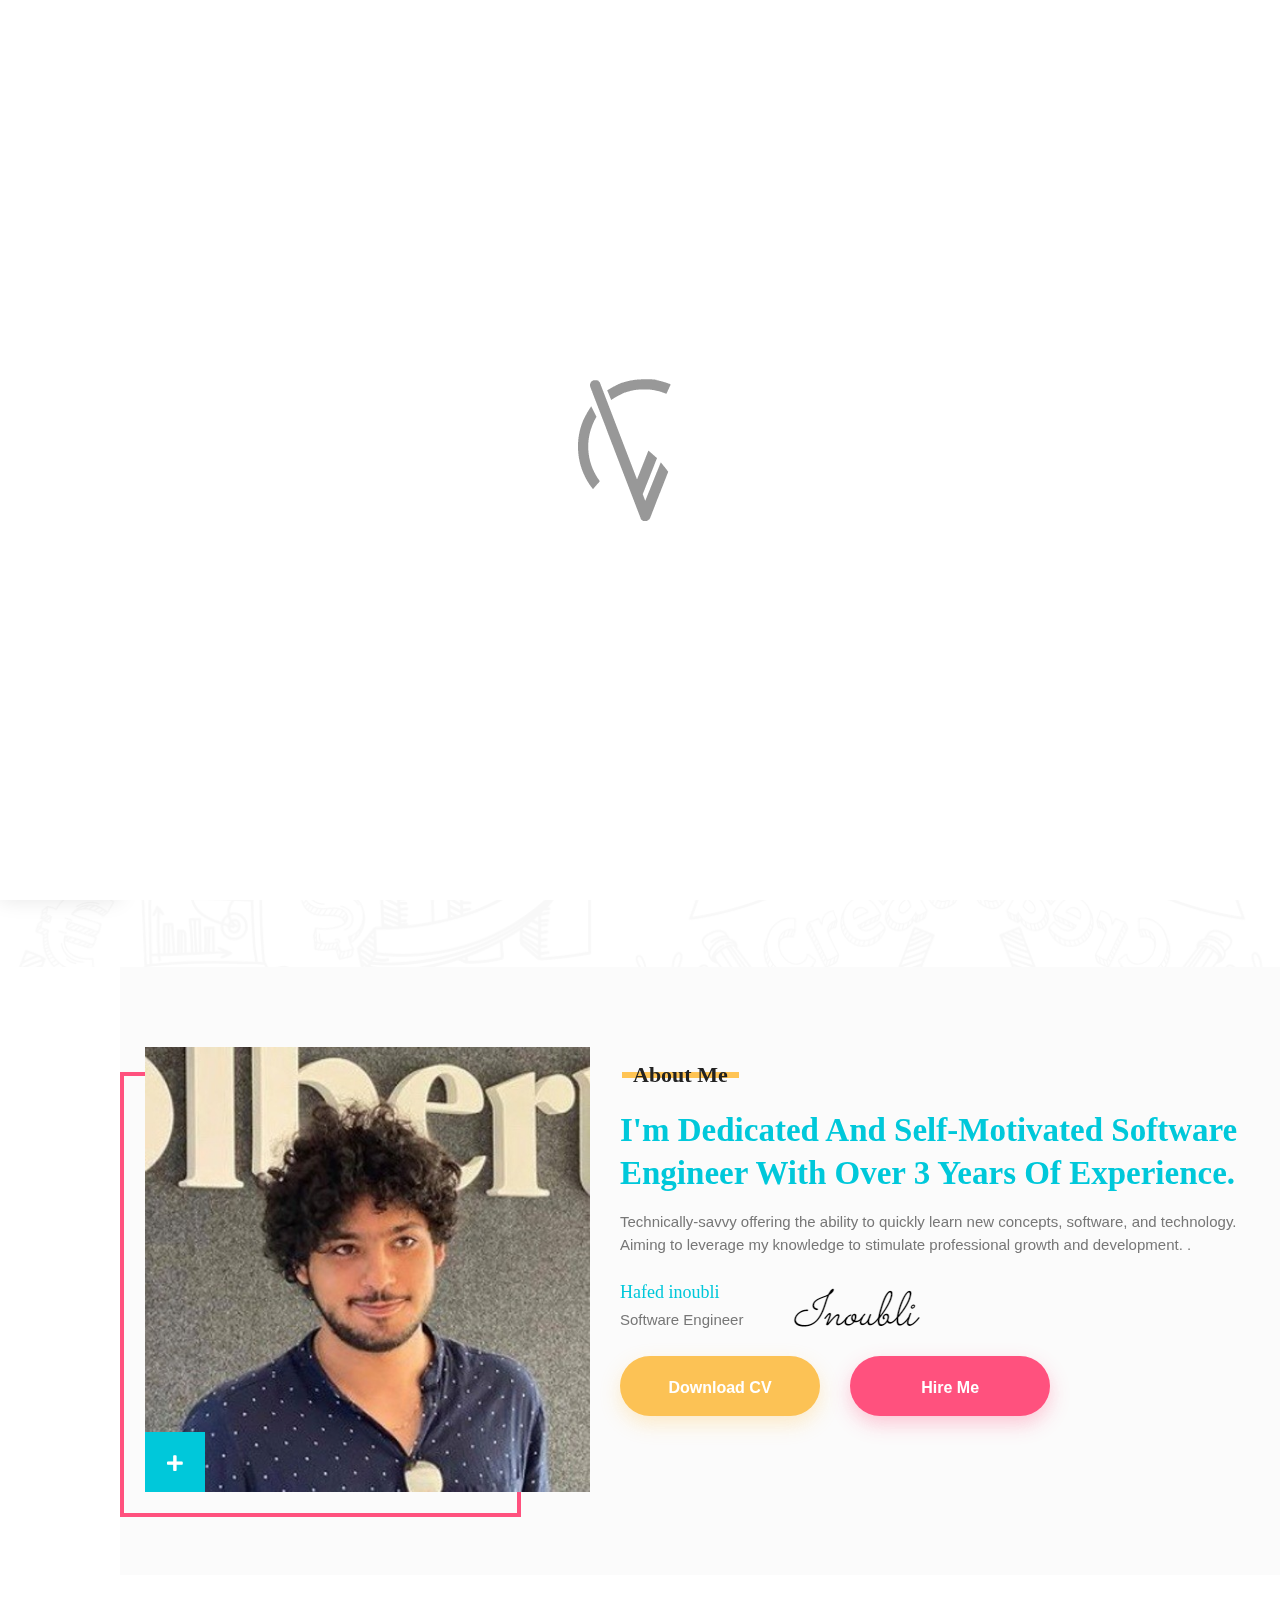
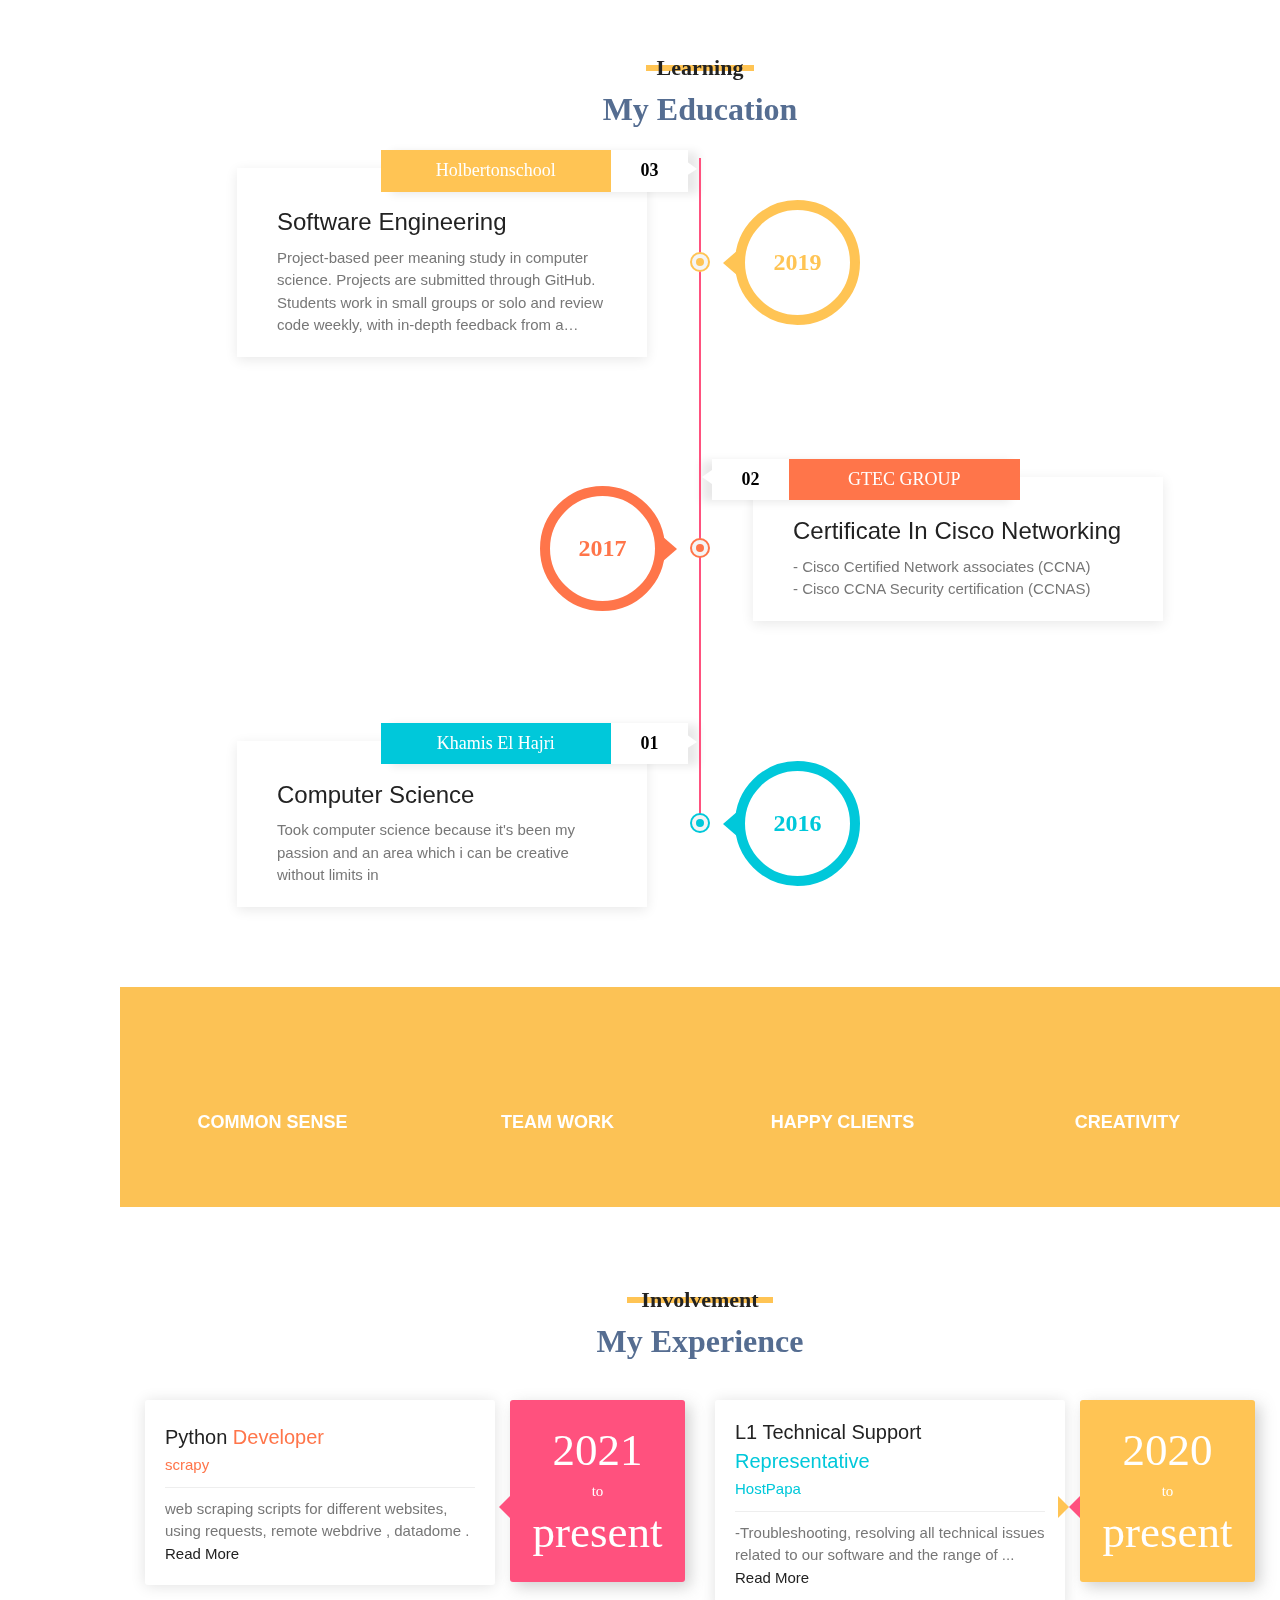
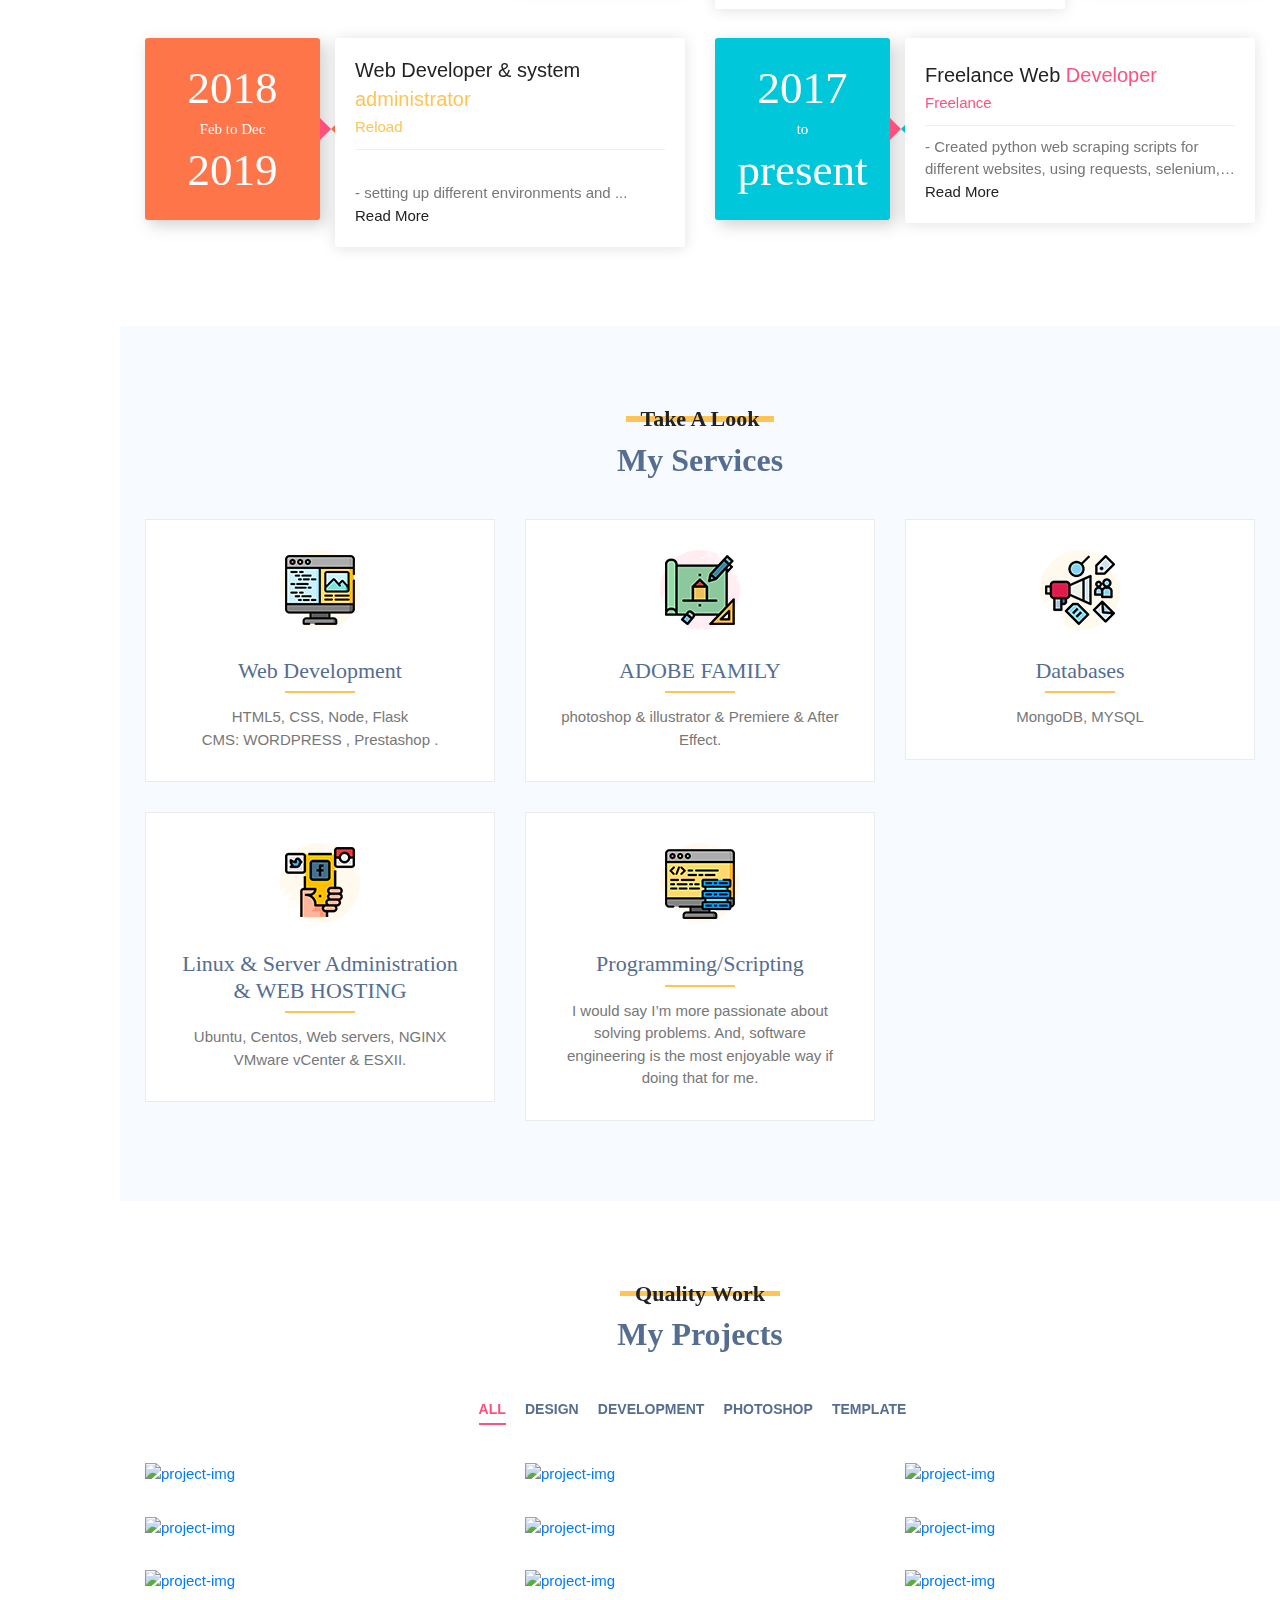
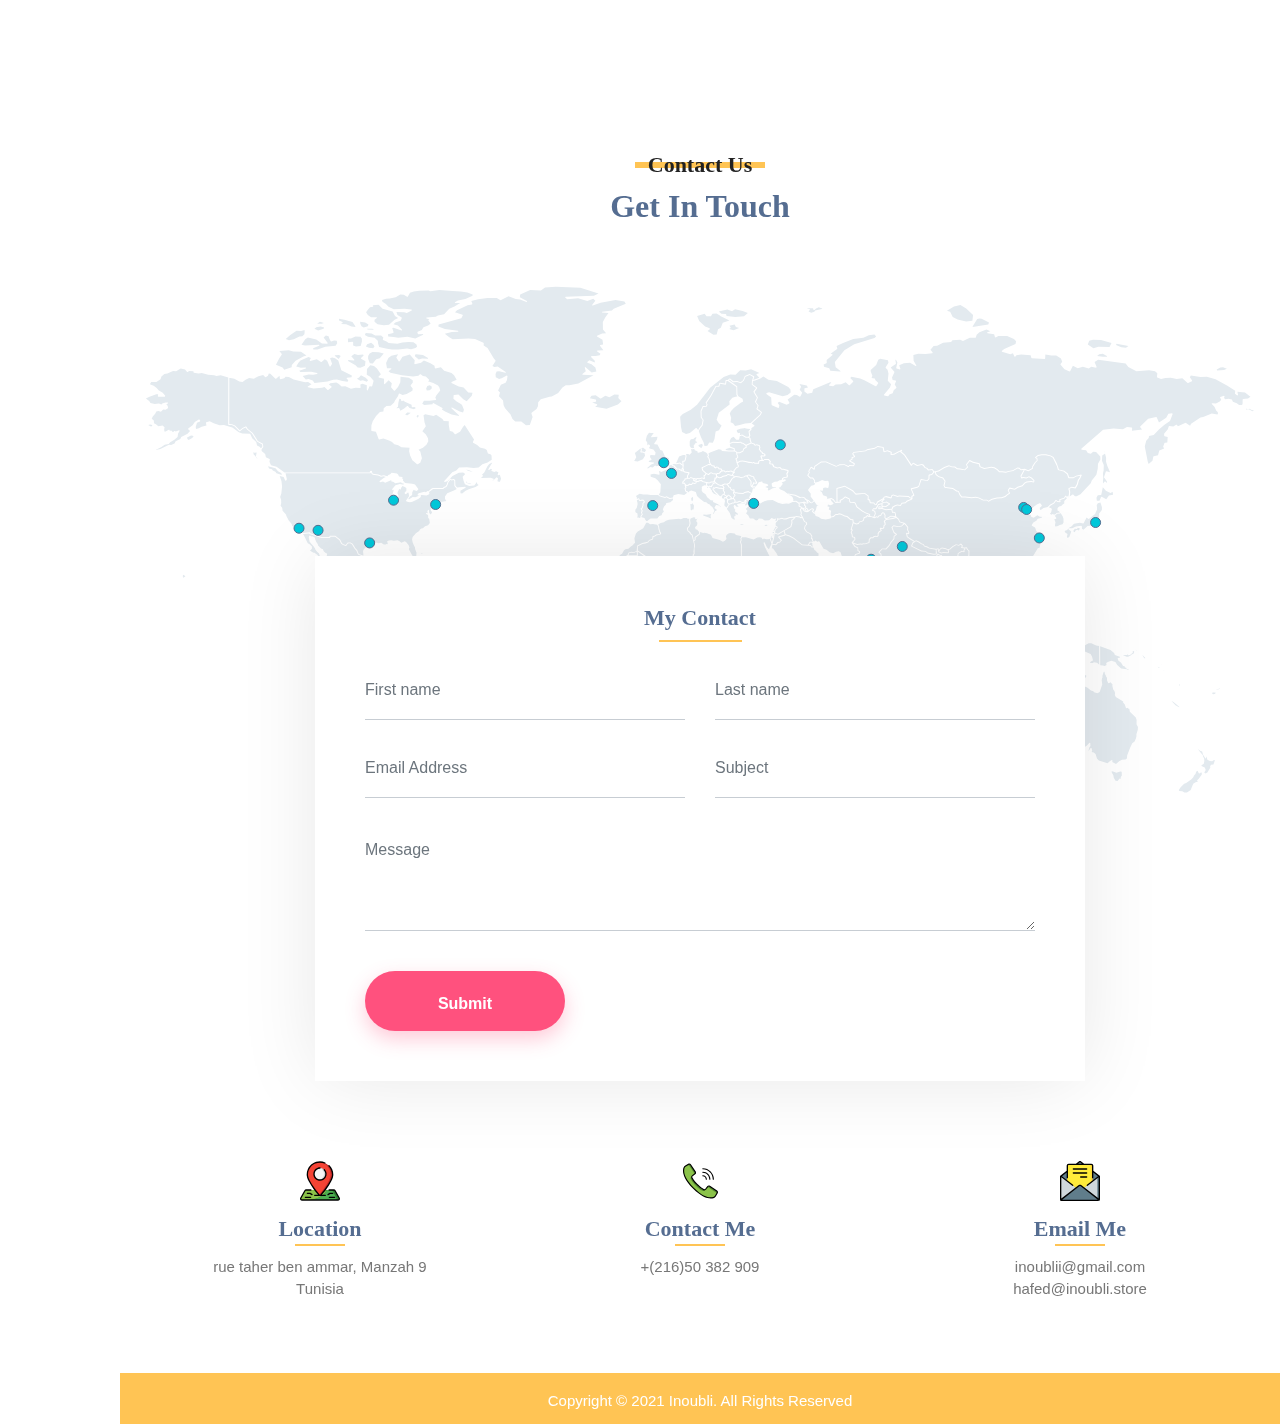
==== commit b6119e8b: "info" ====
--- a/index.html
+++ b/index.html
@@ -540,18 +540,18 @@
 									<div class="row">
 										<div class="col-lg-8 col-md-8 col-sm-8 col-12 w-100">
 											<div class="ex_rightside">
-												<h4>Senior PHP <span data-hover="Developer" class="data_hover c-orange">Developer</span></h4>
-												<span class="c-orange">Facebook</span>
-												<p class="ex_details">Sed ut  unde omnis iste natus error sit totam rem aperiam are many variations of done.</p>
-												<p class="more_content">Extra contant Sed ut perspiciatis unde omnis iste natus.</p>
+												<h4>Python <span data-hover="Developer" class="data_hover c-orange">Developer</span></h4>
+												<span class="c-orange">scrapy</span>
+												<p class="ex_details">web scraping scripts for different websites, using requests, remote webdrive , datadome													.</p>
+												<p class="more_content"> Web servers , LAMP , VOIP systems configuration</p>
 												<a class="ex_btn">Read More</a>
 											</div>
 										</div>
 										<div class="col-lg-4 col-md-4 col-sm-4 col-12 padding-0 w-100">
 											<div class="ex_leftside">
-												<h1>2014</h1>
-												<h4>Mar to Apr</h4>
-												<h1>2015</h1>
+												<h1>2021</h1>
+												<h4>to</h4>
+												<h1>present</h1>
 											</div>
 										</div>
 									</div>
@@ -597,7 +597,7 @@
 										</div>
 										<div class="col-lg-8 col-md-8 col-sm-8 col-12 w-100">
 											<div class="ex_rightside">
-												<h4>Web Developer & system administrator <span data-hover="administrator" class="data_hover c-yellow">administrator</span></h4>
+												<h4>Web Developer & system <span data-hover="administrator" class="data_hover c-yellow">administrator</span></h4>
 												<span class="c-yellow">Reload</span>
 												<p class="ex_details"><br>- setting up different environments and ...</p>
 												<p class="more_content">managing VMs on the system
@@ -848,13 +848,13 @@
 			</div><!-- End Portfolio section  -->
 
 			<!-- start responsers section  -->
-			<div class="port_responsor_setions prt_toppadder80 prt_bottompadder80 ">
+		<!--	<div class="port_responsor_setions prt_toppadder80 prt_bottompadder80 ">
 				<div class="container">
 					<div class="row">
 						<div class="col-md-12">
 							<div class="">
-								<!-- Swiper -->
-								<div class="swiper-container">
+								 Swiper -->
+					<!--			<div class="swiper-container">
 									<div class="swiper-wrapper">
 									  <div class="swiper-slide">
 										<div class="port_swipper_responsor">
@@ -1429,7 +1429,7 @@
 					</div>
 				</div>
 			</div>
-			<!-- End responsers section  -->
+			 End responsers section  -->
 
 
 			<!-- start contact wrapper  -->
